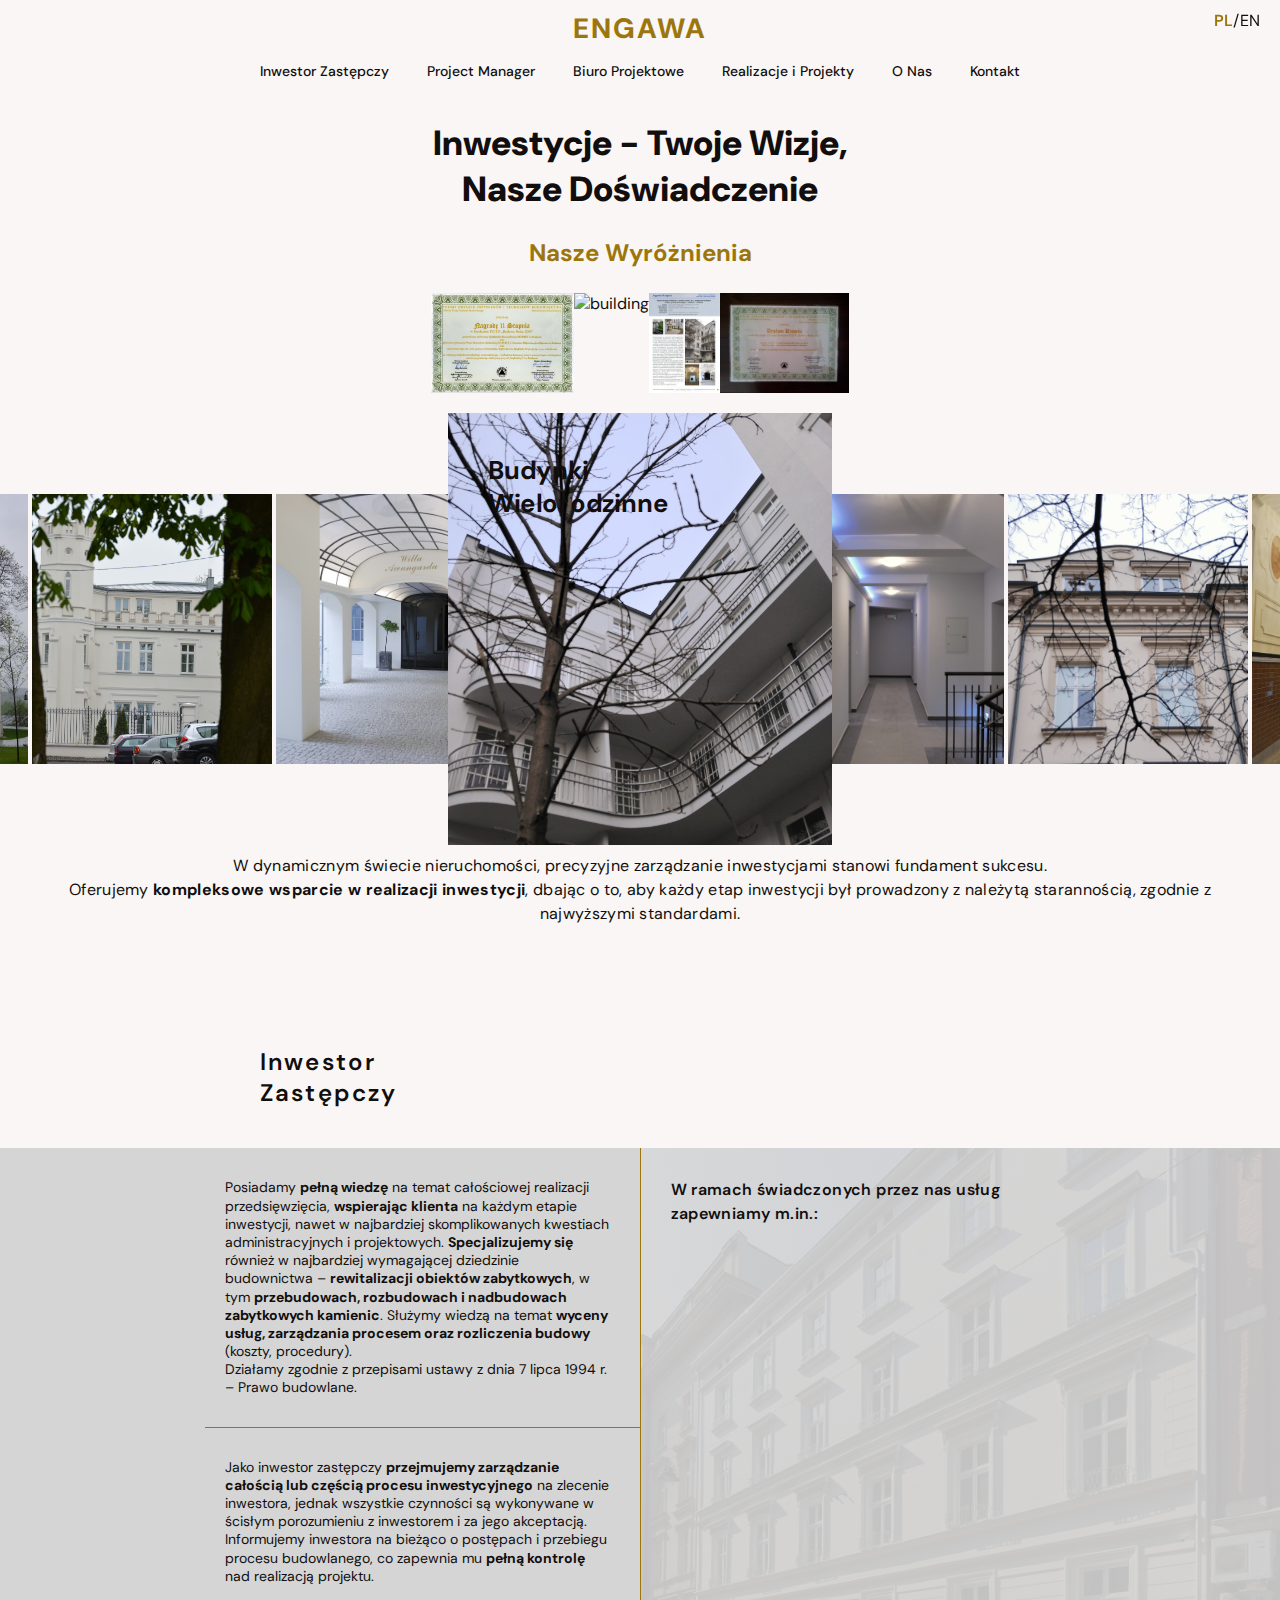
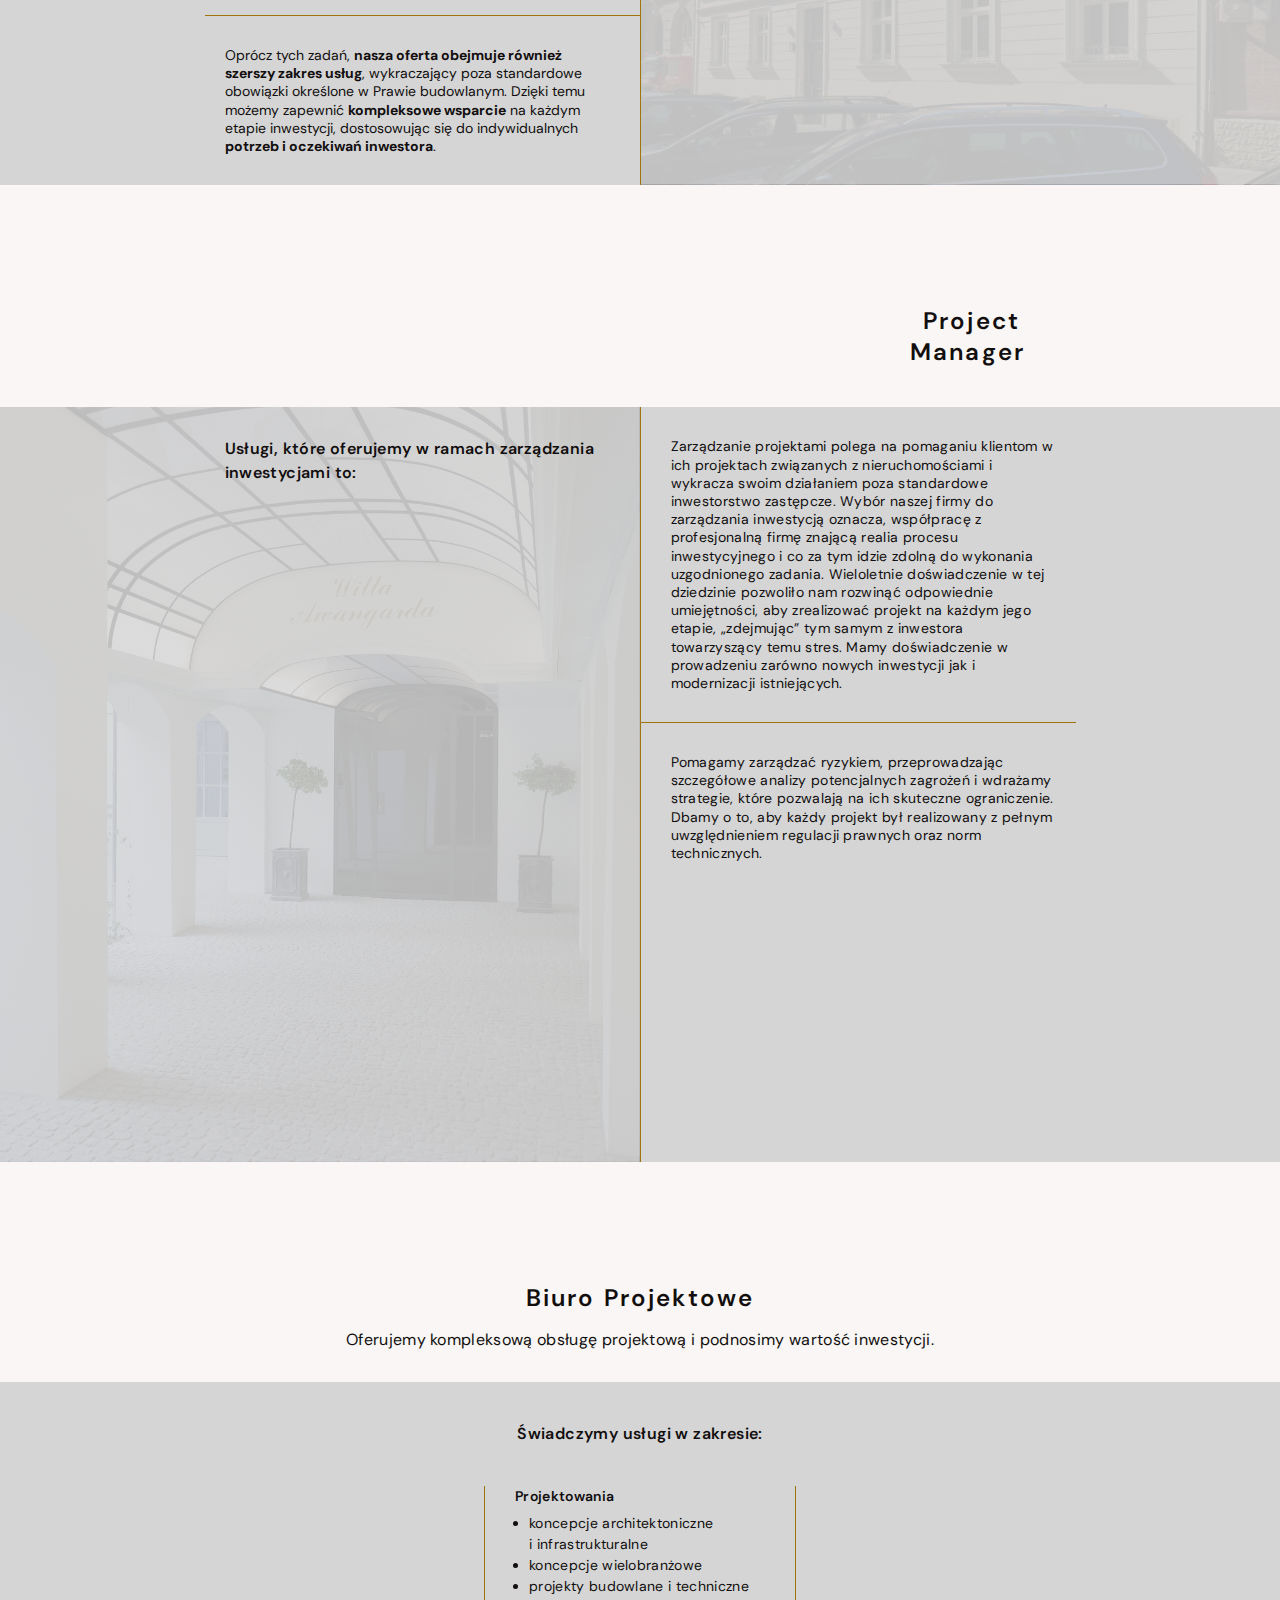
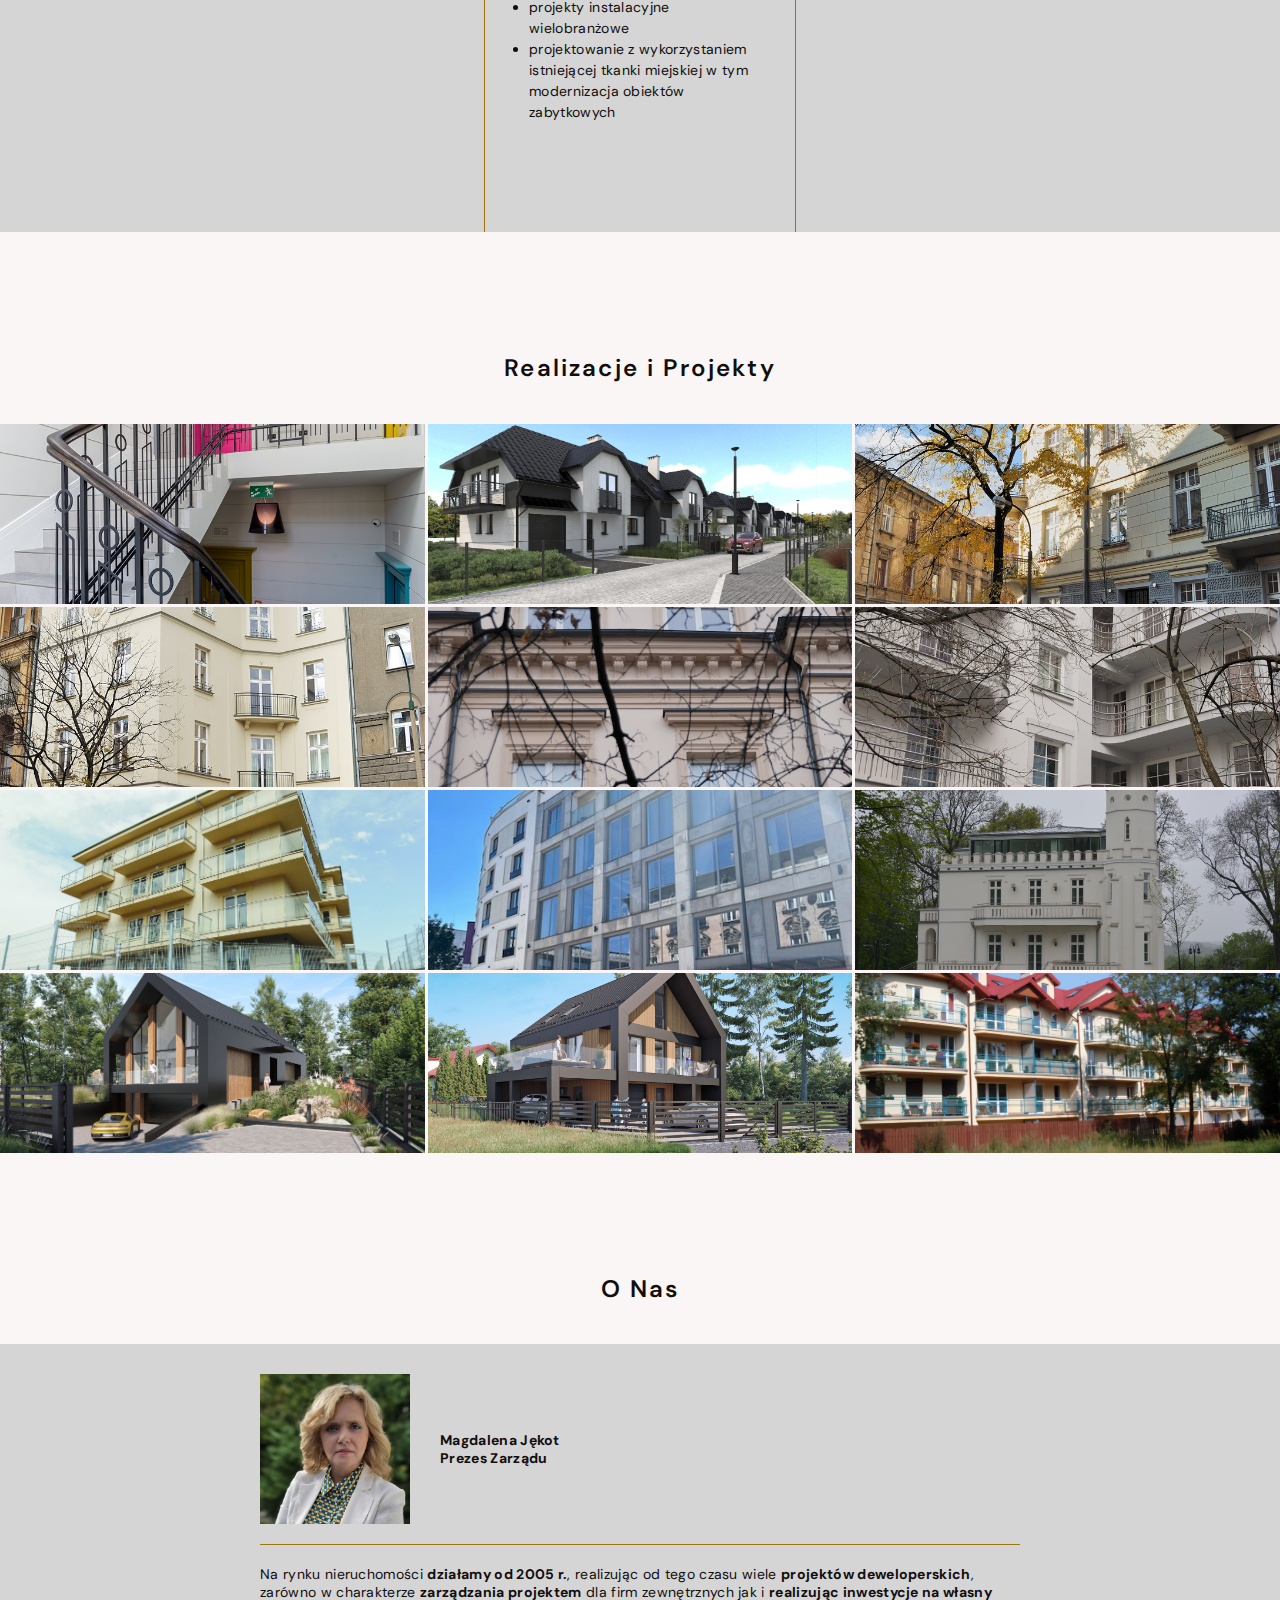
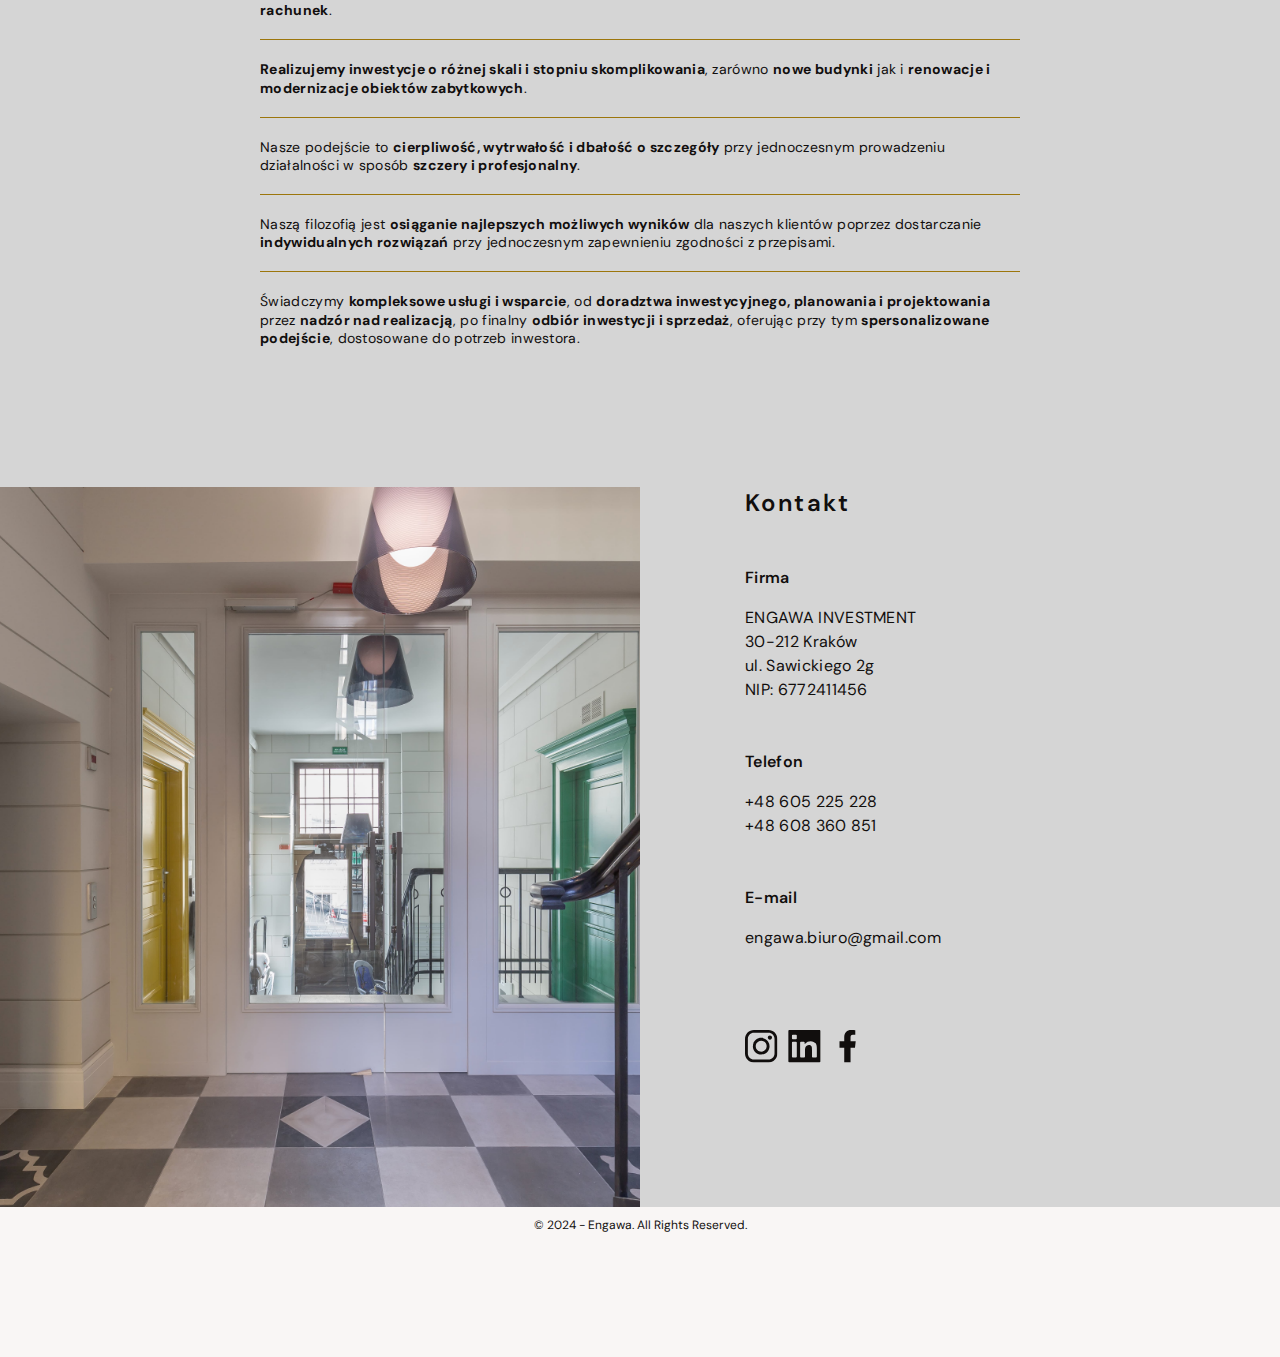
==== index.html @ 22cc53d2 "correction of description of the president picture" ====
<!DOCTYPE html>
<html lang="pl">

<head>
  <meta charset="UTF-8" />
  <meta http-equiv="X-UA-Compatible" content="IE=edge" />
  <meta name="viewport" content="width=device-width, initial-scale=1.0" />
  <link rel="icon" type="image/png" sizes="32x32" href="./images/icons8-favicon-32.png">
  <title>Engawa</title>
  <link rel="preconnect" href="https://fonts.googleapis.com">
  <link rel="preconnect" href="https://fonts.gstatic.com" crossorigin>
  <link
    href="https://fonts.googleapis.com/css2?family=DM+Sans:ital,opsz,wght@0,9..40,100..1000;1,9..40,100..1000&display=swap"
    rel="stylesheet">
  <link rel="stylesheet" href="https://cdnjs.cloudflare.com/ajax/libs/modern-normalize/1.1.0/modern-normalize.min.css"
    integrity="sha512-wpPYUAdjBVSE4KJnH1VR1HeZfpl1ub8YT/NKx4PuQ5NmX2tKuGu6U/JRp5y+Y8XG2tV+wKQpNHVUX03MfMFn9Q=="
    crossorigin="anonymous" referrerpolicy="no-referrer" />
  <link rel="stylesheet" href="https://cdn.jsdelivr.net/npm/swiper@10/swiper-bundle.min.css" />
  <link href="css/main.min.css" rel="stylesheet" />
</head>

<body>
  <header>
    <div class="container header-container">
      <a href="#main-page" class="logo">
        <h4 class="logo">ENGAWA</h4>
      </a>

      <menu class="menu">
        <li class="menu__item "><a href="#investor">Inwestor Zastępczy</a></li>
        <li class="menu__item"><a href="#manager">Project Manager</a></li>
        <li class="menu__item"><a href="#design-office">Biuro Projektowe</a></li>
        <li class="menu__item"><a href="#realizations">Realizacje i Projekty</a></li>
        <li class="menu__item"><a href="#about">O Nas</a></li>
        <li class="menu__item"><a href="#contact">Kontakt</a></li>
      </menu>
      <div class="header-buttons">
        <a href="english.html" class="language"><span class="language--active">PL</span>/EN</a>
        <button class="menu-open js-open-menu" aria-expanded="false" aria-controls="mobile-menu">
          <svg class="menu-toggle__icon" width="24" height="16">
            <use href="images/menu.svg#icon-menu"></use>
          </svg>
        </button>
      </div>
    </div>

  </header>
  <section id="main-page">
    <h1 class="main-title">Inwestycje - Twoje Wizje, Nasze Doświadczenie</h1>
    <h2 class="main-subtitle">Nasze Wyróżnienia</h2>
    <ul class="awards">
      <li class="awards__item"><img src="images/nagrody/dyplom.jpg" alt="building"></li>
      <li class="awards__item"><img src="images/nagrody/09.jpg" alt="building"></li>
      <li class="awards__item"><img src="images/nagrody/strona-katalogu.jpg" alt="building"></li>
      <li class="awards__item"><img src="images/nagrody/dyplom-ruczaj.jpg" alt="building"></li>
    </ul>
    <div class="carousel">
      <div class="carousel__track">

        <div class="carousel__item"><img src="images/carusel/jozefinska1.jpg" alt="building">
          <p>Budynki<br>Wielorodzinne</p>
        </div>
        <div class="carousel__item"><img src="images/carusel/jozefinska2.jpg" alt="building">
          <p>Budynki<br>Wielorodzinne</p>
        </div>
        <div class="carousel__item"><img src="images/carusel/jozefinska3.jpg" alt="building">
          <p>Budynki<br>Wielorodzinne</p>
        </div>
        <div class="carousel__item"><img src="images/carusel/jozefinska-kamienica1.jpg" alt="building">
          <p>Rewitalizacja<br>Obiektów<br>Zabytkowych</p>
        </div>
        <div class="carousel__item"><img src="images/carusel/jozefinska-kamienica2.jpg" alt="building">
          <p>Rewitalizacja<br>Obiektów<br>Zabytkowych</p>
        </div>
        <div class="carousel__item"><img src="images/carusel/jozefinska-kamienica3.jpg" alt="building">
          <p>Rewitalizacja<br>Obiektów<br>Zabytkowych</p>
        </div>
        <div class="carousel__item">
          <p>Budynki<br>Użyteczności<br>Publicznej</p><img src="images/carusel/gimnazjum.jpg" alt="building">
        </div>
        <div class="carousel__item">
          <p>Rewitalizacja<br>Obiektów<br>Zabytkowych</p><img src="images/carusel/zacisze1.jpg" alt="building">
        </div>
        <div class="carousel__item"><img src="images/carusel/zacisze2.jpg" alt="building">
          <p>Rewitalizacja<br>Obiektów<br>Zabytkowych</p>
        </div>
        <div class="carousel__item"><img src="images/carusel/biskupia1.jpg" alt="building">
          <p>Rewitalizacja<br>Obiektów<br>Zabytkowych</p>
        </div>
        <div class="carousel__item"><img src="images/carusel/biskupia2.jpg" alt="building">
          <p>Rewitalizacja<br>Obiektów<br>Zabytkowych</p>
        </div>
        <div class="carousel__item"><img src="images/carusel/siemiradzkiego1.jpg" alt="building">
          <p>Rewitalizacja<br>Obiektów<br>Zabytkowych</p>
        </div>
        <div class="carousel__item"><img src="images/carusel/siemiradzkiego2.jpg" alt="building">
          <p>Rewitalizacja<br>Obiektów<br>Zabytkowych</p>
        </div>
        <div class="carousel__item"><img src="images/carusel/siemiradzkiego3.jpg" alt="building">
          <p>Rewitalizacja<br>Obiektów<br>Zabytkowych</p>
        </div>
        <div class="carousel__item"><img src="images/carusel/bogucianka1.jpg" alt="building">
          <p>Osiedla<br>Domów</p>
        </div>
        <div class="carousel__item"><img src="images/carusel/bogucianka2.jpg" alt="building">
          <p>Osiedla<br>Domów</p>
        </div>
        <div class="carousel__item"><img src="images/carusel/grebnice.jpg" alt="building">
          <p>Budynki<br>Jednorodzinne</p>
        </div>
        <div class="carousel__item"><img src="images/carusel/korniki1.jpg" alt="building">
          <p>Budynki<br>Usługowe</p>
        </div>
        <div class="carousel__item"><img src="images/carusel/studencka.jpg" alt="building">
          <p>Rewitalizacja<br>Obiektów<br>Zabytkowych</p>
        </div>
        <div class="carousel__item"><img src="images/carusel/ruczaj1.jpg" alt="building">
          <p>Budynki<br>Wielorodzinne</p>
        </div>
        <div class="carousel__item"><img src="images/carusel/ruczaj2.jpg" alt="building">
          <p>Budynki<br>Wielorodzinne</p>
        </div>
        <div class="carousel__item"><img src="images/carusel/ruczaj3.jpg" alt="building">
          <p>Budynki<br>Wielorodzinne</p>
        </div>
        <div class="carousel__item"><img src="images/carusel/koszkiew.jpg" alt="building">
          <p>Budynki<br>Jednorodzinne</p>
        </div>
        <div class="carousel__item"><img src="images/carusel/cianowice1.jpg" alt="building">
          <p>Rewitalizacja<br>Obiektów<br>Zabytkowych</p>
        </div>
        <div class="carousel__item"><img src="images/carusel/cianowice2.jpg" alt="building">
          <p>Rewitalizacja<br>Obiektów<br>Zabytkowych</p>
        </div>

      </div>
    </div>
    <div class="main-description">
      <p>W dynamicznym świecie nieruchomości, precyzyjne zarządzanie inwestycjami stanowi fundament sukcesu.</p>
      <p>Oferujemy <strong>kompleksowe wsparcie w realizacji inwestycji</strong>, dbając o to, aby każdy etap inwestycji
        był
        prowadzony z
        należytą
        starannością, zgodnie z najwyższymi standardami.</p>
    </div>

  </section>
  <section id="investor">
    <div class="container investor-container">
      <h2 class="investor-title">Inwestor Zastępczy</h2>
    </div>
    <div class="investor">
      <div class="investor__descriptions">
        <div class="investor__text">
          <p>Posiadamy <strong>pełną wiedzę</strong> na temat całościowej realizacji przedsięwzięcia,
            <strong>wspierając klienta</strong> na każdym
            etapie inwestycji,
            nawet w najbardziej skomplikowanych kwestiach administracyjnych i projektowych. <strong>Specjalizujemy
              się</strong> również
            w najbardziej
            wymagającej dziedzinie budownictwa – <strong>rewitalizacji obiektów zabytkowych</strong>, w tym
            <strong>przebudowach, rozbudowach i
              nadbudowach
              zabytkowych kamienic</strong>. Służymy wiedzą na temat <strong>wyceny usług, zarządzania procesem oraz
              rozliczenia budowy</strong>
            (koszty,
            procedury).
          </p>
          <p>Działamy zgodnie z przepisami ustawy z dnia 7 lipca 1994 r. – Prawo budowlane.</p>
        </div>
        <div class="investor__text">
          <p>Jako inwestor zastępczy <strong>przejmujemy zarządzanie całością lub częścią procesu
              inwestycyjnego</strong> na zlecenie inwestora,
            jednak wszystkie czynności są wykonywane w ścisłym porozumieniu z inwestorem i za jego akceptacją.
            Informujemy inwestora
            na bieżąco o postępach i przebiegu procesu budowlanego, co zapewnia mu <strong>pełną kontrolę</strong> nad
            realizacją
            projektu.</p>
        </div>
        <div class="investor__text">
          <p>Oprócz tych zadań, <strong>nasza oferta obejmuje również szerszy zakres usług</strong>, wykraczający poza
            standardowe
            obowiązki określone
            w Prawie budowlanym. Dzięki temu możemy zapewnić <strong>kompleksowe wsparcie</strong> na każdym etapie
            inwestycji,
            dostosowując się do
            indywidualnych <strong>potrzeb i oczekiwań inwestora</strong>.</p>
        </div>
      </div>
      <div class="investor__services">
        <p class="investor__services-title">W ramach świadczonych przez nas usług zapewniamy m.in.:</p>
        <div class="investor__list-container">
          <ul class="investor__list">
            <li class="investor__item">
              <p><strong>reprezentowanie inwestora</strong> przed wszystkimi instytucjami w trakcie trwania
                postępowania o uzyskanie
                pozwolenia na budowę</p>
            </li>
            <li class="investor__item">
              <p><strong>dokonywanie czynności prawnych</strong> w imieniu i na rzecz inwestora</p>
            </li>
            <li class="investor__item">
              <p><strong>wsparcie merytoryczne procesu</strong> inwestycyjno-budowlanego</p>
            </li>
            <li class="investor__item">
              <p><strong>zarządzanie pracami</strong> w trakcie budowy i zespołem, w tym zatrudnienie kierownika
                budowy</p>
            </li>
            <li class="investor__item">
              <p><strong>nadzór</strong> nad wykonawcami i podwykonawcami</p>
            </li>
            <li class="investor__item">
              <p>opracowanie planu <strong>bezpieczeństwa i ochrony zdrowia</strong></p>
            </li>
          </ul>
        </div>
      </div>
    </div>

  </section>
  <section id="manager">
    <div class="container manager-container">
      <h2 class="manager-title">Project Manager</h2>
    </div>
    <div class="manager">
      <div class="manager__services">
        <p class="manager__services-title">Usługi, które oferujemy w ramach zarządzania inwestycjami to:</p>
        <div class="manager__list-container">
          <ul class="manager__list">
            <li class="manager__item">
              <p>Pozyskiwanie nieruchomości</p>
            </li>
            <li class="manager__item">
              <p>Analiza opłacalności i bezpieczeństwa inwestycji przed zakupem nieruchomości</p>
            </li>
            <li class="manager__item">
              <p>Pomoc w organizowaniu finansowania</p>
            </li>
            <li class="manager__item">
              <p>Przygotowanie kosztorysu inwestorskiego</p>
            </li>
            <li class="manager__item">
              <p>Optymalizacja kosztów i czasu realizacji inwestycji</p>
            </li>
            <li class="manager__item">
              <p>Projektowanie architektoniczne i branżowe</p>
            </li>
            <li class="manager__item">
              <p>Koordynacja projektowa</p>
            </li>
            <li class="manager__item">
              <p>Przetargi, negocjacje i wybór wykonawcy</p>
            </li>
            <li class="manager__item">
              <p>Kontraktowanie</strong></p>
            </li>
            <li class="manager__item">
              <p>Przygotowywanie umów deweloperskich</p>
            </li>
            <li class="manager__item">
              <p>Przygotowywanie prospektu deweloperskiego i harmonogramu robót budowlanych</p>
            </li>
            <li class="manager__item">
              <p>Współpraca z wykonawcami i innymi specjalistami</p>
            </li>
            <li class="manager__item">
              <p>Nadzorowanie i koordynowanie projektu</p>
            </li>
            <li class="manager__item">
              <p>Zarządzanie budżetem</p>
            </li>
            <li class="manager__item">
              <p>Pozyskiwanie zezwoleń</p>
            </li>
            <li class="manager__item">
              <p>Rozliczanie inwestycji</strong></p>
            </li>
            <li class="manager__item">
              <p>Sprzedaż i wynajem nieruchomości</p>
            </li>
          </ul>
        </div>
      </div>
      <div class="manager__descriptions">
        <div class="manager__text">
          <p>Zarządzanie projektami polega na pomaganiu klientom w ich projektach związanych z nieruchomościami i
            wykracza swoim
            działaniem poza standardowe inwestorstwo zastępcze. Wybór naszej firmy do zarządzania inwestycją oznacza,
            współpracę z
            profesjonalną firmę znającą realia procesu inwestycyjnego i co za tym idzie zdolną do wykonania
            uzgodnionego zadania.
            Wieloletnie doświadczenie w tej dziedzinie pozwoliło nam rozwinąć odpowiednie umiejętności, aby
            zrealizować projekt na
            każdym jego etapie, „zdejmując” tym samym z inwestora towarzyszący temu stres. Mamy doświadczenie w
            prowadzeniu zarówno
            nowych inwestycji jak i modernizacji istniejących.
          </p>
        </div>
        <div class="manager__text">
          <p>Pomagamy zarządzać ryzykiem, przeprowadzając szczegółowe analizy potencjalnych zagrożeń i wdrażamy
            strategie, które
            pozwalają na ich skuteczne ograniczenie. Dbamy o to, aby każdy projekt był realizowany z pełnym
            uwzględnieniem regulacji
            prawnych oraz norm technicznych.</p>
        </div>
      </div>
    </div>

  </section>
  <section id="design-office">

    <h2 class="design-title">Biuro Projektowe</h2>
    <p class="design-subtitle">Oferujemy kompleksową obsługę projektową i podnosimy wartość inwestycji.</p>
    <div class="design">
      <p class="design__title">Świadczymy usługi w zakresie:</p>
      <div class="design__description">
        <div class="design__text-left">
          <div>
            <p class="design__text-title-left">Koncepcji przedsięwzięcia</p>
            <ul class="design__text-list-left">
              <li class="design__text-item">studia wykonalności oraz rentowności projektów</li>
              <li class="design__text-item">inwentaryzacje
              </li>
              <li class="design__text-item">analizy i opracowania sieciowe i infrastrukturalne</li>
              <li class="design__text-item">analizy gruntów</li>

          </div>
          <div>
            <p class="design__text-title-left">Przygotowania inwestycji</p>
            <ul class="design__text-list-left">
              <li class="design__text-item">uzyskiwanie zgód i pozwoleń umożliwiających rozpoczęcie realizacji</li>
              <li class="design__text-item">wnioski o wydanie decyzji o warunkach zabudowy</li>

          </div>
        </div>
        <div class="design__text-center">
          <p class="design__text-title-center">Projektowania</p>
          <ul class="design__text-list">
            <li class="design__text-item">koncepcje architektoniczne i infrastrukturalne</li>
            <li class="design__text-item">koncepcje wielobranżowe
            </li>
            <li class="design__text-item">projekty budowlane i techniczne</li>
            <li class="design__text-item">projekty instalacyjne wielobranżowe</li>
            <li class="design__text-item">projektowanie z wykorzystaniem istniejącej tkanki miejskiej w tym modernizacja
              obiektów zabytkowych</li>
          </ul>
        </div>
        <div class="design__text-right">
          <div>
            <p class="design__text-title-right">Realizacji inwestycji</p>
            <ul class="design__text-list-right">
              <li class="design__text-item">inwestorstwo zastępcze</li>
              <li class="design__text-item">nadzory wielobranżowe
              </li>

          </div>
          <div>
            <p class="design__text-title-right">Zakończenia przedsięwzięcia</p>
            <ul class="design__text-list-right">
              <li class="design__text-item">odbiory i pozwolenia na użytkowanie</li>

          </div>
        </div>
      </div>
    </div>
    </div>
  </section>
  <section id="realizations">
    <h2 class="realizations-title">Realizacje i Projekty</h2>
    <ul class="realizations">
      <li class="realizations__item"><img src="images/realization/zacisze.jpg" alt="building">
        <div>
          <p>Kamienica<br>przy ul. Zacisze 4<br>w Krakowie</p>
        </div>
      </li>
      <li class="realizations__item"><img src="images/realization/bogucianka.jpg" alt="building">
        <div>
          <p>Osiedle<br>16 domów<br>jednorodzinnych<br>przy ul. Bogucianka<br>w Krakowie</p>
        </div>
      </li>
      <li class="realizations__item"><img src="images/realization/siemiradzkiego.jpg" alt="building">
        <div>
          <p>Kamienica<br>przy ul. Siemiradzkiego 25<br>w Krakowie</p>
        </div>
      </li>
      <li class="realizations__item"><img src="images/realization/biskupia.jpg" alt="building">
        <div>
          <p>Dom<br>nad Młynówką<br>Kamienica<br>przy ul. Biskupia 5<br>w Krakowie</p>
        </div>
      </li>
      <li class="realizations__item"><img src="images/realization/jozefinska-kamienica.jpg" alt="building">
        <div>
          <p>Kamienica<br>przy ul. Józefińska 31<br>w Krakowie</p>
        </div>
      </li>
      <li class="realizations__item"><img src="images/realization/jozefinska.jpg" alt="building">
        <div>
          <p>Budynek<br>wielorodzinny<br>przy ul. Józefińska 31<br>w Krakowie</p>
        </div>
      </li>
      <li class="realizations__item"><img src="images/realization/ruczaj.jpg" alt="building">
        <div>
          <p>Budynek<br>wielorodzinny<br>przy ul. Przemiarki 14<br>w Krakowie</p>
        </div>
      </li>
      <li class="realizations__item"><img src="images/realization/korniki.jpg" alt="building">
        <div>
          <p>Budynek<br>biurowo-mieszkalny<br>przy ul. Kurniki 9<br>w Krakowie</p>
        </div>
      </li>
      <li class="realizations__item"><img src="images/realization/cianowice.jpg" alt="building">
        <div>
          <p>Pałac<br>w Cianowicach</p>
        </div>
      </li>
      <li class="realizations__item"><img src="images/realization/grebnice.jpg" alt="building">
        <div>
          <p>Dom<br>jednorodzinny<br>w Grębnicach</p>
        </div>
      </li>
      <li class="realizations__item"><img src="images/realization/koszkiew.jpg" alt="building">
        <div>
          <p>Dom<br>jednorodzinny<br>w Korzkwi</p>
        </div>
      </li>
      <li class="realizations__item"><img src="images/realization/gornikow.JPG" alt="building">
        <div>
          <p>Budynek<br>wielorodzinny<br>przy ul. Górników<br>w Krakowie</p>
        </div>
      </li>
    </ul>
  </section>
  <section id="about">
    <h2 class="about-title">O Nas</h2>
    <div class="about">
      <div class="container about-container">
        <ul class="about__list">
          <li class="about__item">
            <div class="about__picture-container">
              <div class="about__picture"><img src="images/prezes_zarzadu.jpg" alt="the president"></div>
              <p><strong>Magdalena Jękot <br>Prezes Zarządu</strong></p>
            </div>
          </li>
          <li class="about__item">Na rynku nieruchomości <strong>działamy od 2005 r.</strong>, realizując od tego czasu
            wiele <strong>projektów
              deweloperskich</strong>, zarówno w
            charakterze <strong>zarządzania projektem</strong> dla firm zewnętrznych jak i <strong>realizując inwestycje
              na własny rachunek</strong>.</li>
          <li class="about__item"><strong>Realizujemy inwestycje o różnej skali i stopniu skomplikowania</strong>,
            zarówno <strong>nowe budynki</strong>
            jak i <strong>renowacje i modernizacje
              obiektów zabytkowych</strong>.</li>
          <li class="about__item">Nasze podejście to <strong>cierpliwość, wytrwałość i dbałość o szczegóły</strong> przy
            jednoczesnym
            prowadzeniu działalności w sposób
            <strong>szczery i profesjonalny</strong>.
          </li>
          <li class="about__item">Naszą filozofią jest <strong>osiąganie najlepszych możliwych wyników</strong> dla
            naszych klientów
            poprzez dostarczanie <strong>indywidualnych
              rozwiązań</strong> przy jednoczesnym zapewnieniu zgodności z przepisami.</li>
          <li class="about__item">Świadczymy <strong>kompleksowe usługi i wsparcie</strong>, od <strong>doradztwa
              inwestycyjnego, planowania i
              projektowania</strong> przez <strong>nadzór nad
              realizacją</strong>, po finalny <strong>odbiór inwestycji i sprzedaż</strong>, oferując przy tym
            <strong>spersonalizowane podejście</strong>,
            dostosowane do
            potrzeb inwestora.
          </li>
        </ul>
      </div>
    </div>
  </section>
  <section id="contact">
    <footer>
      <div class="picture"></div>
      <div class="container footer-container">

        <div class="contact">
          <h2 class="contact__title">Kontakt</h2>
          <div class="contact__description">
            <p class="contact__name">Firma</p>
            <p>ENGAWA INVESTMENT</p>
            <p>30-212 Kraków </p>
            <p>ul. Sawickiego 2g</p>
            <p>NIP: 6772411456</p>
            <p class="contact__name">Telefon</p>
            <p><a class="contact__link" href="tel:+48605225228">+48 605 225 228</a></p>
            <p><a class="contact__link" href="tel:+48608360851">+48 608 360 851</a></p>
            <p class="contact__name">E-mail</p>
            <p><a class="contact__link" href="mailto:engawa.biuro@gmail.com">
                engawa.biuro@gmail.com</a></p>
          </div>
          <div class="contact__socialmedia">
            <a href="" class="contact__instagram">
              <svg class="contact__instagram-icon" width="36" height="36">
                <use href="images/instagram.svg#instagram"></use>
              </svg>
            </a>
            <a href="" class="contact__instagram">
              <svg class="contact__instagram-icon" width="36" height="36">
                <use href="images/linkedIn.svg#linkedIn"></use>
              </svg>
            </a>
            <a href="" class="contact__instagram">
              <svg class="contact__instagram-icon" width="36" height="36">
                <use href="images/facebook.svg#Frame"></use>
              </svg>
            </a>
          </div>
        </div>
      </div>
      <p class="copyrights">&#169; 2024 - Engawa. All Rights Reserved.</p>
    </footer>
  </section>


  <div class="mobil-menu js-menu-container" id="mobile-menu">
    <button class="mobil-menu__menu-close js-close-menu">
      <svg class="mobil-menu__menu-close-icon" width="18.67" height="18.67">
        <use href="images/clouse.svg#icon-close"></use>
      </svg>
    </button>
    <div class="mobil-menu__container">
      <a class="mobil-menu__logo" href="#main-page" class="logo">ENGAWA</a>
      <menu class="mobile-nav">
        <li class="mobile-nav__link">
          <a href="#investor">Inwestor Zastępczy</a>
        </li>
        <li class="mobile-nav__link"><a href="#manager">Project Manager</a></li>
        <li class="mobile-nav__link"><a href="#design-office">Biuro Projektowe</a></li>
        <li class="mobile-nav__link"><a href="#realizations">Realizacje i Projekty</a></li>
        <li class="mobile-nav__link"><a href="#about">O Nas</a></li>
        <li class="mobile-nav__link"><a href="#contact">Kontakt</a></li>
      </menu>
    </div>
  </div>
  <script src="https://cdn.jsdelivr.net/npm/swiper@10/swiper-bundle.min.js"></script>
  <script defer src="./js/links-active.js"></script>
  <script defer src="./js/links-active-mobile.js"></script>
  <script defer src="./js/animations-mainPage.js"></script>
  <script defer src="./js/animation-investor.js"></script>
  <script defer src="./js/animation-manager.js"></script>
  <script defer src="./js/animation-design.js"></script>
  <script defer src="./js/mobile-menu.js"></script>
</body>

</html>
---- css/main.min.css ----
*{margin:0;padding:0}img{display:block}a{text-decoration:none;color:inherit}body{font-family:"DM Sans",system-ui;color:#110e0d;font-size:16px;background-color:#f9f6f5;overflow-x:hidden}.container{max-width:390px;width:100%;margin:0 auto}@media(min-width: 768px){.container{max-width:760px}}@media(min-width: 1440px){.container{max-width:1440px}}header{background-color:#f9f6f5;position:fixed;top:0;left:0;right:0;z-index:20}.header-container{display:-webkit-box;display:-ms-flexbox;display:flex;-webkit-box-align:center;-ms-flex-align:center;align-items:center;-webkit-box-pack:justify;-ms-flex-pack:justify;justify-content:space-between;padding:10px 20px}.logo{font-size:28px;font-weight:800;letter-spacing:2.16px;display:block;-webkit-transition:color .3s ease-in-out;transition:color .3s ease-in-out}.logo:hover,.logo:focus{color:#9c760c}.logo.active{color:#9c760c}.logo.active:hover,.logo.active:focus{cursor:context-menu}.language--active{color:#9c760c;font-weight:600}.header-buttons{display:-webkit-box;display:-ms-flexbox;display:flex;gap:15px;-webkit-box-align:center;-ms-flex-align:center;align-items:center}.menu{display:none}.menu-open{background-color:rgba(0,0,0,0);border:none}.menu-open__icon{fill:#110e0d}@media(min-width: 768px){.header-container{-webkit-box-orient:vertical;-webkit-box-direction:normal;-ms-flex-direction:column;flex-direction:column;padding:10px 20px 20px 20px;gap:15px}.language{position:fixed;right:20px;top:10px}.menu{display:-webkit-box;display:-ms-flexbox;display:flex;-webkit-box-pack:justify;-ms-flex-pack:justify;justify-content:space-between;width:100%;list-style:none}.menu__item{font-size:14px;color:#110e0d;font-weight:500;-webkit-transition:color .3s ease-in-out;transition:color .3s ease-in-out}.menu__item:hover,.menu__item:focus{color:#9c760c}.menu__item.active{color:#9c760c}.menu__item.active:hover a,.menu__item.active:focus a{cursor:context-menu}.menu-open{display:none}}@media(min-width: 1440px){.header-container{padding:10px 210px 20px 210px}.logo{font-size:36px}.menu__item{font-size:18px}}.mobil-menu{position:fixed;top:0;left:0;z-index:600;width:100vw;height:100vh;background-color:rgba(255,255,255,.7);-webkit-transform:translateX(100%);transform:translateX(100%);visibility:hidden;opacity:0;-webkit-transition:visibility .5s ease-in-out,opacity .5s ease-in-out,-webkit-transform .5s ease-in-out;transition:visibility .5s ease-in-out,opacity .5s ease-in-out,-webkit-transform .5s ease-in-out;transition:transform .5s ease-in-out,visibility .5s ease-in-out,opacity .5s ease-in-out;transition:transform .5s ease-in-out,visibility .5s ease-in-out,opacity .5s ease-in-out,-webkit-transform .5s ease-in-out}.mobil-menu__menu-close{position:absolute;top:15px;right:20px;background-color:rgba(0,0,0,0);border:none}.mobil-menu__menu-close-icon{fill:#110e0d}.mobil-menu__container{width:100%;background:#d5d5d5;padding:10px 20px 20px 20px}.mobil-menu__logo{font-size:28px;font-weight:800;letter-spacing:2.16px;-webkit-transition:color .3s ease-in-out;transition:color .3s ease-in-out}.mobil-menu__logo:hover,.mobil-menu__logo:focus{color:#9c760c}.mobil-menu__logo.active{color:#9c760c}.mobil-menu__logo.active:hover,.mobil-menu__logo.active:focus{cursor:context-menu}.mobile-nav{display:-webkit-box;display:-ms-flexbox;display:flex;-webkit-box-orient:vertical;-webkit-box-direction:normal;-ms-flex-direction:column;flex-direction:column;gap:15px;height:100%;list-style:none;margin-top:60px}.mobile-nav__link{color:#110e0d;font-weight:600;font-size:18px;-webkit-transition:color .3s ease-in-out;transition:color .3s ease-in-out}.mobile-nav__link:hover,.mobile-nav__link:focus{color:#9c760c}.mobile-nav__link.active{color:#9c760c}.mobile-nav__link.active:hover a,.mobile-nav__link.active:focus a{cursor:context-menu}.is-open{-webkit-transform:translateX(0);transform:translateX(0);visibility:visible;opacity:1}body #main-page{overflow-x:hidden}#main-page{padding-top:80px}.main-title{text-align:center;font-size:20px;font-weight:900;margin-bottom:25px;max-width:280px;width:100%;text-align:center;margin:0 auto;margin-bottom:25px}.main-subtitle{text-align:center;font-size:18px;font-weight:700;margin-bottom:15px;color:#9c760c}.awards{display:-webkit-box;display:-ms-flexbox;display:flex;-webkit-box-pack:center;-ms-flex-pack:center;justify-content:center;-webkit-box-align:center;-ms-flex-align:center;align-items:center;height:70px;list-style:none;position:relative}.awards__item{height:70px;-webkit-transition:-webkit-transform .3s ease-in-out;transition:-webkit-transform .3s ease-in-out;transition:transform .3s ease-in-out;transition:transform .3s ease-in-out, -webkit-transform .3s ease-in-out}.awards__item img{width:auto;height:100%;-o-object-fit:cover;object-fit:cover;-webkit-transition:-webkit-transform .3s ease-in-out;transition:-webkit-transform .3s ease-in-out;transition:transform .3s ease-in-out;transition:transform .3s ease-in-out, -webkit-transform .3s ease-in-out}.awards__item:hover img,.awards__item:focus img{-webkit-transform:scale(1.4);transform:scale(1.4);z-index:15}.carousel{width:100%;margin:65px 0 60px 0}.carousel__track{display:-webkit-box;display:-ms-flexbox;display:flex;-webkit-transition:-webkit-transform .5s ease-in-out;transition:-webkit-transform .5s ease-in-out;transition:transform .5s ease-in-out;transition:transform .5s ease-in-out, -webkit-transform .5s ease-in-out}.carousel__item{width:150px;height:170px;overflow:hidden;position:relative;-webkit-box-flex:0;-ms-flex:0 0 auto;flex:0 0 auto;-webkit-transition:-webkit-transform .5s ease-in-out;transition:-webkit-transform .5s ease-in-out;transition:transform .5s ease-in-out;transition:transform .5s ease-in-out, -webkit-transform .5s ease-in-out}.carousel__item img{width:100%;height:100%;-o-object-fit:cover;object-fit:cover}.carousel__item p{position:absolute;font-size:12px;top:15px;left:15px;font-weight:700;visibility:hidden;opacity:0;-webkit-transition:visibility .5s ease-in-out,opacity .5s ease-in-out;transition:visibility .5s ease-in-out,opacity .5s ease-in-out}.carousel__item.swiper-slide-active{-webkit-transform:scale(1.6);transform:scale(1.6);z-index:10}.carousel__item.swiper-slide-active p{visibility:visible;opacity:1}.main-description{text-align:center;line-height:1.3;letter-spacing:.32px;padding:0 20px}@media(min-width: 768px){#main-page{padding-top:120px}.main-title{font-size:35px;margin-bottom:25px;max-width:500px}.main-title--english{max-width:450px}.main-subtitle{font-size:24px;margin-bottom:25px}.awards{height:100px}.awards__item{height:100px}.carousel{margin:101px 0 90px 0}.carousel__item{width:240px;height:270px}.carousel__item p{top:25px;left:25px;font-weight:700;font-size:16px}.carousel__item.swiper-slide-active{-webkit-transform:scale(1.6);transform:scale(1.6)}.main-description{line-height:1.5}}@media(min-width: 1440px){.main-title{font-size:40px;max-width:100%}.main-subtitle{font-size:28px}.carousel{position:relative;margin:101px 0 90px 0}.carousel__item{width:240px;height:270px}.carousel__item p{top:25px;left:25px;font-weight:700;font-size:16px}.carousel__item.swiper-slide-active{-webkit-transform:scale(1.6);transform:scale(1.6)}.carousel::before,.carousel::after{content:"";position:absolute;top:0;bottom:0;width:100px;pointer-events:none;background:-webkit-gradient(linear, left top, right top, from(rgb(255, 255, 255)), to(rgba(255, 255, 255, 0)));background:linear-gradient(to right, rgb(255, 255, 255), rgba(255, 255, 255, 0));z-index:1}.carousel::before{left:0}.carousel::after{right:0;-webkit-transform:rotate(180deg);transform:rotate(180deg)}.main-description{line-height:1.5;padding:0}}#investor{padding-top:80px}.investor-container{padding:0 20px}.investor-title{font-size:24px;line-height:1.3;max-width:130px;width:100%;font-weight:600;letter-spacing:2.16px;margin-bottom:40px}.investor{width:100%;background-color:#d5d5d5;display:-webkit-box;display:-ms-flexbox;display:flex;-webkit-box-orient:vertical;-webkit-box-direction:normal;-ms-flex-direction:column;flex-direction:column;line-height:1.3;font-size:14px}.investor__descriptions{max-width:390px;width:100%;margin:0 auto}.investor__text{padding:25px 20px 25px 20px}.investor__text:not(:last-child){border-bottom:1px solid #9c760c}.investor__services{padding-top:30px;width:100%;background-image:-webkit-gradient(linear, left top, left bottom, from(rgba(213, 213, 213, 0.9)), to(rgba(213, 213, 213, 0.9))),url("../images/zacisze/0251.jpg");background-image:linear-gradient(rgba(213, 213, 213, 0.9), rgba(213, 213, 213, 0.9)),url("../images/zacisze/0251.jpg");background-repeat:no-repeat;background-size:cover;background-position:center center;overflow:hidden}.investor__services-title{font-size:16px;font-weight:600;line-height:1.5;letter-spacing:.4px;max-width:390px;width:100%;padding-right:20px;padding-left:20px;margin:0 auto;margin-bottom:20px}.investor__list-container{width:100%}.investor__list{width:100%}.investor__item{width:100%}.investor__item:not(:last-child){border-bottom:1px solid #9c760c}.investor__item p{padding-left:20px;padding-right:20px;padding-top:12px;padding-bottom:12px;max-width:390px;width:100%;margin:0 auto}@media(min-width: 768px){#investor{padding-top:120px}.investor{-webkit-box-orient:horizontal;-webkit-box-direction:normal;-ms-flex-direction:row;flex-direction:row}.investor__descriptions{border-right:1px solid #9c760c;max-width:50%;margin:0}.investor__text{padding:30px 30px 30px 20px;max-width:385px;width:100%;margin-left:auto}.investor__services-title{margin:0;max-width:385px;width:100%;padding-left:30px;padding-right:20px;margin-bottom:18px}.investor__list-container{position:relative}.investor__list{position:absolute;-webkit-transform:translateY(100%);transform:translateY(100%);opacity:0;-webkit-transition:-webkit-transform 1.5s ease-in-out;transition:-webkit-transform 1.5s ease-in-out;transition:transform 1.5s ease-in-out;transition:transform 1.5s ease-in-out, -webkit-transform 1.5s ease-in-out}.investor__list.visible{-webkit-transform:translateY(0);transform:translateY(0);opacity:1}.investor__item p{padding-right:20px;padding-left:30px;max-width:385px;margin:0}}@media(min-width: 1440px){#investor{padding-top:150px;padding-bottom:630px;position:relative}.investor-container{padding:0 44px}.investor-title{font-size:42px;max-width:220px;padding:0;margin-bottom:0}.investor{font-size:16px;position:absolute;left:50%;top:150px;-webkit-transform:translateX(-376px);transform:translateX(-376px);-webkit-box-orient:horizontal;-webkit-box-direction:normal;-ms-flex-direction:row;flex-direction:row;line-height:1.5;letter-spacing:.32px}.investor__descriptions{max-width:700px}.investor__text{padding:40px 50px 40px 60px;max-width:100%;width:100%;margin-left:0}.investor__services{padding-top:40px}.investor__services-title{font-size:20px;max-width:360px;width:100%;padding-left:50px;padding-right:0;margin-bottom:27px}.investor__item p{padding-right:0;padding-left:50px;max-width:360px}}#manager{padding-top:80px}.manager-container{padding:0 20px}.manager-title{font-size:24px;line-height:1.3;max-width:110px;width:100%;font-weight:600;letter-spacing:2.16px;text-align:right;margin-left:auto;margin-bottom:40px}.manager{width:100%;background-color:#d5d5d5;display:-webkit-box;display:-ms-flexbox;display:flex;-webkit-box-orient:vertical;-webkit-box-direction:normal;-ms-flex-direction:column;flex-direction:column;line-height:1.3;letter-spacing:.32px;font-size:14px;margin:0 auto}.manager__descriptions{max-width:390px;width:100%;margin:0 auto}.manager__text{padding:25px 20px 25px 20px}.manager__text:not(:last-child){border-bottom:1px solid #9c760c}.manager__services{padding-top:30px;width:100%;background-image:-webkit-gradient(linear, left top, left bottom, from(rgba(213, 213, 213, 0.85)), to(rgba(213, 213, 213, 0.85))),url("../images/jozefinska-galeria/0248.jpg");background-image:linear-gradient(rgba(213, 213, 213, 0.85), rgba(213, 213, 213, 0.85)),url("../images/jozefinska-galeria/0248.jpg");background-repeat:no-repeat;background-size:cover;background-position:center center;overflow:hidden}.manager__services-title{font-size:16px;font-weight:600;line-height:1.5;letter-spacing:.4px;max-width:390px;width:100%;padding-right:20px;padding-left:20px;margin:0 auto;margin-bottom:20px}.manager__list-container{width:100%}.manager__list{width:100%}.manager__item{width:100%}.manager__item:not(:last-child){border-bottom:1px solid #9c760c}.manager__item p{padding:8px 20px;max-width:390px;width:100%;margin:0 auto}@media(min-width: 768px){#manager{padding-top:120px}.manager{-webkit-box-orient:horizontal;-webkit-box-direction:normal;-ms-flex-direction:row;flex-direction:row}.manager__descriptions{border-left:1px solid #9c760c;max-width:50%;margin:0;padding-bottom:270px}.manager__text{padding:30px 20px 30px 30px;max-width:385px;width:100%}.manager__services-title{margin:0;max-width:385px;width:100%;padding-left:20px;padding-right:30px;margin-bottom:18px;margin-left:auto}.manager__list-container{position:relative}.manager__list{position:absolute;-webkit-transform:translateY(100%);transform:translateY(100%);opacity:0;-webkit-transition:-webkit-transform 1.5s ease-in-out;transition:-webkit-transform 1.5s ease-in-out;transition:transform 1.5s ease-in-out;transition:transform 1.5s ease-in-out, -webkit-transform 1.5s ease-in-out}.manager__list.visible{-webkit-transform:translateY(0);transform:translateY(0);opacity:1}.manager__item p{padding-right:30px;padding-left:20px;max-width:385px;margin:0;margin-left:auto}}@media(min-width: 1440px){#manager{padding-top:150px;padding-bottom:780px;position:relative}.manager-container{padding:0 44px}.manager-title{font-size:42px;max-width:220px;margin-bottom:0}.manager{font-size:16px;position:absolute;width:100%;background-color:#d5d5d5;left:-50%;top:150px;-webkit-transform:translateX(376px);transform:translateX(376px);-webkit-box-orient:horizontal;-webkit-box-direction:normal;-ms-flex-direction:row;flex-direction:row;line-height:1.5;margin:0}.manager__descriptions{max-width:460px;width:100%;padding-bottom:140px;margin:0}.manager__descriptions--english{padding-bottom:185px}.manager__text{padding:40px 50px 40px 60px;max-width:100%;width:100%}.manager__services{padding-top:40px;width:100%}.manager__services-title{font-size:20px;max-width:590px;padding-right:60px;margin-bottom:27px;padding-left:0}.manager__item p{padding:8px 0;padding-right:60px;max-width:590px}}#design-office{padding-top:80px}.design-title{font-size:24px;line-height:1.3;font-weight:600;letter-spacing:2.16px;text-align:center}.design-subtitle{line-height:1.5;letter-spacing:.32px;text-align:center;margin:15px auto 30px auto;max-width:390px;width:100%;padding:0 20px}.design{width:100%;background-color:#d5d5d5;line-height:1.5;letter-spacing:.32px;font-size:14px;background-image:-webkit-gradient(linear, left top, left bottom, from(rgba(213, 213, 213, 0.85)), to(rgba(213, 213, 213, 0.85))),url("../images/ruczaj/170003.jpg");background-image:linear-gradient(rgba(213, 213, 213, 0.85), rgba(213, 213, 213, 0.85)),url("../images/ruczaj/170003.jpg");background-repeat:no-repeat;background-size:cover;background-position:center center;padding-top:30px}.design__title{font-size:16px;font-weight:600;line-height:1.5;letter-spacing:.4px;max-width:390px;width:100%;padding:0 20px;margin:0 auto;margin-bottom:30px}.design__description{display:-webkit-box;display:-ms-flexbox;display:flex;-webkit-box-orient:vertical;-webkit-box-direction:normal;-ms-flex-direction:column;flex-direction:column;max-width:390px;width:100%;padding:0 20px;margin:0 auto}.design__text-left div{padding-bottom:18px}.design__text-center{padding-bottom:18px}.design__text-right div{padding-bottom:18px}.design__text-title-center{font-weight:600;margin-bottom:6px}.design__text-title-right{font-weight:600;margin-bottom:6px}.design__text-title-left{font-weight:600;margin-bottom:6px}.design__text-item{margin-left:14px}@media(min-width: 768px){#design-office{padding-top:120px}.design-subtitle{max-width:768px}.design{padding-top:40px}.design__title{font-weight:600;line-height:1.5;letter-spacing:.4px;text-align:center;margin:0;margin-bottom:40px;max-width:100%;padding:0}.design__description{-webkit-box-orient:horizontal;-webkit-box-direction:normal;-ms-flex-direction:row;flex-direction:row;-webkit-box-pack:center;-ms-flex-pack:center;justify-content:center;max-width:100%;padding:0;margin:0}.design__text-left{-webkit-box-flex:1;-ms-flex-positive:1;flex-grow:1}.design__text-left div{display:-webkit-box;display:-ms-flexbox;display:flex;-webkit-box-orient:vertical;-webkit-box-direction:normal;-ms-flex-direction:column;flex-direction:column;-webkit-box-align:end;-ms-flex-align:end;align-items:flex-end;padding-bottom:20px;-webkit-transform:translateX(-100%);transform:translateX(-100%);-webkit-transition:-webkit-transform .8s ease-out;transition:-webkit-transform .8s ease-out;transition:transform .8s ease-out;transition:transform .8s ease-out, -webkit-transform .8s ease-out}.design__text-left div:not(:last-child){border-bottom:1px solid #9c760c}.design__text-left div:not(:first-child){padding-top:20px}.design__text-center{max-width:250px;width:100%;padding:0 30px;border-right:1px solid #9c760c;border-left:1px solid #9c760c}.design__text-right{-webkit-box-flex:1;-ms-flex-positive:1;flex-grow:1;padding-bottom:0}.design__text-right div{-webkit-transform:translateX(100%);transform:translateX(100%);-webkit-transition:-webkit-transform .8s ease-out;transition:-webkit-transform .8s ease-out;transition:transform .8s ease-out;transition:transform .8s ease-out, -webkit-transform .8s ease-out}.design__text-right div:not(:last-child){border-bottom:1px solid #9c760c;padding-bottom:20px}.design__text-right div:not(:first-child){padding-top:20px}.design__text-title-right{max-width:235px;padding-left:30px;width:100%}.design__text-title-left{padding-right:30px;max-width:235px;width:100%}.design__text-list-left{max-width:235px;width:100%;padding-right:30px}.design__text-list-right{max-width:235px;width:100%;padding-left:30px}.design__text-left div.slide-in-left{-webkit-transform:translateX(0);transform:translateX(0)}.design__text-right div.slide-in-right{-webkit-transform:translateX(0);transform:translateX(0)}}@media(min-width: 1440px){#design-office{padding-top:150px}.design-title{font-size:42px}.design-subtitle{margin:40px 0 60px 0;max-width:100%;padding:0}.design{font-size:16px}.design__title{font-size:20px}.design__text-center{max-width:300px;padding:0 40px}.design__text-title-right{max-width:300px;padding-left:40px}.design__text-title-left{padding-right:40px;max-width:300px}.design__text-list-left{max-width:300px;padding-right:40px}.design__text-list-right{max-width:300px;padding-left:40px}}#realizations{padding-top:80px}.realizations-title{font-size:24px;line-height:1.3;font-weight:600;letter-spacing:2.16px;text-align:center;margin-bottom:40px}.realizations{width:100vw;list-style:none;display:grid;grid-template-columns:repeat(2, 1fr);grid-template-rows:repeat(6, auto);gap:3px;margin:0 auto}.realizations__item{position:relative;overflow:hidden;height:100%;background-color:#d5d5d5}.realizations__item img{width:100%;height:120px;-o-object-fit:cover;object-fit:cover}.realizations__item div{position:absolute;top:0;left:0;width:100%;height:100%;background-image:-webkit-gradient(linear, left top, left bottom, from(rgba(213, 213, 213, 0.85)), to(rgba(213, 213, 213, 0.85)));background-image:linear-gradient(rgba(213, 213, 213, 0.85), rgba(213, 213, 213, 0.85));z-index:5;display:-webkit-box;display:-ms-flexbox;display:flex;-webkit-box-align:center;-ms-flex-align:center;align-items:center;padding-left:20px;font-size:14px;font-weight:600;line-height:1.3;letter-spacing:.32px;visibility:hidden;opacity:0;-webkit-transition:visibility .5s ease-in-out,opacity .5s ease-in-out;transition:visibility .5s ease-in-out,opacity .5s ease-in-out}.realizations__item:hover div{visibility:visible;opacity:1}@media(min-width: 768px){#realizations{padding-top:120px}.realizations{grid-template-columns:repeat(3, 1fr);grid-template-rows:repeat(4, auto)}.realizations__item img{height:180px}.realizations__item div{font-size:16px}}@media(min-width: 1440px){#realizations{padding-top:150px}.realizations-title{font-size:42px;margin-bottom:60px}.realizations{grid-template-columns:repeat(6, 1fr);grid-template-rows:repeat(2, auto);gap:4px}.realizations__item img{height:300px}.realizations__item div{padding-left:30px;font-size:20px}}#about{padding-top:80px}.about-title{font-size:24px;line-height:1.3;font-weight:600;letter-spacing:2.16px;text-align:center;margin-bottom:40px}.about-container{padding:0 20px}.about{font-size:14px;width:100%;background-color:#d5d5d5;padding-top:10px}.about__list{display:grid;grid-template-columns:repeat(1, 1fr);line-height:1.3;letter-spacing:.32px;list-style:none}.about__item{padding:20px 0}.about__item:not(:last-child){border-bottom:1px solid #9c760c}.about__picture{height:150px;width:150px;margin-right:30px}.about__picture img{height:100%;width:100%;-o-object-fit:cover;object-fit:cover}.about__picture-container{display:-webkit-box;display:-ms-flexbox;display:flex;-webkit-box-align:center;-ms-flex-align:center;align-items:center}@media(min-width: 768px){#about{padding-top:120px}#about__picture{margin-right:40px}}@media(min-width: 1440px){#about{padding-top:200px}.about-title{font-size:42px;margin-bottom:100px}.about-container{padding:0}.about{padding:40px 0;font-size:16px}.about__list{grid-template-columns:repeat(3, 1fr);gap:40px 0;line-height:1.5}.about__item{padding:8px 44px 0 44px;height:164px}.about__item:not(:nth-child(1)):not(:nth-child(4)){border-left:1px solid #9c760c}.about__item:not(:last-child){border-bottom:none}}#contact{background-color:#d5d5d5;padding-top:80px}.footer-container{display:-webkit-box;display:-ms-flexbox;display:flex;-webkit-box-orient:vertical;-webkit-box-direction:normal;-ms-flex-direction:column;flex-direction:column}.picture{width:100%;height:400px;background-color:#d5d5d5;background-image:url("../images/zacisze/0170.jpg");background-repeat:no-repeat;background-size:cover;background-position:center center;overflow:hidden}.contact{width:100%;padding-left:20px;padding-bottom:16px}.contact__title{font-size:24px;line-height:1.3;font-weight:600;letter-spacing:2.16px;margin-top:20px}.contact__description{font-size:14px;line-height:1.5;letter-spacing:.32px}.contact__name{font-weight:600;margin:24px 0 8px 0}.contact__link{-webkit-transition:color .3s ease-in-out;transition:color .3s ease-in-out}.contact__link:hover,.contact__link:focus{color:#9c760c}.contact__socialmedia{display:-webkit-box;display:-ms-flexbox;display:flex;gap:12px;margin-top:30px;height:36px;-webkit-transform:scale(0.9);transform:scale(0.9);-webkit-transform-origin:top left;transform-origin:top left}.contact__instagram{width:36px;height:36px}.contact__instagram:hover .contact__instagram-icon,.contact__instagram:focus .contact__instagram-icon{fill:#9c760c}.contact__instagram-icon{fill:#110e0d;-webkit-transition:fill .3s ease-in-out;transition:fill .3s ease-in-out}.copyrights{text-align:center;font-size:12px;background-color:#f9f6f5;height:40px;padding-top:10px}@media(min-width: 768px){#contact{padding-top:120px;position:relative}.footer-container{padding-right:100px;-webkit-box-orient:horizontal;-webkit-box-direction:normal;-ms-flex-direction:row;flex-direction:row;-webkit-box-pack:end;-ms-flex-pack:end;justify-content:flex-end}.picture{position:absolute;width:50%;height:720px;background-color:#d5d5d5;right:50%;top:120px;background-image:url("../images/zacisze/0170.jpg");background-repeat:no-repeat;background-size:cover;background-position:center center;overflow:hidden}.contact{max-width:225px;width:100%;height:720px;padding-left:0;padding-bottom:0}.contact__title{margin-bottom:32px;margin-top:0}.contact__description{font-size:16px;line-height:1.5;letter-spacing:.32px}.contact__name{margin:48px 0 16px 0}.contact__socialmedia{margin-top:80px}.copyrights{height:140px}}@media(min-width: 1440px){#contact{padding-top:150px}.footer-container{padding-right:355px}.picture{top:150px}.contact__title{font-size:42px}.contact__description{font-size:18px}.contact__socialmedia{-webkit-transform:scale(1);transform:scale(1)}}/*# sourceMappingURL=main.min.css.map */
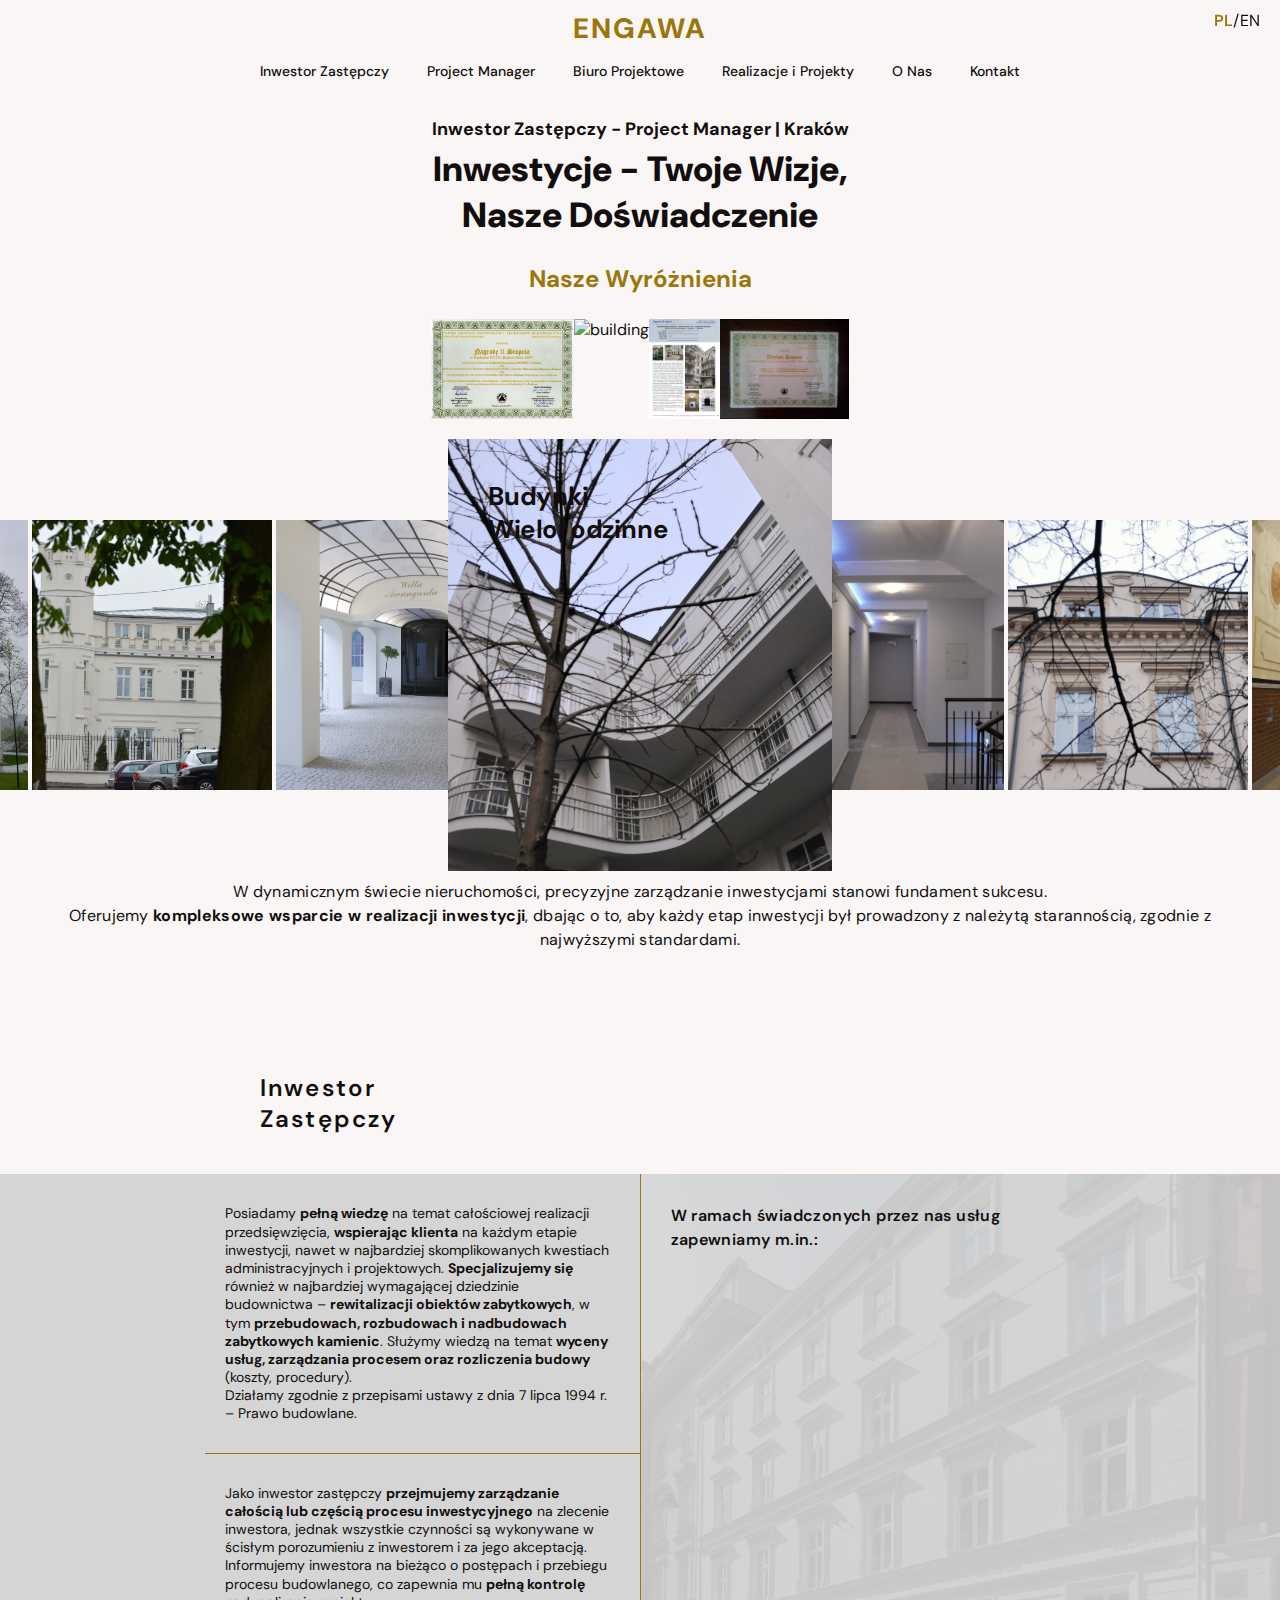
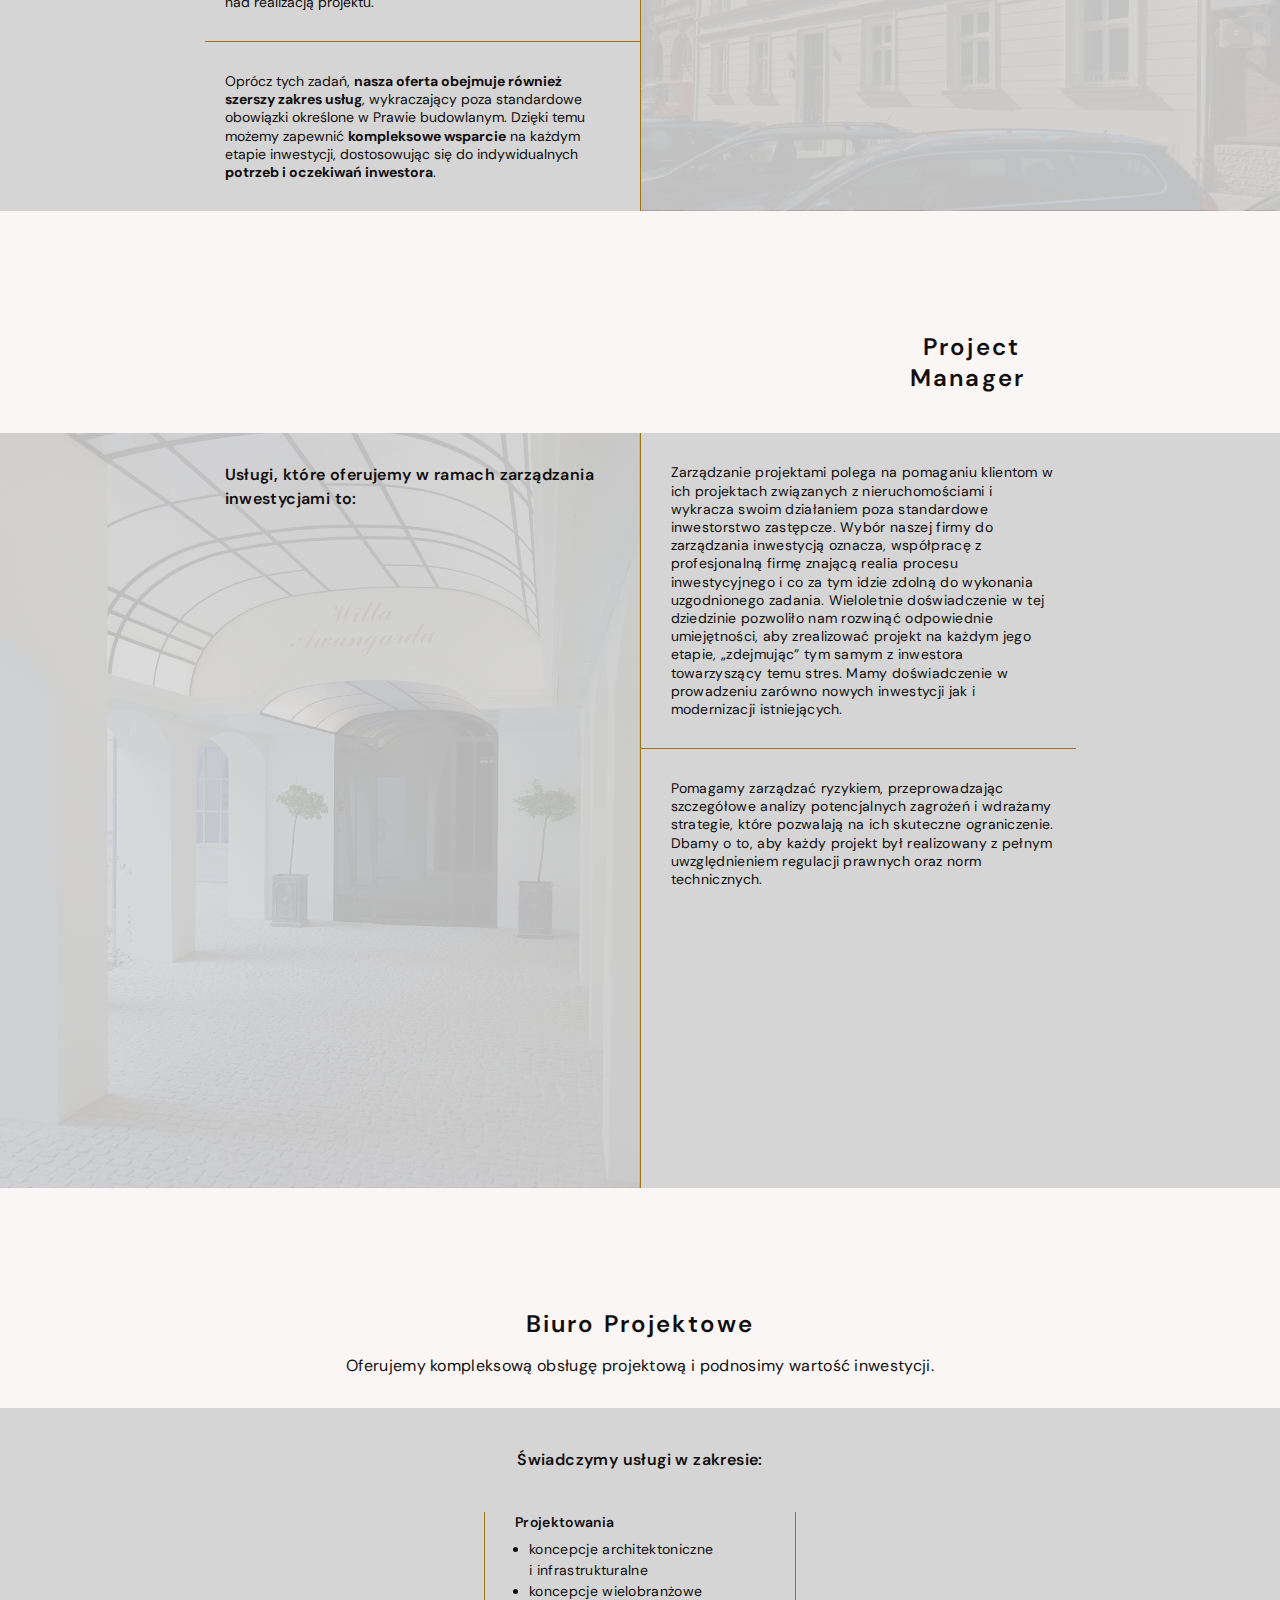
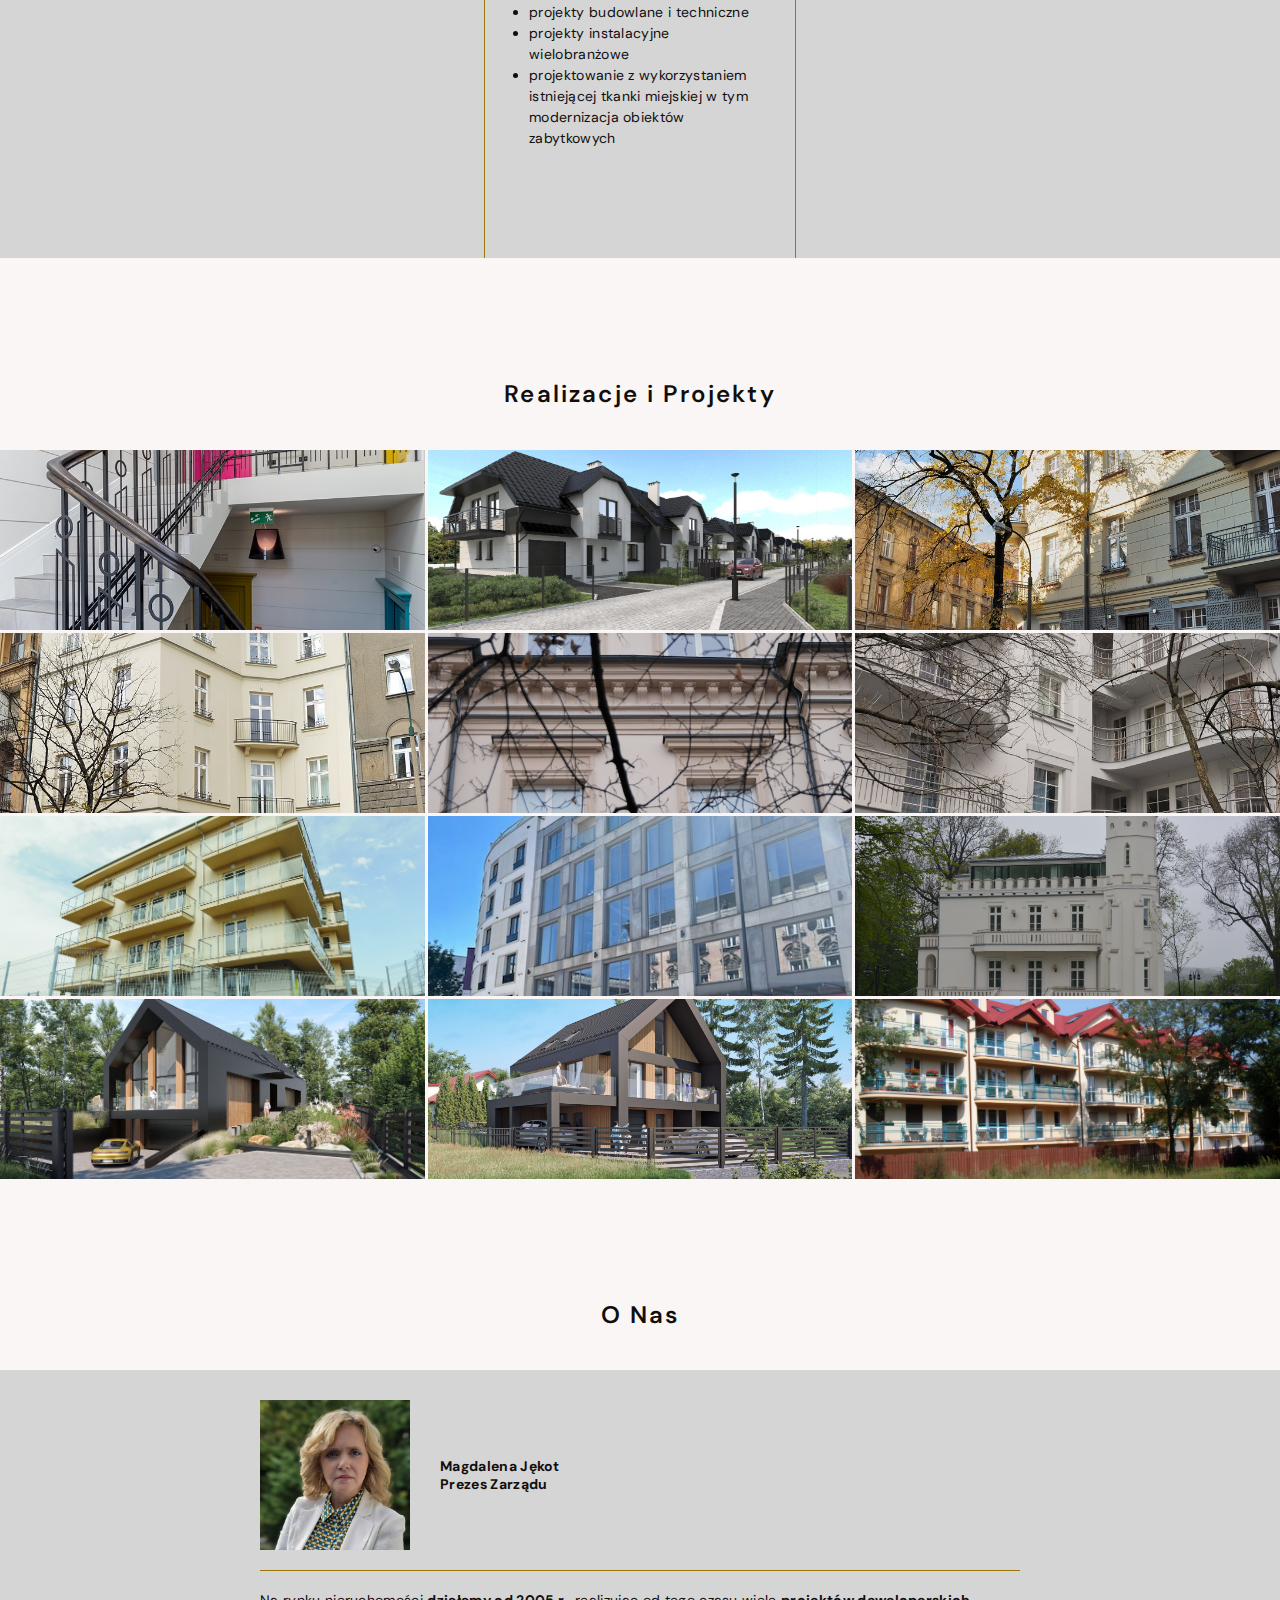
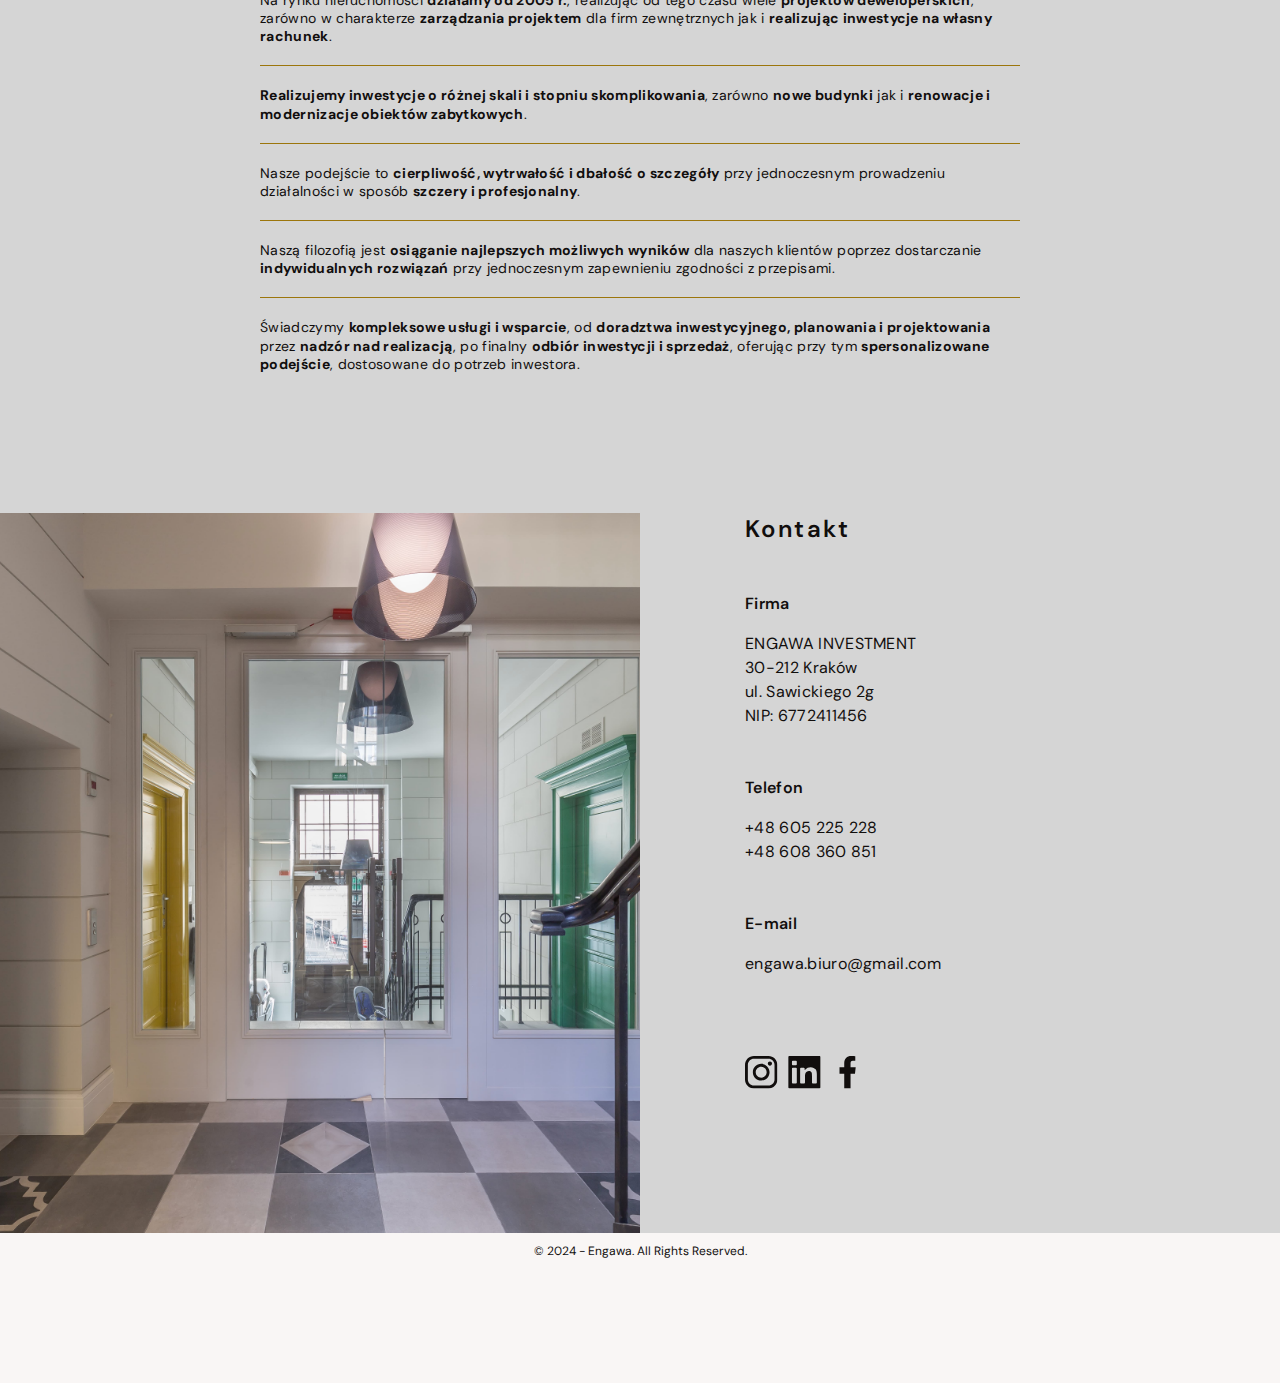
==== commit 0b94e0d4: "correction main title and contacts for header for mobile" ====
--- a/index.html
+++ b/index.html
@@ -2,11 +2,24 @@
 <html lang="pl">
 
 <head>
+  <!-- Google tag (gtag.js) -->
+  <script async src="https://www.googletagmanager.com/gtag/js?id=G-YGN64GWBQ7"></script>
+  <script>
+    window.dataLayer = window.dataLayer || [];
+    function gtag() { dataLayer.push(arguments); }
+    gtag('js', new Date());
+
+    gtag('config', 'G-YGN64GWBQ7');
+  </script>
   <meta charset="UTF-8" />
   <meta http-equiv="X-UA-Compatible" content="IE=edge" />
   <meta name="viewport" content="width=device-width, initial-scale=1.0" />
   <link rel="icon" type="image/png" sizes="32x32" href="./images/icons8-favicon-32.png">
-  <title>Engawa</title>
+  <title>Engawa - Inwestor Zastępczy, Project Manager, Biuro Projektowe | Kraków</title>
+  <meta name="description"
+    content="Engawa oferuje kompleksowe usługi jako inwestor zastępczy, project manager oraz biuro projektowe w Krakowie. Pomagamy w zarządzaniu inwestycjami budowlanymi, rewitalizacji obiektów zabytkowych oraz realizacji projektów deweloperskich.">
+  <meta name="keywords"
+    content="inwestor zastępczy Kraków, project manager budowlany, biuro projektowe Kraków, zarządzanie inwestycjami, rewitalizacja obiektów zabytkowych, projekty deweloperskie, nadzór budowlany, usługi budowlane">
   <link rel="preconnect" href="https://fonts.googleapis.com">
   <link rel="preconnect" href="https://fonts.gstatic.com" crossorigin>
   <link
@@ -25,6 +38,19 @@
       <a href="#main-page" class="logo">
         <h4 class="logo">ENGAWA</h4>
       </a>
+      <div class="header-contacts">
+        <a href="tel:+48605225228" class="header-contacts__link-icon">
+          <svg class="header-contacts__icon" width="32" height="32">
+            <use href="images/phone.svg#phone"></use>
+          </svg>
+        </a>
+
+        <a href="mailto:engawa.biuro@gmail.com" class="header-contacts__link-icon">
+          <svg class="header-contacts__icon" width="32" height="32">
+            <use href="images/mail.svg#mail"></use>
+          </svg>
+        </a>
+      </div>
 
       <menu class="menu">
         <li class="menu__item "><a href="#investor">Inwestor Zastępczy</a></li>
@@ -46,7 +72,9 @@
 
   </header>
   <section id="main-page">
-    <h1 class="main-title">Inwestycje - Twoje Wizje, Nasze Doświadczenie</h1>
+    <h1 class="main-title"> <span>Inwestor Zastępczy - Project
+        Manager | Kraków</span><br>Inwestycje - Twoje Wizje, Nasze Doświadczenie
+    </h1>
     <h2 class="main-subtitle">Nasze Wyróżnienia</h2>
     <ul class="awards">
       <li class="awards__item"><img src="images/nagrody/dyplom.jpg" alt="building"></li>
@@ -57,79 +85,99 @@
     <div class="carousel">
       <div class="carousel__track">
 
-        <div class="carousel__item"><img src="images/carusel/jozefinska1.jpg" alt="building">
+        <div class="carousel__item"><img src="images/carusel/jozefinska1.jpg"
+            alt="Budynek wielorodzinny przy ul. Józefińska 31 w Krakowie">
           <p>Budynki<br>Wielorodzinne</p>
         </div>
-        <div class="carousel__item"><img src="images/carusel/jozefinska2.jpg" alt="building">
+        <div class="carousel__item"><img src="images/carusel/jozefinska2.jpg"
+            alt="Budynek wielorodzinny przy ul. Józefińska 31 w Krakowie">
           <p>Budynki<br>Wielorodzinne</p>
         </div>
-        <div class="carousel__item"><img src="images/carusel/jozefinska3.jpg" alt="building">
+        <div class="carousel__item"><img src="images/carusel/jozefinska3.jpg"
+            alt="Budynek wielorodzinny przy ul. Józefińska 31 w Krakowie">
           <p>Budynki<br>Wielorodzinne</p>
         </div>
-        <div class="carousel__item"><img src="images/carusel/jozefinska-kamienica1.jpg" alt="building">
-          <p>Rewitalizacja<br>Obiektów<br>Zabytkowych</p>
-        </div>
-        <div class="carousel__item"><img src="images/carusel/jozefinska-kamienica2.jpg" alt="building">
-          <p>Rewitalizacja<br>Obiektów<br>Zabytkowych</p>
-        </div>
-        <div class="carousel__item"><img src="images/carusel/jozefinska-kamienica3.jpg" alt="building">
+        <div class="carousel__item"><img src="images/carusel/jozefinska-kamienica1.jpg"
+            alt="Rewitalizacja kamienicy przy ul. Józefińska 31 w Krakowie">
+          <p>Rewitalizacja<br>Obiektów<br>Zabytkowych</p>
+        </div>
+        <div class="carousel__item"><img src="images/carusel/jozefinska-kamienica2.jpg"
+            alt="Rewitalizacja kamienicy przy ul. Józefińska 31 w Krakowie">
+          <p>Rewitalizacja<br>Obiektów<br>Zabytkowych</p>
+        </div>
+        <div class="carousel__item"><img src="images/carusel/jozefinska-kamienica3.jpg"
+            alt="Rewitalizacja kamienicy przy ul. Józefińska 31 w Krakowie">
           <p>Rewitalizacja<br>Obiektów<br>Zabytkowych</p>
         </div>
         <div class="carousel__item">
           <p>Budynki<br>Użyteczności<br>Publicznej</p><img src="images/carusel/gimnazjum.jpg" alt="building">
         </div>
         <div class="carousel__item">
-          <p>Rewitalizacja<br>Obiektów<br>Zabytkowych</p><img src="images/carusel/zacisze1.jpg" alt="building">
-        </div>
-        <div class="carousel__item"><img src="images/carusel/zacisze2.jpg" alt="building">
-          <p>Rewitalizacja<br>Obiektów<br>Zabytkowych</p>
-        </div>
-        <div class="carousel__item"><img src="images/carusel/biskupia1.jpg" alt="building">
-          <p>Rewitalizacja<br>Obiektów<br>Zabytkowych</p>
-        </div>
-        <div class="carousel__item"><img src="images/carusel/biskupia2.jpg" alt="building">
-          <p>Rewitalizacja<br>Obiektów<br>Zabytkowych</p>
-        </div>
-        <div class="carousel__item"><img src="images/carusel/siemiradzkiego1.jpg" alt="building">
-          <p>Rewitalizacja<br>Obiektów<br>Zabytkowych</p>
-        </div>
-        <div class="carousel__item"><img src="images/carusel/siemiradzkiego2.jpg" alt="building">
-          <p>Rewitalizacja<br>Obiektów<br>Zabytkowych</p>
-        </div>
-        <div class="carousel__item"><img src="images/carusel/siemiradzkiego3.jpg" alt="building">
-          <p>Rewitalizacja<br>Obiektów<br>Zabytkowych</p>
-        </div>
-        <div class="carousel__item"><img src="images/carusel/bogucianka1.jpg" alt="building">
+          <p>Rewitalizacja<br>Obiektów<br>Zabytkowych</p><img src="images/carusel/zacisze1.jpg"
+            alt="Rewitalizacja obiektu zabytkowego przy ul. Zacisze 4 w Krakowie">
+        </div>
+        <div class="carousel__item"><img src="images/carusel/zacisze2.jpg"
+            alt="Rewitalizacja obiektu zabytkowego przy ul. Zacisze 4 w Krakowie">
+          <p>Rewitalizacja<br>Obiektów<br>Zabytkowych</p>
+        </div>
+        <div class="carousel__item"><img src="images/carusel/biskupia1.jpg"
+            alt="Rewitalizacja kamienicy przy ul. Biskupia 5 w Krakowie">
+          <p>Rewitalizacja<br>Obiektów<br>Zabytkowych</p>
+        </div>
+        <div class="carousel__item"><img src="images/carusel/biskupia2.jpg"
+            alt="Rewitalizacja kamienicy przy ul. Biskupia 5 w Krakowie">
+          <p>Rewitalizacja<br>Obiektów<br>Zabytkowych</p>
+        </div>
+        <div class="carousel__item"><img src="images/carusel/siemiradzkiego1.jpg"
+            alt="Rewitalizacja kamienicy przy ul. Siemiradzkiego 25 w Krakowie">
+          <p>Rewitalizacja<br>Obiektów<br>Zabytkowych</p>
+        </div>
+        <div class="carousel__item"><img src="images/carusel/siemiradzkiego2.jpg"
+            alt="Rewitalizacja kamienicy przy ul. Siemiradzkiego 25 w Krakowie">
+          <p>Rewitalizacja<br>Obiektów<br>Zabytkowych</p>
+        </div>
+        <div class="carousel__item"><img src="images/carusel/siemiradzkiego3.jpg"
+            alt="Rewitalizacja kamienicy przy ul. Siemiradzkiego 25 w Krakowie">
+          <p>Rewitalizacja<br>Obiektów<br>Zabytkowych</p>
+        </div>
+        <div class="carousel__item"><img src="images/carusel/bogucianka1.jpg"
+            alt="Osiedle domów przy ul. Bogucianka w Krakowie">
           <p>Osiedla<br>Domów</p>
         </div>
-        <div class="carousel__item"><img src="images/carusel/bogucianka2.jpg" alt="building">
+        <div class="carousel__item"><img src="images/carusel/bogucianka2.jpg"
+            alt="Osiedle domów przy ul. Bogucianka w Krakowie">
           <p>Osiedla<br>Domów</p>
         </div>
-        <div class="carousel__item"><img src="images/carusel/grebnice.jpg" alt="building">
+        <div class="carousel__item"><img src="images/carusel/grebnice.jpg" alt="Budynek jednorodzinny w Grębnicach">
           <p>Budynki<br>Jednorodzinne</p>
         </div>
-        <div class="carousel__item"><img src="images/carusel/korniki1.jpg" alt="building">
+        <div class="carousel__item"><img src="images/carusel/korniki1.jpg"
+            alt="Budynek usługowy przy ul. Korniki 9 w Krakowie">
           <p>Budynki<br>Usługowe</p>
         </div>
-        <div class="carousel__item"><img src="images/carusel/studencka.jpg" alt="building">
-          <p>Rewitalizacja<br>Obiektów<br>Zabytkowych</p>
-        </div>
-        <div class="carousel__item"><img src="images/carusel/ruczaj1.jpg" alt="building">
+        <div class="carousel__item"><img src="images/carusel/studencka.jpg"
+            alt="Rewitalizacja kamienicy przy ul. Studencka w Krakowie">
+          <p>Rewitalizacja<br>Obiektów<br>Zabytkowych</p>
+        </div>
+        <div class="carousel__item"><img src="images/carusel/ruczaj1.jpg"
+            alt="Budynek wielorodzinny przy ul. Przemiarki 14 w Krakowie">
           <p>Budynki<br>Wielorodzinne</p>
         </div>
-        <div class="carousel__item"><img src="images/carusel/ruczaj2.jpg" alt="building">
+        <div class="carousel__item"><img src="images/carusel/ruczaj2.jpg"
+            alt="Budynek wielorodzinny przy ul. Przemiarki 14 w Krakowie">
           <p>Budynki<br>Wielorodzinne</p>
         </div>
-        <div class="carousel__item"><img src="images/carusel/ruczaj3.jpg" alt="building">
+        <div class="carousel__item"><img src="images/carusel/ruczaj3.jpg"
+            alt="Budynek wielorodzinny przy ul. Przemiarki 14 w Krakowie">
           <p>Budynki<br>Wielorodzinne</p>
         </div>
-        <div class="carousel__item"><img src="images/carusel/koszkiew.jpg" alt="building">
+        <div class="carousel__item"><img src="images/carusel/koszkiew.jpg" alt="Budynek jednorodzinny w Koszkwi">
           <p>Budynki<br>Jednorodzinne</p>
         </div>
-        <div class="carousel__item"><img src="images/carusel/cianowice1.jpg" alt="building">
-          <p>Rewitalizacja<br>Obiektów<br>Zabytkowych</p>
-        </div>
-        <div class="carousel__item"><img src="images/carusel/cianowice2.jpg" alt="building">
+        <div class="carousel__item"><img src="images/carusel/cianowice1.jpg" alt="Rewitalizacja pałacu w Cianowicach">
+          <p>Rewitalizacja<br>Obiektów<br>Zabytkowych</p>
+        </div>
+        <div class="carousel__item"><img src="images/carusel/cianowice2.jpg" alt="Rewitalizacja pałacu w Cianowicach">
           <p>Rewitalizacja<br>Obiektów<br>Zabytkowych</p>
         </div>
 
@@ -368,62 +416,72 @@
   <section id="realizations">
     <h2 class="realizations-title">Realizacje i Projekty</h2>
     <ul class="realizations">
-      <li class="realizations__item"><img src="images/realization/zacisze.jpg" alt="building">
+      <li class="realizations__item"><img src="images/realization/zacisze.jpg"
+          alt="Kamienica przy ul. Zacisze 4 w Krakowie - rewitalizacja">
         <div>
           <p>Kamienica<br>przy ul. Zacisze 4<br>w Krakowie</p>
         </div>
       </li>
-      <li class="realizations__item"><img src="images/realization/bogucianka.jpg" alt="building">
+      <li class="realizations__item"><img src="images/realization/bogucianka.jpg"
+          alt="Osiedle 16 domów jednorodzinnych przy ul. Bogucianka w Krakowie">
         <div>
           <p>Osiedle<br>16 domów<br>jednorodzinnych<br>przy ul. Bogucianka<br>w Krakowie</p>
         </div>
       </li>
-      <li class="realizations__item"><img src="images/realization/siemiradzkiego.jpg" alt="building">
+      <li class="realizations__item"><img src="images/realization/siemiradzkiego.jpg"
+          alt="Kamienica przy ul. Siemiradzkiego 25 w Krakowie">
         <div>
           <p>Kamienica<br>przy ul. Siemiradzkiego 25<br>w Krakowie</p>
         </div>
       </li>
-      <li class="realizations__item"><img src="images/realization/biskupia.jpg" alt="building">
+      <li class="realizations__item"><img src="images/realization/biskupia.jpg"
+          alt="Kamienica przy ul. Biskupia 5 w Krakowie">
         <div>
           <p>Dom<br>nad Młynówką<br>Kamienica<br>przy ul. Biskupia 5<br>w Krakowie</p>
         </div>
       </li>
-      <li class="realizations__item"><img src="images/realization/jozefinska-kamienica.jpg" alt="building">
+      <li class="realizations__item"><img src="images/realization/jozefinska-kamienica.jpg"
+          alt="Kamienica przy ul. Józefińska 31 w Krakowie">
         <div>
           <p>Kamienica<br>przy ul. Józefińska 31<br>w Krakowie</p>
         </div>
       </li>
-      <li class="realizations__item"><img src="images/realization/jozefinska.jpg" alt="building">
+      <li class="realizations__item"><img src="images/realization/jozefinska.jpg"
+          alt="Budynek wielorodzinny przy ul. Józefińska 31 w Krakowie">
         <div>
           <p>Budynek<br>wielorodzinny<br>przy ul. Józefińska 31<br>w Krakowie</p>
         </div>
       </li>
-      <li class="realizations__item"><img src="images/realization/ruczaj.jpg" alt="building">
+      <li class="realizations__item"><img src="images/realization/ruczaj.jpg"
+          alt="Budynek wielorodzinny przy ul. Przemiarki 14 w Krakowie">
         <div>
           <p>Budynek<br>wielorodzinny<br>przy ul. Przemiarki 14<br>w Krakowie</p>
         </div>
       </li>
-      <li class="realizations__item"><img src="images/realization/korniki.jpg" alt="building">
+      <li class="realizations__item"><img src="images/realization/korniki.jpg"
+          alt="Budynek biurowo-mieszkalny przy ul. Kurniki 9 w Krakowie">
         <div>
           <p>Budynek<br>biurowo-mieszkalny<br>przy ul. Kurniki 9<br>w Krakowie</p>
         </div>
       </li>
-      <li class="realizations__item"><img src="images/realization/cianowice.jpg" alt="building">
+      <li class="realizations__item"><img src="images/realization/cianowice.jpg"
+          alt="Pałac w Cianowicach - rewitalizacja">
         <div>
           <p>Pałac<br>w Cianowicach</p>
         </div>
       </li>
-      <li class="realizations__item"><img src="images/realization/grebnice.jpg" alt="building">
+      <li class="realizations__item"><img src="images/realization/grebnice.jpg" alt="Dom jednorodzinny w Grębnicach">
         <div>
           <p>Dom<br>jednorodzinny<br>w Grębnicach</p>
         </div>
       </li>
-      <li class="realizations__item"><img src="images/realization/koszkiew.jpg" alt="building">
+      <li class="realizations__item"><img src="images/realization/koszkiew.jpg" alt="Dom jednorodzinny w Korzkwi">
         <div>
           <p>Dom<br>jednorodzinny<br>w Korzkwi</p>
         </div>
       </li>
-      <li class="realizations__item"><img src="images/realization/gornikow.JPG" alt="building">
+      <li class="realizations__item"><img src="images/realization/gornikow.JPG"
+          alt="Budynek wielorodzinny przy ul. Górników w Krakowie">
         <div>
           <p>Budynek<br>wielorodzinny<br>przy ul. Górników<br>w Krakowie</p>
         </div>
@@ -492,18 +550,18 @@
                 engawa.biuro@gmail.com</a></p>
           </div>
           <div class="contact__socialmedia">
-            <a href="" class="contact__instagram">
-              <svg class="contact__instagram-icon" width="36" height="36">
+            <a href="https://www.instagram.com/engawa.investment_krakow/" class="contact__link-icon" target="_blank">
+              <svg class="contact__icon" width="36" height="36">
                 <use href="images/instagram.svg#instagram"></use>
               </svg>
             </a>
-            <a href="" class="contact__instagram">
-              <svg class="contact__instagram-icon" width="36" height="36">
+            <a href="https://www.linkedin.com/company/engawa-investment/" class="contact__link-icon" target="_blank">
+              <svg class="contact__icon" width="36" height="36">
                 <use href="images/linkedIn.svg#linkedIn"></use>
               </svg>
             </a>
-            <a href="" class="contact__instagram">
-              <svg class="contact__instagram-icon" width="36" height="36">
+            <a href="https://www.facebook.com/profile.php?id=61566071807471" class="contact__link-icon" target="_blank">
+              <svg class="contact__icon" width="36" height="36">
                 <use href="images/facebook.svg#Frame"></use>
               </svg>
             </a>
--- a/css/main.min.css
+++ b/css/main.min.css
@@ -1 +1 @@
-*{margin:0;padding:0}img{display:block}a{text-decoration:none;color:inherit}body{font-family:"DM Sans",system-ui;color:#110e0d;font-size:16px;background-color:#f9f6f5;overflow-x:hidden}.container{max-width:390px;width:100%;margin:0 auto}@media(min-width: 768px){.container{max-width:760px}}@media(min-width: 1440px){.container{max-width:1440px}}header{background-color:#f9f6f5;position:fixed;top:0;left:0;right:0;z-index:20}.header-container{display:-webkit-box;display:-ms-flexbox;display:flex;-webkit-box-align:center;-ms-flex-align:center;align-items:center;-webkit-box-pack:justify;-ms-flex-pack:justify;justify-content:space-between;padding:10px 20px}.logo{font-size:28px;font-weight:800;letter-spacing:2.16px;display:block;-webkit-transition:color .3s ease-in-out;transition:color .3s ease-in-out}.logo:hover,.logo:focus{color:#9c760c}.logo.active{color:#9c760c}.logo.active:hover,.logo.active:focus{cursor:context-menu}.language--active{color:#9c760c;font-weight:600}.header-buttons{display:-webkit-box;display:-ms-flexbox;display:flex;gap:15px;-webkit-box-align:center;-ms-flex-align:center;align-items:center}.menu{display:none}.menu-open{background-color:rgba(0,0,0,0);border:none}.menu-open__icon{fill:#110e0d}@media(min-width: 768px){.header-container{-webkit-box-orient:vertical;-webkit-box-direction:normal;-ms-flex-direction:column;flex-direction:column;padding:10px 20px 20px 20px;gap:15px}.language{position:fixed;right:20px;top:10px}.menu{display:-webkit-box;display:-ms-flexbox;display:flex;-webkit-box-pack:justify;-ms-flex-pack:justify;justify-content:space-between;width:100%;list-style:none}.menu__item{font-size:14px;color:#110e0d;font-weight:500;-webkit-transition:color .3s ease-in-out;transition:color .3s ease-in-out}.menu__item:hover,.menu__item:focus{color:#9c760c}.menu__item.active{color:#9c760c}.menu__item.active:hover a,.menu__item.active:focus a{cursor:context-menu}.menu-open{display:none}}@media(min-width: 1440px){.header-container{padding:10px 210px 20px 210px}.logo{font-size:36px}.menu__item{font-size:18px}}.mobil-menu{position:fixed;top:0;left:0;z-index:600;width:100vw;height:100vh;background-color:rgba(255,255,255,.7);-webkit-transform:translateX(100%);transform:translateX(100%);visibility:hidden;opacity:0;-webkit-transition:visibility .5s ease-in-out,opacity .5s ease-in-out,-webkit-transform .5s ease-in-out;transition:visibility .5s ease-in-out,opacity .5s ease-in-out,-webkit-transform .5s ease-in-out;transition:transform .5s ease-in-out,visibility .5s ease-in-out,opacity .5s ease-in-out;transition:transform .5s ease-in-out,visibility .5s ease-in-out,opacity .5s ease-in-out,-webkit-transform .5s ease-in-out}.mobil-menu__menu-close{position:absolute;top:15px;right:20px;background-color:rgba(0,0,0,0);border:none}.mobil-menu__menu-close-icon{fill:#110e0d}.mobil-menu__container{width:100%;background:#d5d5d5;padding:10px 20px 20px 20px}.mobil-menu__logo{font-size:28px;font-weight:800;letter-spacing:2.16px;-webkit-transition:color .3s ease-in-out;transition:color .3s ease-in-out}.mobil-menu__logo:hover,.mobil-menu__logo:focus{color:#9c760c}.mobil-menu__logo.active{color:#9c760c}.mobil-menu__logo.active:hover,.mobil-menu__logo.active:focus{cursor:context-menu}.mobile-nav{display:-webkit-box;display:-ms-flexbox;display:flex;-webkit-box-orient:vertical;-webkit-box-direction:normal;-ms-flex-direction:column;flex-direction:column;gap:15px;height:100%;list-style:none;margin-top:60px}.mobile-nav__link{color:#110e0d;font-weight:600;font-size:18px;-webkit-transition:color .3s ease-in-out;transition:color .3s ease-in-out}.mobile-nav__link:hover,.mobile-nav__link:focus{color:#9c760c}.mobile-nav__link.active{color:#9c760c}.mobile-nav__link.active:hover a,.mobile-nav__link.active:focus a{cursor:context-menu}.is-open{-webkit-transform:translateX(0);transform:translateX(0);visibility:visible;opacity:1}body #main-page{overflow-x:hidden}#main-page{padding-top:80px}.main-title{text-align:center;font-size:20px;font-weight:900;margin-bottom:25px;max-width:280px;width:100%;text-align:center;margin:0 auto;margin-bottom:25px}.main-subtitle{text-align:center;font-size:18px;font-weight:700;margin-bottom:15px;color:#9c760c}.awards{display:-webkit-box;display:-ms-flexbox;display:flex;-webkit-box-pack:center;-ms-flex-pack:center;justify-content:center;-webkit-box-align:center;-ms-flex-align:center;align-items:center;height:70px;list-style:none;position:relative}.awards__item{height:70px;-webkit-transition:-webkit-transform .3s ease-in-out;transition:-webkit-transform .3s ease-in-out;transition:transform .3s ease-in-out;transition:transform .3s ease-in-out, -webkit-transform .3s ease-in-out}.awards__item img{width:auto;height:100%;-o-object-fit:cover;object-fit:cover;-webkit-transition:-webkit-transform .3s ease-in-out;transition:-webkit-transform .3s ease-in-out;transition:transform .3s ease-in-out;transition:transform .3s ease-in-out, -webkit-transform .3s ease-in-out}.awards__item:hover img,.awards__item:focus img{-webkit-transform:scale(1.4);transform:scale(1.4);z-index:15}.carousel{width:100%;margin:65px 0 60px 0}.carousel__track{display:-webkit-box;display:-ms-flexbox;display:flex;-webkit-transition:-webkit-transform .5s ease-in-out;transition:-webkit-transform .5s ease-in-out;transition:transform .5s ease-in-out;transition:transform .5s ease-in-out, -webkit-transform .5s ease-in-out}.carousel__item{width:150px;height:170px;overflow:hidden;position:relative;-webkit-box-flex:0;-ms-flex:0 0 auto;flex:0 0 auto;-webkit-transition:-webkit-transform .5s ease-in-out;transition:-webkit-transform .5s ease-in-out;transition:transform .5s ease-in-out;transition:transform .5s ease-in-out, -webkit-transform .5s ease-in-out}.carousel__item img{width:100%;height:100%;-o-object-fit:cover;object-fit:cover}.carousel__item p{position:absolute;font-size:12px;top:15px;left:15px;font-weight:700;visibility:hidden;opacity:0;-webkit-transition:visibility .5s ease-in-out,opacity .5s ease-in-out;transition:visibility .5s ease-in-out,opacity .5s ease-in-out}.carousel__item.swiper-slide-active{-webkit-transform:scale(1.6);transform:scale(1.6);z-index:10}.carousel__item.swiper-slide-active p{visibility:visible;opacity:1}.main-description{text-align:center;line-height:1.3;letter-spacing:.32px;padding:0 20px}@media(min-width: 768px){#main-page{padding-top:120px}.main-title{font-size:35px;margin-bottom:25px;max-width:500px}.main-title--english{max-width:450px}.main-subtitle{font-size:24px;margin-bottom:25px}.awards{height:100px}.awards__item{height:100px}.carousel{margin:101px 0 90px 0}.carousel__item{width:240px;height:270px}.carousel__item p{top:25px;left:25px;font-weight:700;font-size:16px}.carousel__item.swiper-slide-active{-webkit-transform:scale(1.6);transform:scale(1.6)}.main-description{line-height:1.5}}@media(min-width: 1440px){.main-title{font-size:40px;max-width:100%}.main-subtitle{font-size:28px}.carousel{position:relative;margin:101px 0 90px 0}.carousel__item{width:240px;height:270px}.carousel__item p{top:25px;left:25px;font-weight:700;font-size:16px}.carousel__item.swiper-slide-active{-webkit-transform:scale(1.6);transform:scale(1.6)}.carousel::before,.carousel::after{content:"";position:absolute;top:0;bottom:0;width:100px;pointer-events:none;background:-webkit-gradient(linear, left top, right top, from(rgb(255, 255, 255)), to(rgba(255, 255, 255, 0)));background:linear-gradient(to right, rgb(255, 255, 255), rgba(255, 255, 255, 0));z-index:1}.carousel::before{left:0}.carousel::after{right:0;-webkit-transform:rotate(180deg);transform:rotate(180deg)}.main-description{line-height:1.5;padding:0}}#investor{padding-top:80px}.investor-container{padding:0 20px}.investor-title{font-size:24px;line-height:1.3;max-width:130px;width:100%;font-weight:600;letter-spacing:2.16px;margin-bottom:40px}.investor{width:100%;background-color:#d5d5d5;display:-webkit-box;display:-ms-flexbox;display:flex;-webkit-box-orient:vertical;-webkit-box-direction:normal;-ms-flex-direction:column;flex-direction:column;line-height:1.3;font-size:14px}.investor__descriptions{max-width:390px;width:100%;margin:0 auto}.investor__text{padding:25px 20px 25px 20px}.investor__text:not(:last-child){border-bottom:1px solid #9c760c}.investor__services{padding-top:30px;width:100%;background-image:-webkit-gradient(linear, left top, left bottom, from(rgba(213, 213, 213, 0.9)), to(rgba(213, 213, 213, 0.9))),url("../images/zacisze/0251.jpg");background-image:linear-gradient(rgba(213, 213, 213, 0.9), rgba(213, 213, 213, 0.9)),url("../images/zacisze/0251.jpg");background-repeat:no-repeat;background-size:cover;background-position:center center;overflow:hidden}.investor__services-title{font-size:16px;font-weight:600;line-height:1.5;letter-spacing:.4px;max-width:390px;width:100%;padding-right:20px;padding-left:20px;margin:0 auto;margin-bottom:20px}.investor__list-container{width:100%}.investor__list{width:100%}.investor__item{width:100%}.investor__item:not(:last-child){border-bottom:1px solid #9c760c}.investor__item p{padding-left:20px;padding-right:20px;padding-top:12px;padding-bottom:12px;max-width:390px;width:100%;margin:0 auto}@media(min-width: 768px){#investor{padding-top:120px}.investor{-webkit-box-orient:horizontal;-webkit-box-direction:normal;-ms-flex-direction:row;flex-direction:row}.investor__descriptions{border-right:1px solid #9c760c;max-width:50%;margin:0}.investor__text{padding:30px 30px 30px 20px;max-width:385px;width:100%;margin-left:auto}.investor__services-title{margin:0;max-width:385px;width:100%;padding-left:30px;padding-right:20px;margin-bottom:18px}.investor__list-container{position:relative}.investor__list{position:absolute;-webkit-transform:translateY(100%);transform:translateY(100%);opacity:0;-webkit-transition:-webkit-transform 1.5s ease-in-out;transition:-webkit-transform 1.5s ease-in-out;transition:transform 1.5s ease-in-out;transition:transform 1.5s ease-in-out, -webkit-transform 1.5s ease-in-out}.investor__list.visible{-webkit-transform:translateY(0);transform:translateY(0);opacity:1}.investor__item p{padding-right:20px;padding-left:30px;max-width:385px;margin:0}}@media(min-width: 1440px){#investor{padding-top:150px;padding-bottom:630px;position:relative}.investor-container{padding:0 44px}.investor-title{font-size:42px;max-width:220px;padding:0;margin-bottom:0}.investor{font-size:16px;position:absolute;left:50%;top:150px;-webkit-transform:translateX(-376px);transform:translateX(-376px);-webkit-box-orient:horizontal;-webkit-box-direction:normal;-ms-flex-direction:row;flex-direction:row;line-height:1.5;letter-spacing:.32px}.investor__descriptions{max-width:700px}.investor__text{padding:40px 50px 40px 60px;max-width:100%;width:100%;margin-left:0}.investor__services{padding-top:40px}.investor__services-title{font-size:20px;max-width:360px;width:100%;padding-left:50px;padding-right:0;margin-bottom:27px}.investor__item p{padding-right:0;padding-left:50px;max-width:360px}}#manager{padding-top:80px}.manager-container{padding:0 20px}.manager-title{font-size:24px;line-height:1.3;max-width:110px;width:100%;font-weight:600;letter-spacing:2.16px;text-align:right;margin-left:auto;margin-bottom:40px}.manager{width:100%;background-color:#d5d5d5;display:-webkit-box;display:-ms-flexbox;display:flex;-webkit-box-orient:vertical;-webkit-box-direction:normal;-ms-flex-direction:column;flex-direction:column;line-height:1.3;letter-spacing:.32px;font-size:14px;margin:0 auto}.manager__descriptions{max-width:390px;width:100%;margin:0 auto}.manager__text{padding:25px 20px 25px 20px}.manager__text:not(:last-child){border-bottom:1px solid #9c760c}.manager__services{padding-top:30px;width:100%;background-image:-webkit-gradient(linear, left top, left bottom, from(rgba(213, 213, 213, 0.85)), to(rgba(213, 213, 213, 0.85))),url("../images/jozefinska-galeria/0248.jpg");background-image:linear-gradient(rgba(213, 213, 213, 0.85), rgba(213, 213, 213, 0.85)),url("../images/jozefinska-galeria/0248.jpg");background-repeat:no-repeat;background-size:cover;background-position:center center;overflow:hidden}.manager__services-title{font-size:16px;font-weight:600;line-height:1.5;letter-spacing:.4px;max-width:390px;width:100%;padding-right:20px;padding-left:20px;margin:0 auto;margin-bottom:20px}.manager__list-container{width:100%}.manager__list{width:100%}.manager__item{width:100%}.manager__item:not(:last-child){border-bottom:1px solid #9c760c}.manager__item p{padding:8px 20px;max-width:390px;width:100%;margin:0 auto}@media(min-width: 768px){#manager{padding-top:120px}.manager{-webkit-box-orient:horizontal;-webkit-box-direction:normal;-ms-flex-direction:row;flex-direction:row}.manager__descriptions{border-left:1px solid #9c760c;max-width:50%;margin:0;padding-bottom:270px}.manager__text{padding:30px 20px 30px 30px;max-width:385px;width:100%}.manager__services-title{margin:0;max-width:385px;width:100%;padding-left:20px;padding-right:30px;margin-bottom:18px;margin-left:auto}.manager__list-container{position:relative}.manager__list{position:absolute;-webkit-transform:translateY(100%);transform:translateY(100%);opacity:0;-webkit-transition:-webkit-transform 1.5s ease-in-out;transition:-webkit-transform 1.5s ease-in-out;transition:transform 1.5s ease-in-out;transition:transform 1.5s ease-in-out, -webkit-transform 1.5s ease-in-out}.manager__list.visible{-webkit-transform:translateY(0);transform:translateY(0);opacity:1}.manager__item p{padding-right:30px;padding-left:20px;max-width:385px;margin:0;margin-left:auto}}@media(min-width: 1440px){#manager{padding-top:150px;padding-bottom:780px;position:relative}.manager-container{padding:0 44px}.manager-title{font-size:42px;max-width:220px;margin-bottom:0}.manager{font-size:16px;position:absolute;width:100%;background-color:#d5d5d5;left:-50%;top:150px;-webkit-transform:translateX(376px);transform:translateX(376px);-webkit-box-orient:horizontal;-webkit-box-direction:normal;-ms-flex-direction:row;flex-direction:row;line-height:1.5;margin:0}.manager__descriptions{max-width:460px;width:100%;padding-bottom:140px;margin:0}.manager__descriptions--english{padding-bottom:185px}.manager__text{padding:40px 50px 40px 60px;max-width:100%;width:100%}.manager__services{padding-top:40px;width:100%}.manager__services-title{font-size:20px;max-width:590px;padding-right:60px;margin-bottom:27px;padding-left:0}.manager__item p{padding:8px 0;padding-right:60px;max-width:590px}}#design-office{padding-top:80px}.design-title{font-size:24px;line-height:1.3;font-weight:600;letter-spacing:2.16px;text-align:center}.design-subtitle{line-height:1.5;letter-spacing:.32px;text-align:center;margin:15px auto 30px auto;max-width:390px;width:100%;padding:0 20px}.design{width:100%;background-color:#d5d5d5;line-height:1.5;letter-spacing:.32px;font-size:14px;background-image:-webkit-gradient(linear, left top, left bottom, from(rgba(213, 213, 213, 0.85)), to(rgba(213, 213, 213, 0.85))),url("../images/ruczaj/170003.jpg");background-image:linear-gradient(rgba(213, 213, 213, 0.85), rgba(213, 213, 213, 0.85)),url("../images/ruczaj/170003.jpg");background-repeat:no-repeat;background-size:cover;background-position:center center;padding-top:30px}.design__title{font-size:16px;font-weight:600;line-height:1.5;letter-spacing:.4px;max-width:390px;width:100%;padding:0 20px;margin:0 auto;margin-bottom:30px}.design__description{display:-webkit-box;display:-ms-flexbox;display:flex;-webkit-box-orient:vertical;-webkit-box-direction:normal;-ms-flex-direction:column;flex-direction:column;max-width:390px;width:100%;padding:0 20px;margin:0 auto}.design__text-left div{padding-bottom:18px}.design__text-center{padding-bottom:18px}.design__text-right div{padding-bottom:18px}.design__text-title-center{font-weight:600;margin-bottom:6px}.design__text-title-right{font-weight:600;margin-bottom:6px}.design__text-title-left{font-weight:600;margin-bottom:6px}.design__text-item{margin-left:14px}@media(min-width: 768px){#design-office{padding-top:120px}.design-subtitle{max-width:768px}.design{padding-top:40px}.design__title{font-weight:600;line-height:1.5;letter-spacing:.4px;text-align:center;margin:0;margin-bottom:40px;max-width:100%;padding:0}.design__description{-webkit-box-orient:horizontal;-webkit-box-direction:normal;-ms-flex-direction:row;flex-direction:row;-webkit-box-pack:center;-ms-flex-pack:center;justify-content:center;max-width:100%;padding:0;margin:0}.design__text-left{-webkit-box-flex:1;-ms-flex-positive:1;flex-grow:1}.design__text-left div{display:-webkit-box;display:-ms-flexbox;display:flex;-webkit-box-orient:vertical;-webkit-box-direction:normal;-ms-flex-direction:column;flex-direction:column;-webkit-box-align:end;-ms-flex-align:end;align-items:flex-end;padding-bottom:20px;-webkit-transform:translateX(-100%);transform:translateX(-100%);-webkit-transition:-webkit-transform .8s ease-out;transition:-webkit-transform .8s ease-out;transition:transform .8s ease-out;transition:transform .8s ease-out, -webkit-transform .8s ease-out}.design__text-left div:not(:last-child){border-bottom:1px solid #9c760c}.design__text-left div:not(:first-child){padding-top:20px}.design__text-center{max-width:250px;width:100%;padding:0 30px;border-right:1px solid #9c760c;border-left:1px solid #9c760c}.design__text-right{-webkit-box-flex:1;-ms-flex-positive:1;flex-grow:1;padding-bottom:0}.design__text-right div{-webkit-transform:translateX(100%);transform:translateX(100%);-webkit-transition:-webkit-transform .8s ease-out;transition:-webkit-transform .8s ease-out;transition:transform .8s ease-out;transition:transform .8s ease-out, -webkit-transform .8s ease-out}.design__text-right div:not(:last-child){border-bottom:1px solid #9c760c;padding-bottom:20px}.design__text-right div:not(:first-child){padding-top:20px}.design__text-title-right{max-width:235px;padding-left:30px;width:100%}.design__text-title-left{padding-right:30px;max-width:235px;width:100%}.design__text-list-left{max-width:235px;width:100%;padding-right:30px}.design__text-list-right{max-width:235px;width:100%;padding-left:30px}.design__text-left div.slide-in-left{-webkit-transform:translateX(0);transform:translateX(0)}.design__text-right div.slide-in-right{-webkit-transform:translateX(0);transform:translateX(0)}}@media(min-width: 1440px){#design-office{padding-top:150px}.design-title{font-size:42px}.design-subtitle{margin:40px 0 60px 0;max-width:100%;padding:0}.design{font-size:16px}.design__title{font-size:20px}.design__text-center{max-width:300px;padding:0 40px}.design__text-title-right{max-width:300px;padding-left:40px}.design__text-title-left{padding-right:40px;max-width:300px}.design__text-list-left{max-width:300px;padding-right:40px}.design__text-list-right{max-width:300px;padding-left:40px}}#realizations{padding-top:80px}.realizations-title{font-size:24px;line-height:1.3;font-weight:600;letter-spacing:2.16px;text-align:center;margin-bottom:40px}.realizations{width:100vw;list-style:none;display:grid;grid-template-columns:repeat(2, 1fr);grid-template-rows:repeat(6, auto);gap:3px;margin:0 auto}.realizations__item{position:relative;overflow:hidden;height:100%;background-color:#d5d5d5}.realizations__item img{width:100%;height:120px;-o-object-fit:cover;object-fit:cover}.realizations__item div{position:absolute;top:0;left:0;width:100%;height:100%;background-image:-webkit-gradient(linear, left top, left bottom, from(rgba(213, 213, 213, 0.85)), to(rgba(213, 213, 213, 0.85)));background-image:linear-gradient(rgba(213, 213, 213, 0.85), rgba(213, 213, 213, 0.85));z-index:5;display:-webkit-box;display:-ms-flexbox;display:flex;-webkit-box-align:center;-ms-flex-align:center;align-items:center;padding-left:20px;font-size:14px;font-weight:600;line-height:1.3;letter-spacing:.32px;visibility:hidden;opacity:0;-webkit-transition:visibility .5s ease-in-out,opacity .5s ease-in-out;transition:visibility .5s ease-in-out,opacity .5s ease-in-out}.realizations__item:hover div{visibility:visible;opacity:1}@media(min-width: 768px){#realizations{padding-top:120px}.realizations{grid-template-columns:repeat(3, 1fr);grid-template-rows:repeat(4, auto)}.realizations__item img{height:180px}.realizations__item div{font-size:16px}}@media(min-width: 1440px){#realizations{padding-top:150px}.realizations-title{font-size:42px;margin-bottom:60px}.realizations{grid-template-columns:repeat(6, 1fr);grid-template-rows:repeat(2, auto);gap:4px}.realizations__item img{height:300px}.realizations__item div{padding-left:30px;font-size:20px}}#about{padding-top:80px}.about-title{font-size:24px;line-height:1.3;font-weight:600;letter-spacing:2.16px;text-align:center;margin-bottom:40px}.about-container{padding:0 20px}.about{font-size:14px;width:100%;background-color:#d5d5d5;padding-top:10px}.about__list{display:grid;grid-template-columns:repeat(1, 1fr);line-height:1.3;letter-spacing:.32px;list-style:none}.about__item{padding:20px 0}.about__item:not(:last-child){border-bottom:1px solid #9c760c}.about__picture{height:150px;width:150px;margin-right:30px}.about__picture img{height:100%;width:100%;-o-object-fit:cover;object-fit:cover}.about__picture-container{display:-webkit-box;display:-ms-flexbox;display:flex;-webkit-box-align:center;-ms-flex-align:center;align-items:center}@media(min-width: 768px){#about{padding-top:120px}#about__picture{margin-right:40px}}@media(min-width: 1440px){#about{padding-top:200px}.about-title{font-size:42px;margin-bottom:100px}.about-container{padding:0}.about{padding:40px 0;font-size:16px}.about__list{grid-template-columns:repeat(3, 1fr);gap:40px 0;line-height:1.5}.about__item{padding:8px 44px 0 44px;height:164px}.about__item:not(:nth-child(1)):not(:nth-child(4)){border-left:1px solid #9c760c}.about__item:not(:last-child){border-bottom:none}}#contact{background-color:#d5d5d5;padding-top:80px}.footer-container{display:-webkit-box;display:-ms-flexbox;display:flex;-webkit-box-orient:vertical;-webkit-box-direction:normal;-ms-flex-direction:column;flex-direction:column}.picture{width:100%;height:400px;background-color:#d5d5d5;background-image:url("../images/zacisze/0170.jpg");background-repeat:no-repeat;background-size:cover;background-position:center center;overflow:hidden}.contact{width:100%;padding-left:20px;padding-bottom:16px}.contact__title{font-size:24px;line-height:1.3;font-weight:600;letter-spacing:2.16px;margin-top:20px}.contact__description{font-size:14px;line-height:1.5;letter-spacing:.32px}.contact__name{font-weight:600;margin:24px 0 8px 0}.contact__link{-webkit-transition:color .3s ease-in-out;transition:color .3s ease-in-out}.contact__link:hover,.contact__link:focus{color:#9c760c}.contact__socialmedia{display:-webkit-box;display:-ms-flexbox;display:flex;gap:12px;margin-top:30px;height:36px;-webkit-transform:scale(0.9);transform:scale(0.9);-webkit-transform-origin:top left;transform-origin:top left}.contact__instagram{width:36px;height:36px}.contact__instagram:hover .contact__instagram-icon,.contact__instagram:focus .contact__instagram-icon{fill:#9c760c}.contact__instagram-icon{fill:#110e0d;-webkit-transition:fill .3s ease-in-out;transition:fill .3s ease-in-out}.copyrights{text-align:center;font-size:12px;background-color:#f9f6f5;height:40px;padding-top:10px}@media(min-width: 768px){#contact{padding-top:120px;position:relative}.footer-container{padding-right:100px;-webkit-box-orient:horizontal;-webkit-box-direction:normal;-ms-flex-direction:row;flex-direction:row;-webkit-box-pack:end;-ms-flex-pack:end;justify-content:flex-end}.picture{position:absolute;width:50%;height:720px;background-color:#d5d5d5;right:50%;top:120px;background-image:url("../images/zacisze/0170.jpg");background-repeat:no-repeat;background-size:cover;background-position:center center;overflow:hidden}.contact{max-width:225px;width:100%;height:720px;padding-left:0;padding-bottom:0}.contact__title{margin-bottom:32px;margin-top:0}.contact__description{font-size:16px;line-height:1.5;letter-spacing:.32px}.contact__name{margin:48px 0 16px 0}.contact__socialmedia{margin-top:80px}.copyrights{height:140px}}@media(min-width: 1440px){#contact{padding-top:150px}.footer-container{padding-right:355px}.picture{top:150px}.contact__title{font-size:42px}.contact__description{font-size:18px}.contact__socialmedia{-webkit-transform:scale(1);transform:scale(1)}}/*# sourceMappingURL=main.min.css.map */+*{margin:0;padding:0}img{display:block}a{text-decoration:none;color:inherit}body{font-family:"DM Sans",system-ui;color:#110e0d;font-size:16px;background-color:#f9f6f5;overflow-x:hidden}.container{max-width:390px;width:100%;margin:0 auto}@media(min-width: 768px){.container{max-width:760px}}@media(min-width: 1440px){.container{max-width:1440px}}header{background-color:#f9f6f5;position:fixed;top:0;left:0;right:0;z-index:20}.header-container{display:-webkit-box;display:-ms-flexbox;display:flex;-webkit-box-align:center;-ms-flex-align:center;align-items:center;-webkit-box-pack:justify;-ms-flex-pack:justify;justify-content:space-between;padding:10px 20px}.logo{font-size:28px;font-weight:800;letter-spacing:2.16px;display:block;-webkit-transition:color .3s ease-in-out;transition:color .3s ease-in-out}.logo:hover,.logo:focus{color:#9c760c}.logo.active{color:#9c760c}.logo.active:hover,.logo.active:focus{cursor:context-menu}.header-contacts{display:-webkit-box;display:-ms-flexbox;display:flex;-webkit-box-align:center;-ms-flex-align:center;align-items:center}.header-contacts__icon{fill:#110e0d;-webkit-transition:fill .3s ease-in-out;transition:fill .3s ease-in-out}.header-contacts__link-icon{display:block;width:32px;height:32px}.header-contacts__link-icon:hover .header-contacts__icon,.header-contacts__link-icon:focus .header-contacts__icon{fill:#9c760c}.language--active{color:#9c760c;font-weight:600}.header-buttons{display:-webkit-box;display:-ms-flexbox;display:flex;gap:15px;-webkit-box-align:center;-ms-flex-align:center;align-items:center}.menu{display:none}.menu-open{background-color:rgba(0,0,0,0);border:none}.menu-open__icon{fill:#110e0d}@media(min-width: 768px){.header-container{-webkit-box-orient:vertical;-webkit-box-direction:normal;-ms-flex-direction:column;flex-direction:column;padding:10px 20px 20px 20px;gap:15px}.header-contacts{display:none}.language{position:fixed;right:20px;top:10px}.menu{display:-webkit-box;display:-ms-flexbox;display:flex;-webkit-box-pack:justify;-ms-flex-pack:justify;justify-content:space-between;width:100%;list-style:none}.menu__item{font-size:14px;color:#110e0d;font-weight:500;-webkit-transition:color .3s ease-in-out;transition:color .3s ease-in-out}.menu__item:hover,.menu__item:focus{color:#9c760c}.menu__item.active{color:#9c760c}.menu__item.active:hover a,.menu__item.active:focus a{cursor:context-menu}.menu-open{display:none}}@media(min-width: 1440px){.header-container{padding:10px 210px 20px 210px}.logo{font-size:36px}.menu__item{font-size:18px}}.mobil-menu{position:fixed;top:0;left:0;z-index:600;width:100vw;height:100vh;background-color:rgba(255,255,255,.7);-webkit-transform:translateX(100%);transform:translateX(100%);visibility:hidden;opacity:0;-webkit-transition:visibility .5s ease-in-out,opacity .5s ease-in-out,-webkit-transform .5s ease-in-out;transition:visibility .5s ease-in-out,opacity .5s ease-in-out,-webkit-transform .5s ease-in-out;transition:transform .5s ease-in-out,visibility .5s ease-in-out,opacity .5s ease-in-out;transition:transform .5s ease-in-out,visibility .5s ease-in-out,opacity .5s ease-in-out,-webkit-transform .5s ease-in-out}.mobil-menu__menu-close{position:absolute;top:15px;right:20px;background-color:rgba(0,0,0,0);border:none}.mobil-menu__menu-close-icon{fill:#110e0d}.mobil-menu__container{width:100%;background:#d5d5d5;padding:10px 20px 20px 20px}.mobil-menu__logo{font-size:28px;font-weight:800;letter-spacing:2.16px;-webkit-transition:color .3s ease-in-out;transition:color .3s ease-in-out}.mobil-menu__logo:hover,.mobil-menu__logo:focus{color:#9c760c}.mobil-menu__logo.active{color:#9c760c}.mobil-menu__logo.active:hover,.mobil-menu__logo.active:focus{cursor:context-menu}.mobile-nav{display:-webkit-box;display:-ms-flexbox;display:flex;-webkit-box-orient:vertical;-webkit-box-direction:normal;-ms-flex-direction:column;flex-direction:column;gap:15px;height:100%;list-style:none;margin-top:60px}.mobile-nav__link{color:#110e0d;font-weight:600;font-size:18px;-webkit-transition:color .3s ease-in-out;transition:color .3s ease-in-out}.mobile-nav__link:hover,.mobile-nav__link:focus{color:#9c760c}.mobile-nav__link.active{color:#9c760c}.mobile-nav__link.active:hover a,.mobile-nav__link.active:focus a{cursor:context-menu}.is-open{-webkit-transform:translateX(0);transform:translateX(0);visibility:visible;opacity:1}body #main-page{overflow-x:hidden}#main-page{padding-top:80px}.main-title{text-align:center;font-size:20px;font-weight:900;margin-bottom:25px;max-width:280px;width:100%;text-align:center;margin:0 auto;margin-bottom:25px}.main-title span{font-weight:700;font-size:14px}.main-subtitle{text-align:center;font-size:18px;font-weight:700;margin-bottom:15px;color:#9c760c}.awards{display:-webkit-box;display:-ms-flexbox;display:flex;-webkit-box-pack:center;-ms-flex-pack:center;justify-content:center;-webkit-box-align:center;-ms-flex-align:center;align-items:center;height:70px;list-style:none;position:relative}.awards__item{height:70px;-webkit-transition:-webkit-transform .3s ease-in-out;transition:-webkit-transform .3s ease-in-out;transition:transform .3s ease-in-out;transition:transform .3s ease-in-out, -webkit-transform .3s ease-in-out}.awards__item img{width:auto;height:100%;-o-object-fit:cover;object-fit:cover;-webkit-transition:-webkit-transform .3s ease-in-out;transition:-webkit-transform .3s ease-in-out;transition:transform .3s ease-in-out;transition:transform .3s ease-in-out, -webkit-transform .3s ease-in-out}.awards__item:hover img,.awards__item:focus img{-webkit-transform:scale(1.4);transform:scale(1.4);z-index:15}.carousel{width:100%;margin:65px 0 60px 0}.carousel__track{display:-webkit-box;display:-ms-flexbox;display:flex;-webkit-transition:-webkit-transform .5s ease-in-out;transition:-webkit-transform .5s ease-in-out;transition:transform .5s ease-in-out;transition:transform .5s ease-in-out, -webkit-transform .5s ease-in-out}.carousel__item{width:150px;height:170px;overflow:hidden;position:relative;-webkit-box-flex:0;-ms-flex:0 0 auto;flex:0 0 auto;-webkit-transition:-webkit-transform .5s ease-in-out;transition:-webkit-transform .5s ease-in-out;transition:transform .5s ease-in-out;transition:transform .5s ease-in-out, -webkit-transform .5s ease-in-out}.carousel__item img{width:100%;height:100%;-o-object-fit:cover;object-fit:cover}.carousel__item p{position:absolute;font-size:12px;top:15px;left:15px;font-weight:700;visibility:hidden;opacity:0;-webkit-transition:visibility .5s ease-in-out,opacity .5s ease-in-out;transition:visibility .5s ease-in-out,opacity .5s ease-in-out}.carousel__item.swiper-slide-active{-webkit-transform:scale(1.6);transform:scale(1.6);z-index:10}.carousel__item.swiper-slide-active p{visibility:visible;opacity:1}.main-description{text-align:center;line-height:1.3;letter-spacing:.32px;padding:0 20px}@media(min-width: 768px){#main-page{padding-top:100px}.main-title{font-size:35px;margin-bottom:25px;max-width:500px}.main-title--english{max-width:450px}.main-title span{font-size:18px}.main-subtitle{font-size:24px;margin-bottom:25px}.awards{height:100px}.awards__item{height:100px}.carousel{margin:101px 0 90px 0}.carousel__item{width:240px;height:270px}.carousel__item p{top:25px;left:25px;font-weight:700;font-size:16px}.carousel__item.swiper-slide-active{-webkit-transform:scale(1.6);transform:scale(1.6)}.main-description{line-height:1.5}}@media(min-width: 1440px){#main-page{padding-top:110px}.main-title{font-size:40px;max-width:100%}.main-title span{font-size:24px}.main-subtitle{font-size:28px}.carousel{position:relative;margin:101px 0 90px 0}.carousel__item{width:240px;height:270px}.carousel__item p{top:25px;left:25px;font-weight:700;font-size:16px}.carousel__item.swiper-slide-active{-webkit-transform:scale(1.6);transform:scale(1.6)}.carousel::before,.carousel::after{content:"";position:absolute;top:0;bottom:0;width:100px;pointer-events:none;background:-webkit-gradient(linear, left top, right top, from(rgb(255, 255, 255)), to(rgba(255, 255, 255, 0)));background:linear-gradient(to right, rgb(255, 255, 255), rgba(255, 255, 255, 0));z-index:1}.carousel::before{left:0}.carousel::after{right:0;-webkit-transform:rotate(180deg);transform:rotate(180deg)}.main-description{line-height:1.5;padding:0}}#investor{padding-top:80px}.investor-container{padding:0 20px}.investor-title{font-size:24px;line-height:1.3;max-width:130px;width:100%;font-weight:600;letter-spacing:2.16px;margin-bottom:40px}.investor{width:100%;background-color:#d5d5d5;display:-webkit-box;display:-ms-flexbox;display:flex;-webkit-box-orient:vertical;-webkit-box-direction:normal;-ms-flex-direction:column;flex-direction:column;line-height:1.3;font-size:14px}.investor__descriptions{max-width:390px;width:100%;margin:0 auto}.investor__text{padding:25px 20px 25px 20px}.investor__text:not(:last-child){border-bottom:1px solid #9c760c}.investor__services{padding-top:30px;width:100%;background-image:-webkit-gradient(linear, left top, left bottom, from(rgba(213, 213, 213, 0.9)), to(rgba(213, 213, 213, 0.9))),url("../images/zacisze/0251.jpg");background-image:linear-gradient(rgba(213, 213, 213, 0.9), rgba(213, 213, 213, 0.9)),url("../images/zacisze/0251.jpg");background-repeat:no-repeat;background-size:cover;background-position:center center;overflow:hidden}.investor__services-title{font-size:16px;font-weight:600;line-height:1.5;letter-spacing:.4px;max-width:390px;width:100%;padding-right:20px;padding-left:20px;margin:0 auto;margin-bottom:20px}.investor__list-container{width:100%}.investor__list{width:100%}.investor__item{width:100%}.investor__item:not(:last-child){border-bottom:1px solid #9c760c}.investor__item p{padding-left:20px;padding-right:20px;padding-top:12px;padding-bottom:12px;max-width:390px;width:100%;margin:0 auto}@media(min-width: 768px){#investor{padding-top:120px}.investor{-webkit-box-orient:horizontal;-webkit-box-direction:normal;-ms-flex-direction:row;flex-direction:row}.investor__descriptions{border-right:1px solid #9c760c;max-width:50%;margin:0}.investor__text{padding:30px 30px 30px 20px;max-width:385px;width:100%;margin-left:auto}.investor__services-title{margin:0;max-width:385px;width:100%;padding-left:30px;padding-right:20px;margin-bottom:18px}.investor__list-container{position:relative}.investor__list{position:absolute;-webkit-transform:translateY(100%);transform:translateY(100%);opacity:0;-webkit-transition:-webkit-transform 1.5s ease-in-out;transition:-webkit-transform 1.5s ease-in-out;transition:transform 1.5s ease-in-out;transition:transform 1.5s ease-in-out, -webkit-transform 1.5s ease-in-out}.investor__list.visible{-webkit-transform:translateY(0);transform:translateY(0);opacity:1}.investor__item p{padding-right:20px;padding-left:30px;max-width:385px;margin:0}}@media(min-width: 1440px){#investor{padding-top:150px;padding-bottom:630px;position:relative}.investor-container{padding:0 44px}.investor-title{font-size:42px;max-width:220px;padding:0;margin-bottom:0}.investor{font-size:16px;position:absolute;left:50%;top:150px;-webkit-transform:translateX(-376px);transform:translateX(-376px);-webkit-box-orient:horizontal;-webkit-box-direction:normal;-ms-flex-direction:row;flex-direction:row;line-height:1.5;letter-spacing:.32px}.investor__descriptions{max-width:700px}.investor__text{padding:40px 50px 40px 60px;max-width:100%;width:100%;margin-left:0}.investor__services{padding-top:40px}.investor__services-title{font-size:20px;max-width:360px;width:100%;padding-left:50px;padding-right:0;margin-bottom:27px}.investor__item p{padding-right:0;padding-left:50px;max-width:360px}}#manager{padding-top:80px}.manager-container{padding:0 20px}.manager-title{font-size:24px;line-height:1.3;max-width:110px;width:100%;font-weight:600;letter-spacing:2.16px;text-align:right;margin-left:auto;margin-bottom:40px}.manager{width:100%;background-color:#d5d5d5;display:-webkit-box;display:-ms-flexbox;display:flex;-webkit-box-orient:vertical;-webkit-box-direction:normal;-ms-flex-direction:column;flex-direction:column;line-height:1.3;letter-spacing:.32px;font-size:14px;margin:0 auto}.manager__descriptions{max-width:390px;width:100%;margin:0 auto}.manager__text{padding:25px 20px 25px 20px}.manager__text:not(:last-child){border-bottom:1px solid #9c760c}.manager__services{padding-top:30px;width:100%;background-image:-webkit-gradient(linear, left top, left bottom, from(rgba(213, 213, 213, 0.85)), to(rgba(213, 213, 213, 0.85))),url("../images/jozefinska-galeria/0248.jpg");background-image:linear-gradient(rgba(213, 213, 213, 0.85), rgba(213, 213, 213, 0.85)),url("../images/jozefinska-galeria/0248.jpg");background-repeat:no-repeat;background-size:cover;background-position:center center;overflow:hidden}.manager__services-title{font-size:16px;font-weight:600;line-height:1.5;letter-spacing:.4px;max-width:390px;width:100%;padding-right:20px;padding-left:20px;margin:0 auto;margin-bottom:20px}.manager__list-container{width:100%}.manager__list{width:100%}.manager__item{width:100%}.manager__item:not(:last-child){border-bottom:1px solid #9c760c}.manager__item p{padding:8px 20px;max-width:390px;width:100%;margin:0 auto}@media(min-width: 768px){#manager{padding-top:120px}.manager{-webkit-box-orient:horizontal;-webkit-box-direction:normal;-ms-flex-direction:row;flex-direction:row}.manager__descriptions{border-left:1px solid #9c760c;max-width:50%;margin:0;padding-bottom:270px}.manager__text{padding:30px 20px 30px 30px;max-width:385px;width:100%}.manager__services-title{margin:0;max-width:385px;width:100%;padding-left:20px;padding-right:30px;margin-bottom:18px;margin-left:auto}.manager__list-container{position:relative}.manager__list{position:absolute;-webkit-transform:translateY(100%);transform:translateY(100%);opacity:0;-webkit-transition:-webkit-transform 1.5s ease-in-out;transition:-webkit-transform 1.5s ease-in-out;transition:transform 1.5s ease-in-out;transition:transform 1.5s ease-in-out, -webkit-transform 1.5s ease-in-out}.manager__list.visible{-webkit-transform:translateY(0);transform:translateY(0);opacity:1}.manager__item p{padding-right:30px;padding-left:20px;max-width:385px;margin:0;margin-left:auto}}@media(min-width: 1440px){#manager{padding-top:150px;padding-bottom:780px;position:relative}.manager-container{padding:0 44px}.manager-title{font-size:42px;max-width:220px;margin-bottom:0}.manager{font-size:16px;position:absolute;width:100%;background-color:#d5d5d5;left:-50%;top:150px;-webkit-transform:translateX(376px);transform:translateX(376px);-webkit-box-orient:horizontal;-webkit-box-direction:normal;-ms-flex-direction:row;flex-direction:row;line-height:1.5;margin:0}.manager__descriptions{max-width:460px;width:100%;padding-bottom:140px;margin:0}.manager__descriptions--english{padding-bottom:185px}.manager__text{padding:40px 50px 40px 60px;max-width:100%;width:100%}.manager__services{padding-top:40px;width:100%}.manager__services-title{font-size:20px;max-width:590px;padding-right:60px;margin-bottom:27px;padding-left:0}.manager__item p{padding:8px 0;padding-right:60px;max-width:590px}}#design-office{padding-top:80px}.design-title{font-size:24px;line-height:1.3;font-weight:600;letter-spacing:2.16px;text-align:center}.design-subtitle{line-height:1.5;letter-spacing:.32px;text-align:center;margin:15px auto 30px auto;max-width:390px;width:100%;padding:0 20px}.design{width:100%;background-color:#d5d5d5;line-height:1.5;letter-spacing:.32px;font-size:14px;background-image:-webkit-gradient(linear, left top, left bottom, from(rgba(213, 213, 213, 0.85)), to(rgba(213, 213, 213, 0.85))),url("../images/ruczaj/170003.jpg");background-image:linear-gradient(rgba(213, 213, 213, 0.85), rgba(213, 213, 213, 0.85)),url("../images/ruczaj/170003.jpg");background-repeat:no-repeat;background-size:cover;background-position:center center;padding-top:30px}.design__title{font-size:16px;font-weight:600;line-height:1.5;letter-spacing:.4px;max-width:390px;width:100%;padding:0 20px;margin:0 auto;margin-bottom:30px}.design__description{display:-webkit-box;display:-ms-flexbox;display:flex;-webkit-box-orient:vertical;-webkit-box-direction:normal;-ms-flex-direction:column;flex-direction:column;max-width:390px;width:100%;padding:0 20px;margin:0 auto}.design__text-left div{padding-bottom:18px}.design__text-center{padding-bottom:18px}.design__text-right div{padding-bottom:18px}.design__text-title-center{font-weight:600;margin-bottom:6px}.design__text-title-right{font-weight:600;margin-bottom:6px}.design__text-title-left{font-weight:600;margin-bottom:6px}.design__text-item{margin-left:14px}@media(min-width: 768px){#design-office{padding-top:120px}.design-subtitle{max-width:768px}.design{padding-top:40px}.design__title{font-weight:600;line-height:1.5;letter-spacing:.4px;text-align:center;margin:0;margin-bottom:40px;max-width:100%;padding:0}.design__description{-webkit-box-orient:horizontal;-webkit-box-direction:normal;-ms-flex-direction:row;flex-direction:row;-webkit-box-pack:center;-ms-flex-pack:center;justify-content:center;max-width:100%;padding:0;margin:0}.design__text-left{-webkit-box-flex:1;-ms-flex-positive:1;flex-grow:1}.design__text-left div{display:-webkit-box;display:-ms-flexbox;display:flex;-webkit-box-orient:vertical;-webkit-box-direction:normal;-ms-flex-direction:column;flex-direction:column;-webkit-box-align:end;-ms-flex-align:end;align-items:flex-end;padding-bottom:20px;-webkit-transform:translateX(-100%);transform:translateX(-100%);-webkit-transition:-webkit-transform .8s ease-out;transition:-webkit-transform .8s ease-out;transition:transform .8s ease-out;transition:transform .8s ease-out, -webkit-transform .8s ease-out}.design__text-left div:not(:last-child){border-bottom:1px solid #9c760c}.design__text-left div:not(:first-child){padding-top:20px}.design__text-center{max-width:250px;width:100%;padding:0 30px;border-right:1px solid #9c760c;border-left:1px solid #9c760c}.design__text-right{-webkit-box-flex:1;-ms-flex-positive:1;flex-grow:1;padding-bottom:0}.design__text-right div{-webkit-transform:translateX(100%);transform:translateX(100%);-webkit-transition:-webkit-transform .8s ease-out;transition:-webkit-transform .8s ease-out;transition:transform .8s ease-out;transition:transform .8s ease-out, -webkit-transform .8s ease-out}.design__text-right div:not(:last-child){border-bottom:1px solid #9c760c;padding-bottom:20px}.design__text-right div:not(:first-child){padding-top:20px}.design__text-title-right{max-width:235px;padding-left:30px;width:100%}.design__text-title-left{padding-right:30px;max-width:235px;width:100%}.design__text-list-left{max-width:235px;width:100%;padding-right:30px}.design__text-list-right{max-width:235px;width:100%;padding-left:30px}.design__text-left div.slide-in-left{-webkit-transform:translateX(0);transform:translateX(0)}.design__text-right div.slide-in-right{-webkit-transform:translateX(0);transform:translateX(0)}}@media(min-width: 1440px){#design-office{padding-top:150px}.design-title{font-size:42px}.design-subtitle{margin:40px 0 60px 0;max-width:100%;padding:0}.design{font-size:16px}.design__title{font-size:20px}.design__text-center{max-width:300px;padding:0 40px}.design__text-title-right{max-width:300px;padding-left:40px}.design__text-title-left{padding-right:40px;max-width:300px}.design__text-list-left{max-width:300px;padding-right:40px}.design__text-list-right{max-width:300px;padding-left:40px}}#realizations{padding-top:80px}.realizations-title{font-size:24px;line-height:1.3;font-weight:600;letter-spacing:2.16px;text-align:center;margin-bottom:40px}.realizations{width:100vw;list-style:none;display:grid;grid-template-columns:repeat(2, 1fr);grid-template-rows:repeat(6, auto);gap:3px;margin:0 auto}.realizations__item{position:relative;overflow:hidden;height:100%;background-color:#d5d5d5}.realizations__item img{width:100%;height:120px;-o-object-fit:cover;object-fit:cover}.realizations__item div{position:absolute;top:0;left:0;width:100%;height:100%;background-image:-webkit-gradient(linear, left top, left bottom, from(rgba(213, 213, 213, 0.85)), to(rgba(213, 213, 213, 0.85)));background-image:linear-gradient(rgba(213, 213, 213, 0.85), rgba(213, 213, 213, 0.85));z-index:5;display:-webkit-box;display:-ms-flexbox;display:flex;-webkit-box-align:center;-ms-flex-align:center;align-items:center;padding-left:20px;font-size:14px;font-weight:600;line-height:1.3;letter-spacing:.32px;visibility:hidden;opacity:0;-webkit-transition:visibility .5s ease-in-out,opacity .5s ease-in-out;transition:visibility .5s ease-in-out,opacity .5s ease-in-out}.realizations__item:hover div{visibility:visible;opacity:1}@media(min-width: 768px){#realizations{padding-top:120px}.realizations{grid-template-columns:repeat(3, 1fr);grid-template-rows:repeat(4, auto)}.realizations__item img{height:180px}.realizations__item div{font-size:16px}}@media(min-width: 1440px){#realizations{padding-top:150px}.realizations-title{font-size:42px;margin-bottom:60px}.realizations{grid-template-columns:repeat(6, 1fr);grid-template-rows:repeat(2, auto);gap:4px}.realizations__item img{height:300px}.realizations__item div{padding-left:30px;font-size:20px}}#about{padding-top:80px}.about-title{font-size:24px;line-height:1.3;font-weight:600;letter-spacing:2.16px;text-align:center;margin-bottom:40px}.about-container{padding:0 20px}.about{font-size:14px;width:100%;background-color:#d5d5d5;padding-top:10px}.about__list{display:grid;grid-template-columns:repeat(1, 1fr);line-height:1.3;letter-spacing:.32px;list-style:none}.about__item{padding:20px 0}.about__item:not(:last-child){border-bottom:1px solid #9c760c}.about__picture{height:150px;width:150px;margin-right:30px}.about__picture img{height:100%;width:100%;-o-object-fit:cover;object-fit:cover}.about__picture-container{display:-webkit-box;display:-ms-flexbox;display:flex;-webkit-box-align:center;-ms-flex-align:center;align-items:center}@media(min-width: 768px){#about{padding-top:120px}#about__picture{margin-right:40px}}@media(min-width: 1440px){#about{padding-top:200px}.about-title{font-size:42px;margin-bottom:100px}.about-container{padding:0}.about{padding:40px 0;font-size:16px}.about__list{grid-template-columns:repeat(3, 1fr);gap:40px 0;line-height:1.5}.about__item{padding:8px 44px 0 44px;height:164px}.about__item:not(:nth-child(1)):not(:nth-child(4)){border-left:1px solid #9c760c}.about__item:not(:last-child){border-bottom:none}}#contact{background-color:#d5d5d5;padding-top:80px}.footer-container{display:-webkit-box;display:-ms-flexbox;display:flex;-webkit-box-orient:vertical;-webkit-box-direction:normal;-ms-flex-direction:column;flex-direction:column}.picture{width:100%;height:400px;background-color:#d5d5d5;background-image:url("../images/zacisze/0170.jpg");background-repeat:no-repeat;background-size:cover;background-position:center center;overflow:hidden}.contact{width:100%;padding-left:20px;padding-bottom:16px}.contact__title{font-size:24px;line-height:1.3;font-weight:600;letter-spacing:2.16px;margin-top:20px}.contact__description{font-size:14px;line-height:1.5;letter-spacing:.32px}.contact__name{font-weight:600;margin:24px 0 8px 0}.contact__link{-webkit-transition:color .3s ease-in-out;transition:color .3s ease-in-out}.contact__link:hover,.contact__link:focus{color:#9c760c}.contact__socialmedia{display:-webkit-box;display:-ms-flexbox;display:flex;gap:12px;margin-top:30px;height:36px;-webkit-transform:scale(0.9);transform:scale(0.9);-webkit-transform-origin:top left;transform-origin:top left}.contact__link-icon{width:36px;height:36px}.contact__link-icon:hover .contact__icon,.contact__link-icon:focus .contact__icon{fill:#9c760c}.contact__icon{fill:#110e0d;-webkit-transition:fill .3s ease-in-out;transition:fill .3s ease-in-out}.copyrights{text-align:center;font-size:12px;background-color:#f9f6f5;height:40px;padding-top:10px}@media(min-width: 768px){#contact{padding-top:120px;position:relative}.footer-container{padding-right:100px;-webkit-box-orient:horizontal;-webkit-box-direction:normal;-ms-flex-direction:row;flex-direction:row;-webkit-box-pack:end;-ms-flex-pack:end;justify-content:flex-end}.picture{position:absolute;width:50%;height:720px;background-color:#d5d5d5;right:50%;top:120px;background-image:url("../images/zacisze/0170.jpg");background-repeat:no-repeat;background-size:cover;background-position:center center;overflow:hidden}.contact{max-width:225px;width:100%;height:720px;padding-left:0;padding-bottom:0}.contact__title{margin-bottom:32px;margin-top:0}.contact__description{font-size:16px;line-height:1.5;letter-spacing:.32px}.contact__name{margin:48px 0 16px 0}.contact__socialmedia{margin-top:80px}.copyrights{height:140px}}@media(min-width: 1440px){#contact{padding-top:150px}.footer-container{padding-right:355px}.picture{top:150px}.contact__title{font-size:42px}.contact__description{font-size:18px}.contact__socialmedia{-webkit-transform:scale(1);transform:scale(1)}}/*# sourceMappingURL=main.min.css.map */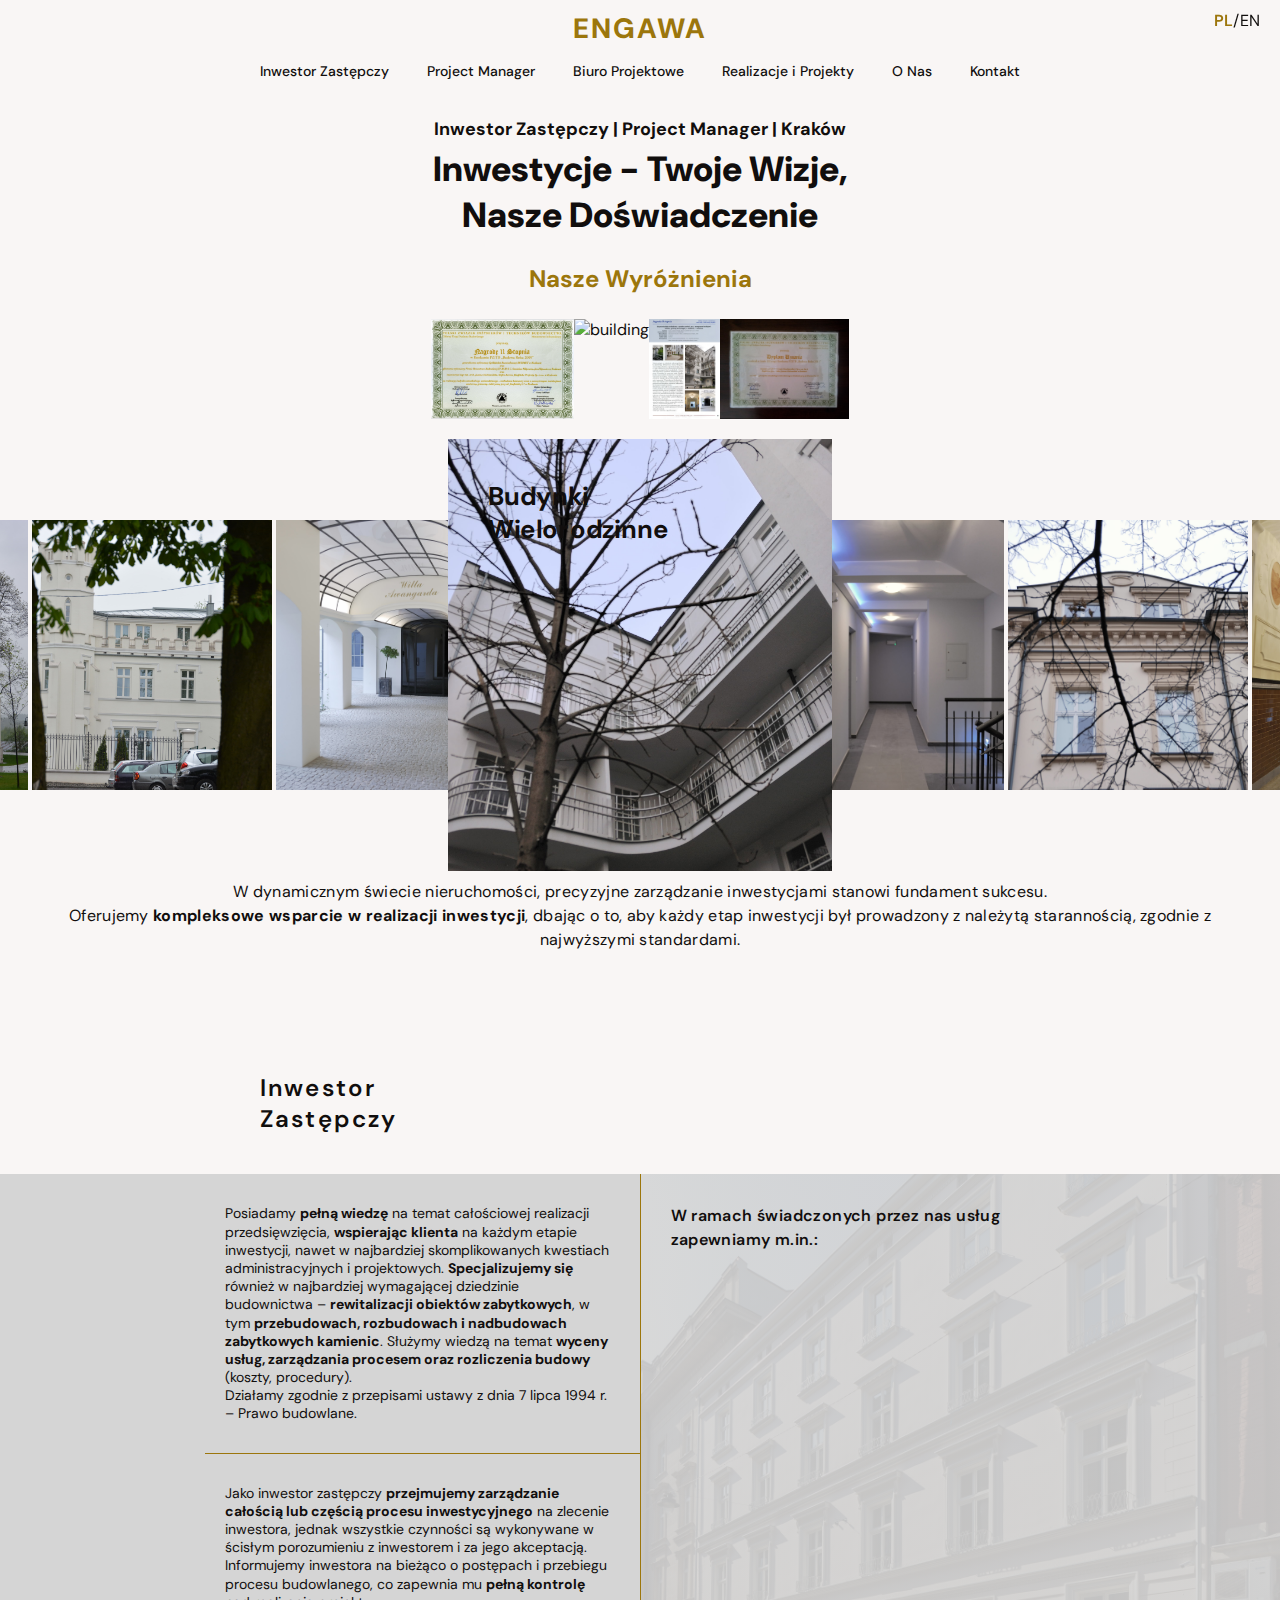
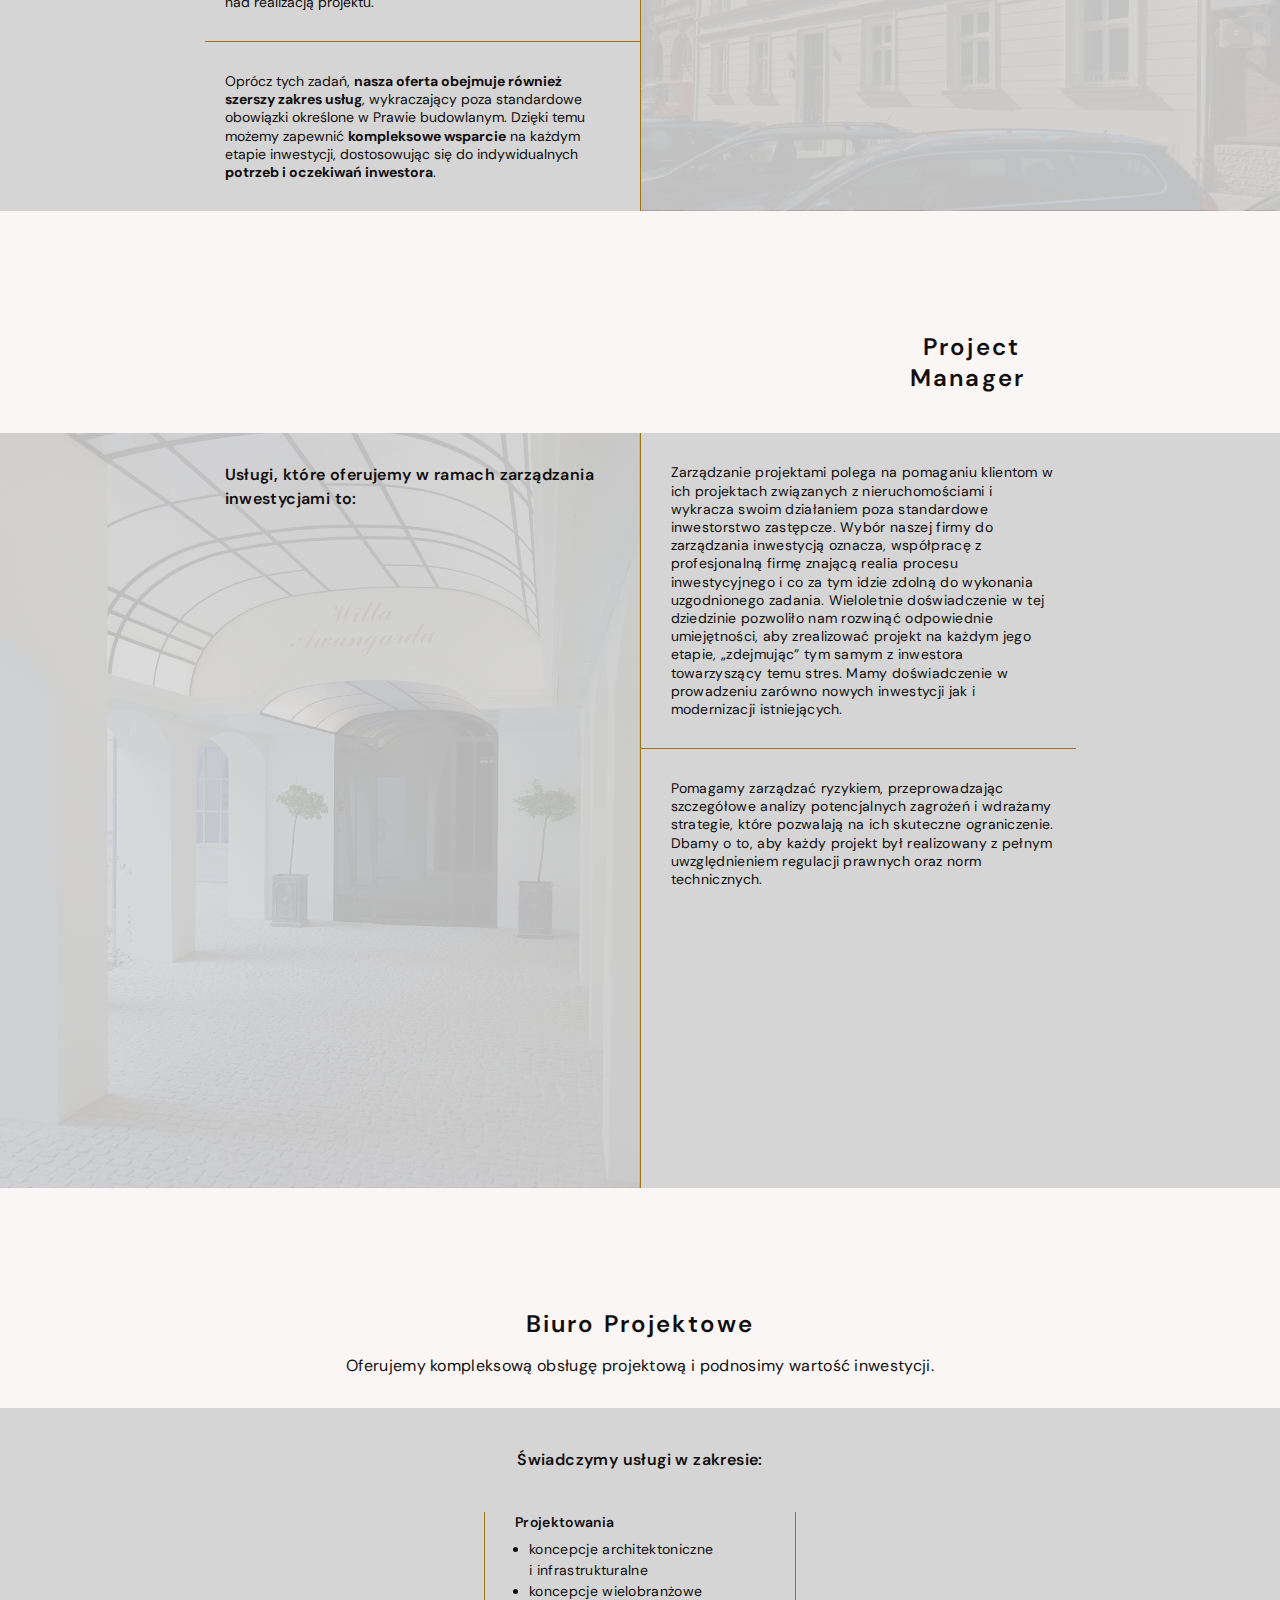
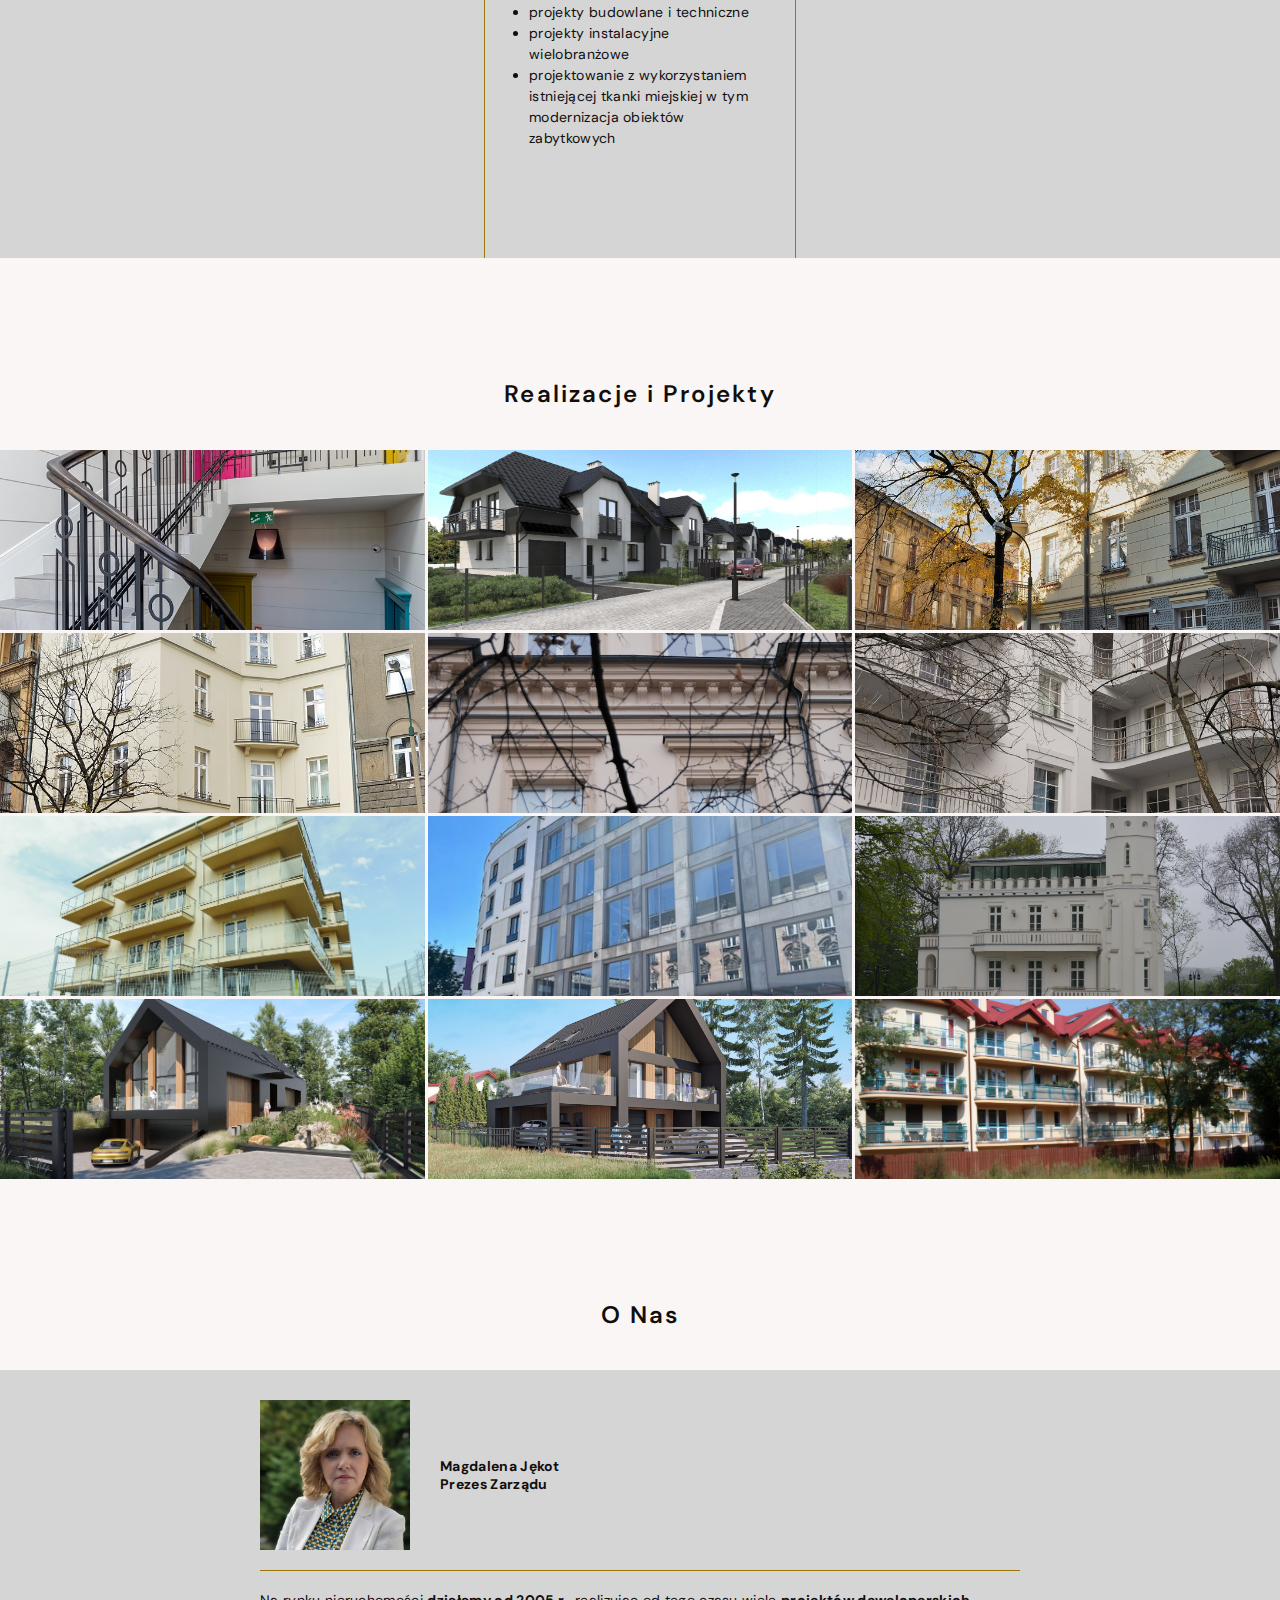
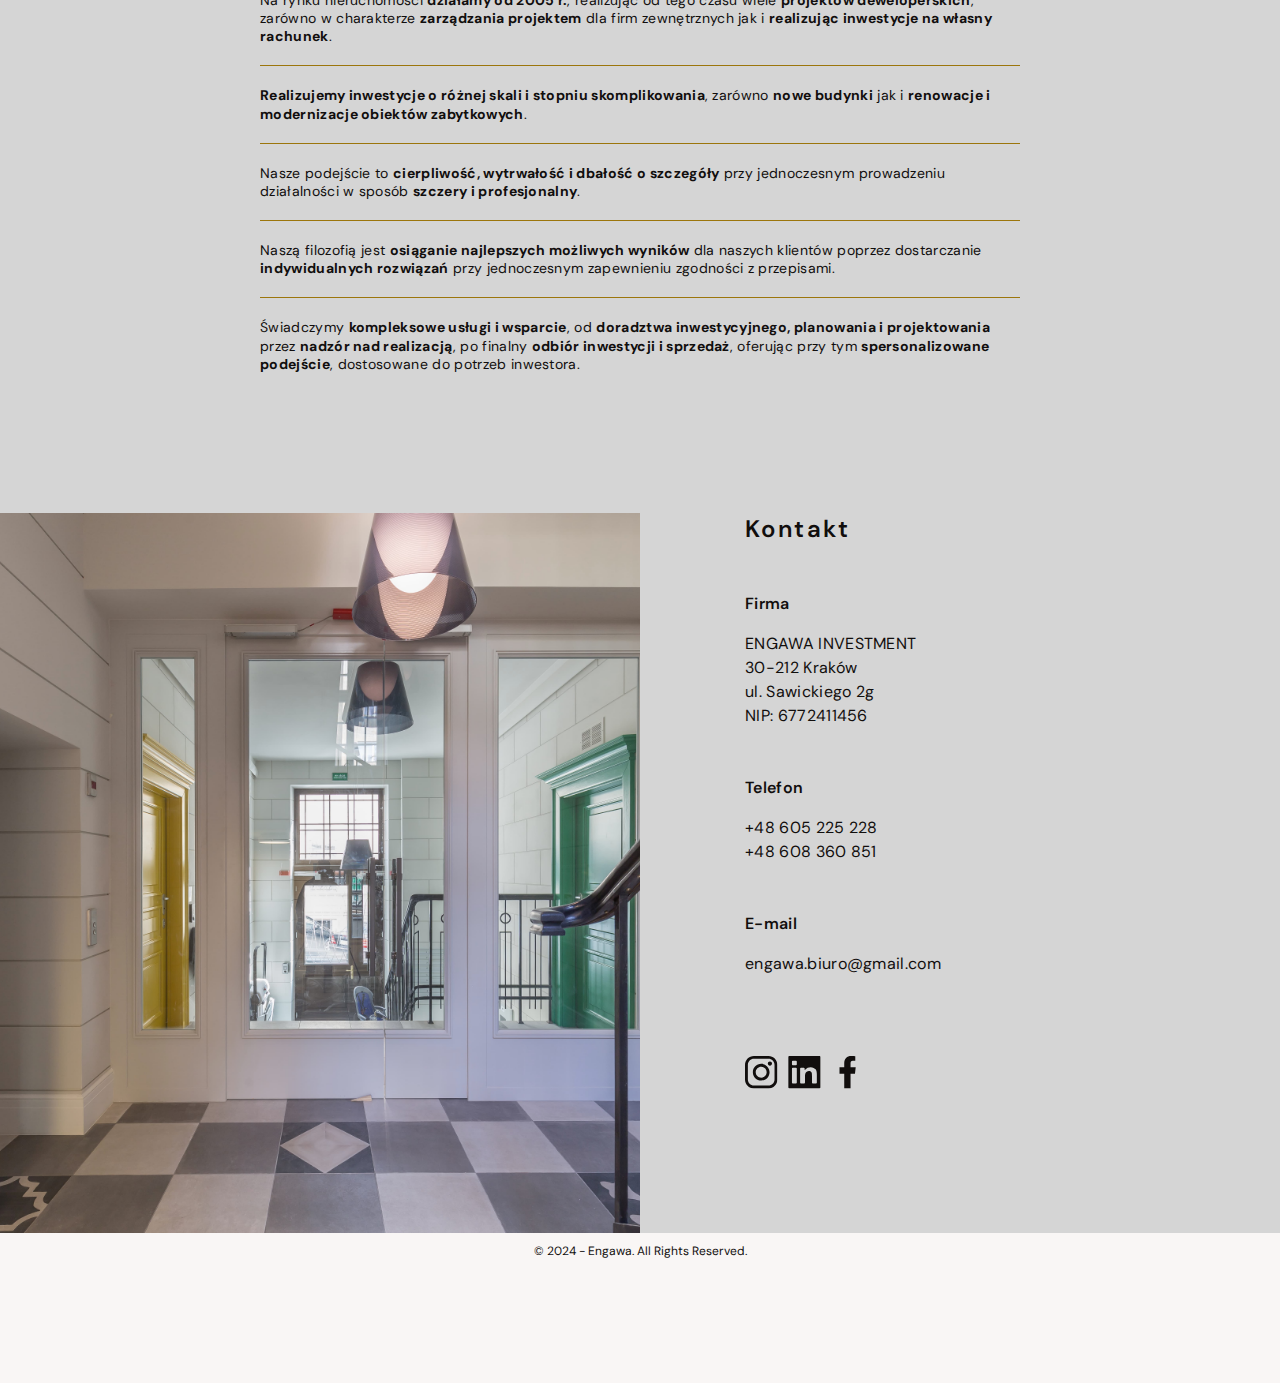
==== commit 17efcf48: "h1 correction" ====
--- a/index.html
+++ b/index.html
@@ -72,7 +72,7 @@
 
   </header>
   <section id="main-page">
-    <h1 class="main-title"> <span>Inwestor Zastępczy - Project
+    <h1 class="main-title"> <span class="main-title__text">Inwestor Zastępczy | Project
         Manager | Kraków</span><br>Inwestycje - Twoje Wizje, Nasze Doświadczenie
     </h1>
     <h2 class="main-subtitle">Nasze Wyróżnienia</h2>
--- a/css/main.min.css
+++ b/css/main.min.css
@@ -1 +1 @@
-*{margin:0;padding:0}img{display:block}a{text-decoration:none;color:inherit}body{font-family:"DM Sans",system-ui;color:#110e0d;font-size:16px;background-color:#f9f6f5;overflow-x:hidden}.container{max-width:390px;width:100%;margin:0 auto}@media(min-width: 768px){.container{max-width:760px}}@media(min-width: 1440px){.container{max-width:1440px}}header{background-color:#f9f6f5;position:fixed;top:0;left:0;right:0;z-index:20}.header-container{display:-webkit-box;display:-ms-flexbox;display:flex;-webkit-box-align:center;-ms-flex-align:center;align-items:center;-webkit-box-pack:justify;-ms-flex-pack:justify;justify-content:space-between;padding:10px 20px}.logo{font-size:28px;font-weight:800;letter-spacing:2.16px;display:block;-webkit-transition:color .3s ease-in-out;transition:color .3s ease-in-out}.logo:hover,.logo:focus{color:#9c760c}.logo.active{color:#9c760c}.logo.active:hover,.logo.active:focus{cursor:context-menu}.header-contacts{display:-webkit-box;display:-ms-flexbox;display:flex;-webkit-box-align:center;-ms-flex-align:center;align-items:center}.header-contacts__icon{fill:#110e0d;-webkit-transition:fill .3s ease-in-out;transition:fill .3s ease-in-out}.header-contacts__link-icon{display:block;width:32px;height:32px}.header-contacts__link-icon:hover .header-contacts__icon,.header-contacts__link-icon:focus .header-contacts__icon{fill:#9c760c}.language--active{color:#9c760c;font-weight:600}.header-buttons{display:-webkit-box;display:-ms-flexbox;display:flex;gap:15px;-webkit-box-align:center;-ms-flex-align:center;align-items:center}.menu{display:none}.menu-open{background-color:rgba(0,0,0,0);border:none}.menu-open__icon{fill:#110e0d}@media(min-width: 768px){.header-container{-webkit-box-orient:vertical;-webkit-box-direction:normal;-ms-flex-direction:column;flex-direction:column;padding:10px 20px 20px 20px;gap:15px}.header-contacts{display:none}.language{position:fixed;right:20px;top:10px}.menu{display:-webkit-box;display:-ms-flexbox;display:flex;-webkit-box-pack:justify;-ms-flex-pack:justify;justify-content:space-between;width:100%;list-style:none}.menu__item{font-size:14px;color:#110e0d;font-weight:500;-webkit-transition:color .3s ease-in-out;transition:color .3s ease-in-out}.menu__item:hover,.menu__item:focus{color:#9c760c}.menu__item.active{color:#9c760c}.menu__item.active:hover a,.menu__item.active:focus a{cursor:context-menu}.menu-open{display:none}}@media(min-width: 1440px){.header-container{padding:10px 210px 20px 210px}.logo{font-size:36px}.menu__item{font-size:18px}}.mobil-menu{position:fixed;top:0;left:0;z-index:600;width:100vw;height:100vh;background-color:rgba(255,255,255,.7);-webkit-transform:translateX(100%);transform:translateX(100%);visibility:hidden;opacity:0;-webkit-transition:visibility .5s ease-in-out,opacity .5s ease-in-out,-webkit-transform .5s ease-in-out;transition:visibility .5s ease-in-out,opacity .5s ease-in-out,-webkit-transform .5s ease-in-out;transition:transform .5s ease-in-out,visibility .5s ease-in-out,opacity .5s ease-in-out;transition:transform .5s ease-in-out,visibility .5s ease-in-out,opacity .5s ease-in-out,-webkit-transform .5s ease-in-out}.mobil-menu__menu-close{position:absolute;top:15px;right:20px;background-color:rgba(0,0,0,0);border:none}.mobil-menu__menu-close-icon{fill:#110e0d}.mobil-menu__container{width:100%;background:#d5d5d5;padding:10px 20px 20px 20px}.mobil-menu__logo{font-size:28px;font-weight:800;letter-spacing:2.16px;-webkit-transition:color .3s ease-in-out;transition:color .3s ease-in-out}.mobil-menu__logo:hover,.mobil-menu__logo:focus{color:#9c760c}.mobil-menu__logo.active{color:#9c760c}.mobil-menu__logo.active:hover,.mobil-menu__logo.active:focus{cursor:context-menu}.mobile-nav{display:-webkit-box;display:-ms-flexbox;display:flex;-webkit-box-orient:vertical;-webkit-box-direction:normal;-ms-flex-direction:column;flex-direction:column;gap:15px;height:100%;list-style:none;margin-top:60px}.mobile-nav__link{color:#110e0d;font-weight:600;font-size:18px;-webkit-transition:color .3s ease-in-out;transition:color .3s ease-in-out}.mobile-nav__link:hover,.mobile-nav__link:focus{color:#9c760c}.mobile-nav__link.active{color:#9c760c}.mobile-nav__link.active:hover a,.mobile-nav__link.active:focus a{cursor:context-menu}.is-open{-webkit-transform:translateX(0);transform:translateX(0);visibility:visible;opacity:1}body #main-page{overflow-x:hidden}#main-page{padding-top:80px}.main-title{text-align:center;font-size:20px;font-weight:900;margin-bottom:25px;max-width:280px;width:100%;text-align:center;margin:0 auto;margin-bottom:25px}.main-title span{font-weight:700;font-size:14px}.main-subtitle{text-align:center;font-size:18px;font-weight:700;margin-bottom:15px;color:#9c760c}.awards{display:-webkit-box;display:-ms-flexbox;display:flex;-webkit-box-pack:center;-ms-flex-pack:center;justify-content:center;-webkit-box-align:center;-ms-flex-align:center;align-items:center;height:70px;list-style:none;position:relative}.awards__item{height:70px;-webkit-transition:-webkit-transform .3s ease-in-out;transition:-webkit-transform .3s ease-in-out;transition:transform .3s ease-in-out;transition:transform .3s ease-in-out, -webkit-transform .3s ease-in-out}.awards__item img{width:auto;height:100%;-o-object-fit:cover;object-fit:cover;-webkit-transition:-webkit-transform .3s ease-in-out;transition:-webkit-transform .3s ease-in-out;transition:transform .3s ease-in-out;transition:transform .3s ease-in-out, -webkit-transform .3s ease-in-out}.awards__item:hover img,.awards__item:focus img{-webkit-transform:scale(1.4);transform:scale(1.4);z-index:15}.carousel{width:100%;margin:65px 0 60px 0}.carousel__track{display:-webkit-box;display:-ms-flexbox;display:flex;-webkit-transition:-webkit-transform .5s ease-in-out;transition:-webkit-transform .5s ease-in-out;transition:transform .5s ease-in-out;transition:transform .5s ease-in-out, -webkit-transform .5s ease-in-out}.carousel__item{width:150px;height:170px;overflow:hidden;position:relative;-webkit-box-flex:0;-ms-flex:0 0 auto;flex:0 0 auto;-webkit-transition:-webkit-transform .5s ease-in-out;transition:-webkit-transform .5s ease-in-out;transition:transform .5s ease-in-out;transition:transform .5s ease-in-out, -webkit-transform .5s ease-in-out}.carousel__item img{width:100%;height:100%;-o-object-fit:cover;object-fit:cover}.carousel__item p{position:absolute;font-size:12px;top:15px;left:15px;font-weight:700;visibility:hidden;opacity:0;-webkit-transition:visibility .5s ease-in-out,opacity .5s ease-in-out;transition:visibility .5s ease-in-out,opacity .5s ease-in-out}.carousel__item.swiper-slide-active{-webkit-transform:scale(1.6);transform:scale(1.6);z-index:10}.carousel__item.swiper-slide-active p{visibility:visible;opacity:1}.main-description{text-align:center;line-height:1.3;letter-spacing:.32px;padding:0 20px}@media(min-width: 768px){#main-page{padding-top:100px}.main-title{font-size:35px;margin-bottom:25px;max-width:500px}.main-title--english{max-width:450px}.main-title span{font-size:18px}.main-subtitle{font-size:24px;margin-bottom:25px}.awards{height:100px}.awards__item{height:100px}.carousel{margin:101px 0 90px 0}.carousel__item{width:240px;height:270px}.carousel__item p{top:25px;left:25px;font-weight:700;font-size:16px}.carousel__item.swiper-slide-active{-webkit-transform:scale(1.6);transform:scale(1.6)}.main-description{line-height:1.5}}@media(min-width: 1440px){#main-page{padding-top:110px}.main-title{font-size:40px;max-width:100%}.main-title span{font-size:24px}.main-subtitle{font-size:28px}.carousel{position:relative;margin:101px 0 90px 0}.carousel__item{width:240px;height:270px}.carousel__item p{top:25px;left:25px;font-weight:700;font-size:16px}.carousel__item.swiper-slide-active{-webkit-transform:scale(1.6);transform:scale(1.6)}.carousel::before,.carousel::after{content:"";position:absolute;top:0;bottom:0;width:100px;pointer-events:none;background:-webkit-gradient(linear, left top, right top, from(rgb(255, 255, 255)), to(rgba(255, 255, 255, 0)));background:linear-gradient(to right, rgb(255, 255, 255), rgba(255, 255, 255, 0));z-index:1}.carousel::before{left:0}.carousel::after{right:0;-webkit-transform:rotate(180deg);transform:rotate(180deg)}.main-description{line-height:1.5;padding:0}}#investor{padding-top:80px}.investor-container{padding:0 20px}.investor-title{font-size:24px;line-height:1.3;max-width:130px;width:100%;font-weight:600;letter-spacing:2.16px;margin-bottom:40px}.investor{width:100%;background-color:#d5d5d5;display:-webkit-box;display:-ms-flexbox;display:flex;-webkit-box-orient:vertical;-webkit-box-direction:normal;-ms-flex-direction:column;flex-direction:column;line-height:1.3;font-size:14px}.investor__descriptions{max-width:390px;width:100%;margin:0 auto}.investor__text{padding:25px 20px 25px 20px}.investor__text:not(:last-child){border-bottom:1px solid #9c760c}.investor__services{padding-top:30px;width:100%;background-image:-webkit-gradient(linear, left top, left bottom, from(rgba(213, 213, 213, 0.9)), to(rgba(213, 213, 213, 0.9))),url("../images/zacisze/0251.jpg");background-image:linear-gradient(rgba(213, 213, 213, 0.9), rgba(213, 213, 213, 0.9)),url("../images/zacisze/0251.jpg");background-repeat:no-repeat;background-size:cover;background-position:center center;overflow:hidden}.investor__services-title{font-size:16px;font-weight:600;line-height:1.5;letter-spacing:.4px;max-width:390px;width:100%;padding-right:20px;padding-left:20px;margin:0 auto;margin-bottom:20px}.investor__list-container{width:100%}.investor__list{width:100%}.investor__item{width:100%}.investor__item:not(:last-child){border-bottom:1px solid #9c760c}.investor__item p{padding-left:20px;padding-right:20px;padding-top:12px;padding-bottom:12px;max-width:390px;width:100%;margin:0 auto}@media(min-width: 768px){#investor{padding-top:120px}.investor{-webkit-box-orient:horizontal;-webkit-box-direction:normal;-ms-flex-direction:row;flex-direction:row}.investor__descriptions{border-right:1px solid #9c760c;max-width:50%;margin:0}.investor__text{padding:30px 30px 30px 20px;max-width:385px;width:100%;margin-left:auto}.investor__services-title{margin:0;max-width:385px;width:100%;padding-left:30px;padding-right:20px;margin-bottom:18px}.investor__list-container{position:relative}.investor__list{position:absolute;-webkit-transform:translateY(100%);transform:translateY(100%);opacity:0;-webkit-transition:-webkit-transform 1.5s ease-in-out;transition:-webkit-transform 1.5s ease-in-out;transition:transform 1.5s ease-in-out;transition:transform 1.5s ease-in-out, -webkit-transform 1.5s ease-in-out}.investor__list.visible{-webkit-transform:translateY(0);transform:translateY(0);opacity:1}.investor__item p{padding-right:20px;padding-left:30px;max-width:385px;margin:0}}@media(min-width: 1440px){#investor{padding-top:150px;padding-bottom:630px;position:relative}.investor-container{padding:0 44px}.investor-title{font-size:42px;max-width:220px;padding:0;margin-bottom:0}.investor{font-size:16px;position:absolute;left:50%;top:150px;-webkit-transform:translateX(-376px);transform:translateX(-376px);-webkit-box-orient:horizontal;-webkit-box-direction:normal;-ms-flex-direction:row;flex-direction:row;line-height:1.5;letter-spacing:.32px}.investor__descriptions{max-width:700px}.investor__text{padding:40px 50px 40px 60px;max-width:100%;width:100%;margin-left:0}.investor__services{padding-top:40px}.investor__services-title{font-size:20px;max-width:360px;width:100%;padding-left:50px;padding-right:0;margin-bottom:27px}.investor__item p{padding-right:0;padding-left:50px;max-width:360px}}#manager{padding-top:80px}.manager-container{padding:0 20px}.manager-title{font-size:24px;line-height:1.3;max-width:110px;width:100%;font-weight:600;letter-spacing:2.16px;text-align:right;margin-left:auto;margin-bottom:40px}.manager{width:100%;background-color:#d5d5d5;display:-webkit-box;display:-ms-flexbox;display:flex;-webkit-box-orient:vertical;-webkit-box-direction:normal;-ms-flex-direction:column;flex-direction:column;line-height:1.3;letter-spacing:.32px;font-size:14px;margin:0 auto}.manager__descriptions{max-width:390px;width:100%;margin:0 auto}.manager__text{padding:25px 20px 25px 20px}.manager__text:not(:last-child){border-bottom:1px solid #9c760c}.manager__services{padding-top:30px;width:100%;background-image:-webkit-gradient(linear, left top, left bottom, from(rgba(213, 213, 213, 0.85)), to(rgba(213, 213, 213, 0.85))),url("../images/jozefinska-galeria/0248.jpg");background-image:linear-gradient(rgba(213, 213, 213, 0.85), rgba(213, 213, 213, 0.85)),url("../images/jozefinska-galeria/0248.jpg");background-repeat:no-repeat;background-size:cover;background-position:center center;overflow:hidden}.manager__services-title{font-size:16px;font-weight:600;line-height:1.5;letter-spacing:.4px;max-width:390px;width:100%;padding-right:20px;padding-left:20px;margin:0 auto;margin-bottom:20px}.manager__list-container{width:100%}.manager__list{width:100%}.manager__item{width:100%}.manager__item:not(:last-child){border-bottom:1px solid #9c760c}.manager__item p{padding:8px 20px;max-width:390px;width:100%;margin:0 auto}@media(min-width: 768px){#manager{padding-top:120px}.manager{-webkit-box-orient:horizontal;-webkit-box-direction:normal;-ms-flex-direction:row;flex-direction:row}.manager__descriptions{border-left:1px solid #9c760c;max-width:50%;margin:0;padding-bottom:270px}.manager__text{padding:30px 20px 30px 30px;max-width:385px;width:100%}.manager__services-title{margin:0;max-width:385px;width:100%;padding-left:20px;padding-right:30px;margin-bottom:18px;margin-left:auto}.manager__list-container{position:relative}.manager__list{position:absolute;-webkit-transform:translateY(100%);transform:translateY(100%);opacity:0;-webkit-transition:-webkit-transform 1.5s ease-in-out;transition:-webkit-transform 1.5s ease-in-out;transition:transform 1.5s ease-in-out;transition:transform 1.5s ease-in-out, -webkit-transform 1.5s ease-in-out}.manager__list.visible{-webkit-transform:translateY(0);transform:translateY(0);opacity:1}.manager__item p{padding-right:30px;padding-left:20px;max-width:385px;margin:0;margin-left:auto}}@media(min-width: 1440px){#manager{padding-top:150px;padding-bottom:780px;position:relative}.manager-container{padding:0 44px}.manager-title{font-size:42px;max-width:220px;margin-bottom:0}.manager{font-size:16px;position:absolute;width:100%;background-color:#d5d5d5;left:-50%;top:150px;-webkit-transform:translateX(376px);transform:translateX(376px);-webkit-box-orient:horizontal;-webkit-box-direction:normal;-ms-flex-direction:row;flex-direction:row;line-height:1.5;margin:0}.manager__descriptions{max-width:460px;width:100%;padding-bottom:140px;margin:0}.manager__descriptions--english{padding-bottom:185px}.manager__text{padding:40px 50px 40px 60px;max-width:100%;width:100%}.manager__services{padding-top:40px;width:100%}.manager__services-title{font-size:20px;max-width:590px;padding-right:60px;margin-bottom:27px;padding-left:0}.manager__item p{padding:8px 0;padding-right:60px;max-width:590px}}#design-office{padding-top:80px}.design-title{font-size:24px;line-height:1.3;font-weight:600;letter-spacing:2.16px;text-align:center}.design-subtitle{line-height:1.5;letter-spacing:.32px;text-align:center;margin:15px auto 30px auto;max-width:390px;width:100%;padding:0 20px}.design{width:100%;background-color:#d5d5d5;line-height:1.5;letter-spacing:.32px;font-size:14px;background-image:-webkit-gradient(linear, left top, left bottom, from(rgba(213, 213, 213, 0.85)), to(rgba(213, 213, 213, 0.85))),url("../images/ruczaj/170003.jpg");background-image:linear-gradient(rgba(213, 213, 213, 0.85), rgba(213, 213, 213, 0.85)),url("../images/ruczaj/170003.jpg");background-repeat:no-repeat;background-size:cover;background-position:center center;padding-top:30px}.design__title{font-size:16px;font-weight:600;line-height:1.5;letter-spacing:.4px;max-width:390px;width:100%;padding:0 20px;margin:0 auto;margin-bottom:30px}.design__description{display:-webkit-box;display:-ms-flexbox;display:flex;-webkit-box-orient:vertical;-webkit-box-direction:normal;-ms-flex-direction:column;flex-direction:column;max-width:390px;width:100%;padding:0 20px;margin:0 auto}.design__text-left div{padding-bottom:18px}.design__text-center{padding-bottom:18px}.design__text-right div{padding-bottom:18px}.design__text-title-center{font-weight:600;margin-bottom:6px}.design__text-title-right{font-weight:600;margin-bottom:6px}.design__text-title-left{font-weight:600;margin-bottom:6px}.design__text-item{margin-left:14px}@media(min-width: 768px){#design-office{padding-top:120px}.design-subtitle{max-width:768px}.design{padding-top:40px}.design__title{font-weight:600;line-height:1.5;letter-spacing:.4px;text-align:center;margin:0;margin-bottom:40px;max-width:100%;padding:0}.design__description{-webkit-box-orient:horizontal;-webkit-box-direction:normal;-ms-flex-direction:row;flex-direction:row;-webkit-box-pack:center;-ms-flex-pack:center;justify-content:center;max-width:100%;padding:0;margin:0}.design__text-left{-webkit-box-flex:1;-ms-flex-positive:1;flex-grow:1}.design__text-left div{display:-webkit-box;display:-ms-flexbox;display:flex;-webkit-box-orient:vertical;-webkit-box-direction:normal;-ms-flex-direction:column;flex-direction:column;-webkit-box-align:end;-ms-flex-align:end;align-items:flex-end;padding-bottom:20px;-webkit-transform:translateX(-100%);transform:translateX(-100%);-webkit-transition:-webkit-transform .8s ease-out;transition:-webkit-transform .8s ease-out;transition:transform .8s ease-out;transition:transform .8s ease-out, -webkit-transform .8s ease-out}.design__text-left div:not(:last-child){border-bottom:1px solid #9c760c}.design__text-left div:not(:first-child){padding-top:20px}.design__text-center{max-width:250px;width:100%;padding:0 30px;border-right:1px solid #9c760c;border-left:1px solid #9c760c}.design__text-right{-webkit-box-flex:1;-ms-flex-positive:1;flex-grow:1;padding-bottom:0}.design__text-right div{-webkit-transform:translateX(100%);transform:translateX(100%);-webkit-transition:-webkit-transform .8s ease-out;transition:-webkit-transform .8s ease-out;transition:transform .8s ease-out;transition:transform .8s ease-out, -webkit-transform .8s ease-out}.design__text-right div:not(:last-child){border-bottom:1px solid #9c760c;padding-bottom:20px}.design__text-right div:not(:first-child){padding-top:20px}.design__text-title-right{max-width:235px;padding-left:30px;width:100%}.design__text-title-left{padding-right:30px;max-width:235px;width:100%}.design__text-list-left{max-width:235px;width:100%;padding-right:30px}.design__text-list-right{max-width:235px;width:100%;padding-left:30px}.design__text-left div.slide-in-left{-webkit-transform:translateX(0);transform:translateX(0)}.design__text-right div.slide-in-right{-webkit-transform:translateX(0);transform:translateX(0)}}@media(min-width: 1440px){#design-office{padding-top:150px}.design-title{font-size:42px}.design-subtitle{margin:40px 0 60px 0;max-width:100%;padding:0}.design{font-size:16px}.design__title{font-size:20px}.design__text-center{max-width:300px;padding:0 40px}.design__text-title-right{max-width:300px;padding-left:40px}.design__text-title-left{padding-right:40px;max-width:300px}.design__text-list-left{max-width:300px;padding-right:40px}.design__text-list-right{max-width:300px;padding-left:40px}}#realizations{padding-top:80px}.realizations-title{font-size:24px;line-height:1.3;font-weight:600;letter-spacing:2.16px;text-align:center;margin-bottom:40px}.realizations{width:100vw;list-style:none;display:grid;grid-template-columns:repeat(2, 1fr);grid-template-rows:repeat(6, auto);gap:3px;margin:0 auto}.realizations__item{position:relative;overflow:hidden;height:100%;background-color:#d5d5d5}.realizations__item img{width:100%;height:120px;-o-object-fit:cover;object-fit:cover}.realizations__item div{position:absolute;top:0;left:0;width:100%;height:100%;background-image:-webkit-gradient(linear, left top, left bottom, from(rgba(213, 213, 213, 0.85)), to(rgba(213, 213, 213, 0.85)));background-image:linear-gradient(rgba(213, 213, 213, 0.85), rgba(213, 213, 213, 0.85));z-index:5;display:-webkit-box;display:-ms-flexbox;display:flex;-webkit-box-align:center;-ms-flex-align:center;align-items:center;padding-left:20px;font-size:14px;font-weight:600;line-height:1.3;letter-spacing:.32px;visibility:hidden;opacity:0;-webkit-transition:visibility .5s ease-in-out,opacity .5s ease-in-out;transition:visibility .5s ease-in-out,opacity .5s ease-in-out}.realizations__item:hover div{visibility:visible;opacity:1}@media(min-width: 768px){#realizations{padding-top:120px}.realizations{grid-template-columns:repeat(3, 1fr);grid-template-rows:repeat(4, auto)}.realizations__item img{height:180px}.realizations__item div{font-size:16px}}@media(min-width: 1440px){#realizations{padding-top:150px}.realizations-title{font-size:42px;margin-bottom:60px}.realizations{grid-template-columns:repeat(6, 1fr);grid-template-rows:repeat(2, auto);gap:4px}.realizations__item img{height:300px}.realizations__item div{padding-left:30px;font-size:20px}}#about{padding-top:80px}.about-title{font-size:24px;line-height:1.3;font-weight:600;letter-spacing:2.16px;text-align:center;margin-bottom:40px}.about-container{padding:0 20px}.about{font-size:14px;width:100%;background-color:#d5d5d5;padding-top:10px}.about__list{display:grid;grid-template-columns:repeat(1, 1fr);line-height:1.3;letter-spacing:.32px;list-style:none}.about__item{padding:20px 0}.about__item:not(:last-child){border-bottom:1px solid #9c760c}.about__picture{height:150px;width:150px;margin-right:30px}.about__picture img{height:100%;width:100%;-o-object-fit:cover;object-fit:cover}.about__picture-container{display:-webkit-box;display:-ms-flexbox;display:flex;-webkit-box-align:center;-ms-flex-align:center;align-items:center}@media(min-width: 768px){#about{padding-top:120px}#about__picture{margin-right:40px}}@media(min-width: 1440px){#about{padding-top:200px}.about-title{font-size:42px;margin-bottom:100px}.about-container{padding:0}.about{padding:40px 0;font-size:16px}.about__list{grid-template-columns:repeat(3, 1fr);gap:40px 0;line-height:1.5}.about__item{padding:8px 44px 0 44px;height:164px}.about__item:not(:nth-child(1)):not(:nth-child(4)){border-left:1px solid #9c760c}.about__item:not(:last-child){border-bottom:none}}#contact{background-color:#d5d5d5;padding-top:80px}.footer-container{display:-webkit-box;display:-ms-flexbox;display:flex;-webkit-box-orient:vertical;-webkit-box-direction:normal;-ms-flex-direction:column;flex-direction:column}.picture{width:100%;height:400px;background-color:#d5d5d5;background-image:url("../images/zacisze/0170.jpg");background-repeat:no-repeat;background-size:cover;background-position:center center;overflow:hidden}.contact{width:100%;padding-left:20px;padding-bottom:16px}.contact__title{font-size:24px;line-height:1.3;font-weight:600;letter-spacing:2.16px;margin-top:20px}.contact__description{font-size:14px;line-height:1.5;letter-spacing:.32px}.contact__name{font-weight:600;margin:24px 0 8px 0}.contact__link{-webkit-transition:color .3s ease-in-out;transition:color .3s ease-in-out}.contact__link:hover,.contact__link:focus{color:#9c760c}.contact__socialmedia{display:-webkit-box;display:-ms-flexbox;display:flex;gap:12px;margin-top:30px;height:36px;-webkit-transform:scale(0.9);transform:scale(0.9);-webkit-transform-origin:top left;transform-origin:top left}.contact__link-icon{width:36px;height:36px}.contact__link-icon:hover .contact__icon,.contact__link-icon:focus .contact__icon{fill:#9c760c}.contact__icon{fill:#110e0d;-webkit-transition:fill .3s ease-in-out;transition:fill .3s ease-in-out}.copyrights{text-align:center;font-size:12px;background-color:#f9f6f5;height:40px;padding-top:10px}@media(min-width: 768px){#contact{padding-top:120px;position:relative}.footer-container{padding-right:100px;-webkit-box-orient:horizontal;-webkit-box-direction:normal;-ms-flex-direction:row;flex-direction:row;-webkit-box-pack:end;-ms-flex-pack:end;justify-content:flex-end}.picture{position:absolute;width:50%;height:720px;background-color:#d5d5d5;right:50%;top:120px;background-image:url("../images/zacisze/0170.jpg");background-repeat:no-repeat;background-size:cover;background-position:center center;overflow:hidden}.contact{max-width:225px;width:100%;height:720px;padding-left:0;padding-bottom:0}.contact__title{margin-bottom:32px;margin-top:0}.contact__description{font-size:16px;line-height:1.5;letter-spacing:.32px}.contact__name{margin:48px 0 16px 0}.contact__socialmedia{margin-top:80px}.copyrights{height:140px}}@media(min-width: 1440px){#contact{padding-top:150px}.footer-container{padding-right:355px}.picture{top:150px}.contact__title{font-size:42px}.contact__description{font-size:18px}.contact__socialmedia{-webkit-transform:scale(1);transform:scale(1)}}/*# sourceMappingURL=main.min.css.map */+*{margin:0;padding:0}img{display:block}a{text-decoration:none;color:inherit}body{font-family:"DM Sans",system-ui;color:#110e0d;font-size:16px;background-color:#f9f6f5;overflow-x:hidden}.container{max-width:390px;width:100%;margin:0 auto}@media(min-width: 768px){.container{max-width:760px}}@media(min-width: 1440px){.container{max-width:1440px}}header{background-color:#f9f6f5;position:fixed;top:0;left:0;right:0;z-index:20}.header-container{display:-webkit-box;display:-ms-flexbox;display:flex;-webkit-box-align:center;-ms-flex-align:center;align-items:center;-webkit-box-pack:justify;-ms-flex-pack:justify;justify-content:space-between;padding:10px 20px}.logo{font-size:28px;font-weight:800;letter-spacing:2.16px;display:block;-webkit-transition:color .3s ease-in-out;transition:color .3s ease-in-out}.logo:hover,.logo:focus{color:#9c760c}.logo.active{color:#9c760c}.logo.active:hover,.logo.active:focus{cursor:context-menu}.header-contacts{display:-webkit-box;display:-ms-flexbox;display:flex;-webkit-box-align:center;-ms-flex-align:center;align-items:center}.header-contacts__icon{fill:#110e0d;-webkit-transition:fill .3s ease-in-out;transition:fill .3s ease-in-out}.header-contacts__link-icon{display:block;width:32px;height:32px}.header-contacts__link-icon:hover .header-contacts__icon,.header-contacts__link-icon:focus .header-contacts__icon{fill:#9c760c}.language--active{color:#9c760c;font-weight:600}.header-buttons{display:-webkit-box;display:-ms-flexbox;display:flex;gap:15px;-webkit-box-align:center;-ms-flex-align:center;align-items:center}.menu{display:none}.menu-open{background-color:rgba(0,0,0,0);border:none}.menu-open__icon{fill:#110e0d}@media(min-width: 768px){.header-container{-webkit-box-orient:vertical;-webkit-box-direction:normal;-ms-flex-direction:column;flex-direction:column;padding:10px 20px 20px 20px;gap:15px}.header-contacts{display:none}.language{position:fixed;right:20px;top:10px}.menu{display:-webkit-box;display:-ms-flexbox;display:flex;-webkit-box-pack:justify;-ms-flex-pack:justify;justify-content:space-between;width:100%;list-style:none}.menu__item{font-size:14px;color:#110e0d;font-weight:500;-webkit-transition:color .3s ease-in-out;transition:color .3s ease-in-out}.menu__item:hover,.menu__item:focus{color:#9c760c}.menu__item.active{color:#9c760c}.menu__item.active:hover a,.menu__item.active:focus a{cursor:context-menu}.menu-open{display:none}}@media(min-width: 1440px){.header-container{padding:10px 210px 20px 210px}.logo{font-size:36px}.menu__item{font-size:18px}}.mobil-menu{position:fixed;top:0;left:0;z-index:600;width:100vw;height:100vh;background-color:rgba(255,255,255,.7);-webkit-transform:translateX(100%);transform:translateX(100%);visibility:hidden;opacity:0;-webkit-transition:visibility .5s ease-in-out,opacity .5s ease-in-out,-webkit-transform .5s ease-in-out;transition:visibility .5s ease-in-out,opacity .5s ease-in-out,-webkit-transform .5s ease-in-out;transition:transform .5s ease-in-out,visibility .5s ease-in-out,opacity .5s ease-in-out;transition:transform .5s ease-in-out,visibility .5s ease-in-out,opacity .5s ease-in-out,-webkit-transform .5s ease-in-out}.mobil-menu__menu-close{position:absolute;top:15px;right:20px;background-color:rgba(0,0,0,0);border:none}.mobil-menu__menu-close-icon{fill:#110e0d}.mobil-menu__container{width:100%;background:#d5d5d5;padding:10px 20px 20px 20px}.mobil-menu__logo{font-size:28px;font-weight:800;letter-spacing:2.16px;-webkit-transition:color .3s ease-in-out;transition:color .3s ease-in-out}.mobil-menu__logo:hover,.mobil-menu__logo:focus{color:#9c760c}.mobil-menu__logo.active{color:#9c760c}.mobil-menu__logo.active:hover,.mobil-menu__logo.active:focus{cursor:context-menu}.mobile-nav{display:-webkit-box;display:-ms-flexbox;display:flex;-webkit-box-orient:vertical;-webkit-box-direction:normal;-ms-flex-direction:column;flex-direction:column;gap:15px;height:100%;list-style:none;margin-top:60px}.mobile-nav__link{color:#110e0d;font-weight:600;font-size:18px;-webkit-transition:color .3s ease-in-out;transition:color .3s ease-in-out}.mobile-nav__link:hover,.mobile-nav__link:focus{color:#9c760c}.mobile-nav__link.active{color:#9c760c}.mobile-nav__link.active:hover a,.mobile-nav__link.active:focus a{cursor:context-menu}.is-open{-webkit-transform:translateX(0);transform:translateX(0);visibility:visible;opacity:1}body #main-page{overflow-x:hidden}#main-page{padding-top:80px}.main-title{text-align:center;font-size:20px;font-weight:900;margin-bottom:25px;max-width:280px;width:100%;text-align:center;margin:0 auto;margin-bottom:25px}.main-title__text{font-weight:700;font-size:14px}.main-subtitle{text-align:center;font-size:18px;font-weight:700;margin-bottom:15px;color:#9c760c}.awards{display:-webkit-box;display:-ms-flexbox;display:flex;-webkit-box-pack:center;-ms-flex-pack:center;justify-content:center;-webkit-box-align:center;-ms-flex-align:center;align-items:center;height:70px;list-style:none;position:relative}.awards__item{height:70px;-webkit-transition:-webkit-transform .3s ease-in-out;transition:-webkit-transform .3s ease-in-out;transition:transform .3s ease-in-out;transition:transform .3s ease-in-out, -webkit-transform .3s ease-in-out}.awards__item img{width:auto;height:100%;-o-object-fit:cover;object-fit:cover;-webkit-transition:-webkit-transform .3s ease-in-out;transition:-webkit-transform .3s ease-in-out;transition:transform .3s ease-in-out;transition:transform .3s ease-in-out, -webkit-transform .3s ease-in-out}.awards__item:hover img,.awards__item:focus img{-webkit-transform:scale(1.4);transform:scale(1.4);z-index:15}.carousel{width:100%;margin:65px 0 60px 0}.carousel__track{display:-webkit-box;display:-ms-flexbox;display:flex;-webkit-transition:-webkit-transform .5s ease-in-out;transition:-webkit-transform .5s ease-in-out;transition:transform .5s ease-in-out;transition:transform .5s ease-in-out, -webkit-transform .5s ease-in-out}.carousel__item{width:150px;height:170px;overflow:hidden;position:relative;-webkit-box-flex:0;-ms-flex:0 0 auto;flex:0 0 auto;-webkit-transition:-webkit-transform .5s ease-in-out;transition:-webkit-transform .5s ease-in-out;transition:transform .5s ease-in-out;transition:transform .5s ease-in-out, -webkit-transform .5s ease-in-out}.carousel__item img{width:100%;height:100%;-o-object-fit:cover;object-fit:cover}.carousel__item p{position:absolute;font-size:12px;top:15px;left:15px;font-weight:700;visibility:hidden;opacity:0;-webkit-transition:visibility .5s ease-in-out,opacity .5s ease-in-out;transition:visibility .5s ease-in-out,opacity .5s ease-in-out}.carousel__item.swiper-slide-active{-webkit-transform:scale(1.6);transform:scale(1.6);z-index:10}.carousel__item.swiper-slide-active p{visibility:visible;opacity:1}.main-description{text-align:center;line-height:1.3;letter-spacing:.32px;padding:0 20px}@media(min-width: 768px){#main-page{padding-top:100px}.main-title{font-size:35px;margin-bottom:25px;max-width:500px}.main-title--english{max-width:450px}.main-title span{font-size:18px}.main-subtitle{font-size:24px;margin-bottom:25px}.awards{height:100px}.awards__item{height:100px}.carousel{margin:101px 0 90px 0}.carousel__item{width:240px;height:270px}.carousel__item p{top:25px;left:25px;font-weight:700;font-size:16px}.carousel__item.swiper-slide-active{-webkit-transform:scale(1.6);transform:scale(1.6)}.main-description{line-height:1.5}}@media(min-width: 1440px){#main-page{padding-top:110px}.main-title{font-size:40px;max-width:100%}.main-title span{font-size:24px}.main-subtitle{font-size:28px}.carousel{position:relative;margin:101px 0 90px 0}.carousel__item{width:240px;height:270px}.carousel__item p{top:25px;left:25px;font-weight:700;font-size:16px}.carousel__item.swiper-slide-active{-webkit-transform:scale(1.6);transform:scale(1.6)}.carousel::before,.carousel::after{content:"";position:absolute;top:0;bottom:0;width:100px;pointer-events:none;background:-webkit-gradient(linear, left top, right top, from(rgb(255, 255, 255)), to(rgba(255, 255, 255, 0)));background:linear-gradient(to right, rgb(255, 255, 255), rgba(255, 255, 255, 0));z-index:1}.carousel::before{left:0}.carousel::after{right:0;-webkit-transform:rotate(180deg);transform:rotate(180deg)}.main-description{line-height:1.5;padding:0}}#investor{padding-top:80px}.investor-container{padding:0 20px}.investor-title{font-size:24px;line-height:1.3;max-width:130px;width:100%;font-weight:600;letter-spacing:2.16px;margin-bottom:40px}.investor{width:100%;background-color:#d5d5d5;display:-webkit-box;display:-ms-flexbox;display:flex;-webkit-box-orient:vertical;-webkit-box-direction:normal;-ms-flex-direction:column;flex-direction:column;line-height:1.3;font-size:14px}.investor__descriptions{max-width:390px;width:100%;margin:0 auto}.investor__text{padding:25px 20px 25px 20px}.investor__text:not(:last-child){border-bottom:1px solid #9c760c}.investor__services{padding-top:30px;width:100%;background-image:-webkit-gradient(linear, left top, left bottom, from(rgba(213, 213, 213, 0.9)), to(rgba(213, 213, 213, 0.9))),url("../images/zacisze/0251.jpg");background-image:linear-gradient(rgba(213, 213, 213, 0.9), rgba(213, 213, 213, 0.9)),url("../images/zacisze/0251.jpg");background-repeat:no-repeat;background-size:cover;background-position:center center;overflow:hidden}.investor__services-title{font-size:16px;font-weight:600;line-height:1.5;letter-spacing:.4px;max-width:390px;width:100%;padding-right:20px;padding-left:20px;margin:0 auto;margin-bottom:20px}.investor__list-container{width:100%}.investor__list{width:100%}.investor__item{width:100%}.investor__item:not(:last-child){border-bottom:1px solid #9c760c}.investor__item p{padding-left:20px;padding-right:20px;padding-top:12px;padding-bottom:12px;max-width:390px;width:100%;margin:0 auto}@media(min-width: 768px){#investor{padding-top:120px}.investor{-webkit-box-orient:horizontal;-webkit-box-direction:normal;-ms-flex-direction:row;flex-direction:row}.investor__descriptions{border-right:1px solid #9c760c;max-width:50%;margin:0}.investor__text{padding:30px 30px 30px 20px;max-width:385px;width:100%;margin-left:auto}.investor__services-title{margin:0;max-width:385px;width:100%;padding-left:30px;padding-right:20px;margin-bottom:18px}.investor__list-container{position:relative}.investor__list{position:absolute;-webkit-transform:translateY(100%);transform:translateY(100%);opacity:0;-webkit-transition:-webkit-transform 1.5s ease-in-out;transition:-webkit-transform 1.5s ease-in-out;transition:transform 1.5s ease-in-out;transition:transform 1.5s ease-in-out, -webkit-transform 1.5s ease-in-out}.investor__list.visible{-webkit-transform:translateY(0);transform:translateY(0);opacity:1}.investor__item p{padding-right:20px;padding-left:30px;max-width:385px;margin:0}}@media(min-width: 1440px){#investor{padding-top:150px;padding-bottom:630px;position:relative}.investor-container{padding:0 44px}.investor-title{font-size:42px;max-width:220px;padding:0;margin-bottom:0}.investor{font-size:16px;position:absolute;left:50%;top:150px;-webkit-transform:translateX(-376px);transform:translateX(-376px);-webkit-box-orient:horizontal;-webkit-box-direction:normal;-ms-flex-direction:row;flex-direction:row;line-height:1.5;letter-spacing:.32px}.investor__descriptions{max-width:700px}.investor__text{padding:40px 50px 40px 60px;max-width:100%;width:100%;margin-left:0}.investor__services{padding-top:40px}.investor__services-title{font-size:20px;max-width:360px;width:100%;padding-left:50px;padding-right:0;margin-bottom:27px}.investor__item p{padding-right:0;padding-left:50px;max-width:360px}}#manager{padding-top:80px}.manager-container{padding:0 20px}.manager-title{font-size:24px;line-height:1.3;max-width:110px;width:100%;font-weight:600;letter-spacing:2.16px;text-align:right;margin-left:auto;margin-bottom:40px}.manager{width:100%;background-color:#d5d5d5;display:-webkit-box;display:-ms-flexbox;display:flex;-webkit-box-orient:vertical;-webkit-box-direction:normal;-ms-flex-direction:column;flex-direction:column;line-height:1.3;letter-spacing:.32px;font-size:14px;margin:0 auto}.manager__descriptions{max-width:390px;width:100%;margin:0 auto}.manager__text{padding:25px 20px 25px 20px}.manager__text:not(:last-child){border-bottom:1px solid #9c760c}.manager__services{padding-top:30px;width:100%;background-image:-webkit-gradient(linear, left top, left bottom, from(rgba(213, 213, 213, 0.85)), to(rgba(213, 213, 213, 0.85))),url("../images/jozefinska-galeria/0248.jpg");background-image:linear-gradient(rgba(213, 213, 213, 0.85), rgba(213, 213, 213, 0.85)),url("../images/jozefinska-galeria/0248.jpg");background-repeat:no-repeat;background-size:cover;background-position:center center;overflow:hidden}.manager__services-title{font-size:16px;font-weight:600;line-height:1.5;letter-spacing:.4px;max-width:390px;width:100%;padding-right:20px;padding-left:20px;margin:0 auto;margin-bottom:20px}.manager__list-container{width:100%}.manager__list{width:100%}.manager__item{width:100%}.manager__item:not(:last-child){border-bottom:1px solid #9c760c}.manager__item p{padding:8px 20px;max-width:390px;width:100%;margin:0 auto}@media(min-width: 768px){#manager{padding-top:120px}.manager{-webkit-box-orient:horizontal;-webkit-box-direction:normal;-ms-flex-direction:row;flex-direction:row}.manager__descriptions{border-left:1px solid #9c760c;max-width:50%;margin:0;padding-bottom:270px}.manager__text{padding:30px 20px 30px 30px;max-width:385px;width:100%}.manager__services-title{margin:0;max-width:385px;width:100%;padding-left:20px;padding-right:30px;margin-bottom:18px;margin-left:auto}.manager__list-container{position:relative}.manager__list{position:absolute;-webkit-transform:translateY(100%);transform:translateY(100%);opacity:0;-webkit-transition:-webkit-transform 1.5s ease-in-out;transition:-webkit-transform 1.5s ease-in-out;transition:transform 1.5s ease-in-out;transition:transform 1.5s ease-in-out, -webkit-transform 1.5s ease-in-out}.manager__list.visible{-webkit-transform:translateY(0);transform:translateY(0);opacity:1}.manager__item p{padding-right:30px;padding-left:20px;max-width:385px;margin:0;margin-left:auto}}@media(min-width: 1440px){#manager{padding-top:150px;padding-bottom:780px;position:relative}.manager-container{padding:0 44px}.manager-title{font-size:42px;max-width:220px;margin-bottom:0}.manager{font-size:16px;position:absolute;width:100%;background-color:#d5d5d5;left:-50%;top:150px;-webkit-transform:translateX(376px);transform:translateX(376px);-webkit-box-orient:horizontal;-webkit-box-direction:normal;-ms-flex-direction:row;flex-direction:row;line-height:1.5;margin:0}.manager__descriptions{max-width:460px;width:100%;padding-bottom:140px;margin:0}.manager__descriptions--english{padding-bottom:185px}.manager__text{padding:40px 50px 40px 60px;max-width:100%;width:100%}.manager__services{padding-top:40px;width:100%}.manager__services-title{font-size:20px;max-width:590px;padding-right:60px;margin-bottom:27px;padding-left:0}.manager__item p{padding:8px 0;padding-right:60px;max-width:590px}}#design-office{padding-top:80px}.design-title{font-size:24px;line-height:1.3;font-weight:600;letter-spacing:2.16px;text-align:center}.design-subtitle{line-height:1.5;letter-spacing:.32px;text-align:center;margin:15px auto 30px auto;max-width:390px;width:100%;padding:0 20px}.design{width:100%;background-color:#d5d5d5;line-height:1.5;letter-spacing:.32px;font-size:14px;background-image:-webkit-gradient(linear, left top, left bottom, from(rgba(213, 213, 213, 0.85)), to(rgba(213, 213, 213, 0.85))),url("../images/ruczaj/170003.jpg");background-image:linear-gradient(rgba(213, 213, 213, 0.85), rgba(213, 213, 213, 0.85)),url("../images/ruczaj/170003.jpg");background-repeat:no-repeat;background-size:cover;background-position:center center;padding-top:30px}.design__title{font-size:16px;font-weight:600;line-height:1.5;letter-spacing:.4px;max-width:390px;width:100%;padding:0 20px;margin:0 auto;margin-bottom:30px}.design__description{display:-webkit-box;display:-ms-flexbox;display:flex;-webkit-box-orient:vertical;-webkit-box-direction:normal;-ms-flex-direction:column;flex-direction:column;max-width:390px;width:100%;padding:0 20px;margin:0 auto}.design__text-left div{padding-bottom:18px}.design__text-center{padding-bottom:18px}.design__text-right div{padding-bottom:18px}.design__text-title-center{font-weight:600;margin-bottom:6px}.design__text-title-right{font-weight:600;margin-bottom:6px}.design__text-title-left{font-weight:600;margin-bottom:6px}.design__text-item{margin-left:14px}@media(min-width: 768px){#design-office{padding-top:120px}.design-subtitle{max-width:768px}.design{padding-top:40px}.design__title{font-weight:600;line-height:1.5;letter-spacing:.4px;text-align:center;margin:0;margin-bottom:40px;max-width:100%;padding:0}.design__description{-webkit-box-orient:horizontal;-webkit-box-direction:normal;-ms-flex-direction:row;flex-direction:row;-webkit-box-pack:center;-ms-flex-pack:center;justify-content:center;max-width:100%;padding:0;margin:0}.design__text-left{-webkit-box-flex:1;-ms-flex-positive:1;flex-grow:1}.design__text-left div{display:-webkit-box;display:-ms-flexbox;display:flex;-webkit-box-orient:vertical;-webkit-box-direction:normal;-ms-flex-direction:column;flex-direction:column;-webkit-box-align:end;-ms-flex-align:end;align-items:flex-end;padding-bottom:20px;-webkit-transform:translateX(-100%);transform:translateX(-100%);-webkit-transition:-webkit-transform .8s ease-out;transition:-webkit-transform .8s ease-out;transition:transform .8s ease-out;transition:transform .8s ease-out, -webkit-transform .8s ease-out}.design__text-left div:not(:last-child){border-bottom:1px solid #9c760c}.design__text-left div:not(:first-child){padding-top:20px}.design__text-center{max-width:250px;width:100%;padding:0 30px;border-right:1px solid #9c760c;border-left:1px solid #9c760c}.design__text-right{-webkit-box-flex:1;-ms-flex-positive:1;flex-grow:1;padding-bottom:0}.design__text-right div{-webkit-transform:translateX(100%);transform:translateX(100%);-webkit-transition:-webkit-transform .8s ease-out;transition:-webkit-transform .8s ease-out;transition:transform .8s ease-out;transition:transform .8s ease-out, -webkit-transform .8s ease-out}.design__text-right div:not(:last-child){border-bottom:1px solid #9c760c;padding-bottom:20px}.design__text-right div:not(:first-child){padding-top:20px}.design__text-title-right{max-width:235px;padding-left:30px;width:100%}.design__text-title-left{padding-right:30px;max-width:235px;width:100%}.design__text-list-left{max-width:235px;width:100%;padding-right:30px}.design__text-list-right{max-width:235px;width:100%;padding-left:30px}.design__text-left div.slide-in-left{-webkit-transform:translateX(0);transform:translateX(0)}.design__text-right div.slide-in-right{-webkit-transform:translateX(0);transform:translateX(0)}}@media(min-width: 1440px){#design-office{padding-top:150px}.design-title{font-size:42px}.design-subtitle{margin:40px 0 60px 0;max-width:100%;padding:0}.design{font-size:16px}.design__title{font-size:20px}.design__text-center{max-width:300px;padding:0 40px}.design__text-title-right{max-width:300px;padding-left:40px}.design__text-title-left{padding-right:40px;max-width:300px}.design__text-list-left{max-width:300px;padding-right:40px}.design__text-list-right{max-width:300px;padding-left:40px}}#realizations{padding-top:80px}.realizations-title{font-size:24px;line-height:1.3;font-weight:600;letter-spacing:2.16px;text-align:center;margin-bottom:40px}.realizations{width:100vw;list-style:none;display:grid;grid-template-columns:repeat(2, 1fr);grid-template-rows:repeat(6, auto);gap:3px;margin:0 auto}.realizations__item{position:relative;overflow:hidden;height:100%;background-color:#d5d5d5}.realizations__item img{width:100%;height:120px;-o-object-fit:cover;object-fit:cover}.realizations__item div{position:absolute;top:0;left:0;width:100%;height:100%;background-image:-webkit-gradient(linear, left top, left bottom, from(rgba(213, 213, 213, 0.85)), to(rgba(213, 213, 213, 0.85)));background-image:linear-gradient(rgba(213, 213, 213, 0.85), rgba(213, 213, 213, 0.85));z-index:5;display:-webkit-box;display:-ms-flexbox;display:flex;-webkit-box-align:center;-ms-flex-align:center;align-items:center;padding-left:20px;font-size:14px;font-weight:600;line-height:1.3;letter-spacing:.32px;visibility:hidden;opacity:0;-webkit-transition:visibility .5s ease-in-out,opacity .5s ease-in-out;transition:visibility .5s ease-in-out,opacity .5s ease-in-out}.realizations__item:hover div{visibility:visible;opacity:1}@media(min-width: 768px){#realizations{padding-top:120px}.realizations{grid-template-columns:repeat(3, 1fr);grid-template-rows:repeat(4, auto)}.realizations__item img{height:180px}.realizations__item div{font-size:16px}}@media(min-width: 1440px){#realizations{padding-top:150px}.realizations-title{font-size:42px;margin-bottom:60px}.realizations{grid-template-columns:repeat(6, 1fr);grid-template-rows:repeat(2, auto);gap:4px}.realizations__item img{height:300px}.realizations__item div{padding-left:30px;font-size:20px}}#about{padding-top:80px}.about-title{font-size:24px;line-height:1.3;font-weight:600;letter-spacing:2.16px;text-align:center;margin-bottom:40px}.about-container{padding:0 20px}.about{font-size:14px;width:100%;background-color:#d5d5d5;padding-top:10px}.about__list{display:grid;grid-template-columns:repeat(1, 1fr);line-height:1.3;letter-spacing:.32px;list-style:none}.about__item{padding:20px 0}.about__item:not(:last-child){border-bottom:1px solid #9c760c}.about__picture{height:150px;width:150px;margin-right:30px}.about__picture img{height:100%;width:100%;-o-object-fit:cover;object-fit:cover}.about__picture-container{display:-webkit-box;display:-ms-flexbox;display:flex;-webkit-box-align:center;-ms-flex-align:center;align-items:center}@media(min-width: 768px){#about{padding-top:120px}#about__picture{margin-right:40px}}@media(min-width: 1440px){#about{padding-top:200px}.about-title{font-size:42px;margin-bottom:100px}.about-container{padding:0}.about{padding:40px 0;font-size:16px}.about__list{grid-template-columns:repeat(3, 1fr);gap:40px 0;line-height:1.5}.about__item{padding:8px 44px 0 44px;height:164px}.about__item:not(:nth-child(1)):not(:nth-child(4)){border-left:1px solid #9c760c}.about__item:not(:last-child){border-bottom:none}}#contact{background-color:#d5d5d5;padding-top:80px}.footer-container{display:-webkit-box;display:-ms-flexbox;display:flex;-webkit-box-orient:vertical;-webkit-box-direction:normal;-ms-flex-direction:column;flex-direction:column}.picture{width:100%;height:400px;background-color:#d5d5d5;background-image:url("../images/zacisze/0170.jpg");background-repeat:no-repeat;background-size:cover;background-position:center center;overflow:hidden}.contact{width:100%;padding-left:20px;padding-bottom:16px}.contact__title{font-size:24px;line-height:1.3;font-weight:600;letter-spacing:2.16px;margin-top:20px}.contact__description{font-size:14px;line-height:1.5;letter-spacing:.32px}.contact__name{font-weight:600;margin:24px 0 8px 0}.contact__link{-webkit-transition:color .3s ease-in-out;transition:color .3s ease-in-out}.contact__link:hover,.contact__link:focus{color:#9c760c}.contact__socialmedia{display:-webkit-box;display:-ms-flexbox;display:flex;gap:12px;margin-top:30px;height:36px;-webkit-transform:scale(0.9);transform:scale(0.9);-webkit-transform-origin:top left;transform-origin:top left}.contact__link-icon{width:36px;height:36px}.contact__link-icon:hover .contact__icon,.contact__link-icon:focus .contact__icon{fill:#9c760c}.contact__icon{fill:#110e0d;-webkit-transition:fill .3s ease-in-out;transition:fill .3s ease-in-out}.copyrights{text-align:center;font-size:12px;background-color:#f9f6f5;height:40px;padding-top:10px}@media(min-width: 768px){#contact{padding-top:120px;position:relative}.footer-container{padding-right:100px;-webkit-box-orient:horizontal;-webkit-box-direction:normal;-ms-flex-direction:row;flex-direction:row;-webkit-box-pack:end;-ms-flex-pack:end;justify-content:flex-end}.picture{position:absolute;width:50%;height:720px;background-color:#d5d5d5;right:50%;top:120px;background-image:url("../images/zacisze/0170.jpg");background-repeat:no-repeat;background-size:cover;background-position:center center;overflow:hidden}.contact{max-width:225px;width:100%;height:720px;padding-left:0;padding-bottom:0}.contact__title{margin-bottom:32px;margin-top:0}.contact__description{font-size:16px;line-height:1.5;letter-spacing:.32px}.contact__name{margin:48px 0 16px 0}.contact__socialmedia{margin-top:80px}.copyrights{height:140px}}@media(min-width: 1440px){#contact{padding-top:150px}.footer-container{padding-right:355px}.picture{top:150px}.contact__title{font-size:42px}.contact__description{font-size:18px}.contact__socialmedia{-webkit-transform:scale(1);transform:scale(1)}}/*# sourceMappingURL=main.min.css.map */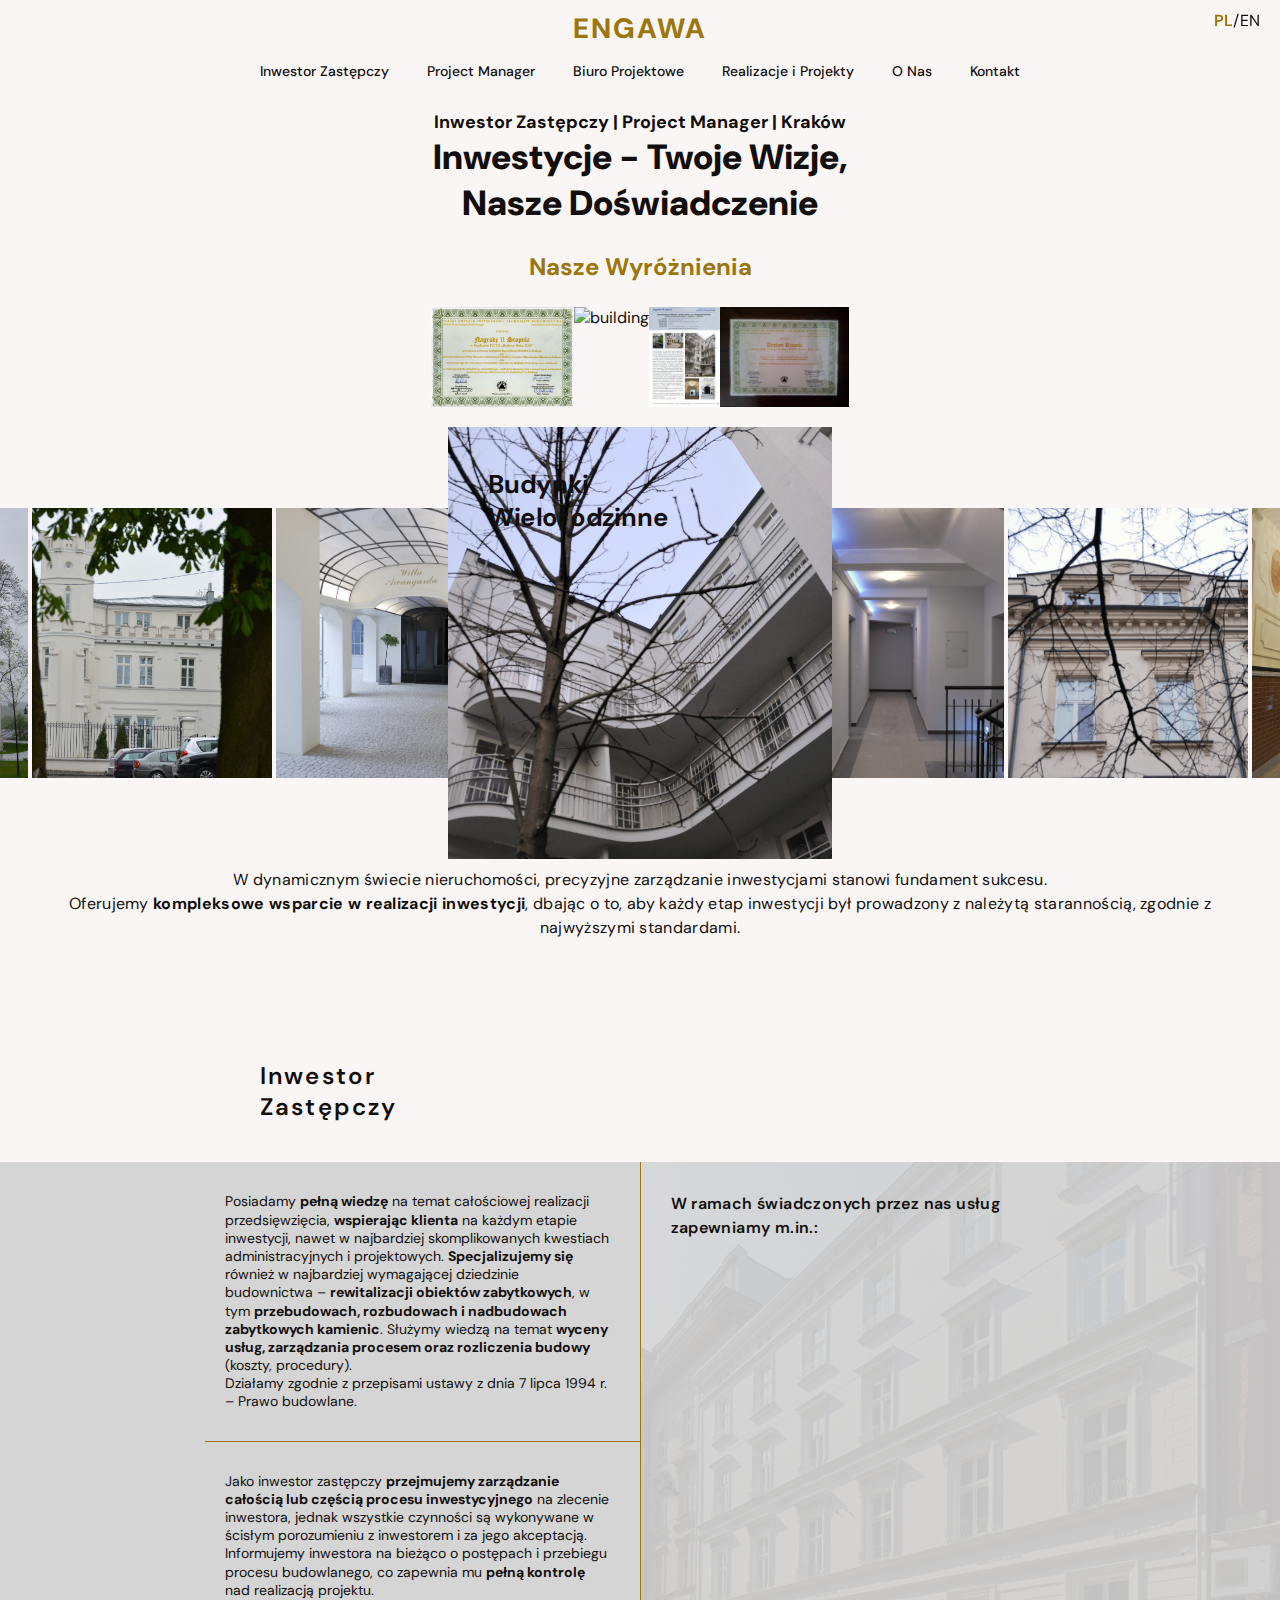
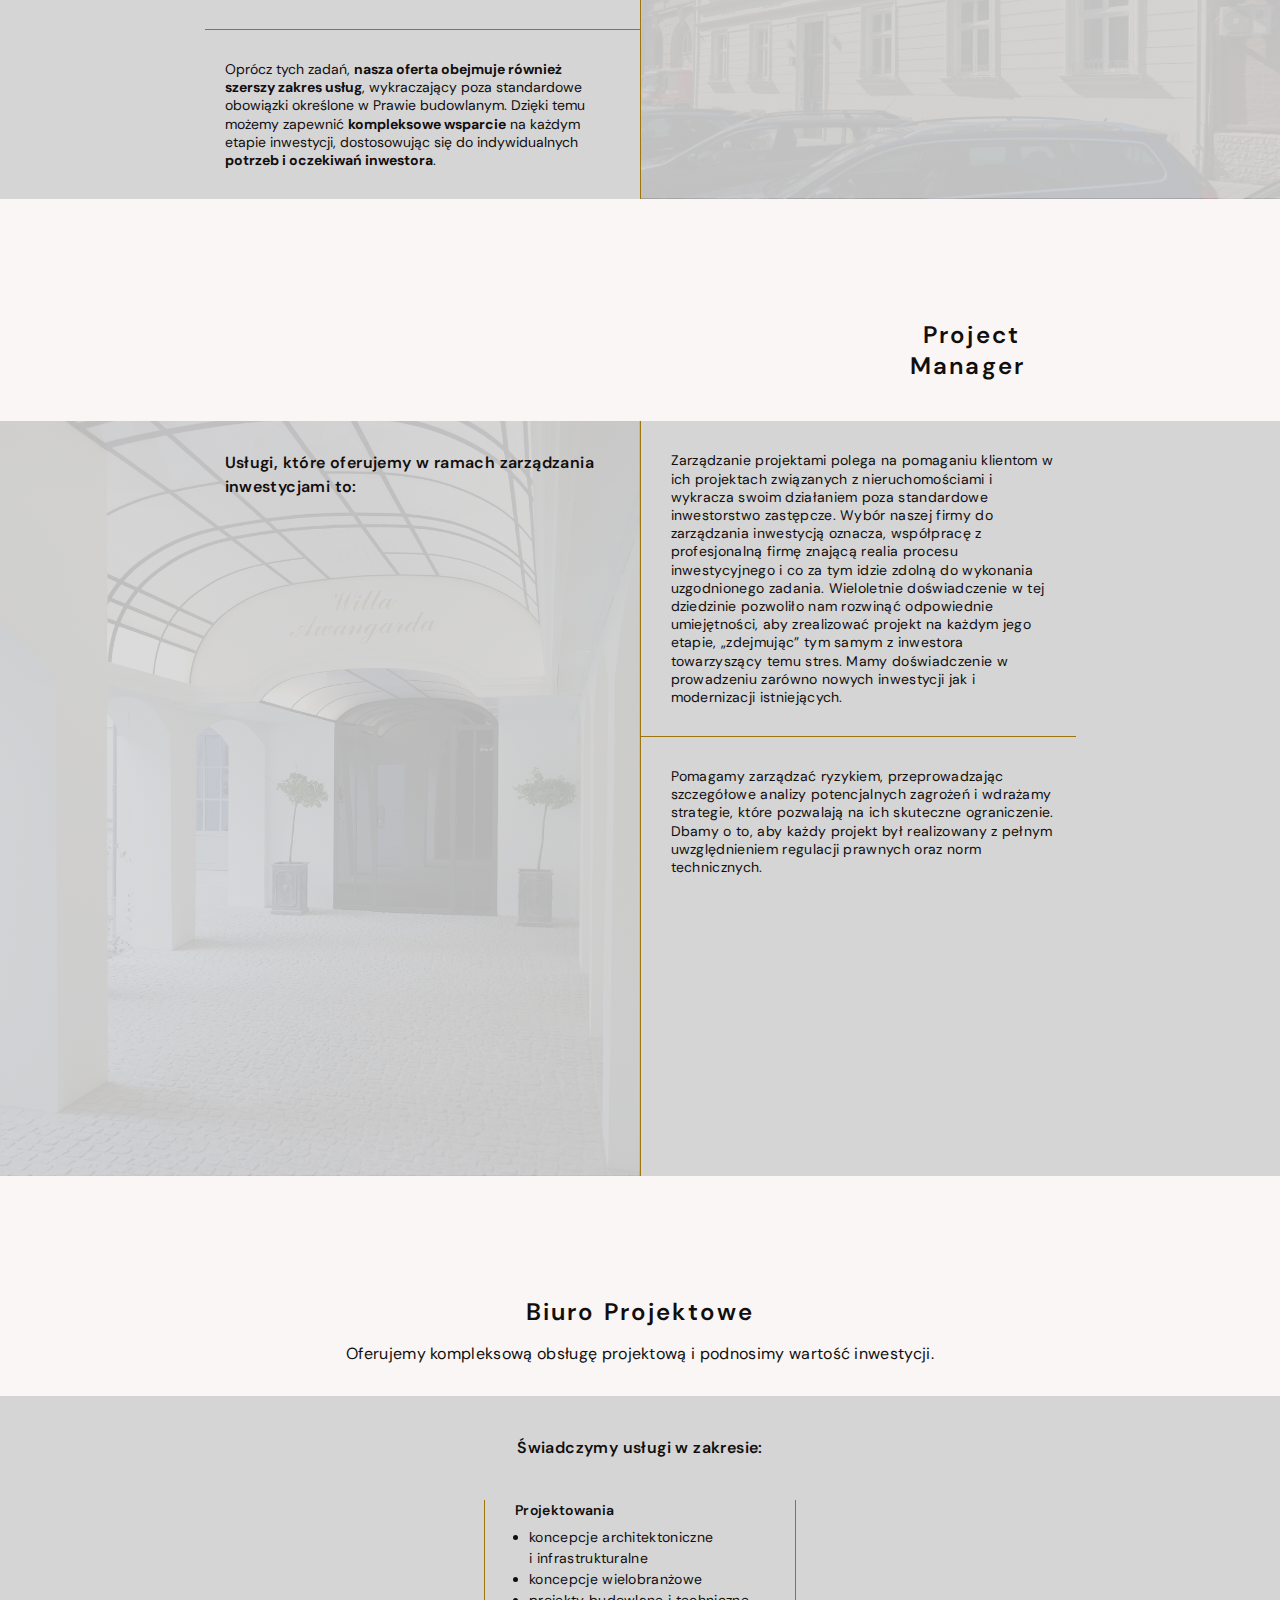
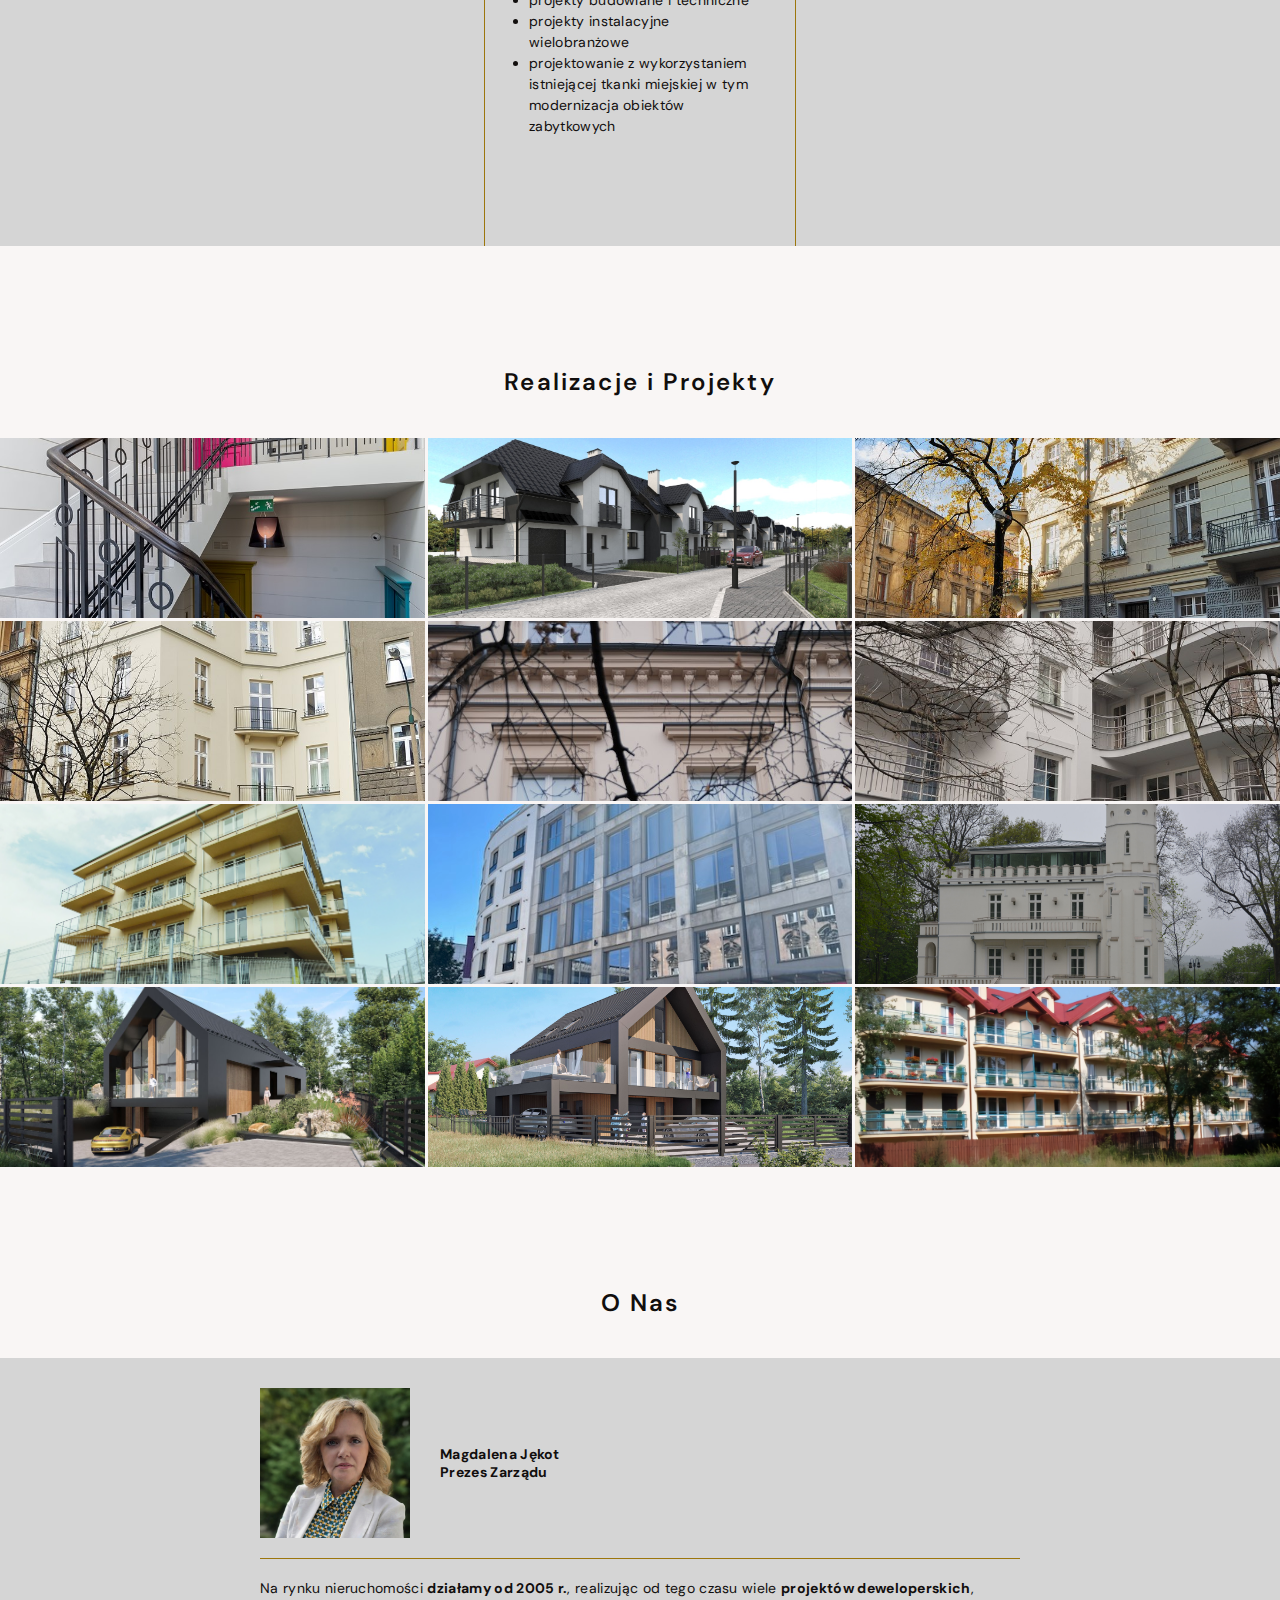
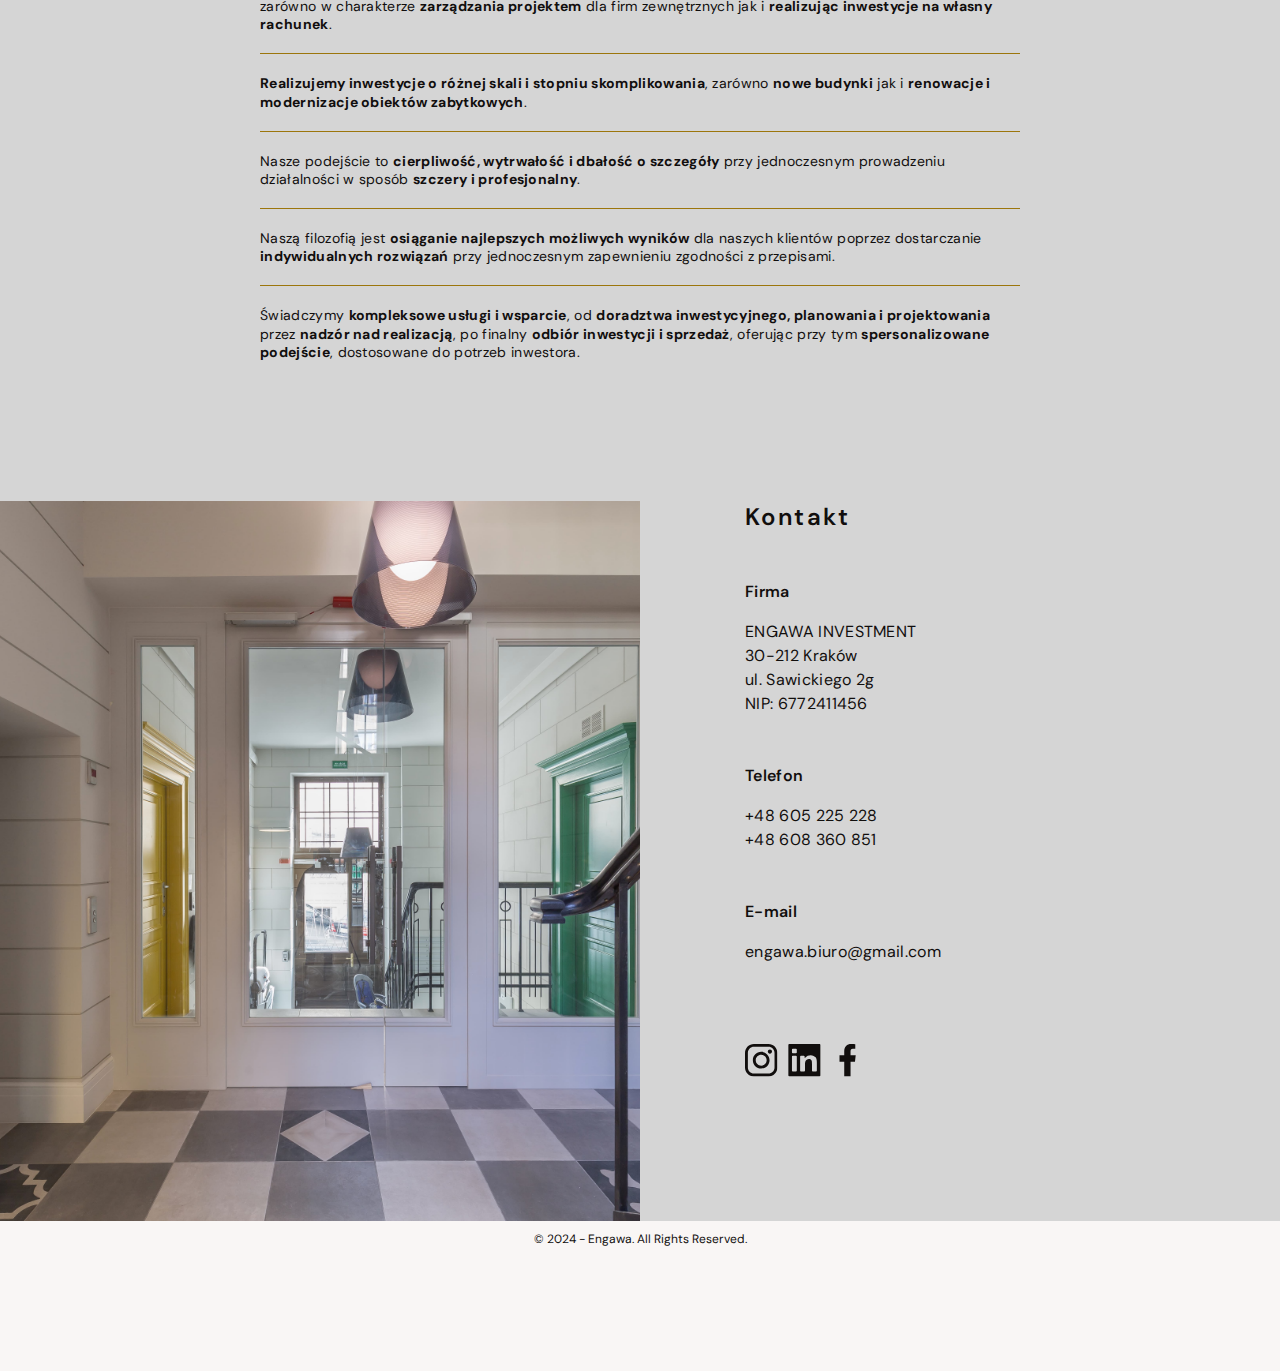
==== commit 650a49d7: "main titles corrections" ====
--- a/index.html
+++ b/index.html
@@ -72,10 +72,11 @@
 
   </header>
   <section id="main-page">
-    <h1 class="main-title"> <span class="main-title__text">Inwestor Zastępczy | Project
-        Manager | Kraków</span><br>Inwestycje - Twoje Wizje, Nasze Doświadczenie
+    <h1 class="main-title__text">Inwestor Zastępczy | Project
+      Manager | Kraków
     </h1>
-    <h2 class="main-subtitle">Nasze Wyróżnienia</h2>
+    <h2 class="main-title">Inwestycje - Twoje Wizje, Nasze Doświadczenie</h2>
+    <h3 class="main-subtitle">Nasze Wyróżnienia</h3>
     <ul class="awards">
       <li class="awards__item"><img src="images/nagrody/dyplom.jpg" alt="building"></li>
       <li class="awards__item"><img src="images/nagrody/09.jpg" alt="building"></li>
--- a/css/main.min.css
+++ b/css/main.min.css
@@ -1 +1 @@
-*{margin:0;padding:0}img{display:block}a{text-decoration:none;color:inherit}body{font-family:"DM Sans",system-ui;color:#110e0d;font-size:16px;background-color:#f9f6f5;overflow-x:hidden}.container{max-width:390px;width:100%;margin:0 auto}@media(min-width: 768px){.container{max-width:760px}}@media(min-width: 1440px){.container{max-width:1440px}}header{background-color:#f9f6f5;position:fixed;top:0;left:0;right:0;z-index:20}.header-container{display:-webkit-box;display:-ms-flexbox;display:flex;-webkit-box-align:center;-ms-flex-align:center;align-items:center;-webkit-box-pack:justify;-ms-flex-pack:justify;justify-content:space-between;padding:10px 20px}.logo{font-size:28px;font-weight:800;letter-spacing:2.16px;display:block;-webkit-transition:color .3s ease-in-out;transition:color .3s ease-in-out}.logo:hover,.logo:focus{color:#9c760c}.logo.active{color:#9c760c}.logo.active:hover,.logo.active:focus{cursor:context-menu}.header-contacts{display:-webkit-box;display:-ms-flexbox;display:flex;-webkit-box-align:center;-ms-flex-align:center;align-items:center}.header-contacts__icon{fill:#110e0d;-webkit-transition:fill .3s ease-in-out;transition:fill .3s ease-in-out}.header-contacts__link-icon{display:block;width:32px;height:32px}.header-contacts__link-icon:hover .header-contacts__icon,.header-contacts__link-icon:focus .header-contacts__icon{fill:#9c760c}.language--active{color:#9c760c;font-weight:600}.header-buttons{display:-webkit-box;display:-ms-flexbox;display:flex;gap:15px;-webkit-box-align:center;-ms-flex-align:center;align-items:center}.menu{display:none}.menu-open{background-color:rgba(0,0,0,0);border:none}.menu-open__icon{fill:#110e0d}@media(min-width: 768px){.header-container{-webkit-box-orient:vertical;-webkit-box-direction:normal;-ms-flex-direction:column;flex-direction:column;padding:10px 20px 20px 20px;gap:15px}.header-contacts{display:none}.language{position:fixed;right:20px;top:10px}.menu{display:-webkit-box;display:-ms-flexbox;display:flex;-webkit-box-pack:justify;-ms-flex-pack:justify;justify-content:space-between;width:100%;list-style:none}.menu__item{font-size:14px;color:#110e0d;font-weight:500;-webkit-transition:color .3s ease-in-out;transition:color .3s ease-in-out}.menu__item:hover,.menu__item:focus{color:#9c760c}.menu__item.active{color:#9c760c}.menu__item.active:hover a,.menu__item.active:focus a{cursor:context-menu}.menu-open{display:none}}@media(min-width: 1440px){.header-container{padding:10px 210px 20px 210px}.logo{font-size:36px}.menu__item{font-size:18px}}.mobil-menu{position:fixed;top:0;left:0;z-index:600;width:100vw;height:100vh;background-color:rgba(255,255,255,.7);-webkit-transform:translateX(100%);transform:translateX(100%);visibility:hidden;opacity:0;-webkit-transition:visibility .5s ease-in-out,opacity .5s ease-in-out,-webkit-transform .5s ease-in-out;transition:visibility .5s ease-in-out,opacity .5s ease-in-out,-webkit-transform .5s ease-in-out;transition:transform .5s ease-in-out,visibility .5s ease-in-out,opacity .5s ease-in-out;transition:transform .5s ease-in-out,visibility .5s ease-in-out,opacity .5s ease-in-out,-webkit-transform .5s ease-in-out}.mobil-menu__menu-close{position:absolute;top:15px;right:20px;background-color:rgba(0,0,0,0);border:none}.mobil-menu__menu-close-icon{fill:#110e0d}.mobil-menu__container{width:100%;background:#d5d5d5;padding:10px 20px 20px 20px}.mobil-menu__logo{font-size:28px;font-weight:800;letter-spacing:2.16px;-webkit-transition:color .3s ease-in-out;transition:color .3s ease-in-out}.mobil-menu__logo:hover,.mobil-menu__logo:focus{color:#9c760c}.mobil-menu__logo.active{color:#9c760c}.mobil-menu__logo.active:hover,.mobil-menu__logo.active:focus{cursor:context-menu}.mobile-nav{display:-webkit-box;display:-ms-flexbox;display:flex;-webkit-box-orient:vertical;-webkit-box-direction:normal;-ms-flex-direction:column;flex-direction:column;gap:15px;height:100%;list-style:none;margin-top:60px}.mobile-nav__link{color:#110e0d;font-weight:600;font-size:18px;-webkit-transition:color .3s ease-in-out;transition:color .3s ease-in-out}.mobile-nav__link:hover,.mobile-nav__link:focus{color:#9c760c}.mobile-nav__link.active{color:#9c760c}.mobile-nav__link.active:hover a,.mobile-nav__link.active:focus a{cursor:context-menu}.is-open{-webkit-transform:translateX(0);transform:translateX(0);visibility:visible;opacity:1}body #main-page{overflow-x:hidden}#main-page{padding-top:80px}.main-title{text-align:center;font-size:20px;font-weight:900;margin-bottom:25px;max-width:280px;width:100%;text-align:center;margin:0 auto;margin-bottom:25px}.main-title__text{font-weight:700;font-size:14px}.main-subtitle{text-align:center;font-size:18px;font-weight:700;margin-bottom:15px;color:#9c760c}.awards{display:-webkit-box;display:-ms-flexbox;display:flex;-webkit-box-pack:center;-ms-flex-pack:center;justify-content:center;-webkit-box-align:center;-ms-flex-align:center;align-items:center;height:70px;list-style:none;position:relative}.awards__item{height:70px;-webkit-transition:-webkit-transform .3s ease-in-out;transition:-webkit-transform .3s ease-in-out;transition:transform .3s ease-in-out;transition:transform .3s ease-in-out, -webkit-transform .3s ease-in-out}.awards__item img{width:auto;height:100%;-o-object-fit:cover;object-fit:cover;-webkit-transition:-webkit-transform .3s ease-in-out;transition:-webkit-transform .3s ease-in-out;transition:transform .3s ease-in-out;transition:transform .3s ease-in-out, -webkit-transform .3s ease-in-out}.awards__item:hover img,.awards__item:focus img{-webkit-transform:scale(1.4);transform:scale(1.4);z-index:15}.carousel{width:100%;margin:65px 0 60px 0}.carousel__track{display:-webkit-box;display:-ms-flexbox;display:flex;-webkit-transition:-webkit-transform .5s ease-in-out;transition:-webkit-transform .5s ease-in-out;transition:transform .5s ease-in-out;transition:transform .5s ease-in-out, -webkit-transform .5s ease-in-out}.carousel__item{width:150px;height:170px;overflow:hidden;position:relative;-webkit-box-flex:0;-ms-flex:0 0 auto;flex:0 0 auto;-webkit-transition:-webkit-transform .5s ease-in-out;transition:-webkit-transform .5s ease-in-out;transition:transform .5s ease-in-out;transition:transform .5s ease-in-out, -webkit-transform .5s ease-in-out}.carousel__item img{width:100%;height:100%;-o-object-fit:cover;object-fit:cover}.carousel__item p{position:absolute;font-size:12px;top:15px;left:15px;font-weight:700;visibility:hidden;opacity:0;-webkit-transition:visibility .5s ease-in-out,opacity .5s ease-in-out;transition:visibility .5s ease-in-out,opacity .5s ease-in-out}.carousel__item.swiper-slide-active{-webkit-transform:scale(1.6);transform:scale(1.6);z-index:10}.carousel__item.swiper-slide-active p{visibility:visible;opacity:1}.main-description{text-align:center;line-height:1.3;letter-spacing:.32px;padding:0 20px}@media(min-width: 768px){#main-page{padding-top:100px}.main-title{font-size:35px;margin-bottom:25px;max-width:500px}.main-title--english{max-width:450px}.main-title span{font-size:18px}.main-subtitle{font-size:24px;margin-bottom:25px}.awards{height:100px}.awards__item{height:100px}.carousel{margin:101px 0 90px 0}.carousel__item{width:240px;height:270px}.carousel__item p{top:25px;left:25px;font-weight:700;font-size:16px}.carousel__item.swiper-slide-active{-webkit-transform:scale(1.6);transform:scale(1.6)}.main-description{line-height:1.5}}@media(min-width: 1440px){#main-page{padding-top:110px}.main-title{font-size:40px;max-width:100%}.main-title span{font-size:24px}.main-subtitle{font-size:28px}.carousel{position:relative;margin:101px 0 90px 0}.carousel__item{width:240px;height:270px}.carousel__item p{top:25px;left:25px;font-weight:700;font-size:16px}.carousel__item.swiper-slide-active{-webkit-transform:scale(1.6);transform:scale(1.6)}.carousel::before,.carousel::after{content:"";position:absolute;top:0;bottom:0;width:100px;pointer-events:none;background:-webkit-gradient(linear, left top, right top, from(rgb(255, 255, 255)), to(rgba(255, 255, 255, 0)));background:linear-gradient(to right, rgb(255, 255, 255), rgba(255, 255, 255, 0));z-index:1}.carousel::before{left:0}.carousel::after{right:0;-webkit-transform:rotate(180deg);transform:rotate(180deg)}.main-description{line-height:1.5;padding:0}}#investor{padding-top:80px}.investor-container{padding:0 20px}.investor-title{font-size:24px;line-height:1.3;max-width:130px;width:100%;font-weight:600;letter-spacing:2.16px;margin-bottom:40px}.investor{width:100%;background-color:#d5d5d5;display:-webkit-box;display:-ms-flexbox;display:flex;-webkit-box-orient:vertical;-webkit-box-direction:normal;-ms-flex-direction:column;flex-direction:column;line-height:1.3;font-size:14px}.investor__descriptions{max-width:390px;width:100%;margin:0 auto}.investor__text{padding:25px 20px 25px 20px}.investor__text:not(:last-child){border-bottom:1px solid #9c760c}.investor__services{padding-top:30px;width:100%;background-image:-webkit-gradient(linear, left top, left bottom, from(rgba(213, 213, 213, 0.9)), to(rgba(213, 213, 213, 0.9))),url("../images/zacisze/0251.jpg");background-image:linear-gradient(rgba(213, 213, 213, 0.9), rgba(213, 213, 213, 0.9)),url("../images/zacisze/0251.jpg");background-repeat:no-repeat;background-size:cover;background-position:center center;overflow:hidden}.investor__services-title{font-size:16px;font-weight:600;line-height:1.5;letter-spacing:.4px;max-width:390px;width:100%;padding-right:20px;padding-left:20px;margin:0 auto;margin-bottom:20px}.investor__list-container{width:100%}.investor__list{width:100%}.investor__item{width:100%}.investor__item:not(:last-child){border-bottom:1px solid #9c760c}.investor__item p{padding-left:20px;padding-right:20px;padding-top:12px;padding-bottom:12px;max-width:390px;width:100%;margin:0 auto}@media(min-width: 768px){#investor{padding-top:120px}.investor{-webkit-box-orient:horizontal;-webkit-box-direction:normal;-ms-flex-direction:row;flex-direction:row}.investor__descriptions{border-right:1px solid #9c760c;max-width:50%;margin:0}.investor__text{padding:30px 30px 30px 20px;max-width:385px;width:100%;margin-left:auto}.investor__services-title{margin:0;max-width:385px;width:100%;padding-left:30px;padding-right:20px;margin-bottom:18px}.investor__list-container{position:relative}.investor__list{position:absolute;-webkit-transform:translateY(100%);transform:translateY(100%);opacity:0;-webkit-transition:-webkit-transform 1.5s ease-in-out;transition:-webkit-transform 1.5s ease-in-out;transition:transform 1.5s ease-in-out;transition:transform 1.5s ease-in-out, -webkit-transform 1.5s ease-in-out}.investor__list.visible{-webkit-transform:translateY(0);transform:translateY(0);opacity:1}.investor__item p{padding-right:20px;padding-left:30px;max-width:385px;margin:0}}@media(min-width: 1440px){#investor{padding-top:150px;padding-bottom:630px;position:relative}.investor-container{padding:0 44px}.investor-title{font-size:42px;max-width:220px;padding:0;margin-bottom:0}.investor{font-size:16px;position:absolute;left:50%;top:150px;-webkit-transform:translateX(-376px);transform:translateX(-376px);-webkit-box-orient:horizontal;-webkit-box-direction:normal;-ms-flex-direction:row;flex-direction:row;line-height:1.5;letter-spacing:.32px}.investor__descriptions{max-width:700px}.investor__text{padding:40px 50px 40px 60px;max-width:100%;width:100%;margin-left:0}.investor__services{padding-top:40px}.investor__services-title{font-size:20px;max-width:360px;width:100%;padding-left:50px;padding-right:0;margin-bottom:27px}.investor__item p{padding-right:0;padding-left:50px;max-width:360px}}#manager{padding-top:80px}.manager-container{padding:0 20px}.manager-title{font-size:24px;line-height:1.3;max-width:110px;width:100%;font-weight:600;letter-spacing:2.16px;text-align:right;margin-left:auto;margin-bottom:40px}.manager{width:100%;background-color:#d5d5d5;display:-webkit-box;display:-ms-flexbox;display:flex;-webkit-box-orient:vertical;-webkit-box-direction:normal;-ms-flex-direction:column;flex-direction:column;line-height:1.3;letter-spacing:.32px;font-size:14px;margin:0 auto}.manager__descriptions{max-width:390px;width:100%;margin:0 auto}.manager__text{padding:25px 20px 25px 20px}.manager__text:not(:last-child){border-bottom:1px solid #9c760c}.manager__services{padding-top:30px;width:100%;background-image:-webkit-gradient(linear, left top, left bottom, from(rgba(213, 213, 213, 0.85)), to(rgba(213, 213, 213, 0.85))),url("../images/jozefinska-galeria/0248.jpg");background-image:linear-gradient(rgba(213, 213, 213, 0.85), rgba(213, 213, 213, 0.85)),url("../images/jozefinska-galeria/0248.jpg");background-repeat:no-repeat;background-size:cover;background-position:center center;overflow:hidden}.manager__services-title{font-size:16px;font-weight:600;line-height:1.5;letter-spacing:.4px;max-width:390px;width:100%;padding-right:20px;padding-left:20px;margin:0 auto;margin-bottom:20px}.manager__list-container{width:100%}.manager__list{width:100%}.manager__item{width:100%}.manager__item:not(:last-child){border-bottom:1px solid #9c760c}.manager__item p{padding:8px 20px;max-width:390px;width:100%;margin:0 auto}@media(min-width: 768px){#manager{padding-top:120px}.manager{-webkit-box-orient:horizontal;-webkit-box-direction:normal;-ms-flex-direction:row;flex-direction:row}.manager__descriptions{border-left:1px solid #9c760c;max-width:50%;margin:0;padding-bottom:270px}.manager__text{padding:30px 20px 30px 30px;max-width:385px;width:100%}.manager__services-title{margin:0;max-width:385px;width:100%;padding-left:20px;padding-right:30px;margin-bottom:18px;margin-left:auto}.manager__list-container{position:relative}.manager__list{position:absolute;-webkit-transform:translateY(100%);transform:translateY(100%);opacity:0;-webkit-transition:-webkit-transform 1.5s ease-in-out;transition:-webkit-transform 1.5s ease-in-out;transition:transform 1.5s ease-in-out;transition:transform 1.5s ease-in-out, -webkit-transform 1.5s ease-in-out}.manager__list.visible{-webkit-transform:translateY(0);transform:translateY(0);opacity:1}.manager__item p{padding-right:30px;padding-left:20px;max-width:385px;margin:0;margin-left:auto}}@media(min-width: 1440px){#manager{padding-top:150px;padding-bottom:780px;position:relative}.manager-container{padding:0 44px}.manager-title{font-size:42px;max-width:220px;margin-bottom:0}.manager{font-size:16px;position:absolute;width:100%;background-color:#d5d5d5;left:-50%;top:150px;-webkit-transform:translateX(376px);transform:translateX(376px);-webkit-box-orient:horizontal;-webkit-box-direction:normal;-ms-flex-direction:row;flex-direction:row;line-height:1.5;margin:0}.manager__descriptions{max-width:460px;width:100%;padding-bottom:140px;margin:0}.manager__descriptions--english{padding-bottom:185px}.manager__text{padding:40px 50px 40px 60px;max-width:100%;width:100%}.manager__services{padding-top:40px;width:100%}.manager__services-title{font-size:20px;max-width:590px;padding-right:60px;margin-bottom:27px;padding-left:0}.manager__item p{padding:8px 0;padding-right:60px;max-width:590px}}#design-office{padding-top:80px}.design-title{font-size:24px;line-height:1.3;font-weight:600;letter-spacing:2.16px;text-align:center}.design-subtitle{line-height:1.5;letter-spacing:.32px;text-align:center;margin:15px auto 30px auto;max-width:390px;width:100%;padding:0 20px}.design{width:100%;background-color:#d5d5d5;line-height:1.5;letter-spacing:.32px;font-size:14px;background-image:-webkit-gradient(linear, left top, left bottom, from(rgba(213, 213, 213, 0.85)), to(rgba(213, 213, 213, 0.85))),url("../images/ruczaj/170003.jpg");background-image:linear-gradient(rgba(213, 213, 213, 0.85), rgba(213, 213, 213, 0.85)),url("../images/ruczaj/170003.jpg");background-repeat:no-repeat;background-size:cover;background-position:center center;padding-top:30px}.design__title{font-size:16px;font-weight:600;line-height:1.5;letter-spacing:.4px;max-width:390px;width:100%;padding:0 20px;margin:0 auto;margin-bottom:30px}.design__description{display:-webkit-box;display:-ms-flexbox;display:flex;-webkit-box-orient:vertical;-webkit-box-direction:normal;-ms-flex-direction:column;flex-direction:column;max-width:390px;width:100%;padding:0 20px;margin:0 auto}.design__text-left div{padding-bottom:18px}.design__text-center{padding-bottom:18px}.design__text-right div{padding-bottom:18px}.design__text-title-center{font-weight:600;margin-bottom:6px}.design__text-title-right{font-weight:600;margin-bottom:6px}.design__text-title-left{font-weight:600;margin-bottom:6px}.design__text-item{margin-left:14px}@media(min-width: 768px){#design-office{padding-top:120px}.design-subtitle{max-width:768px}.design{padding-top:40px}.design__title{font-weight:600;line-height:1.5;letter-spacing:.4px;text-align:center;margin:0;margin-bottom:40px;max-width:100%;padding:0}.design__description{-webkit-box-orient:horizontal;-webkit-box-direction:normal;-ms-flex-direction:row;flex-direction:row;-webkit-box-pack:center;-ms-flex-pack:center;justify-content:center;max-width:100%;padding:0;margin:0}.design__text-left{-webkit-box-flex:1;-ms-flex-positive:1;flex-grow:1}.design__text-left div{display:-webkit-box;display:-ms-flexbox;display:flex;-webkit-box-orient:vertical;-webkit-box-direction:normal;-ms-flex-direction:column;flex-direction:column;-webkit-box-align:end;-ms-flex-align:end;align-items:flex-end;padding-bottom:20px;-webkit-transform:translateX(-100%);transform:translateX(-100%);-webkit-transition:-webkit-transform .8s ease-out;transition:-webkit-transform .8s ease-out;transition:transform .8s ease-out;transition:transform .8s ease-out, -webkit-transform .8s ease-out}.design__text-left div:not(:last-child){border-bottom:1px solid #9c760c}.design__text-left div:not(:first-child){padding-top:20px}.design__text-center{max-width:250px;width:100%;padding:0 30px;border-right:1px solid #9c760c;border-left:1px solid #9c760c}.design__text-right{-webkit-box-flex:1;-ms-flex-positive:1;flex-grow:1;padding-bottom:0}.design__text-right div{-webkit-transform:translateX(100%);transform:translateX(100%);-webkit-transition:-webkit-transform .8s ease-out;transition:-webkit-transform .8s ease-out;transition:transform .8s ease-out;transition:transform .8s ease-out, -webkit-transform .8s ease-out}.design__text-right div:not(:last-child){border-bottom:1px solid #9c760c;padding-bottom:20px}.design__text-right div:not(:first-child){padding-top:20px}.design__text-title-right{max-width:235px;padding-left:30px;width:100%}.design__text-title-left{padding-right:30px;max-width:235px;width:100%}.design__text-list-left{max-width:235px;width:100%;padding-right:30px}.design__text-list-right{max-width:235px;width:100%;padding-left:30px}.design__text-left div.slide-in-left{-webkit-transform:translateX(0);transform:translateX(0)}.design__text-right div.slide-in-right{-webkit-transform:translateX(0);transform:translateX(0)}}@media(min-width: 1440px){#design-office{padding-top:150px}.design-title{font-size:42px}.design-subtitle{margin:40px 0 60px 0;max-width:100%;padding:0}.design{font-size:16px}.design__title{font-size:20px}.design__text-center{max-width:300px;padding:0 40px}.design__text-title-right{max-width:300px;padding-left:40px}.design__text-title-left{padding-right:40px;max-width:300px}.design__text-list-left{max-width:300px;padding-right:40px}.design__text-list-right{max-width:300px;padding-left:40px}}#realizations{padding-top:80px}.realizations-title{font-size:24px;line-height:1.3;font-weight:600;letter-spacing:2.16px;text-align:center;margin-bottom:40px}.realizations{width:100vw;list-style:none;display:grid;grid-template-columns:repeat(2, 1fr);grid-template-rows:repeat(6, auto);gap:3px;margin:0 auto}.realizations__item{position:relative;overflow:hidden;height:100%;background-color:#d5d5d5}.realizations__item img{width:100%;height:120px;-o-object-fit:cover;object-fit:cover}.realizations__item div{position:absolute;top:0;left:0;width:100%;height:100%;background-image:-webkit-gradient(linear, left top, left bottom, from(rgba(213, 213, 213, 0.85)), to(rgba(213, 213, 213, 0.85)));background-image:linear-gradient(rgba(213, 213, 213, 0.85), rgba(213, 213, 213, 0.85));z-index:5;display:-webkit-box;display:-ms-flexbox;display:flex;-webkit-box-align:center;-ms-flex-align:center;align-items:center;padding-left:20px;font-size:14px;font-weight:600;line-height:1.3;letter-spacing:.32px;visibility:hidden;opacity:0;-webkit-transition:visibility .5s ease-in-out,opacity .5s ease-in-out;transition:visibility .5s ease-in-out,opacity .5s ease-in-out}.realizations__item:hover div{visibility:visible;opacity:1}@media(min-width: 768px){#realizations{padding-top:120px}.realizations{grid-template-columns:repeat(3, 1fr);grid-template-rows:repeat(4, auto)}.realizations__item img{height:180px}.realizations__item div{font-size:16px}}@media(min-width: 1440px){#realizations{padding-top:150px}.realizations-title{font-size:42px;margin-bottom:60px}.realizations{grid-template-columns:repeat(6, 1fr);grid-template-rows:repeat(2, auto);gap:4px}.realizations__item img{height:300px}.realizations__item div{padding-left:30px;font-size:20px}}#about{padding-top:80px}.about-title{font-size:24px;line-height:1.3;font-weight:600;letter-spacing:2.16px;text-align:center;margin-bottom:40px}.about-container{padding:0 20px}.about{font-size:14px;width:100%;background-color:#d5d5d5;padding-top:10px}.about__list{display:grid;grid-template-columns:repeat(1, 1fr);line-height:1.3;letter-spacing:.32px;list-style:none}.about__item{padding:20px 0}.about__item:not(:last-child){border-bottom:1px solid #9c760c}.about__picture{height:150px;width:150px;margin-right:30px}.about__picture img{height:100%;width:100%;-o-object-fit:cover;object-fit:cover}.about__picture-container{display:-webkit-box;display:-ms-flexbox;display:flex;-webkit-box-align:center;-ms-flex-align:center;align-items:center}@media(min-width: 768px){#about{padding-top:120px}#about__picture{margin-right:40px}}@media(min-width: 1440px){#about{padding-top:200px}.about-title{font-size:42px;margin-bottom:100px}.about-container{padding:0}.about{padding:40px 0;font-size:16px}.about__list{grid-template-columns:repeat(3, 1fr);gap:40px 0;line-height:1.5}.about__item{padding:8px 44px 0 44px;height:164px}.about__item:not(:nth-child(1)):not(:nth-child(4)){border-left:1px solid #9c760c}.about__item:not(:last-child){border-bottom:none}}#contact{background-color:#d5d5d5;padding-top:80px}.footer-container{display:-webkit-box;display:-ms-flexbox;display:flex;-webkit-box-orient:vertical;-webkit-box-direction:normal;-ms-flex-direction:column;flex-direction:column}.picture{width:100%;height:400px;background-color:#d5d5d5;background-image:url("../images/zacisze/0170.jpg");background-repeat:no-repeat;background-size:cover;background-position:center center;overflow:hidden}.contact{width:100%;padding-left:20px;padding-bottom:16px}.contact__title{font-size:24px;line-height:1.3;font-weight:600;letter-spacing:2.16px;margin-top:20px}.contact__description{font-size:14px;line-height:1.5;letter-spacing:.32px}.contact__name{font-weight:600;margin:24px 0 8px 0}.contact__link{-webkit-transition:color .3s ease-in-out;transition:color .3s ease-in-out}.contact__link:hover,.contact__link:focus{color:#9c760c}.contact__socialmedia{display:-webkit-box;display:-ms-flexbox;display:flex;gap:12px;margin-top:30px;height:36px;-webkit-transform:scale(0.9);transform:scale(0.9);-webkit-transform-origin:top left;transform-origin:top left}.contact__link-icon{width:36px;height:36px}.contact__link-icon:hover .contact__icon,.contact__link-icon:focus .contact__icon{fill:#9c760c}.contact__icon{fill:#110e0d;-webkit-transition:fill .3s ease-in-out;transition:fill .3s ease-in-out}.copyrights{text-align:center;font-size:12px;background-color:#f9f6f5;height:40px;padding-top:10px}@media(min-width: 768px){#contact{padding-top:120px;position:relative}.footer-container{padding-right:100px;-webkit-box-orient:horizontal;-webkit-box-direction:normal;-ms-flex-direction:row;flex-direction:row;-webkit-box-pack:end;-ms-flex-pack:end;justify-content:flex-end}.picture{position:absolute;width:50%;height:720px;background-color:#d5d5d5;right:50%;top:120px;background-image:url("../images/zacisze/0170.jpg");background-repeat:no-repeat;background-size:cover;background-position:center center;overflow:hidden}.contact{max-width:225px;width:100%;height:720px;padding-left:0;padding-bottom:0}.contact__title{margin-bottom:32px;margin-top:0}.contact__description{font-size:16px;line-height:1.5;letter-spacing:.32px}.contact__name{margin:48px 0 16px 0}.contact__socialmedia{margin-top:80px}.copyrights{height:140px}}@media(min-width: 1440px){#contact{padding-top:150px}.footer-container{padding-right:355px}.picture{top:150px}.contact__title{font-size:42px}.contact__description{font-size:18px}.contact__socialmedia{-webkit-transform:scale(1);transform:scale(1)}}/*# sourceMappingURL=main.min.css.map */+*{margin:0;padding:0}img{display:block}a{text-decoration:none;color:inherit}body{font-family:"DM Sans",system-ui;color:#110e0d;font-size:16px;background-color:#f9f6f5;overflow-x:hidden}.container{max-width:390px;width:100%;margin:0 auto}@media(min-width: 768px){.container{max-width:760px}}@media(min-width: 1440px){.container{max-width:1440px}}header{background-color:#f9f6f5;position:fixed;top:0;left:0;right:0;z-index:20}.header-container{display:-webkit-box;display:-ms-flexbox;display:flex;-webkit-box-align:center;-ms-flex-align:center;align-items:center;-webkit-box-pack:justify;-ms-flex-pack:justify;justify-content:space-between;padding:10px 20px}.logo{font-size:28px;font-weight:800;letter-spacing:2.16px;display:block;-webkit-transition:color .3s ease-in-out;transition:color .3s ease-in-out}.logo:hover,.logo:focus{color:#9c760c}.logo.active{color:#9c760c}.logo.active:hover,.logo.active:focus{cursor:context-menu}.header-contacts{display:-webkit-box;display:-ms-flexbox;display:flex;-webkit-box-align:center;-ms-flex-align:center;align-items:center}.header-contacts__icon{fill:#110e0d;-webkit-transition:fill .3s ease-in-out;transition:fill .3s ease-in-out}.header-contacts__link-icon{display:block;width:32px;height:32px}.header-contacts__link-icon:hover .header-contacts__icon,.header-contacts__link-icon:focus .header-contacts__icon{fill:#9c760c}.language--active{color:#9c760c;font-weight:600}.header-buttons{display:-webkit-box;display:-ms-flexbox;display:flex;gap:15px;-webkit-box-align:center;-ms-flex-align:center;align-items:center}.menu{display:none}.menu-open{background-color:rgba(0,0,0,0);border:none}.menu-open__icon{fill:#110e0d}@media(min-width: 768px){.header-container{-webkit-box-orient:vertical;-webkit-box-direction:normal;-ms-flex-direction:column;flex-direction:column;padding:10px 20px 20px 20px;gap:15px}.header-contacts{display:none}.language{position:fixed;right:20px;top:10px}.menu{display:-webkit-box;display:-ms-flexbox;display:flex;-webkit-box-pack:justify;-ms-flex-pack:justify;justify-content:space-between;width:100%;list-style:none}.menu__item{font-size:14px;color:#110e0d;font-weight:500;-webkit-transition:color .3s ease-in-out;transition:color .3s ease-in-out}.menu__item:hover,.menu__item:focus{color:#9c760c}.menu__item.active{color:#9c760c}.menu__item.active:hover a,.menu__item.active:focus a{cursor:context-menu}.menu-open{display:none}}@media(min-width: 1440px){.header-container{padding:10px 210px 20px 210px}.logo{font-size:36px}.menu__item{font-size:18px}}.mobil-menu{position:fixed;top:0;left:0;z-index:600;width:100vw;height:100vh;background-color:rgba(255,255,255,.7);-webkit-transform:translateX(100%);transform:translateX(100%);visibility:hidden;opacity:0;-webkit-transition:visibility .5s ease-in-out,opacity .5s ease-in-out,-webkit-transform .5s ease-in-out;transition:visibility .5s ease-in-out,opacity .5s ease-in-out,-webkit-transform .5s ease-in-out;transition:transform .5s ease-in-out,visibility .5s ease-in-out,opacity .5s ease-in-out;transition:transform .5s ease-in-out,visibility .5s ease-in-out,opacity .5s ease-in-out,-webkit-transform .5s ease-in-out}.mobil-menu__menu-close{position:absolute;top:15px;right:20px;background-color:rgba(0,0,0,0);border:none}.mobil-menu__menu-close-icon{fill:#110e0d}.mobil-menu__container{width:100%;background:#d5d5d5;padding:10px 20px 20px 20px}.mobil-menu__logo{font-size:28px;font-weight:800;letter-spacing:2.16px;-webkit-transition:color .3s ease-in-out;transition:color .3s ease-in-out}.mobil-menu__logo:hover,.mobil-menu__logo:focus{color:#9c760c}.mobil-menu__logo.active{color:#9c760c}.mobil-menu__logo.active:hover,.mobil-menu__logo.active:focus{cursor:context-menu}.mobile-nav{display:-webkit-box;display:-ms-flexbox;display:flex;-webkit-box-orient:vertical;-webkit-box-direction:normal;-ms-flex-direction:column;flex-direction:column;gap:15px;height:100%;list-style:none;margin-top:60px}.mobile-nav__link{color:#110e0d;font-weight:600;font-size:18px;-webkit-transition:color .3s ease-in-out;transition:color .3s ease-in-out}.mobile-nav__link:hover,.mobile-nav__link:focus{color:#9c760c}.mobile-nav__link.active{color:#9c760c}.mobile-nav__link.active:hover a,.mobile-nav__link.active:focus a{cursor:context-menu}.is-open{-webkit-transform:translateX(0);transform:translateX(0);visibility:visible;opacity:1}body #main-page{overflow-x:hidden}#main-page{padding-top:80px}.main-title{text-align:center;font-size:20px;font-weight:900;max-width:280px;width:100%;margin:0 auto;margin-bottom:25px}.main-title__text{font-weight:700;font-size:14px;margin:0 auto;text-align:center}.main-subtitle{text-align:center;font-size:18px;font-weight:700;margin-bottom:15px;color:#9c760c}.awards{display:-webkit-box;display:-ms-flexbox;display:flex;-webkit-box-pack:center;-ms-flex-pack:center;justify-content:center;-webkit-box-align:center;-ms-flex-align:center;align-items:center;height:70px;list-style:none;position:relative}.awards__item{height:70px;-webkit-transition:-webkit-transform .3s ease-in-out;transition:-webkit-transform .3s ease-in-out;transition:transform .3s ease-in-out;transition:transform .3s ease-in-out, -webkit-transform .3s ease-in-out}.awards__item img{width:auto;height:100%;-o-object-fit:cover;object-fit:cover;-webkit-transition:-webkit-transform .3s ease-in-out;transition:-webkit-transform .3s ease-in-out;transition:transform .3s ease-in-out;transition:transform .3s ease-in-out, -webkit-transform .3s ease-in-out}.awards__item:hover img,.awards__item:focus img{-webkit-transform:scale(1.4);transform:scale(1.4);z-index:15}.carousel{width:100%;margin:65px 0 60px 0}.carousel__track{display:-webkit-box;display:-ms-flexbox;display:flex;-webkit-transition:-webkit-transform .5s ease-in-out;transition:-webkit-transform .5s ease-in-out;transition:transform .5s ease-in-out;transition:transform .5s ease-in-out, -webkit-transform .5s ease-in-out}.carousel__item{width:150px;height:170px;overflow:hidden;position:relative;-webkit-box-flex:0;-ms-flex:0 0 auto;flex:0 0 auto;-webkit-transition:-webkit-transform .5s ease-in-out;transition:-webkit-transform .5s ease-in-out;transition:transform .5s ease-in-out;transition:transform .5s ease-in-out, -webkit-transform .5s ease-in-out}.carousel__item img{width:100%;height:100%;-o-object-fit:cover;object-fit:cover}.carousel__item p{position:absolute;font-size:12px;top:15px;left:15px;font-weight:700;visibility:hidden;opacity:0;-webkit-transition:visibility .5s ease-in-out,opacity .5s ease-in-out;transition:visibility .5s ease-in-out,opacity .5s ease-in-out}.carousel__item.swiper-slide-active{-webkit-transform:scale(1.6);transform:scale(1.6);z-index:10}.carousel__item.swiper-slide-active p{visibility:visible;opacity:1}.main-description{text-align:center;line-height:1.3;letter-spacing:.32px;padding:0 20px}@media(min-width: 768px){#main-page{padding-top:110px}.main-title{font-size:35px;margin-bottom:25px;max-width:500px}.main-title--english{max-width:450px}.main-title__text{font-size:18px}.main-subtitle{font-size:24px;margin-bottom:25px}.awards{height:100px}.awards__item{height:100px}.carousel{margin:101px 0 90px 0}.carousel__item{width:240px;height:270px}.carousel__item p{top:25px;left:25px;font-weight:700;font-size:16px}.carousel__item.swiper-slide-active{-webkit-transform:scale(1.6);transform:scale(1.6)}.main-description{line-height:1.5}}@media(min-width: 1440px){#main-page{padding-top:120px}.main-title{font-size:40px;max-width:100%}.main-title__text{font-size:24px}.main-subtitle{font-size:28px}.carousel{position:relative;margin:101px 0 90px 0}.carousel__item{width:240px;height:270px}.carousel__item p{top:25px;left:25px;font-weight:700;font-size:16px}.carousel__item.swiper-slide-active{-webkit-transform:scale(1.6);transform:scale(1.6)}.carousel::before,.carousel::after{content:"";position:absolute;top:0;bottom:0;width:100px;pointer-events:none;background:-webkit-gradient(linear, left top, right top, from(rgb(255, 255, 255)), to(rgba(255, 255, 255, 0)));background:linear-gradient(to right, rgb(255, 255, 255), rgba(255, 255, 255, 0));z-index:1}.carousel::before{left:0}.carousel::after{right:0;-webkit-transform:rotate(180deg);transform:rotate(180deg)}.main-description{line-height:1.5;padding:0}}#investor{padding-top:80px}.investor-container{padding:0 20px}.investor-title{font-size:24px;line-height:1.3;max-width:130px;width:100%;font-weight:600;letter-spacing:2.16px;margin-bottom:40px}.investor{width:100%;background-color:#d5d5d5;display:-webkit-box;display:-ms-flexbox;display:flex;-webkit-box-orient:vertical;-webkit-box-direction:normal;-ms-flex-direction:column;flex-direction:column;line-height:1.3;font-size:14px}.investor__descriptions{max-width:390px;width:100%;margin:0 auto}.investor__text{padding:25px 20px 25px 20px}.investor__text:not(:last-child){border-bottom:1px solid #9c760c}.investor__services{padding-top:30px;width:100%;background-image:-webkit-gradient(linear, left top, left bottom, from(rgba(213, 213, 213, 0.9)), to(rgba(213, 213, 213, 0.9))),url("../images/zacisze/0251.jpg");background-image:linear-gradient(rgba(213, 213, 213, 0.9), rgba(213, 213, 213, 0.9)),url("../images/zacisze/0251.jpg");background-repeat:no-repeat;background-size:cover;background-position:center center;overflow:hidden}.investor__services-title{font-size:16px;font-weight:600;line-height:1.5;letter-spacing:.4px;max-width:390px;width:100%;padding-right:20px;padding-left:20px;margin:0 auto;margin-bottom:20px}.investor__list-container{width:100%}.investor__list{width:100%}.investor__item{width:100%}.investor__item:not(:last-child){border-bottom:1px solid #9c760c}.investor__item p{padding-left:20px;padding-right:20px;padding-top:12px;padding-bottom:12px;max-width:390px;width:100%;margin:0 auto}@media(min-width: 768px){#investor{padding-top:120px}.investor{-webkit-box-orient:horizontal;-webkit-box-direction:normal;-ms-flex-direction:row;flex-direction:row}.investor__descriptions{border-right:1px solid #9c760c;max-width:50%;margin:0}.investor__text{padding:30px 30px 30px 20px;max-width:385px;width:100%;margin-left:auto}.investor__services-title{margin:0;max-width:385px;width:100%;padding-left:30px;padding-right:20px;margin-bottom:18px}.investor__list-container{position:relative}.investor__list{position:absolute;-webkit-transform:translateY(100%);transform:translateY(100%);opacity:0;-webkit-transition:-webkit-transform 1.5s ease-in-out;transition:-webkit-transform 1.5s ease-in-out;transition:transform 1.5s ease-in-out;transition:transform 1.5s ease-in-out, -webkit-transform 1.5s ease-in-out}.investor__list.visible{-webkit-transform:translateY(0);transform:translateY(0);opacity:1}.investor__item p{padding-right:20px;padding-left:30px;max-width:385px;margin:0}}@media(min-width: 1440px){#investor{padding-top:150px;padding-bottom:630px;position:relative}.investor-container{padding:0 44px}.investor-title{font-size:42px;max-width:220px;padding:0;margin-bottom:0}.investor{font-size:16px;position:absolute;left:50%;top:150px;-webkit-transform:translateX(-376px);transform:translateX(-376px);-webkit-box-orient:horizontal;-webkit-box-direction:normal;-ms-flex-direction:row;flex-direction:row;line-height:1.5;letter-spacing:.32px}.investor__descriptions{max-width:700px}.investor__text{padding:40px 50px 40px 60px;max-width:100%;width:100%;margin-left:0}.investor__services{padding-top:40px}.investor__services-title{font-size:20px;max-width:360px;width:100%;padding-left:50px;padding-right:0;margin-bottom:27px}.investor__item p{padding-right:0;padding-left:50px;max-width:360px}}#manager{padding-top:80px}.manager-container{padding:0 20px}.manager-title{font-size:24px;line-height:1.3;max-width:110px;width:100%;font-weight:600;letter-spacing:2.16px;text-align:right;margin-left:auto;margin-bottom:40px}.manager{width:100%;background-color:#d5d5d5;display:-webkit-box;display:-ms-flexbox;display:flex;-webkit-box-orient:vertical;-webkit-box-direction:normal;-ms-flex-direction:column;flex-direction:column;line-height:1.3;letter-spacing:.32px;font-size:14px;margin:0 auto}.manager__descriptions{max-width:390px;width:100%;margin:0 auto}.manager__text{padding:25px 20px 25px 20px}.manager__text:not(:last-child){border-bottom:1px solid #9c760c}.manager__services{padding-top:30px;width:100%;background-image:-webkit-gradient(linear, left top, left bottom, from(rgba(213, 213, 213, 0.85)), to(rgba(213, 213, 213, 0.85))),url("../images/jozefinska-galeria/0248.jpg");background-image:linear-gradient(rgba(213, 213, 213, 0.85), rgba(213, 213, 213, 0.85)),url("../images/jozefinska-galeria/0248.jpg");background-repeat:no-repeat;background-size:cover;background-position:center center;overflow:hidden}.manager__services-title{font-size:16px;font-weight:600;line-height:1.5;letter-spacing:.4px;max-width:390px;width:100%;padding-right:20px;padding-left:20px;margin:0 auto;margin-bottom:20px}.manager__list-container{width:100%}.manager__list{width:100%}.manager__item{width:100%}.manager__item:not(:last-child){border-bottom:1px solid #9c760c}.manager__item p{padding:8px 20px;max-width:390px;width:100%;margin:0 auto}@media(min-width: 768px){#manager{padding-top:120px}.manager{-webkit-box-orient:horizontal;-webkit-box-direction:normal;-ms-flex-direction:row;flex-direction:row}.manager__descriptions{border-left:1px solid #9c760c;max-width:50%;margin:0;padding-bottom:270px}.manager__text{padding:30px 20px 30px 30px;max-width:385px;width:100%}.manager__services-title{margin:0;max-width:385px;width:100%;padding-left:20px;padding-right:30px;margin-bottom:18px;margin-left:auto}.manager__list-container{position:relative}.manager__list{position:absolute;-webkit-transform:translateY(100%);transform:translateY(100%);opacity:0;-webkit-transition:-webkit-transform 1.5s ease-in-out;transition:-webkit-transform 1.5s ease-in-out;transition:transform 1.5s ease-in-out;transition:transform 1.5s ease-in-out, -webkit-transform 1.5s ease-in-out}.manager__list.visible{-webkit-transform:translateY(0);transform:translateY(0);opacity:1}.manager__item p{padding-right:30px;padding-left:20px;max-width:385px;margin:0;margin-left:auto}}@media(min-width: 1440px){#manager{padding-top:150px;padding-bottom:780px;position:relative}.manager-container{padding:0 44px}.manager-title{font-size:42px;max-width:220px;margin-bottom:0}.manager{font-size:16px;position:absolute;width:100%;background-color:#d5d5d5;left:-50%;top:150px;-webkit-transform:translateX(376px);transform:translateX(376px);-webkit-box-orient:horizontal;-webkit-box-direction:normal;-ms-flex-direction:row;flex-direction:row;line-height:1.5;margin:0}.manager__descriptions{max-width:460px;width:100%;padding-bottom:140px;margin:0}.manager__descriptions--english{padding-bottom:185px}.manager__text{padding:40px 50px 40px 60px;max-width:100%;width:100%}.manager__services{padding-top:40px;width:100%}.manager__services-title{font-size:20px;max-width:590px;padding-right:60px;margin-bottom:27px;padding-left:0}.manager__item p{padding:8px 0;padding-right:60px;max-width:590px}}#design-office{padding-top:80px}.design-title{font-size:24px;line-height:1.3;font-weight:600;letter-spacing:2.16px;text-align:center}.design-subtitle{line-height:1.5;letter-spacing:.32px;text-align:center;margin:15px auto 30px auto;max-width:390px;width:100%;padding:0 20px}.design{width:100%;background-color:#d5d5d5;line-height:1.5;letter-spacing:.32px;font-size:14px;background-image:-webkit-gradient(linear, left top, left bottom, from(rgba(213, 213, 213, 0.85)), to(rgba(213, 213, 213, 0.85))),url("../images/ruczaj/170003.jpg");background-image:linear-gradient(rgba(213, 213, 213, 0.85), rgba(213, 213, 213, 0.85)),url("../images/ruczaj/170003.jpg");background-repeat:no-repeat;background-size:cover;background-position:center center;padding-top:30px}.design__title{font-size:16px;font-weight:600;line-height:1.5;letter-spacing:.4px;max-width:390px;width:100%;padding:0 20px;margin:0 auto;margin-bottom:30px}.design__description{display:-webkit-box;display:-ms-flexbox;display:flex;-webkit-box-orient:vertical;-webkit-box-direction:normal;-ms-flex-direction:column;flex-direction:column;max-width:390px;width:100%;padding:0 20px;margin:0 auto}.design__text-left div{padding-bottom:18px}.design__text-center{padding-bottom:18px}.design__text-right div{padding-bottom:18px}.design__text-title-center{font-weight:600;margin-bottom:6px}.design__text-title-right{font-weight:600;margin-bottom:6px}.design__text-title-left{font-weight:600;margin-bottom:6px}.design__text-item{margin-left:14px}@media(min-width: 768px){#design-office{padding-top:120px}.design-subtitle{max-width:768px}.design{padding-top:40px}.design__title{font-weight:600;line-height:1.5;letter-spacing:.4px;text-align:center;margin:0;margin-bottom:40px;max-width:100%;padding:0}.design__description{-webkit-box-orient:horizontal;-webkit-box-direction:normal;-ms-flex-direction:row;flex-direction:row;-webkit-box-pack:center;-ms-flex-pack:center;justify-content:center;max-width:100%;padding:0;margin:0}.design__text-left{-webkit-box-flex:1;-ms-flex-positive:1;flex-grow:1}.design__text-left div{display:-webkit-box;display:-ms-flexbox;display:flex;-webkit-box-orient:vertical;-webkit-box-direction:normal;-ms-flex-direction:column;flex-direction:column;-webkit-box-align:end;-ms-flex-align:end;align-items:flex-end;padding-bottom:20px;-webkit-transform:translateX(-100%);transform:translateX(-100%);-webkit-transition:-webkit-transform .8s ease-out;transition:-webkit-transform .8s ease-out;transition:transform .8s ease-out;transition:transform .8s ease-out, -webkit-transform .8s ease-out}.design__text-left div:not(:last-child){border-bottom:1px solid #9c760c}.design__text-left div:not(:first-child){padding-top:20px}.design__text-center{max-width:250px;width:100%;padding:0 30px;border-right:1px solid #9c760c;border-left:1px solid #9c760c}.design__text-right{-webkit-box-flex:1;-ms-flex-positive:1;flex-grow:1;padding-bottom:0}.design__text-right div{-webkit-transform:translateX(100%);transform:translateX(100%);-webkit-transition:-webkit-transform .8s ease-out;transition:-webkit-transform .8s ease-out;transition:transform .8s ease-out;transition:transform .8s ease-out, -webkit-transform .8s ease-out}.design__text-right div:not(:last-child){border-bottom:1px solid #9c760c;padding-bottom:20px}.design__text-right div:not(:first-child){padding-top:20px}.design__text-title-right{max-width:235px;padding-left:30px;width:100%}.design__text-title-left{padding-right:30px;max-width:235px;width:100%}.design__text-list-left{max-width:235px;width:100%;padding-right:30px}.design__text-list-right{max-width:235px;width:100%;padding-left:30px}.design__text-left div.slide-in-left{-webkit-transform:translateX(0);transform:translateX(0)}.design__text-right div.slide-in-right{-webkit-transform:translateX(0);transform:translateX(0)}}@media(min-width: 1440px){#design-office{padding-top:150px}.design-title{font-size:42px}.design-subtitle{margin:40px 0 60px 0;max-width:100%;padding:0}.design{font-size:16px}.design__title{font-size:20px}.design__text-center{max-width:300px;padding:0 40px}.design__text-title-right{max-width:300px;padding-left:40px}.design__text-title-left{padding-right:40px;max-width:300px}.design__text-list-left{max-width:300px;padding-right:40px}.design__text-list-right{max-width:300px;padding-left:40px}}#realizations{padding-top:80px}.realizations-title{font-size:24px;line-height:1.3;font-weight:600;letter-spacing:2.16px;text-align:center;margin-bottom:40px}.realizations{width:100vw;list-style:none;display:grid;grid-template-columns:repeat(2, 1fr);grid-template-rows:repeat(6, auto);gap:3px;margin:0 auto}.realizations__item{position:relative;overflow:hidden;height:100%;background-color:#d5d5d5}.realizations__item img{width:100%;height:120px;-o-object-fit:cover;object-fit:cover}.realizations__item div{position:absolute;top:0;left:0;width:100%;height:100%;background-image:-webkit-gradient(linear, left top, left bottom, from(rgba(213, 213, 213, 0.85)), to(rgba(213, 213, 213, 0.85)));background-image:linear-gradient(rgba(213, 213, 213, 0.85), rgba(213, 213, 213, 0.85));z-index:5;display:-webkit-box;display:-ms-flexbox;display:flex;-webkit-box-align:center;-ms-flex-align:center;align-items:center;padding-left:20px;font-size:14px;font-weight:600;line-height:1.3;letter-spacing:.32px;visibility:hidden;opacity:0;-webkit-transition:visibility .5s ease-in-out,opacity .5s ease-in-out;transition:visibility .5s ease-in-out,opacity .5s ease-in-out}.realizations__item:hover div{visibility:visible;opacity:1}@media(min-width: 768px){#realizations{padding-top:120px}.realizations{grid-template-columns:repeat(3, 1fr);grid-template-rows:repeat(4, auto)}.realizations__item img{height:180px}.realizations__item div{font-size:16px}}@media(min-width: 1440px){#realizations{padding-top:150px}.realizations-title{font-size:42px;margin-bottom:60px}.realizations{grid-template-columns:repeat(6, 1fr);grid-template-rows:repeat(2, auto);gap:4px}.realizations__item img{height:300px}.realizations__item div{padding-left:30px;font-size:20px}}#about{padding-top:80px}.about-title{font-size:24px;line-height:1.3;font-weight:600;letter-spacing:2.16px;text-align:center;margin-bottom:40px}.about-container{padding:0 20px}.about{font-size:14px;width:100%;background-color:#d5d5d5;padding-top:10px}.about__list{display:grid;grid-template-columns:repeat(1, 1fr);line-height:1.3;letter-spacing:.32px;list-style:none}.about__item{padding:20px 0}.about__item:not(:last-child){border-bottom:1px solid #9c760c}.about__picture{height:150px;width:150px;margin-right:30px}.about__picture img{height:100%;width:100%;-o-object-fit:cover;object-fit:cover}.about__picture-container{display:-webkit-box;display:-ms-flexbox;display:flex;-webkit-box-align:center;-ms-flex-align:center;align-items:center}@media(min-width: 768px){#about{padding-top:120px}#about__picture{margin-right:40px}}@media(min-width: 1440px){#about{padding-top:200px}.about-title{font-size:42px;margin-bottom:100px}.about-container{padding:0}.about{padding:40px 0;font-size:16px}.about__list{grid-template-columns:repeat(3, 1fr);gap:40px 0;line-height:1.5}.about__item{padding:8px 44px 0 44px;height:164px}.about__item:not(:nth-child(1)):not(:nth-child(4)){border-left:1px solid #9c760c}.about__item:not(:last-child){border-bottom:none}}#contact{background-color:#d5d5d5;padding-top:80px}.footer-container{display:-webkit-box;display:-ms-flexbox;display:flex;-webkit-box-orient:vertical;-webkit-box-direction:normal;-ms-flex-direction:column;flex-direction:column}.picture{width:100%;height:400px;background-color:#d5d5d5;background-image:url("../images/zacisze/0170.jpg");background-repeat:no-repeat;background-size:cover;background-position:center center;overflow:hidden}.contact{width:100%;padding-left:20px;padding-bottom:16px}.contact__title{font-size:24px;line-height:1.3;font-weight:600;letter-spacing:2.16px;margin-top:20px}.contact__description{font-size:14px;line-height:1.5;letter-spacing:.32px}.contact__name{font-weight:600;margin:24px 0 8px 0}.contact__link{-webkit-transition:color .3s ease-in-out;transition:color .3s ease-in-out}.contact__link:hover,.contact__link:focus{color:#9c760c}.contact__socialmedia{display:-webkit-box;display:-ms-flexbox;display:flex;gap:12px;margin-top:30px;height:36px;-webkit-transform:scale(0.9);transform:scale(0.9);-webkit-transform-origin:top left;transform-origin:top left}.contact__link-icon{width:36px;height:36px}.contact__link-icon:hover .contact__icon,.contact__link-icon:focus .contact__icon{fill:#9c760c}.contact__icon{fill:#110e0d;-webkit-transition:fill .3s ease-in-out;transition:fill .3s ease-in-out}.copyrights{text-align:center;font-size:12px;background-color:#f9f6f5;height:40px;padding-top:10px}@media(min-width: 768px){#contact{padding-top:120px;position:relative}.footer-container{padding-right:100px;-webkit-box-orient:horizontal;-webkit-box-direction:normal;-ms-flex-direction:row;flex-direction:row;-webkit-box-pack:end;-ms-flex-pack:end;justify-content:flex-end}.picture{position:absolute;width:50%;height:720px;background-color:#d5d5d5;right:50%;top:120px;background-image:url("../images/zacisze/0170.jpg");background-repeat:no-repeat;background-size:cover;background-position:center center;overflow:hidden}.contact{max-width:225px;width:100%;height:720px;padding-left:0;padding-bottom:0}.contact__title{margin-bottom:32px;margin-top:0}.contact__description{font-size:16px;line-height:1.5;letter-spacing:.32px}.contact__name{margin:48px 0 16px 0}.contact__socialmedia{margin-top:80px}.copyrights{height:140px}}@media(min-width: 1440px){#contact{padding-top:150px}.footer-container{padding-right:355px}.picture{top:150px}.contact__title{font-size:42px}.contact__description{font-size:18px}.contact__socialmedia{-webkit-transform:scale(1);transform:scale(1)}}/*# sourceMappingURL=main.min.css.map */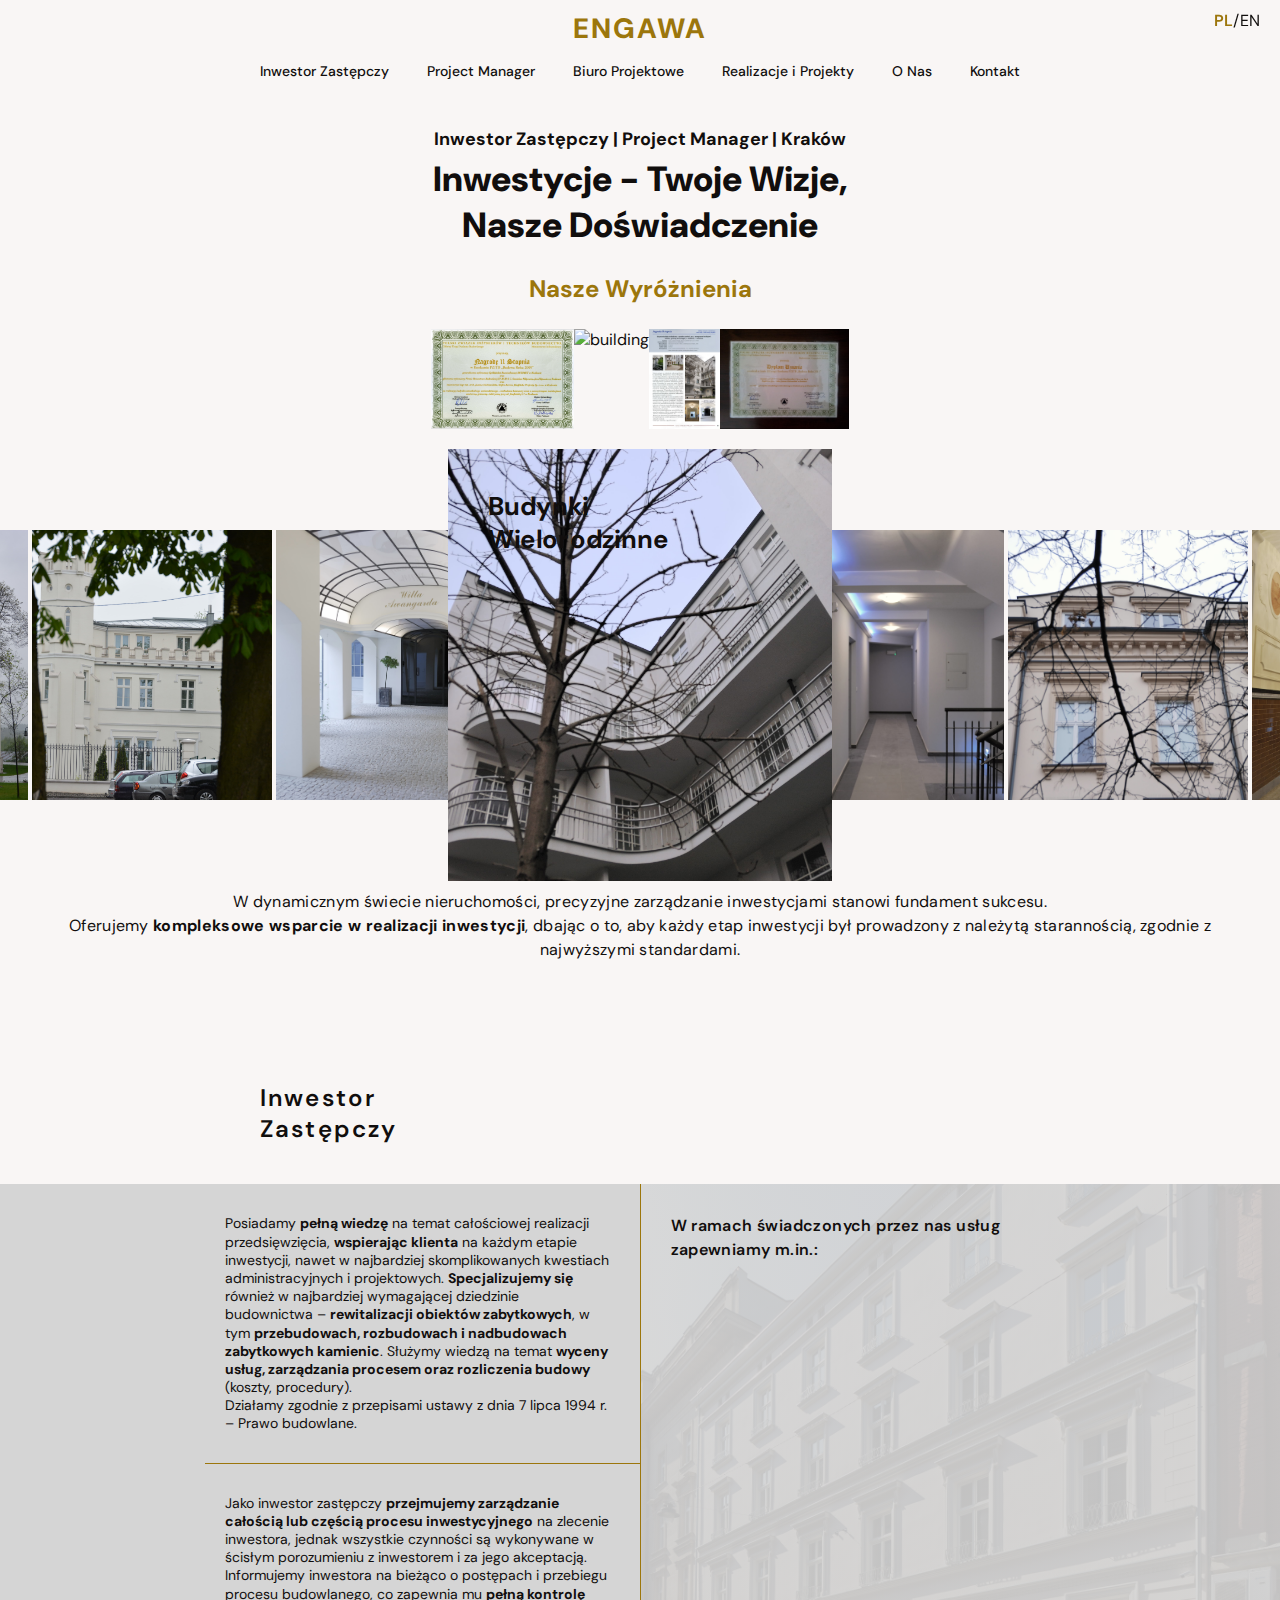
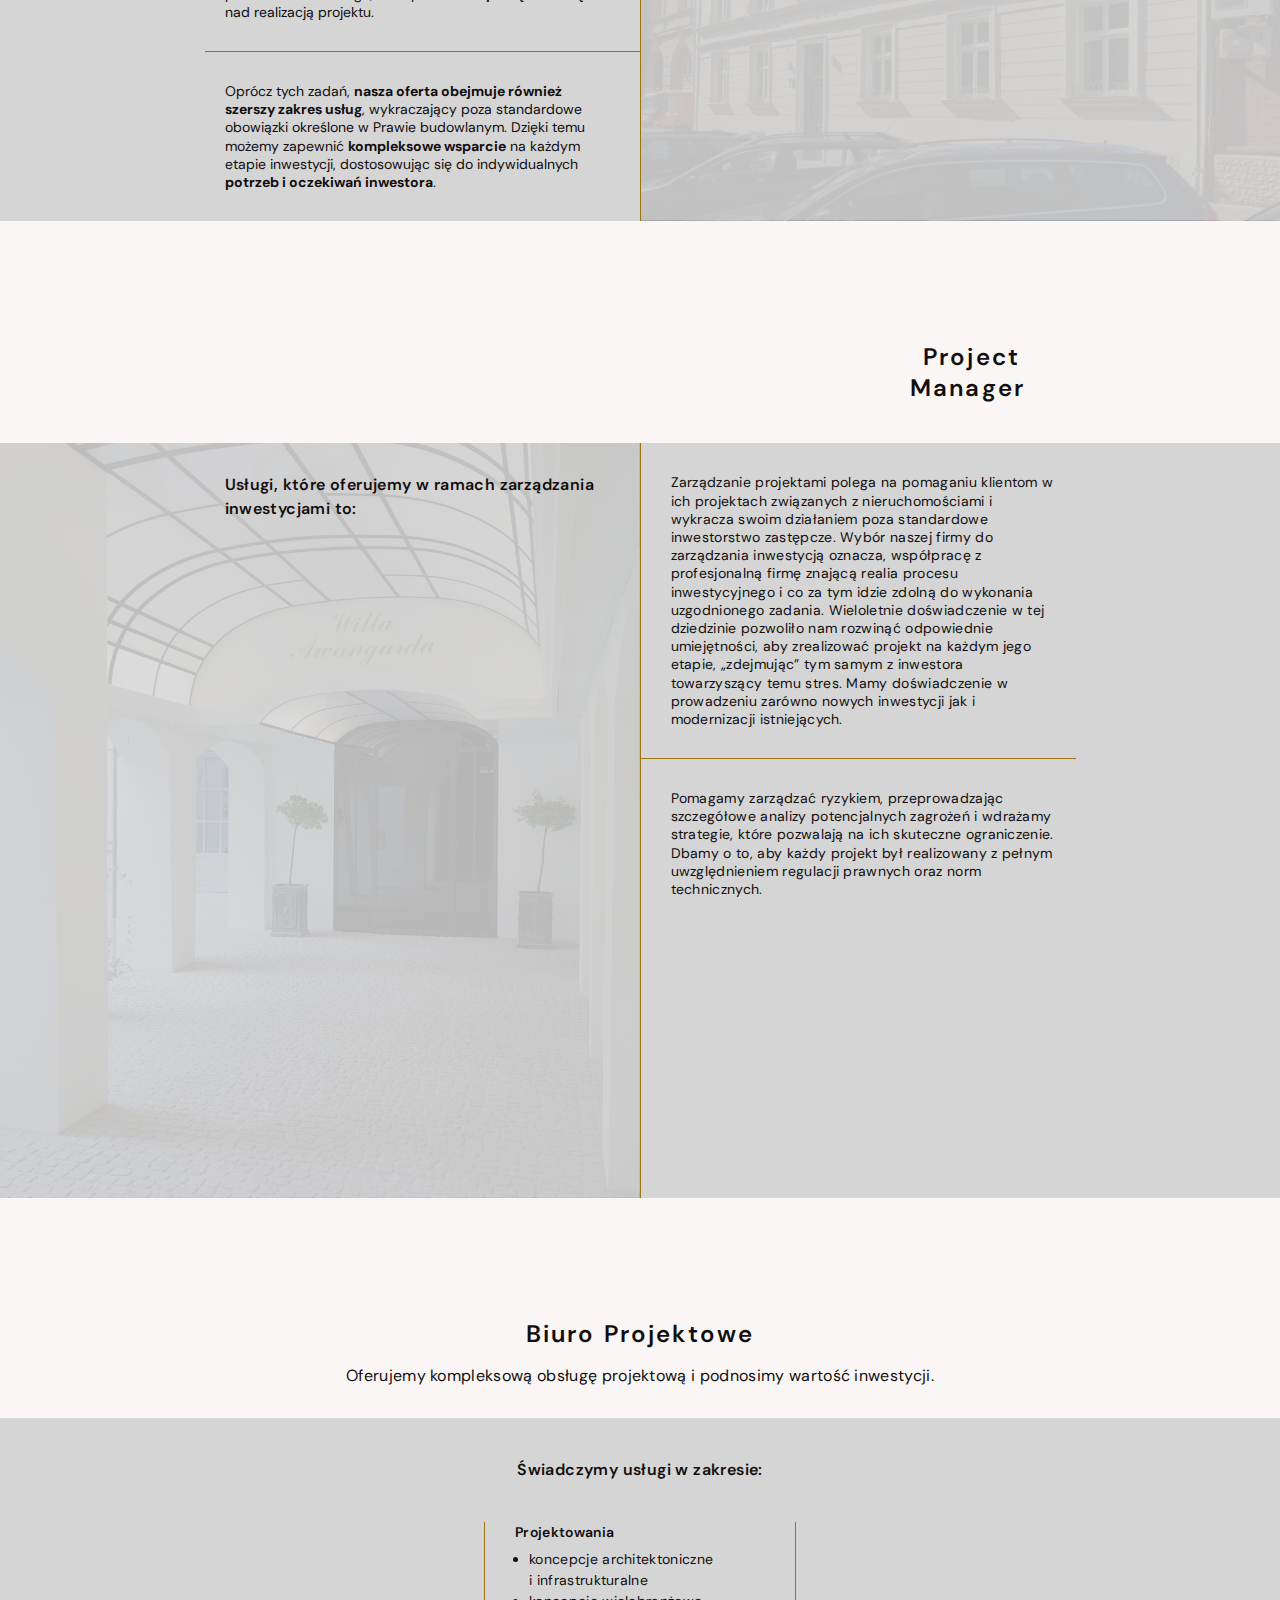
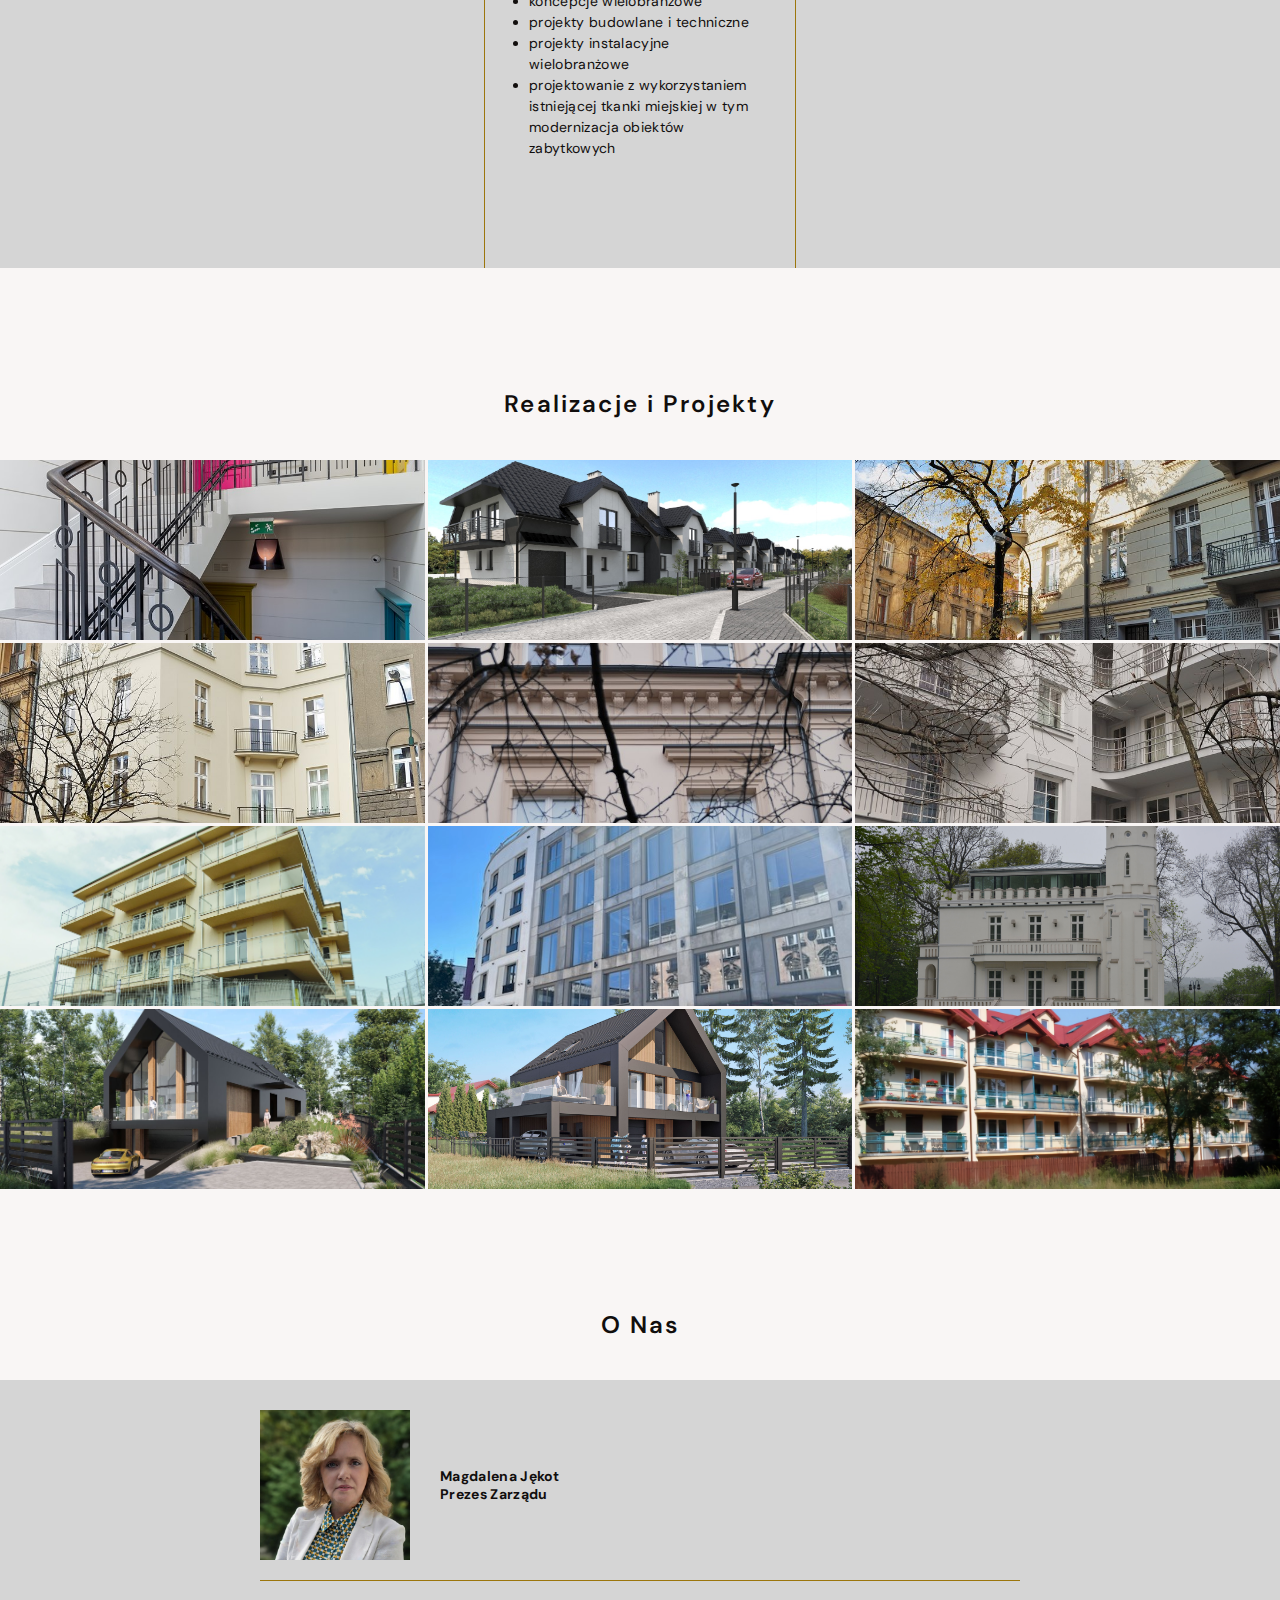
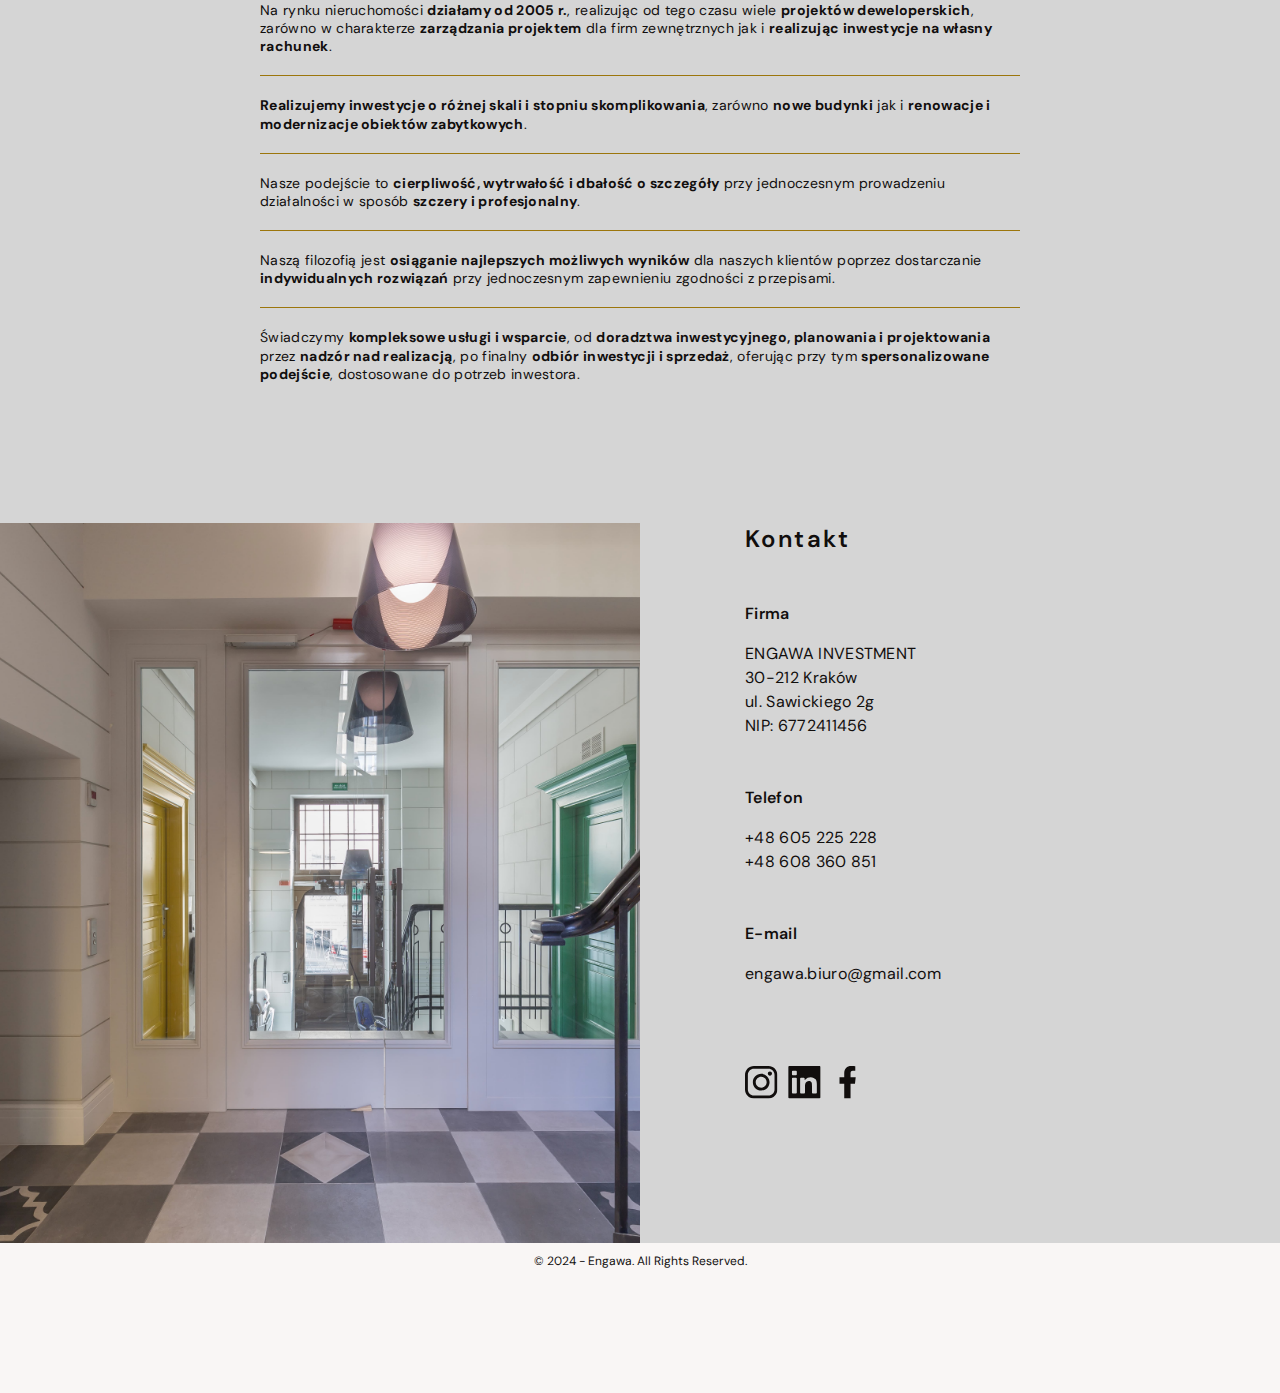
==== commit bf0cfe0a: "main title correction" ====
--- a/index.html
+++ b/index.html
@@ -72,11 +72,10 @@
 
   </header>
   <section id="main-page">
-    <h1 class="main-title__text">Inwestor Zastępczy | Project
-      Manager | Kraków
+    <h1 class="main-title"> <span class="main-title__text">Inwestor Zastępczy | Project
+        Manager | Kraków</span><br>Inwestycje - Twoje Wizje, Nasze Doświadczenie
     </h1>
-    <h2 class="main-title">Inwestycje - Twoje Wizje, Nasze Doświadczenie</h2>
-    <h3 class="main-subtitle">Nasze Wyróżnienia</h3>
+    <h2 class="main-subtitle">Nasze Wyróżnienia</h2>
     <ul class="awards">
       <li class="awards__item"><img src="images/nagrody/dyplom.jpg" alt="building"></li>
       <li class="awards__item"><img src="images/nagrody/09.jpg" alt="building"></li>
--- a/css/main.min.css
+++ b/css/main.min.css
@@ -1 +1 @@
-*{margin:0;padding:0}img{display:block}a{text-decoration:none;color:inherit}body{font-family:"DM Sans",system-ui;color:#110e0d;font-size:16px;background-color:#f9f6f5;overflow-x:hidden}.container{max-width:390px;width:100%;margin:0 auto}@media(min-width: 768px){.container{max-width:760px}}@media(min-width: 1440px){.container{max-width:1440px}}header{background-color:#f9f6f5;position:fixed;top:0;left:0;right:0;z-index:20}.header-container{display:-webkit-box;display:-ms-flexbox;display:flex;-webkit-box-align:center;-ms-flex-align:center;align-items:center;-webkit-box-pack:justify;-ms-flex-pack:justify;justify-content:space-between;padding:10px 20px}.logo{font-size:28px;font-weight:800;letter-spacing:2.16px;display:block;-webkit-transition:color .3s ease-in-out;transition:color .3s ease-in-out}.logo:hover,.logo:focus{color:#9c760c}.logo.active{color:#9c760c}.logo.active:hover,.logo.active:focus{cursor:context-menu}.header-contacts{display:-webkit-box;display:-ms-flexbox;display:flex;-webkit-box-align:center;-ms-flex-align:center;align-items:center}.header-contacts__icon{fill:#110e0d;-webkit-transition:fill .3s ease-in-out;transition:fill .3s ease-in-out}.header-contacts__link-icon{display:block;width:32px;height:32px}.header-contacts__link-icon:hover .header-contacts__icon,.header-contacts__link-icon:focus .header-contacts__icon{fill:#9c760c}.language--active{color:#9c760c;font-weight:600}.header-buttons{display:-webkit-box;display:-ms-flexbox;display:flex;gap:15px;-webkit-box-align:center;-ms-flex-align:center;align-items:center}.menu{display:none}.menu-open{background-color:rgba(0,0,0,0);border:none}.menu-open__icon{fill:#110e0d}@media(min-width: 768px){.header-container{-webkit-box-orient:vertical;-webkit-box-direction:normal;-ms-flex-direction:column;flex-direction:column;padding:10px 20px 20px 20px;gap:15px}.header-contacts{display:none}.language{position:fixed;right:20px;top:10px}.menu{display:-webkit-box;display:-ms-flexbox;display:flex;-webkit-box-pack:justify;-ms-flex-pack:justify;justify-content:space-between;width:100%;list-style:none}.menu__item{font-size:14px;color:#110e0d;font-weight:500;-webkit-transition:color .3s ease-in-out;transition:color .3s ease-in-out}.menu__item:hover,.menu__item:focus{color:#9c760c}.menu__item.active{color:#9c760c}.menu__item.active:hover a,.menu__item.active:focus a{cursor:context-menu}.menu-open{display:none}}@media(min-width: 1440px){.header-container{padding:10px 210px 20px 210px}.logo{font-size:36px}.menu__item{font-size:18px}}.mobil-menu{position:fixed;top:0;left:0;z-index:600;width:100vw;height:100vh;background-color:rgba(255,255,255,.7);-webkit-transform:translateX(100%);transform:translateX(100%);visibility:hidden;opacity:0;-webkit-transition:visibility .5s ease-in-out,opacity .5s ease-in-out,-webkit-transform .5s ease-in-out;transition:visibility .5s ease-in-out,opacity .5s ease-in-out,-webkit-transform .5s ease-in-out;transition:transform .5s ease-in-out,visibility .5s ease-in-out,opacity .5s ease-in-out;transition:transform .5s ease-in-out,visibility .5s ease-in-out,opacity .5s ease-in-out,-webkit-transform .5s ease-in-out}.mobil-menu__menu-close{position:absolute;top:15px;right:20px;background-color:rgba(0,0,0,0);border:none}.mobil-menu__menu-close-icon{fill:#110e0d}.mobil-menu__container{width:100%;background:#d5d5d5;padding:10px 20px 20px 20px}.mobil-menu__logo{font-size:28px;font-weight:800;letter-spacing:2.16px;-webkit-transition:color .3s ease-in-out;transition:color .3s ease-in-out}.mobil-menu__logo:hover,.mobil-menu__logo:focus{color:#9c760c}.mobil-menu__logo.active{color:#9c760c}.mobil-menu__logo.active:hover,.mobil-menu__logo.active:focus{cursor:context-menu}.mobile-nav{display:-webkit-box;display:-ms-flexbox;display:flex;-webkit-box-orient:vertical;-webkit-box-direction:normal;-ms-flex-direction:column;flex-direction:column;gap:15px;height:100%;list-style:none;margin-top:60px}.mobile-nav__link{color:#110e0d;font-weight:600;font-size:18px;-webkit-transition:color .3s ease-in-out;transition:color .3s ease-in-out}.mobile-nav__link:hover,.mobile-nav__link:focus{color:#9c760c}.mobile-nav__link.active{color:#9c760c}.mobile-nav__link.active:hover a,.mobile-nav__link.active:focus a{cursor:context-menu}.is-open{-webkit-transform:translateX(0);transform:translateX(0);visibility:visible;opacity:1}body #main-page{overflow-x:hidden}#main-page{padding-top:80px}.main-title{text-align:center;font-size:20px;font-weight:900;max-width:280px;width:100%;margin:0 auto;margin-bottom:25px}.main-title__text{font-weight:700;font-size:14px;margin:0 auto;text-align:center}.main-subtitle{text-align:center;font-size:18px;font-weight:700;margin-bottom:15px;color:#9c760c}.awards{display:-webkit-box;display:-ms-flexbox;display:flex;-webkit-box-pack:center;-ms-flex-pack:center;justify-content:center;-webkit-box-align:center;-ms-flex-align:center;align-items:center;height:70px;list-style:none;position:relative}.awards__item{height:70px;-webkit-transition:-webkit-transform .3s ease-in-out;transition:-webkit-transform .3s ease-in-out;transition:transform .3s ease-in-out;transition:transform .3s ease-in-out, -webkit-transform .3s ease-in-out}.awards__item img{width:auto;height:100%;-o-object-fit:cover;object-fit:cover;-webkit-transition:-webkit-transform .3s ease-in-out;transition:-webkit-transform .3s ease-in-out;transition:transform .3s ease-in-out;transition:transform .3s ease-in-out, -webkit-transform .3s ease-in-out}.awards__item:hover img,.awards__item:focus img{-webkit-transform:scale(1.4);transform:scale(1.4);z-index:15}.carousel{width:100%;margin:65px 0 60px 0}.carousel__track{display:-webkit-box;display:-ms-flexbox;display:flex;-webkit-transition:-webkit-transform .5s ease-in-out;transition:-webkit-transform .5s ease-in-out;transition:transform .5s ease-in-out;transition:transform .5s ease-in-out, -webkit-transform .5s ease-in-out}.carousel__item{width:150px;height:170px;overflow:hidden;position:relative;-webkit-box-flex:0;-ms-flex:0 0 auto;flex:0 0 auto;-webkit-transition:-webkit-transform .5s ease-in-out;transition:-webkit-transform .5s ease-in-out;transition:transform .5s ease-in-out;transition:transform .5s ease-in-out, -webkit-transform .5s ease-in-out}.carousel__item img{width:100%;height:100%;-o-object-fit:cover;object-fit:cover}.carousel__item p{position:absolute;font-size:12px;top:15px;left:15px;font-weight:700;visibility:hidden;opacity:0;-webkit-transition:visibility .5s ease-in-out,opacity .5s ease-in-out;transition:visibility .5s ease-in-out,opacity .5s ease-in-out}.carousel__item.swiper-slide-active{-webkit-transform:scale(1.6);transform:scale(1.6);z-index:10}.carousel__item.swiper-slide-active p{visibility:visible;opacity:1}.main-description{text-align:center;line-height:1.3;letter-spacing:.32px;padding:0 20px}@media(min-width: 768px){#main-page{padding-top:110px}.main-title{font-size:35px;margin-bottom:25px;max-width:500px}.main-title--english{max-width:450px}.main-title__text{font-size:18px}.main-subtitle{font-size:24px;margin-bottom:25px}.awards{height:100px}.awards__item{height:100px}.carousel{margin:101px 0 90px 0}.carousel__item{width:240px;height:270px}.carousel__item p{top:25px;left:25px;font-weight:700;font-size:16px}.carousel__item.swiper-slide-active{-webkit-transform:scale(1.6);transform:scale(1.6)}.main-description{line-height:1.5}}@media(min-width: 1440px){#main-page{padding-top:120px}.main-title{font-size:40px;max-width:100%}.main-title__text{font-size:24px}.main-subtitle{font-size:28px}.carousel{position:relative;margin:101px 0 90px 0}.carousel__item{width:240px;height:270px}.carousel__item p{top:25px;left:25px;font-weight:700;font-size:16px}.carousel__item.swiper-slide-active{-webkit-transform:scale(1.6);transform:scale(1.6)}.carousel::before,.carousel::after{content:"";position:absolute;top:0;bottom:0;width:100px;pointer-events:none;background:-webkit-gradient(linear, left top, right top, from(rgb(255, 255, 255)), to(rgba(255, 255, 255, 0)));background:linear-gradient(to right, rgb(255, 255, 255), rgba(255, 255, 255, 0));z-index:1}.carousel::before{left:0}.carousel::after{right:0;-webkit-transform:rotate(180deg);transform:rotate(180deg)}.main-description{line-height:1.5;padding:0}}#investor{padding-top:80px}.investor-container{padding:0 20px}.investor-title{font-size:24px;line-height:1.3;max-width:130px;width:100%;font-weight:600;letter-spacing:2.16px;margin-bottom:40px}.investor{width:100%;background-color:#d5d5d5;display:-webkit-box;display:-ms-flexbox;display:flex;-webkit-box-orient:vertical;-webkit-box-direction:normal;-ms-flex-direction:column;flex-direction:column;line-height:1.3;font-size:14px}.investor__descriptions{max-width:390px;width:100%;margin:0 auto}.investor__text{padding:25px 20px 25px 20px}.investor__text:not(:last-child){border-bottom:1px solid #9c760c}.investor__services{padding-top:30px;width:100%;background-image:-webkit-gradient(linear, left top, left bottom, from(rgba(213, 213, 213, 0.9)), to(rgba(213, 213, 213, 0.9))),url("../images/zacisze/0251.jpg");background-image:linear-gradient(rgba(213, 213, 213, 0.9), rgba(213, 213, 213, 0.9)),url("../images/zacisze/0251.jpg");background-repeat:no-repeat;background-size:cover;background-position:center center;overflow:hidden}.investor__services-title{font-size:16px;font-weight:600;line-height:1.5;letter-spacing:.4px;max-width:390px;width:100%;padding-right:20px;padding-left:20px;margin:0 auto;margin-bottom:20px}.investor__list-container{width:100%}.investor__list{width:100%}.investor__item{width:100%}.investor__item:not(:last-child){border-bottom:1px solid #9c760c}.investor__item p{padding-left:20px;padding-right:20px;padding-top:12px;padding-bottom:12px;max-width:390px;width:100%;margin:0 auto}@media(min-width: 768px){#investor{padding-top:120px}.investor{-webkit-box-orient:horizontal;-webkit-box-direction:normal;-ms-flex-direction:row;flex-direction:row}.investor__descriptions{border-right:1px solid #9c760c;max-width:50%;margin:0}.investor__text{padding:30px 30px 30px 20px;max-width:385px;width:100%;margin-left:auto}.investor__services-title{margin:0;max-width:385px;width:100%;padding-left:30px;padding-right:20px;margin-bottom:18px}.investor__list-container{position:relative}.investor__list{position:absolute;-webkit-transform:translateY(100%);transform:translateY(100%);opacity:0;-webkit-transition:-webkit-transform 1.5s ease-in-out;transition:-webkit-transform 1.5s ease-in-out;transition:transform 1.5s ease-in-out;transition:transform 1.5s ease-in-out, -webkit-transform 1.5s ease-in-out}.investor__list.visible{-webkit-transform:translateY(0);transform:translateY(0);opacity:1}.investor__item p{padding-right:20px;padding-left:30px;max-width:385px;margin:0}}@media(min-width: 1440px){#investor{padding-top:150px;padding-bottom:630px;position:relative}.investor-container{padding:0 44px}.investor-title{font-size:42px;max-width:220px;padding:0;margin-bottom:0}.investor{font-size:16px;position:absolute;left:50%;top:150px;-webkit-transform:translateX(-376px);transform:translateX(-376px);-webkit-box-orient:horizontal;-webkit-box-direction:normal;-ms-flex-direction:row;flex-direction:row;line-height:1.5;letter-spacing:.32px}.investor__descriptions{max-width:700px}.investor__text{padding:40px 50px 40px 60px;max-width:100%;width:100%;margin-left:0}.investor__services{padding-top:40px}.investor__services-title{font-size:20px;max-width:360px;width:100%;padding-left:50px;padding-right:0;margin-bottom:27px}.investor__item p{padding-right:0;padding-left:50px;max-width:360px}}#manager{padding-top:80px}.manager-container{padding:0 20px}.manager-title{font-size:24px;line-height:1.3;max-width:110px;width:100%;font-weight:600;letter-spacing:2.16px;text-align:right;margin-left:auto;margin-bottom:40px}.manager{width:100%;background-color:#d5d5d5;display:-webkit-box;display:-ms-flexbox;display:flex;-webkit-box-orient:vertical;-webkit-box-direction:normal;-ms-flex-direction:column;flex-direction:column;line-height:1.3;letter-spacing:.32px;font-size:14px;margin:0 auto}.manager__descriptions{max-width:390px;width:100%;margin:0 auto}.manager__text{padding:25px 20px 25px 20px}.manager__text:not(:last-child){border-bottom:1px solid #9c760c}.manager__services{padding-top:30px;width:100%;background-image:-webkit-gradient(linear, left top, left bottom, from(rgba(213, 213, 213, 0.85)), to(rgba(213, 213, 213, 0.85))),url("../images/jozefinska-galeria/0248.jpg");background-image:linear-gradient(rgba(213, 213, 213, 0.85), rgba(213, 213, 213, 0.85)),url("../images/jozefinska-galeria/0248.jpg");background-repeat:no-repeat;background-size:cover;background-position:center center;overflow:hidden}.manager__services-title{font-size:16px;font-weight:600;line-height:1.5;letter-spacing:.4px;max-width:390px;width:100%;padding-right:20px;padding-left:20px;margin:0 auto;margin-bottom:20px}.manager__list-container{width:100%}.manager__list{width:100%}.manager__item{width:100%}.manager__item:not(:last-child){border-bottom:1px solid #9c760c}.manager__item p{padding:8px 20px;max-width:390px;width:100%;margin:0 auto}@media(min-width: 768px){#manager{padding-top:120px}.manager{-webkit-box-orient:horizontal;-webkit-box-direction:normal;-ms-flex-direction:row;flex-direction:row}.manager__descriptions{border-left:1px solid #9c760c;max-width:50%;margin:0;padding-bottom:270px}.manager__text{padding:30px 20px 30px 30px;max-width:385px;width:100%}.manager__services-title{margin:0;max-width:385px;width:100%;padding-left:20px;padding-right:30px;margin-bottom:18px;margin-left:auto}.manager__list-container{position:relative}.manager__list{position:absolute;-webkit-transform:translateY(100%);transform:translateY(100%);opacity:0;-webkit-transition:-webkit-transform 1.5s ease-in-out;transition:-webkit-transform 1.5s ease-in-out;transition:transform 1.5s ease-in-out;transition:transform 1.5s ease-in-out, -webkit-transform 1.5s ease-in-out}.manager__list.visible{-webkit-transform:translateY(0);transform:translateY(0);opacity:1}.manager__item p{padding-right:30px;padding-left:20px;max-width:385px;margin:0;margin-left:auto}}@media(min-width: 1440px){#manager{padding-top:150px;padding-bottom:780px;position:relative}.manager-container{padding:0 44px}.manager-title{font-size:42px;max-width:220px;margin-bottom:0}.manager{font-size:16px;position:absolute;width:100%;background-color:#d5d5d5;left:-50%;top:150px;-webkit-transform:translateX(376px);transform:translateX(376px);-webkit-box-orient:horizontal;-webkit-box-direction:normal;-ms-flex-direction:row;flex-direction:row;line-height:1.5;margin:0}.manager__descriptions{max-width:460px;width:100%;padding-bottom:140px;margin:0}.manager__descriptions--english{padding-bottom:185px}.manager__text{padding:40px 50px 40px 60px;max-width:100%;width:100%}.manager__services{padding-top:40px;width:100%}.manager__services-title{font-size:20px;max-width:590px;padding-right:60px;margin-bottom:27px;padding-left:0}.manager__item p{padding:8px 0;padding-right:60px;max-width:590px}}#design-office{padding-top:80px}.design-title{font-size:24px;line-height:1.3;font-weight:600;letter-spacing:2.16px;text-align:center}.design-subtitle{line-height:1.5;letter-spacing:.32px;text-align:center;margin:15px auto 30px auto;max-width:390px;width:100%;padding:0 20px}.design{width:100%;background-color:#d5d5d5;line-height:1.5;letter-spacing:.32px;font-size:14px;background-image:-webkit-gradient(linear, left top, left bottom, from(rgba(213, 213, 213, 0.85)), to(rgba(213, 213, 213, 0.85))),url("../images/ruczaj/170003.jpg");background-image:linear-gradient(rgba(213, 213, 213, 0.85), rgba(213, 213, 213, 0.85)),url("../images/ruczaj/170003.jpg");background-repeat:no-repeat;background-size:cover;background-position:center center;padding-top:30px}.design__title{font-size:16px;font-weight:600;line-height:1.5;letter-spacing:.4px;max-width:390px;width:100%;padding:0 20px;margin:0 auto;margin-bottom:30px}.design__description{display:-webkit-box;display:-ms-flexbox;display:flex;-webkit-box-orient:vertical;-webkit-box-direction:normal;-ms-flex-direction:column;flex-direction:column;max-width:390px;width:100%;padding:0 20px;margin:0 auto}.design__text-left div{padding-bottom:18px}.design__text-center{padding-bottom:18px}.design__text-right div{padding-bottom:18px}.design__text-title-center{font-weight:600;margin-bottom:6px}.design__text-title-right{font-weight:600;margin-bottom:6px}.design__text-title-left{font-weight:600;margin-bottom:6px}.design__text-item{margin-left:14px}@media(min-width: 768px){#design-office{padding-top:120px}.design-subtitle{max-width:768px}.design{padding-top:40px}.design__title{font-weight:600;line-height:1.5;letter-spacing:.4px;text-align:center;margin:0;margin-bottom:40px;max-width:100%;padding:0}.design__description{-webkit-box-orient:horizontal;-webkit-box-direction:normal;-ms-flex-direction:row;flex-direction:row;-webkit-box-pack:center;-ms-flex-pack:center;justify-content:center;max-width:100%;padding:0;margin:0}.design__text-left{-webkit-box-flex:1;-ms-flex-positive:1;flex-grow:1}.design__text-left div{display:-webkit-box;display:-ms-flexbox;display:flex;-webkit-box-orient:vertical;-webkit-box-direction:normal;-ms-flex-direction:column;flex-direction:column;-webkit-box-align:end;-ms-flex-align:end;align-items:flex-end;padding-bottom:20px;-webkit-transform:translateX(-100%);transform:translateX(-100%);-webkit-transition:-webkit-transform .8s ease-out;transition:-webkit-transform .8s ease-out;transition:transform .8s ease-out;transition:transform .8s ease-out, -webkit-transform .8s ease-out}.design__text-left div:not(:last-child){border-bottom:1px solid #9c760c}.design__text-left div:not(:first-child){padding-top:20px}.design__text-center{max-width:250px;width:100%;padding:0 30px;border-right:1px solid #9c760c;border-left:1px solid #9c760c}.design__text-right{-webkit-box-flex:1;-ms-flex-positive:1;flex-grow:1;padding-bottom:0}.design__text-right div{-webkit-transform:translateX(100%);transform:translateX(100%);-webkit-transition:-webkit-transform .8s ease-out;transition:-webkit-transform .8s ease-out;transition:transform .8s ease-out;transition:transform .8s ease-out, -webkit-transform .8s ease-out}.design__text-right div:not(:last-child){border-bottom:1px solid #9c760c;padding-bottom:20px}.design__text-right div:not(:first-child){padding-top:20px}.design__text-title-right{max-width:235px;padding-left:30px;width:100%}.design__text-title-left{padding-right:30px;max-width:235px;width:100%}.design__text-list-left{max-width:235px;width:100%;padding-right:30px}.design__text-list-right{max-width:235px;width:100%;padding-left:30px}.design__text-left div.slide-in-left{-webkit-transform:translateX(0);transform:translateX(0)}.design__text-right div.slide-in-right{-webkit-transform:translateX(0);transform:translateX(0)}}@media(min-width: 1440px){#design-office{padding-top:150px}.design-title{font-size:42px}.design-subtitle{margin:40px 0 60px 0;max-width:100%;padding:0}.design{font-size:16px}.design__title{font-size:20px}.design__text-center{max-width:300px;padding:0 40px}.design__text-title-right{max-width:300px;padding-left:40px}.design__text-title-left{padding-right:40px;max-width:300px}.design__text-list-left{max-width:300px;padding-right:40px}.design__text-list-right{max-width:300px;padding-left:40px}}#realizations{padding-top:80px}.realizations-title{font-size:24px;line-height:1.3;font-weight:600;letter-spacing:2.16px;text-align:center;margin-bottom:40px}.realizations{width:100vw;list-style:none;display:grid;grid-template-columns:repeat(2, 1fr);grid-template-rows:repeat(6, auto);gap:3px;margin:0 auto}.realizations__item{position:relative;overflow:hidden;height:100%;background-color:#d5d5d5}.realizations__item img{width:100%;height:120px;-o-object-fit:cover;object-fit:cover}.realizations__item div{position:absolute;top:0;left:0;width:100%;height:100%;background-image:-webkit-gradient(linear, left top, left bottom, from(rgba(213, 213, 213, 0.85)), to(rgba(213, 213, 213, 0.85)));background-image:linear-gradient(rgba(213, 213, 213, 0.85), rgba(213, 213, 213, 0.85));z-index:5;display:-webkit-box;display:-ms-flexbox;display:flex;-webkit-box-align:center;-ms-flex-align:center;align-items:center;padding-left:20px;font-size:14px;font-weight:600;line-height:1.3;letter-spacing:.32px;visibility:hidden;opacity:0;-webkit-transition:visibility .5s ease-in-out,opacity .5s ease-in-out;transition:visibility .5s ease-in-out,opacity .5s ease-in-out}.realizations__item:hover div{visibility:visible;opacity:1}@media(min-width: 768px){#realizations{padding-top:120px}.realizations{grid-template-columns:repeat(3, 1fr);grid-template-rows:repeat(4, auto)}.realizations__item img{height:180px}.realizations__item div{font-size:16px}}@media(min-width: 1440px){#realizations{padding-top:150px}.realizations-title{font-size:42px;margin-bottom:60px}.realizations{grid-template-columns:repeat(6, 1fr);grid-template-rows:repeat(2, auto);gap:4px}.realizations__item img{height:300px}.realizations__item div{padding-left:30px;font-size:20px}}#about{padding-top:80px}.about-title{font-size:24px;line-height:1.3;font-weight:600;letter-spacing:2.16px;text-align:center;margin-bottom:40px}.about-container{padding:0 20px}.about{font-size:14px;width:100%;background-color:#d5d5d5;padding-top:10px}.about__list{display:grid;grid-template-columns:repeat(1, 1fr);line-height:1.3;letter-spacing:.32px;list-style:none}.about__item{padding:20px 0}.about__item:not(:last-child){border-bottom:1px solid #9c760c}.about__picture{height:150px;width:150px;margin-right:30px}.about__picture img{height:100%;width:100%;-o-object-fit:cover;object-fit:cover}.about__picture-container{display:-webkit-box;display:-ms-flexbox;display:flex;-webkit-box-align:center;-ms-flex-align:center;align-items:center}@media(min-width: 768px){#about{padding-top:120px}#about__picture{margin-right:40px}}@media(min-width: 1440px){#about{padding-top:200px}.about-title{font-size:42px;margin-bottom:100px}.about-container{padding:0}.about{padding:40px 0;font-size:16px}.about__list{grid-template-columns:repeat(3, 1fr);gap:40px 0;line-height:1.5}.about__item{padding:8px 44px 0 44px;height:164px}.about__item:not(:nth-child(1)):not(:nth-child(4)){border-left:1px solid #9c760c}.about__item:not(:last-child){border-bottom:none}}#contact{background-color:#d5d5d5;padding-top:80px}.footer-container{display:-webkit-box;display:-ms-flexbox;display:flex;-webkit-box-orient:vertical;-webkit-box-direction:normal;-ms-flex-direction:column;flex-direction:column}.picture{width:100%;height:400px;background-color:#d5d5d5;background-image:url("../images/zacisze/0170.jpg");background-repeat:no-repeat;background-size:cover;background-position:center center;overflow:hidden}.contact{width:100%;padding-left:20px;padding-bottom:16px}.contact__title{font-size:24px;line-height:1.3;font-weight:600;letter-spacing:2.16px;margin-top:20px}.contact__description{font-size:14px;line-height:1.5;letter-spacing:.32px}.contact__name{font-weight:600;margin:24px 0 8px 0}.contact__link{-webkit-transition:color .3s ease-in-out;transition:color .3s ease-in-out}.contact__link:hover,.contact__link:focus{color:#9c760c}.contact__socialmedia{display:-webkit-box;display:-ms-flexbox;display:flex;gap:12px;margin-top:30px;height:36px;-webkit-transform:scale(0.9);transform:scale(0.9);-webkit-transform-origin:top left;transform-origin:top left}.contact__link-icon{width:36px;height:36px}.contact__link-icon:hover .contact__icon,.contact__link-icon:focus .contact__icon{fill:#9c760c}.contact__icon{fill:#110e0d;-webkit-transition:fill .3s ease-in-out;transition:fill .3s ease-in-out}.copyrights{text-align:center;font-size:12px;background-color:#f9f6f5;height:40px;padding-top:10px}@media(min-width: 768px){#contact{padding-top:120px;position:relative}.footer-container{padding-right:100px;-webkit-box-orient:horizontal;-webkit-box-direction:normal;-ms-flex-direction:row;flex-direction:row;-webkit-box-pack:end;-ms-flex-pack:end;justify-content:flex-end}.picture{position:absolute;width:50%;height:720px;background-color:#d5d5d5;right:50%;top:120px;background-image:url("../images/zacisze/0170.jpg");background-repeat:no-repeat;background-size:cover;background-position:center center;overflow:hidden}.contact{max-width:225px;width:100%;height:720px;padding-left:0;padding-bottom:0}.contact__title{margin-bottom:32px;margin-top:0}.contact__description{font-size:16px;line-height:1.5;letter-spacing:.32px}.contact__name{margin:48px 0 16px 0}.contact__socialmedia{margin-top:80px}.copyrights{height:140px}}@media(min-width: 1440px){#contact{padding-top:150px}.footer-container{padding-right:355px}.picture{top:150px}.contact__title{font-size:42px}.contact__description{font-size:18px}.contact__socialmedia{-webkit-transform:scale(1);transform:scale(1)}}/*# sourceMappingURL=main.min.css.map */+*{margin:0;padding:0}img{display:block}a{text-decoration:none;color:inherit}body{font-family:"DM Sans",system-ui;color:#110e0d;font-size:16px;background-color:#f9f6f5;overflow-x:hidden}.container{max-width:390px;width:100%;margin:0 auto}@media(min-width: 768px){.container{max-width:760px}}@media(min-width: 1440px){.container{max-width:1440px}}header{background-color:#f9f6f5;position:fixed;top:0;left:0;right:0;z-index:20}.header-container{display:-webkit-box;display:-ms-flexbox;display:flex;-webkit-box-align:center;-ms-flex-align:center;align-items:center;-webkit-box-pack:justify;-ms-flex-pack:justify;justify-content:space-between;padding:10px 20px}.logo{font-size:28px;font-weight:800;letter-spacing:2.16px;display:block;-webkit-transition:color .3s ease-in-out;transition:color .3s ease-in-out}.logo:hover,.logo:focus{color:#9c760c}.logo.active{color:#9c760c}.logo.active:hover,.logo.active:focus{cursor:context-menu}.header-contacts{display:-webkit-box;display:-ms-flexbox;display:flex;-webkit-box-align:center;-ms-flex-align:center;align-items:center}.header-contacts__icon{fill:#110e0d;-webkit-transition:fill .3s ease-in-out;transition:fill .3s ease-in-out}.header-contacts__link-icon{display:block;width:32px;height:32px}.header-contacts__link-icon:hover .header-contacts__icon,.header-contacts__link-icon:focus .header-contacts__icon{fill:#9c760c}.language--active{color:#9c760c;font-weight:600}.header-buttons{display:-webkit-box;display:-ms-flexbox;display:flex;gap:15px;-webkit-box-align:center;-ms-flex-align:center;align-items:center}.menu{display:none}.menu-open{background-color:rgba(0,0,0,0);border:none}.menu-open__icon{fill:#110e0d}@media(min-width: 768px){.header-container{-webkit-box-orient:vertical;-webkit-box-direction:normal;-ms-flex-direction:column;flex-direction:column;padding:10px 20px 20px 20px;gap:15px}.header-contacts{display:none}.language{position:fixed;right:20px;top:10px}.menu{display:-webkit-box;display:-ms-flexbox;display:flex;-webkit-box-pack:justify;-ms-flex-pack:justify;justify-content:space-between;width:100%;list-style:none}.menu__item{font-size:14px;color:#110e0d;font-weight:500;-webkit-transition:color .3s ease-in-out;transition:color .3s ease-in-out}.menu__item:hover,.menu__item:focus{color:#9c760c}.menu__item.active{color:#9c760c}.menu__item.active:hover a,.menu__item.active:focus a{cursor:context-menu}.menu-open{display:none}}@media(min-width: 1440px){.header-container{padding:10px 210px 20px 210px}.logo{font-size:36px}.menu__item{font-size:18px}}.mobil-menu{position:fixed;top:0;left:0;z-index:600;width:100vw;height:100vh;background-color:rgba(255,255,255,.7);-webkit-transform:translateX(100%);transform:translateX(100%);visibility:hidden;opacity:0;-webkit-transition:visibility .5s ease-in-out,opacity .5s ease-in-out,-webkit-transform .5s ease-in-out;transition:visibility .5s ease-in-out,opacity .5s ease-in-out,-webkit-transform .5s ease-in-out;transition:transform .5s ease-in-out,visibility .5s ease-in-out,opacity .5s ease-in-out;transition:transform .5s ease-in-out,visibility .5s ease-in-out,opacity .5s ease-in-out,-webkit-transform .5s ease-in-out}.mobil-menu__menu-close{position:absolute;top:15px;right:20px;background-color:rgba(0,0,0,0);border:none}.mobil-menu__menu-close-icon{fill:#110e0d}.mobil-menu__container{width:100%;background:#d5d5d5;padding:10px 20px 20px 20px}.mobil-menu__logo{font-size:28px;font-weight:800;letter-spacing:2.16px;-webkit-transition:color .3s ease-in-out;transition:color .3s ease-in-out}.mobil-menu__logo:hover,.mobil-menu__logo:focus{color:#9c760c}.mobil-menu__logo.active{color:#9c760c}.mobil-menu__logo.active:hover,.mobil-menu__logo.active:focus{cursor:context-menu}.mobile-nav{display:-webkit-box;display:-ms-flexbox;display:flex;-webkit-box-orient:vertical;-webkit-box-direction:normal;-ms-flex-direction:column;flex-direction:column;gap:15px;height:100%;list-style:none;margin-top:60px}.mobile-nav__link{color:#110e0d;font-weight:600;font-size:18px;-webkit-transition:color .3s ease-in-out;transition:color .3s ease-in-out}.mobile-nav__link:hover,.mobile-nav__link:focus{color:#9c760c}.mobile-nav__link.active{color:#9c760c}.mobile-nav__link.active:hover a,.mobile-nav__link.active:focus a{cursor:context-menu}.is-open{-webkit-transform:translateX(0);transform:translateX(0);visibility:visible;opacity:1}body #main-page{overflow-x:hidden}#main-page{padding-top:80px}.main-title{text-align:center;font-size:20px;font-weight:900;max-width:280px;width:100%;margin:0 auto;margin-bottom:25px}.main-title .main-title__text{font-weight:700;font-size:14px}.main-subtitle{text-align:center;font-size:18px;font-weight:700;margin-bottom:15px;color:#9c760c}.awards{display:-webkit-box;display:-ms-flexbox;display:flex;-webkit-box-pack:center;-ms-flex-pack:center;justify-content:center;-webkit-box-align:center;-ms-flex-align:center;align-items:center;height:70px;list-style:none;position:relative}.awards__item{height:70px;-webkit-transition:-webkit-transform .3s ease-in-out;transition:-webkit-transform .3s ease-in-out;transition:transform .3s ease-in-out;transition:transform .3s ease-in-out, -webkit-transform .3s ease-in-out}.awards__item img{width:auto;height:100%;-o-object-fit:cover;object-fit:cover;-webkit-transition:-webkit-transform .3s ease-in-out;transition:-webkit-transform .3s ease-in-out;transition:transform .3s ease-in-out;transition:transform .3s ease-in-out, -webkit-transform .3s ease-in-out}.awards__item:hover img,.awards__item:focus img{-webkit-transform:scale(1.4);transform:scale(1.4);z-index:15}.carousel{width:100%;margin:65px 0 60px 0}.carousel__track{display:-webkit-box;display:-ms-flexbox;display:flex;-webkit-transition:-webkit-transform .5s ease-in-out;transition:-webkit-transform .5s ease-in-out;transition:transform .5s ease-in-out;transition:transform .5s ease-in-out, -webkit-transform .5s ease-in-out}.carousel__item{width:150px;height:170px;overflow:hidden;position:relative;-webkit-box-flex:0;-ms-flex:0 0 auto;flex:0 0 auto;-webkit-transition:-webkit-transform .5s ease-in-out;transition:-webkit-transform .5s ease-in-out;transition:transform .5s ease-in-out;transition:transform .5s ease-in-out, -webkit-transform .5s ease-in-out}.carousel__item img{width:100%;height:100%;-o-object-fit:cover;object-fit:cover}.carousel__item p{position:absolute;font-size:12px;top:15px;left:15px;font-weight:700;visibility:hidden;opacity:0;-webkit-transition:visibility .5s ease-in-out,opacity .5s ease-in-out;transition:visibility .5s ease-in-out,opacity .5s ease-in-out}.carousel__item.swiper-slide-active{-webkit-transform:scale(1.6);transform:scale(1.6);z-index:10}.carousel__item.swiper-slide-active p{visibility:visible;opacity:1}.main-description{text-align:center;line-height:1.3;letter-spacing:.32px;padding:0 20px}@media(min-width: 768px){#main-page{padding-top:110px}.main-title{font-size:35px;margin-bottom:25px;max-width:500px}.main-title--english{max-width:450px}.main-title .main-title__text{font-size:18px}.main-subtitle{font-size:24px;margin-bottom:25px}.awards{height:100px}.awards__item{height:100px}.carousel{margin:101px 0 90px 0}.carousel__item{width:240px;height:270px}.carousel__item p{top:25px;left:25px;font-weight:700;font-size:16px}.carousel__item.swiper-slide-active{-webkit-transform:scale(1.6);transform:scale(1.6)}.main-description{line-height:1.5}}@media(min-width: 1440px){#main-page{padding-top:120px}.main-title{font-size:40px;max-width:100%}.main-title .main-title__text{font-size:24px}.main-subtitle{font-size:28px}.carousel{position:relative;margin:101px 0 90px 0}.carousel__item{width:240px;height:270px}.carousel__item p{top:25px;left:25px;font-weight:700;font-size:16px}.carousel__item.swiper-slide-active{-webkit-transform:scale(1.6);transform:scale(1.6)}.carousel::before,.carousel::after{content:"";position:absolute;top:0;bottom:0;width:100px;pointer-events:none;background:-webkit-gradient(linear, left top, right top, from(rgb(255, 255, 255)), to(rgba(255, 255, 255, 0)));background:linear-gradient(to right, rgb(255, 255, 255), rgba(255, 255, 255, 0));z-index:1}.carousel::before{left:0}.carousel::after{right:0;-webkit-transform:rotate(180deg);transform:rotate(180deg)}.main-description{line-height:1.5;padding:0}}#investor{padding-top:80px}.investor-container{padding:0 20px}.investor-title{font-size:24px;line-height:1.3;max-width:130px;width:100%;font-weight:600;letter-spacing:2.16px;margin-bottom:40px}.investor{width:100%;background-color:#d5d5d5;display:-webkit-box;display:-ms-flexbox;display:flex;-webkit-box-orient:vertical;-webkit-box-direction:normal;-ms-flex-direction:column;flex-direction:column;line-height:1.3;font-size:14px}.investor__descriptions{max-width:390px;width:100%;margin:0 auto}.investor__text{padding:25px 20px 25px 20px}.investor__text:not(:last-child){border-bottom:1px solid #9c760c}.investor__services{padding-top:30px;width:100%;background-image:-webkit-gradient(linear, left top, left bottom, from(rgba(213, 213, 213, 0.9)), to(rgba(213, 213, 213, 0.9))),url("../images/zacisze/0251.jpg");background-image:linear-gradient(rgba(213, 213, 213, 0.9), rgba(213, 213, 213, 0.9)),url("../images/zacisze/0251.jpg");background-repeat:no-repeat;background-size:cover;background-position:center center;overflow:hidden}.investor__services-title{font-size:16px;font-weight:600;line-height:1.5;letter-spacing:.4px;max-width:390px;width:100%;padding-right:20px;padding-left:20px;margin:0 auto;margin-bottom:20px}.investor__list-container{width:100%}.investor__list{width:100%}.investor__item{width:100%}.investor__item:not(:last-child){border-bottom:1px solid #9c760c}.investor__item p{padding-left:20px;padding-right:20px;padding-top:12px;padding-bottom:12px;max-width:390px;width:100%;margin:0 auto}@media(min-width: 768px){#investor{padding-top:120px}.investor{-webkit-box-orient:horizontal;-webkit-box-direction:normal;-ms-flex-direction:row;flex-direction:row}.investor__descriptions{border-right:1px solid #9c760c;max-width:50%;margin:0}.investor__text{padding:30px 30px 30px 20px;max-width:385px;width:100%;margin-left:auto}.investor__services-title{margin:0;max-width:385px;width:100%;padding-left:30px;padding-right:20px;margin-bottom:18px}.investor__list-container{position:relative}.investor__list{position:absolute;-webkit-transform:translateY(100%);transform:translateY(100%);opacity:0;-webkit-transition:-webkit-transform 1.5s ease-in-out;transition:-webkit-transform 1.5s ease-in-out;transition:transform 1.5s ease-in-out;transition:transform 1.5s ease-in-out, -webkit-transform 1.5s ease-in-out}.investor__list.visible{-webkit-transform:translateY(0);transform:translateY(0);opacity:1}.investor__item p{padding-right:20px;padding-left:30px;max-width:385px;margin:0}}@media(min-width: 1440px){#investor{padding-top:150px;padding-bottom:630px;position:relative}.investor-container{padding:0 44px}.investor-title{font-size:42px;max-width:220px;padding:0;margin-bottom:0}.investor{font-size:16px;position:absolute;left:50%;top:150px;-webkit-transform:translateX(-376px);transform:translateX(-376px);-webkit-box-orient:horizontal;-webkit-box-direction:normal;-ms-flex-direction:row;flex-direction:row;line-height:1.5;letter-spacing:.32px}.investor__descriptions{max-width:700px}.investor__text{padding:40px 50px 40px 60px;max-width:100%;width:100%;margin-left:0}.investor__services{padding-top:40px}.investor__services-title{font-size:20px;max-width:360px;width:100%;padding-left:50px;padding-right:0;margin-bottom:27px}.investor__item p{padding-right:0;padding-left:50px;max-width:360px}}#manager{padding-top:80px}.manager-container{padding:0 20px}.manager-title{font-size:24px;line-height:1.3;max-width:110px;width:100%;font-weight:600;letter-spacing:2.16px;text-align:right;margin-left:auto;margin-bottom:40px}.manager{width:100%;background-color:#d5d5d5;display:-webkit-box;display:-ms-flexbox;display:flex;-webkit-box-orient:vertical;-webkit-box-direction:normal;-ms-flex-direction:column;flex-direction:column;line-height:1.3;letter-spacing:.32px;font-size:14px;margin:0 auto}.manager__descriptions{max-width:390px;width:100%;margin:0 auto}.manager__text{padding:25px 20px 25px 20px}.manager__text:not(:last-child){border-bottom:1px solid #9c760c}.manager__services{padding-top:30px;width:100%;background-image:-webkit-gradient(linear, left top, left bottom, from(rgba(213, 213, 213, 0.85)), to(rgba(213, 213, 213, 0.85))),url("../images/jozefinska-galeria/0248.jpg");background-image:linear-gradient(rgba(213, 213, 213, 0.85), rgba(213, 213, 213, 0.85)),url("../images/jozefinska-galeria/0248.jpg");background-repeat:no-repeat;background-size:cover;background-position:center center;overflow:hidden}.manager__services-title{font-size:16px;font-weight:600;line-height:1.5;letter-spacing:.4px;max-width:390px;width:100%;padding-right:20px;padding-left:20px;margin:0 auto;margin-bottom:20px}.manager__list-container{width:100%}.manager__list{width:100%}.manager__item{width:100%}.manager__item:not(:last-child){border-bottom:1px solid #9c760c}.manager__item p{padding:8px 20px;max-width:390px;width:100%;margin:0 auto}@media(min-width: 768px){#manager{padding-top:120px}.manager{-webkit-box-orient:horizontal;-webkit-box-direction:normal;-ms-flex-direction:row;flex-direction:row}.manager__descriptions{border-left:1px solid #9c760c;max-width:50%;margin:0;padding-bottom:270px}.manager__text{padding:30px 20px 30px 30px;max-width:385px;width:100%}.manager__services-title{margin:0;max-width:385px;width:100%;padding-left:20px;padding-right:30px;margin-bottom:18px;margin-left:auto}.manager__list-container{position:relative}.manager__list{position:absolute;-webkit-transform:translateY(100%);transform:translateY(100%);opacity:0;-webkit-transition:-webkit-transform 1.5s ease-in-out;transition:-webkit-transform 1.5s ease-in-out;transition:transform 1.5s ease-in-out;transition:transform 1.5s ease-in-out, -webkit-transform 1.5s ease-in-out}.manager__list.visible{-webkit-transform:translateY(0);transform:translateY(0);opacity:1}.manager__item p{padding-right:30px;padding-left:20px;max-width:385px;margin:0;margin-left:auto}}@media(min-width: 1440px){#manager{padding-top:150px;padding-bottom:780px;position:relative}.manager-container{padding:0 44px}.manager-title{font-size:42px;max-width:220px;margin-bottom:0}.manager{font-size:16px;position:absolute;width:100%;background-color:#d5d5d5;left:-50%;top:150px;-webkit-transform:translateX(376px);transform:translateX(376px);-webkit-box-orient:horizontal;-webkit-box-direction:normal;-ms-flex-direction:row;flex-direction:row;line-height:1.5;margin:0}.manager__descriptions{max-width:460px;width:100%;padding-bottom:140px;margin:0}.manager__descriptions--english{padding-bottom:185px}.manager__text{padding:40px 50px 40px 60px;max-width:100%;width:100%}.manager__services{padding-top:40px;width:100%}.manager__services-title{font-size:20px;max-width:590px;padding-right:60px;margin-bottom:27px;padding-left:0}.manager__item p{padding:8px 0;padding-right:60px;max-width:590px}}#design-office{padding-top:80px}.design-title{font-size:24px;line-height:1.3;font-weight:600;letter-spacing:2.16px;text-align:center}.design-subtitle{line-height:1.5;letter-spacing:.32px;text-align:center;margin:15px auto 30px auto;max-width:390px;width:100%;padding:0 20px}.design{width:100%;background-color:#d5d5d5;line-height:1.5;letter-spacing:.32px;font-size:14px;background-image:-webkit-gradient(linear, left top, left bottom, from(rgba(213, 213, 213, 0.85)), to(rgba(213, 213, 213, 0.85))),url("../images/ruczaj/170003.jpg");background-image:linear-gradient(rgba(213, 213, 213, 0.85), rgba(213, 213, 213, 0.85)),url("../images/ruczaj/170003.jpg");background-repeat:no-repeat;background-size:cover;background-position:center center;padding-top:30px}.design__title{font-size:16px;font-weight:600;line-height:1.5;letter-spacing:.4px;max-width:390px;width:100%;padding:0 20px;margin:0 auto;margin-bottom:30px}.design__description{display:-webkit-box;display:-ms-flexbox;display:flex;-webkit-box-orient:vertical;-webkit-box-direction:normal;-ms-flex-direction:column;flex-direction:column;max-width:390px;width:100%;padding:0 20px;margin:0 auto}.design__text-left div{padding-bottom:18px}.design__text-center{padding-bottom:18px}.design__text-right div{padding-bottom:18px}.design__text-title-center{font-weight:600;margin-bottom:6px}.design__text-title-right{font-weight:600;margin-bottom:6px}.design__text-title-left{font-weight:600;margin-bottom:6px}.design__text-item{margin-left:14px}@media(min-width: 768px){#design-office{padding-top:120px}.design-subtitle{max-width:768px}.design{padding-top:40px}.design__title{font-weight:600;line-height:1.5;letter-spacing:.4px;text-align:center;margin:0;margin-bottom:40px;max-width:100%;padding:0}.design__description{-webkit-box-orient:horizontal;-webkit-box-direction:normal;-ms-flex-direction:row;flex-direction:row;-webkit-box-pack:center;-ms-flex-pack:center;justify-content:center;max-width:100%;padding:0;margin:0}.design__text-left{-webkit-box-flex:1;-ms-flex-positive:1;flex-grow:1}.design__text-left div{display:-webkit-box;display:-ms-flexbox;display:flex;-webkit-box-orient:vertical;-webkit-box-direction:normal;-ms-flex-direction:column;flex-direction:column;-webkit-box-align:end;-ms-flex-align:end;align-items:flex-end;padding-bottom:20px;-webkit-transform:translateX(-100%);transform:translateX(-100%);-webkit-transition:-webkit-transform .8s ease-out;transition:-webkit-transform .8s ease-out;transition:transform .8s ease-out;transition:transform .8s ease-out, -webkit-transform .8s ease-out}.design__text-left div:not(:last-child){border-bottom:1px solid #9c760c}.design__text-left div:not(:first-child){padding-top:20px}.design__text-center{max-width:250px;width:100%;padding:0 30px;border-right:1px solid #9c760c;border-left:1px solid #9c760c}.design__text-right{-webkit-box-flex:1;-ms-flex-positive:1;flex-grow:1;padding-bottom:0}.design__text-right div{-webkit-transform:translateX(100%);transform:translateX(100%);-webkit-transition:-webkit-transform .8s ease-out;transition:-webkit-transform .8s ease-out;transition:transform .8s ease-out;transition:transform .8s ease-out, -webkit-transform .8s ease-out}.design__text-right div:not(:last-child){border-bottom:1px solid #9c760c;padding-bottom:20px}.design__text-right div:not(:first-child){padding-top:20px}.design__text-title-right{max-width:235px;padding-left:30px;width:100%}.design__text-title-left{padding-right:30px;max-width:235px;width:100%}.design__text-list-left{max-width:235px;width:100%;padding-right:30px}.design__text-list-right{max-width:235px;width:100%;padding-left:30px}.design__text-left div.slide-in-left{-webkit-transform:translateX(0);transform:translateX(0)}.design__text-right div.slide-in-right{-webkit-transform:translateX(0);transform:translateX(0)}}@media(min-width: 1440px){#design-office{padding-top:150px}.design-title{font-size:42px}.design-subtitle{margin:40px 0 60px 0;max-width:100%;padding:0}.design{font-size:16px}.design__title{font-size:20px}.design__text-center{max-width:300px;padding:0 40px}.design__text-title-right{max-width:300px;padding-left:40px}.design__text-title-left{padding-right:40px;max-width:300px}.design__text-list-left{max-width:300px;padding-right:40px}.design__text-list-right{max-width:300px;padding-left:40px}}#realizations{padding-top:80px}.realizations-title{font-size:24px;line-height:1.3;font-weight:600;letter-spacing:2.16px;text-align:center;margin-bottom:40px}.realizations{width:100vw;list-style:none;display:grid;grid-template-columns:repeat(2, 1fr);grid-template-rows:repeat(6, auto);gap:3px;margin:0 auto}.realizations__item{position:relative;overflow:hidden;height:100%;background-color:#d5d5d5}.realizations__item img{width:100%;height:120px;-o-object-fit:cover;object-fit:cover}.realizations__item div{position:absolute;top:0;left:0;width:100%;height:100%;background-image:-webkit-gradient(linear, left top, left bottom, from(rgba(213, 213, 213, 0.85)), to(rgba(213, 213, 213, 0.85)));background-image:linear-gradient(rgba(213, 213, 213, 0.85), rgba(213, 213, 213, 0.85));z-index:5;display:-webkit-box;display:-ms-flexbox;display:flex;-webkit-box-align:center;-ms-flex-align:center;align-items:center;padding-left:20px;font-size:14px;font-weight:600;line-height:1.3;letter-spacing:.32px;visibility:hidden;opacity:0;-webkit-transition:visibility .5s ease-in-out,opacity .5s ease-in-out;transition:visibility .5s ease-in-out,opacity .5s ease-in-out}.realizations__item:hover div{visibility:visible;opacity:1}@media(min-width: 768px){#realizations{padding-top:120px}.realizations{grid-template-columns:repeat(3, 1fr);grid-template-rows:repeat(4, auto)}.realizations__item img{height:180px}.realizations__item div{font-size:16px}}@media(min-width: 1440px){#realizations{padding-top:150px}.realizations-title{font-size:42px;margin-bottom:60px}.realizations{grid-template-columns:repeat(6, 1fr);grid-template-rows:repeat(2, auto);gap:4px}.realizations__item img{height:300px}.realizations__item div{padding-left:30px;font-size:20px}}#about{padding-top:80px}.about-title{font-size:24px;line-height:1.3;font-weight:600;letter-spacing:2.16px;text-align:center;margin-bottom:40px}.about-container{padding:0 20px}.about{font-size:14px;width:100%;background-color:#d5d5d5;padding-top:10px}.about__list{display:grid;grid-template-columns:repeat(1, 1fr);line-height:1.3;letter-spacing:.32px;list-style:none}.about__item{padding:20px 0}.about__item:not(:last-child){border-bottom:1px solid #9c760c}.about__picture{height:150px;width:150px;margin-right:30px}.about__picture img{height:100%;width:100%;-o-object-fit:cover;object-fit:cover}.about__picture-container{display:-webkit-box;display:-ms-flexbox;display:flex;-webkit-box-align:center;-ms-flex-align:center;align-items:center}@media(min-width: 768px){#about{padding-top:120px}#about__picture{margin-right:40px}}@media(min-width: 1440px){#about{padding-top:200px}.about-title{font-size:42px;margin-bottom:100px}.about-container{padding:0}.about{padding:40px 0;font-size:16px}.about__list{grid-template-columns:repeat(3, 1fr);gap:40px 0;line-height:1.5}.about__item{padding:8px 44px 0 44px;height:164px}.about__item:not(:nth-child(1)):not(:nth-child(4)){border-left:1px solid #9c760c}.about__item:not(:last-child){border-bottom:none}}#contact{background-color:#d5d5d5;padding-top:80px}.footer-container{display:-webkit-box;display:-ms-flexbox;display:flex;-webkit-box-orient:vertical;-webkit-box-direction:normal;-ms-flex-direction:column;flex-direction:column}.picture{width:100%;height:400px;background-color:#d5d5d5;background-image:url("../images/zacisze/0170.jpg");background-repeat:no-repeat;background-size:cover;background-position:center center;overflow:hidden}.contact{width:100%;padding-left:20px;padding-bottom:16px}.contact__title{font-size:24px;line-height:1.3;font-weight:600;letter-spacing:2.16px;margin-top:20px}.contact__description{font-size:14px;line-height:1.5;letter-spacing:.32px}.contact__name{font-weight:600;margin:24px 0 8px 0}.contact__link{-webkit-transition:color .3s ease-in-out;transition:color .3s ease-in-out}.contact__link:hover,.contact__link:focus{color:#9c760c}.contact__socialmedia{display:-webkit-box;display:-ms-flexbox;display:flex;gap:12px;margin-top:30px;height:36px;-webkit-transform:scale(0.9);transform:scale(0.9);-webkit-transform-origin:top left;transform-origin:top left}.contact__link-icon{width:36px;height:36px}.contact__link-icon:hover .contact__icon,.contact__link-icon:focus .contact__icon{fill:#9c760c}.contact__icon{fill:#110e0d;-webkit-transition:fill .3s ease-in-out;transition:fill .3s ease-in-out}.copyrights{text-align:center;font-size:12px;background-color:#f9f6f5;height:40px;padding-top:10px}@media(min-width: 768px){#contact{padding-top:120px;position:relative}.footer-container{padding-right:100px;-webkit-box-orient:horizontal;-webkit-box-direction:normal;-ms-flex-direction:row;flex-direction:row;-webkit-box-pack:end;-ms-flex-pack:end;justify-content:flex-end}.picture{position:absolute;width:50%;height:720px;background-color:#d5d5d5;right:50%;top:120px;background-image:url("../images/zacisze/0170.jpg");background-repeat:no-repeat;background-size:cover;background-position:center center;overflow:hidden}.contact{max-width:225px;width:100%;height:720px;padding-left:0;padding-bottom:0}.contact__title{margin-bottom:32px;margin-top:0}.contact__description{font-size:16px;line-height:1.5;letter-spacing:.32px}.contact__name{margin:48px 0 16px 0}.contact__socialmedia{margin-top:80px}.copyrights{height:140px}}@media(min-width: 1440px){#contact{padding-top:150px}.footer-container{padding-right:355px}.picture{top:150px}.contact__title{font-size:42px}.contact__description{font-size:18px}.contact__socialmedia{-webkit-transform:scale(1);transform:scale(1)}}/*# sourceMappingURL=main.min.css.map */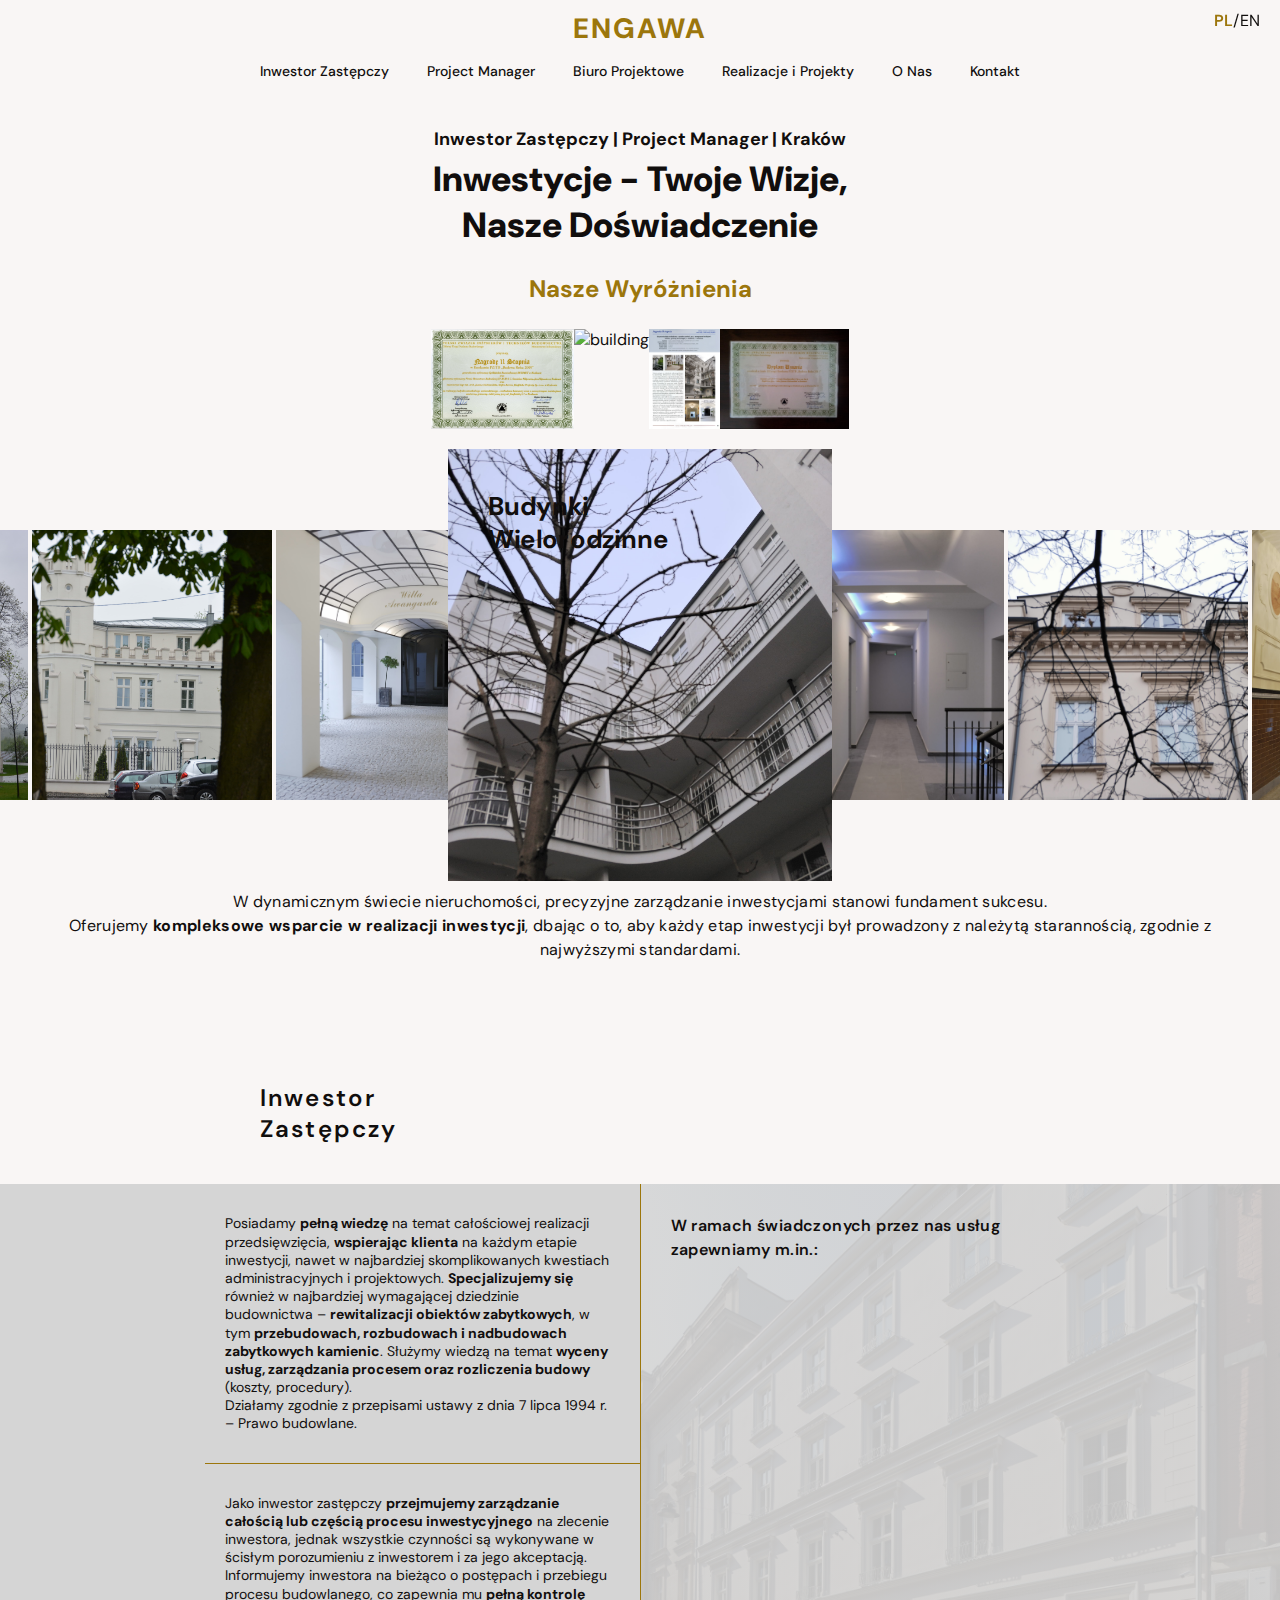
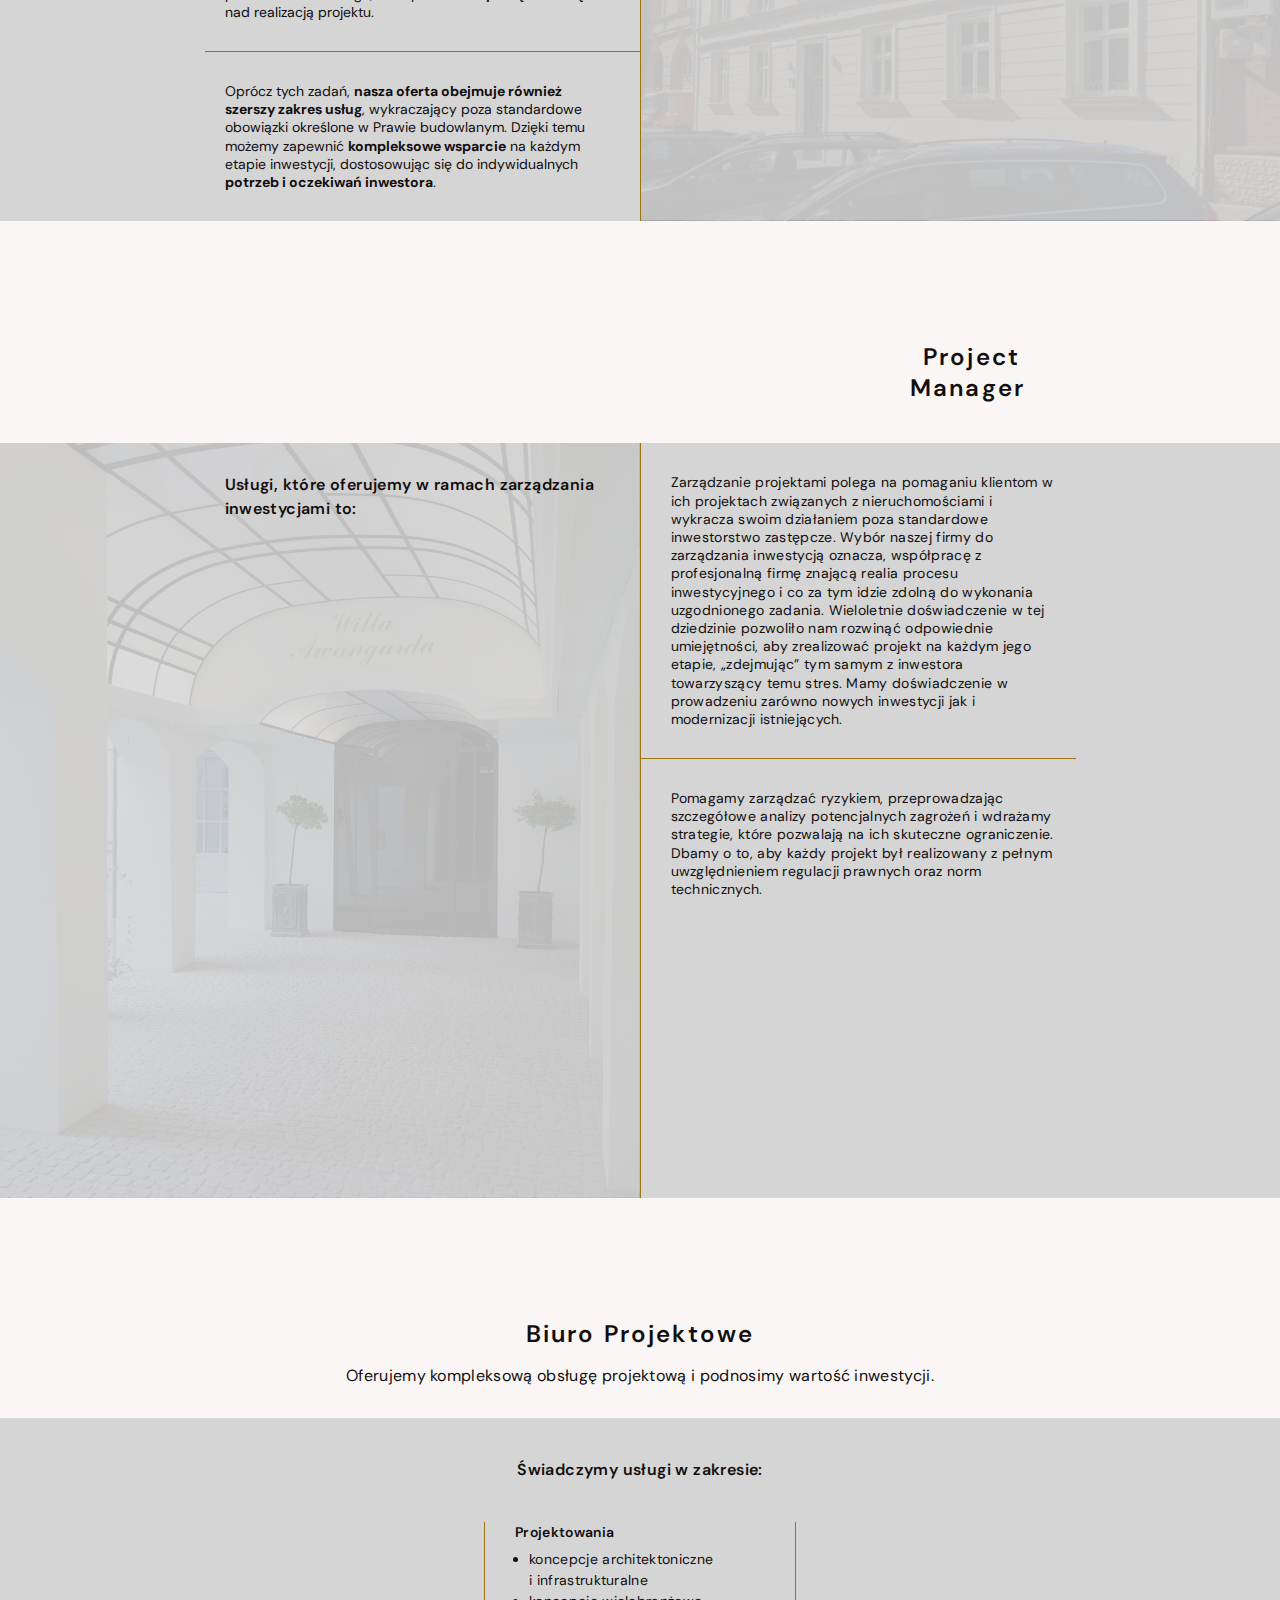
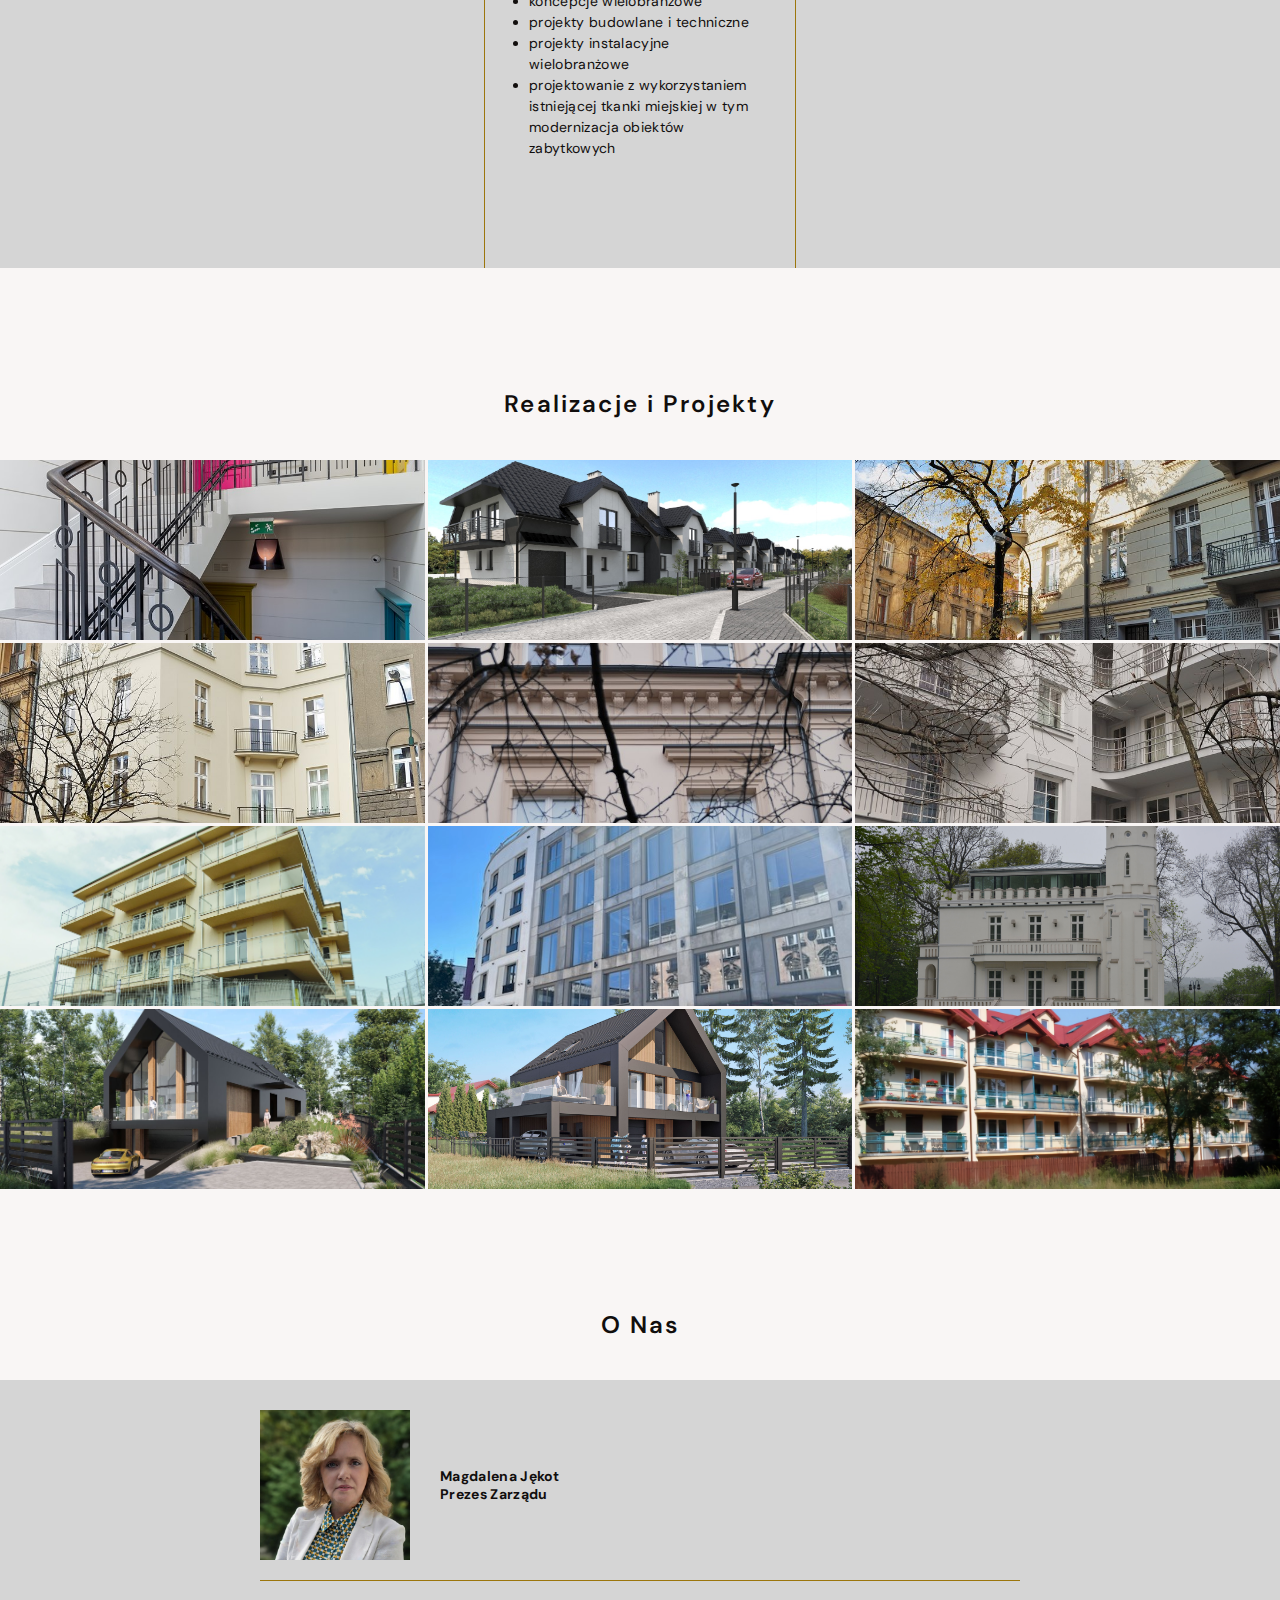
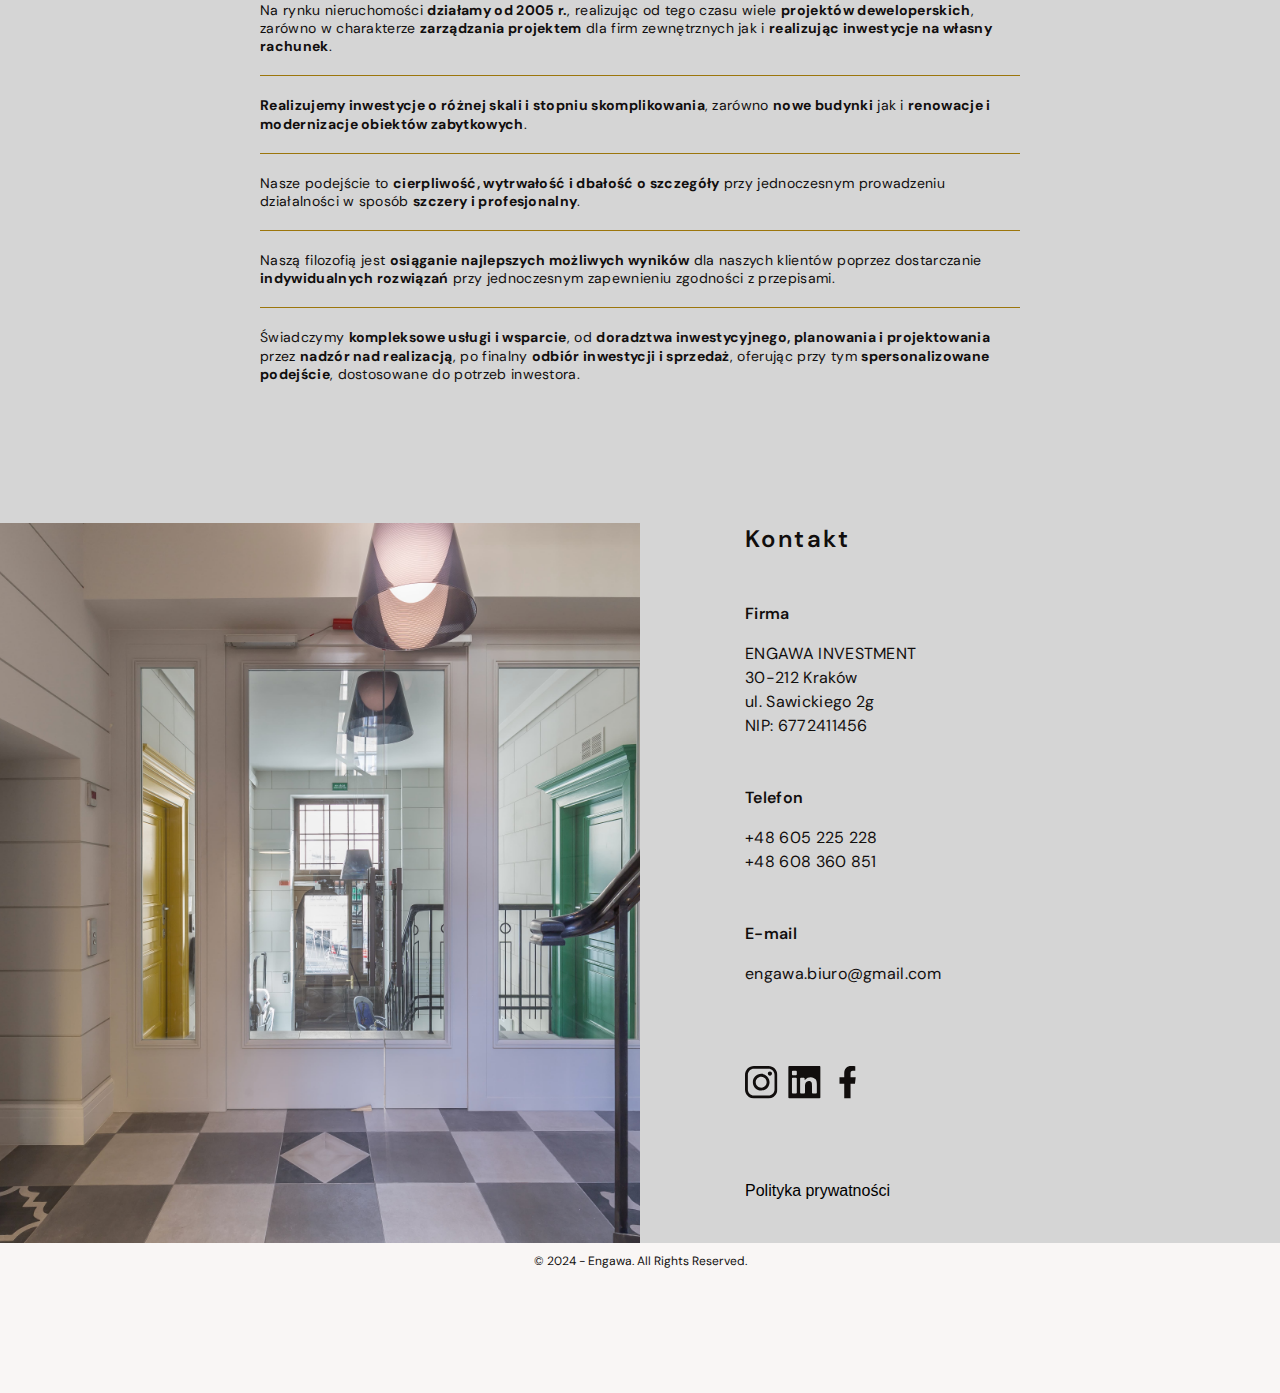
==== commit 08a8f58d: "Privacy Policy" ====
--- a/index.html
+++ b/index.html
@@ -11,6 +11,10 @@
 
     gtag('config', 'G-YGN64GWBQ7');
   </script>
+  <!-- Start cookieyes banner -->
+  <script id="cookieyes" type="text/javascript"
+    src="https://cdn-cookieyes.com/client_data/28d1744796067133dd08b2bc/script.js"></script>
+  <!-- End cookieyes banner -->
   <meta charset="UTF-8" />
   <meta http-equiv="X-UA-Compatible" content="IE=edge" />
   <meta name="viewport" content="width=device-width, initial-scale=1.0" />
@@ -20,6 +24,9 @@
     content="Engawa oferuje kompleksowe usługi jako inwestor zastępczy, project manager oraz biuro projektowe w Krakowie. Pomagamy w zarządzaniu inwestycjami budowlanymi, rewitalizacji obiektów zabytkowych oraz realizacji projektów deweloperskich.">
   <meta name="keywords"
     content="inwestor zastępczy Kraków, project manager budowlany, biuro projektowe Kraków, zarządzanie inwestycjami, rewitalizacja obiektów zabytkowych, projekty deweloperskie, nadzór budowlany, usługi budowlane">
+  <link rel="canonical" href="https://www.engawa.pl/">
+  <link rel="alternate" hreflang="pl" href="https://www.engawa.pl/">
+  <link rel="alternate" hreflang="en" href="https://www.engawa.pl/english.html">
   <link rel="preconnect" href="https://fonts.googleapis.com">
   <link rel="preconnect" href="https://fonts.gstatic.com" crossorigin>
   <link
@@ -566,6 +573,9 @@
               </svg>
             </a>
           </div>
+          <button class="contact__btn-privacy" type="button" lang="pl" data-modal-open>
+            Polityka prywatności
+          </button>
         </div>
       </div>
       <p class="copyrights">&#169; 2024 - Engawa. All Rights Reserved.</p>
@@ -593,6 +603,123 @@
       </menu>
     </div>
   </div>
+
+  <div class="backdrop is-hidden" data-modal>
+    <div class="privacy">
+      <button class="privacy__btn-close" type="button" data-modal-close>
+        <svg class="privacy__close-icon" width="18.67" height="18.67">
+          <use href="images/clouse.svg#icon-close"></use>
+        </svg>
+      </button>
+      <h2>Polityka Prywatności</h2>
+      <p><strong>Data ostatniej aktualizacji: 04.10.2024 r</strong></p>
+
+      <h3>1. Informacje Ogólne</h3>
+      <p>
+        Niniejsza Polityka Prywatności określa zasady przetwarzania i ochrony danych osobowych przekazanych przez
+        Użytkowników
+        w związku z korzystaniem z serwisu <strong>Engawa Investment</strong> dostępnego pod adresem <a
+          href="https://www.engawa.pl" target="_blank">https://www.engawa.pl</a>.
+      </p>
+
+      <h3>2. Administrator Danych Osobowych</h3>
+      <p>
+        Administratorem danych osobowych zawartych w serwisie jest <strong>Engawa Investment</strong>, z siedzibą w
+        Krakowie,
+        ul. Sawickiego 2g, NIP: 6772411456, kontakt: <a href="mailto:engawa.biuro@gmail.com">engawa.biuro@gmail.com</a>.
+      </p>
+
+      <h3>3. Jakie Dane Zbieramy?</h3>
+      <ul>
+        <li><strong>Dane techniczne:</strong> Informacje dotyczące urządzenia, adres IP, informacje o przeglądarce,
+          plikach
+          cookies oraz dane dotyczące aktywności użytkownika na stronie (zbierane za pomocą Google Analytics).</li>
+        <li><strong>Dane o aktywności:</strong> Informacje o tym, jak Użytkownicy korzystają z naszej strony, np. liczba
+          odwiedzin, kliknięcia.</li>
+      </ul>
+
+      <h3>4. Cel Przetwarzania Danych</h3>
+      <ul>
+        <li>Analiza statystyk strony za pomocą narzędzi takich jak Google Analytics, aby zrozumieć, jak Użytkownicy
+          korzystają
+          z serwisu i ulepszać jego funkcjonowanie.</li>
+        <li>Administrowanie serwisem, zapewnienie jego bezpieczeństwa i zapobieganie oszustwom.</li>
+      </ul>
+
+      <h3>5. Podstawa Prawna Przetwarzania Danych</h3>
+      <ul>
+        <li><strong>Prawnie uzasadniony interes</strong> – w przypadku przetwarzania danych w celu analizy ruchu w
+          serwisie i
+          ulepszania jego działania.</li>
+      </ul>
+
+      <h3>6. Komu Udostępniamy Dane?</h3>
+      <ul>
+        <li><strong>Dostawcom usług,</strong> z którymi współpracujemy, np. Google (do analizy ruchu na stronie).</li>
+        <li><strong>Organom państwowym</strong> – w przypadku, gdy jest to wymagane przepisami prawa.</li>
+      </ul>
+
+      <h3>7. Pliki Cookies</h3>
+      <p>
+        Nasza strona używa <strong>plików cookies</strong>, które są małymi plikami tekstowymi zapisywanymi na
+        urządzeniu
+        użytkownika w celu usprawnienia działania strony internetowej. W ramach zarządzania plikami cookies, użytkownik
+        może
+        zmienić ustawienia swojej przeglądarki, aby odrzucała cookies lub informowała o ich wysyłaniu.
+      </p>
+      <p>Rodzaje plików cookies, które stosujemy:</p>
+      <ul>
+        <li><strong>Cookies niezbędne</strong> do prawidłowego działania strony.</li>
+        <li><strong>Cookies analityczne</strong> (np. Google Analytics) w celu analizowania sposobu korzystania z
+          serwisu.
+        </li>
+      </ul>
+
+      <h3>8. Prawa Użytkowników</h3>
+      <p>Każdy Użytkownik ma prawo do:</p>
+      <ul>
+        <li><strong>Dostępu do swoich danych osobowych</strong> i otrzymania ich kopii.</li>
+        <li><strong>Sprostowania swoich danych</strong> (jeśli są nieprawidłowe lub nieaktualne).</li>
+        <li><strong>Usunięcia danych</strong> („prawo do bycia zapomnianym”) – jeśli przetwarzanie danych nie jest już
+          konieczne do celów, w jakich były zebrane.</li>
+        <li><strong>Ograniczenia przetwarzania</strong> – w pewnych przypadkach.</li>
+        <li><strong>Sprzeciwu wobec przetwarzania</strong> danych – np. w celach marketingowych.</li>
+        <li><strong>Przenoszenia danych</strong> – prawo do otrzymania danych w formacie umożliwiającym ich
+          przeniesienie do
+          innego administratora.</li>
+        <li><strong>Wycofania zgody</strong> na przetwarzanie danych osobowych w dowolnym momencie.</li>
+      </ul>
+      <p>
+        W celu skorzystania z tych praw prosimy o kontakt pod adresem <a
+          href="mailto:engawa.biuro@gmail.com">engawa.biuro@gmail.com</a>.
+      </p>
+
+      <h3>9. Okres Przechowywania Danych</h3>
+      <p>
+        Dane osobowe będą przechowywane tak długo, jak jest to konieczne do realizacji celów określonych w niniejszej
+        Polityce
+        Prywatności lub do momentu wycofania zgody przez Użytkownika.
+      </p>
+
+      <h3>10. Zmiany w Polityce Prywatności</h3>
+      <p>
+        Zastrzegamy sobie prawo do wprowadzania zmian w niniejszej Polityce Prywatności. O wszelkich zmianach
+        Użytkownicy
+        zostaną poinformowani poprzez stronę internetową.
+      </p>
+
+      <h3>11. Kontakt</h3>
+      <p>
+        W przypadku pytań lub wątpliwości dotyczących przetwarzania danych osobowych prosimy o kontakt:
+      </p>
+      <ul>
+        <li><strong>Adres e-mail:</strong> <a href="mailto:engawa.biuro@gmail.com">engawa.biuro@gmail.com</a></li>
+        <li><strong>Adres korespondencyjny:</strong> Engawa Investment, ul. Sawickiego 2g, Kraków, Polska</li>
+      </ul>
+
+    </div>
+  </div>
+
   <script src="https://cdn.jsdelivr.net/npm/swiper@10/swiper-bundle.min.js"></script>
   <script defer src="./js/links-active.js"></script>
   <script defer src="./js/links-active-mobile.js"></script>
@@ -601,6 +728,7 @@
   <script defer src="./js/animation-manager.js"></script>
   <script defer src="./js/animation-design.js"></script>
   <script defer src="./js/mobile-menu.js"></script>
+  <script defer src="./js/modal.js"></script>
 </body>
 
 </html>--- a/css/main.min.css
+++ b/css/main.min.css
@@ -1 +1 @@
-*{margin:0;padding:0}img{display:block}a{text-decoration:none;color:inherit}body{font-family:"DM Sans",system-ui;color:#110e0d;font-size:16px;background-color:#f9f6f5;overflow-x:hidden}.container{max-width:390px;width:100%;margin:0 auto}@media(min-width: 768px){.container{max-width:760px}}@media(min-width: 1440px){.container{max-width:1440px}}header{background-color:#f9f6f5;position:fixed;top:0;left:0;right:0;z-index:20}.header-container{display:-webkit-box;display:-ms-flexbox;display:flex;-webkit-box-align:center;-ms-flex-align:center;align-items:center;-webkit-box-pack:justify;-ms-flex-pack:justify;justify-content:space-between;padding:10px 20px}.logo{font-size:28px;font-weight:800;letter-spacing:2.16px;display:block;-webkit-transition:color .3s ease-in-out;transition:color .3s ease-in-out}.logo:hover,.logo:focus{color:#9c760c}.logo.active{color:#9c760c}.logo.active:hover,.logo.active:focus{cursor:context-menu}.header-contacts{display:-webkit-box;display:-ms-flexbox;display:flex;-webkit-box-align:center;-ms-flex-align:center;align-items:center}.header-contacts__icon{fill:#110e0d;-webkit-transition:fill .3s ease-in-out;transition:fill .3s ease-in-out}.header-contacts__link-icon{display:block;width:32px;height:32px}.header-contacts__link-icon:hover .header-contacts__icon,.header-contacts__link-icon:focus .header-contacts__icon{fill:#9c760c}.language--active{color:#9c760c;font-weight:600}.header-buttons{display:-webkit-box;display:-ms-flexbox;display:flex;gap:15px;-webkit-box-align:center;-ms-flex-align:center;align-items:center}.menu{display:none}.menu-open{background-color:rgba(0,0,0,0);border:none}.menu-open__icon{fill:#110e0d}@media(min-width: 768px){.header-container{-webkit-box-orient:vertical;-webkit-box-direction:normal;-ms-flex-direction:column;flex-direction:column;padding:10px 20px 20px 20px;gap:15px}.header-contacts{display:none}.language{position:fixed;right:20px;top:10px}.menu{display:-webkit-box;display:-ms-flexbox;display:flex;-webkit-box-pack:justify;-ms-flex-pack:justify;justify-content:space-between;width:100%;list-style:none}.menu__item{font-size:14px;color:#110e0d;font-weight:500;-webkit-transition:color .3s ease-in-out;transition:color .3s ease-in-out}.menu__item:hover,.menu__item:focus{color:#9c760c}.menu__item.active{color:#9c760c}.menu__item.active:hover a,.menu__item.active:focus a{cursor:context-menu}.menu-open{display:none}}@media(min-width: 1440px){.header-container{padding:10px 210px 20px 210px}.logo{font-size:36px}.menu__item{font-size:18px}}.mobil-menu{position:fixed;top:0;left:0;z-index:600;width:100vw;height:100vh;background-color:rgba(255,255,255,.7);-webkit-transform:translateX(100%);transform:translateX(100%);visibility:hidden;opacity:0;-webkit-transition:visibility .5s ease-in-out,opacity .5s ease-in-out,-webkit-transform .5s ease-in-out;transition:visibility .5s ease-in-out,opacity .5s ease-in-out,-webkit-transform .5s ease-in-out;transition:transform .5s ease-in-out,visibility .5s ease-in-out,opacity .5s ease-in-out;transition:transform .5s ease-in-out,visibility .5s ease-in-out,opacity .5s ease-in-out,-webkit-transform .5s ease-in-out}.mobil-menu__menu-close{position:absolute;top:15px;right:20px;background-color:rgba(0,0,0,0);border:none}.mobil-menu__menu-close-icon{fill:#110e0d}.mobil-menu__container{width:100%;background:#d5d5d5;padding:10px 20px 20px 20px}.mobil-menu__logo{font-size:28px;font-weight:800;letter-spacing:2.16px;-webkit-transition:color .3s ease-in-out;transition:color .3s ease-in-out}.mobil-menu__logo:hover,.mobil-menu__logo:focus{color:#9c760c}.mobil-menu__logo.active{color:#9c760c}.mobil-menu__logo.active:hover,.mobil-menu__logo.active:focus{cursor:context-menu}.mobile-nav{display:-webkit-box;display:-ms-flexbox;display:flex;-webkit-box-orient:vertical;-webkit-box-direction:normal;-ms-flex-direction:column;flex-direction:column;gap:15px;height:100%;list-style:none;margin-top:60px}.mobile-nav__link{color:#110e0d;font-weight:600;font-size:18px;-webkit-transition:color .3s ease-in-out;transition:color .3s ease-in-out}.mobile-nav__link:hover,.mobile-nav__link:focus{color:#9c760c}.mobile-nav__link.active{color:#9c760c}.mobile-nav__link.active:hover a,.mobile-nav__link.active:focus a{cursor:context-menu}.is-open{-webkit-transform:translateX(0);transform:translateX(0);visibility:visible;opacity:1}body #main-page{overflow-x:hidden}#main-page{padding-top:80px}.main-title{text-align:center;font-size:20px;font-weight:900;max-width:280px;width:100%;margin:0 auto;margin-bottom:25px}.main-title .main-title__text{font-weight:700;font-size:14px}.main-subtitle{text-align:center;font-size:18px;font-weight:700;margin-bottom:15px;color:#9c760c}.awards{display:-webkit-box;display:-ms-flexbox;display:flex;-webkit-box-pack:center;-ms-flex-pack:center;justify-content:center;-webkit-box-align:center;-ms-flex-align:center;align-items:center;height:70px;list-style:none;position:relative}.awards__item{height:70px;-webkit-transition:-webkit-transform .3s ease-in-out;transition:-webkit-transform .3s ease-in-out;transition:transform .3s ease-in-out;transition:transform .3s ease-in-out, -webkit-transform .3s ease-in-out}.awards__item img{width:auto;height:100%;-o-object-fit:cover;object-fit:cover;-webkit-transition:-webkit-transform .3s ease-in-out;transition:-webkit-transform .3s ease-in-out;transition:transform .3s ease-in-out;transition:transform .3s ease-in-out, -webkit-transform .3s ease-in-out}.awards__item:hover img,.awards__item:focus img{-webkit-transform:scale(1.4);transform:scale(1.4);z-index:15}.carousel{width:100%;margin:65px 0 60px 0}.carousel__track{display:-webkit-box;display:-ms-flexbox;display:flex;-webkit-transition:-webkit-transform .5s ease-in-out;transition:-webkit-transform .5s ease-in-out;transition:transform .5s ease-in-out;transition:transform .5s ease-in-out, -webkit-transform .5s ease-in-out}.carousel__item{width:150px;height:170px;overflow:hidden;position:relative;-webkit-box-flex:0;-ms-flex:0 0 auto;flex:0 0 auto;-webkit-transition:-webkit-transform .5s ease-in-out;transition:-webkit-transform .5s ease-in-out;transition:transform .5s ease-in-out;transition:transform .5s ease-in-out, -webkit-transform .5s ease-in-out}.carousel__item img{width:100%;height:100%;-o-object-fit:cover;object-fit:cover}.carousel__item p{position:absolute;font-size:12px;top:15px;left:15px;font-weight:700;visibility:hidden;opacity:0;-webkit-transition:visibility .5s ease-in-out,opacity .5s ease-in-out;transition:visibility .5s ease-in-out,opacity .5s ease-in-out}.carousel__item.swiper-slide-active{-webkit-transform:scale(1.6);transform:scale(1.6);z-index:10}.carousel__item.swiper-slide-active p{visibility:visible;opacity:1}.main-description{text-align:center;line-height:1.3;letter-spacing:.32px;padding:0 20px}@media(min-width: 768px){#main-page{padding-top:110px}.main-title{font-size:35px;margin-bottom:25px;max-width:500px}.main-title--english{max-width:450px}.main-title .main-title__text{font-size:18px}.main-subtitle{font-size:24px;margin-bottom:25px}.awards{height:100px}.awards__item{height:100px}.carousel{margin:101px 0 90px 0}.carousel__item{width:240px;height:270px}.carousel__item p{top:25px;left:25px;font-weight:700;font-size:16px}.carousel__item.swiper-slide-active{-webkit-transform:scale(1.6);transform:scale(1.6)}.main-description{line-height:1.5}}@media(min-width: 1440px){#main-page{padding-top:120px}.main-title{font-size:40px;max-width:100%}.main-title .main-title__text{font-size:24px}.main-subtitle{font-size:28px}.carousel{position:relative;margin:101px 0 90px 0}.carousel__item{width:240px;height:270px}.carousel__item p{top:25px;left:25px;font-weight:700;font-size:16px}.carousel__item.swiper-slide-active{-webkit-transform:scale(1.6);transform:scale(1.6)}.carousel::before,.carousel::after{content:"";position:absolute;top:0;bottom:0;width:100px;pointer-events:none;background:-webkit-gradient(linear, left top, right top, from(rgb(255, 255, 255)), to(rgba(255, 255, 255, 0)));background:linear-gradient(to right, rgb(255, 255, 255), rgba(255, 255, 255, 0));z-index:1}.carousel::before{left:0}.carousel::after{right:0;-webkit-transform:rotate(180deg);transform:rotate(180deg)}.main-description{line-height:1.5;padding:0}}#investor{padding-top:80px}.investor-container{padding:0 20px}.investor-title{font-size:24px;line-height:1.3;max-width:130px;width:100%;font-weight:600;letter-spacing:2.16px;margin-bottom:40px}.investor{width:100%;background-color:#d5d5d5;display:-webkit-box;display:-ms-flexbox;display:flex;-webkit-box-orient:vertical;-webkit-box-direction:normal;-ms-flex-direction:column;flex-direction:column;line-height:1.3;font-size:14px}.investor__descriptions{max-width:390px;width:100%;margin:0 auto}.investor__text{padding:25px 20px 25px 20px}.investor__text:not(:last-child){border-bottom:1px solid #9c760c}.investor__services{padding-top:30px;width:100%;background-image:-webkit-gradient(linear, left top, left bottom, from(rgba(213, 213, 213, 0.9)), to(rgba(213, 213, 213, 0.9))),url("../images/zacisze/0251.jpg");background-image:linear-gradient(rgba(213, 213, 213, 0.9), rgba(213, 213, 213, 0.9)),url("../images/zacisze/0251.jpg");background-repeat:no-repeat;background-size:cover;background-position:center center;overflow:hidden}.investor__services-title{font-size:16px;font-weight:600;line-height:1.5;letter-spacing:.4px;max-width:390px;width:100%;padding-right:20px;padding-left:20px;margin:0 auto;margin-bottom:20px}.investor__list-container{width:100%}.investor__list{width:100%}.investor__item{width:100%}.investor__item:not(:last-child){border-bottom:1px solid #9c760c}.investor__item p{padding-left:20px;padding-right:20px;padding-top:12px;padding-bottom:12px;max-width:390px;width:100%;margin:0 auto}@media(min-width: 768px){#investor{padding-top:120px}.investor{-webkit-box-orient:horizontal;-webkit-box-direction:normal;-ms-flex-direction:row;flex-direction:row}.investor__descriptions{border-right:1px solid #9c760c;max-width:50%;margin:0}.investor__text{padding:30px 30px 30px 20px;max-width:385px;width:100%;margin-left:auto}.investor__services-title{margin:0;max-width:385px;width:100%;padding-left:30px;padding-right:20px;margin-bottom:18px}.investor__list-container{position:relative}.investor__list{position:absolute;-webkit-transform:translateY(100%);transform:translateY(100%);opacity:0;-webkit-transition:-webkit-transform 1.5s ease-in-out;transition:-webkit-transform 1.5s ease-in-out;transition:transform 1.5s ease-in-out;transition:transform 1.5s ease-in-out, -webkit-transform 1.5s ease-in-out}.investor__list.visible{-webkit-transform:translateY(0);transform:translateY(0);opacity:1}.investor__item p{padding-right:20px;padding-left:30px;max-width:385px;margin:0}}@media(min-width: 1440px){#investor{padding-top:150px;padding-bottom:630px;position:relative}.investor-container{padding:0 44px}.investor-title{font-size:42px;max-width:220px;padding:0;margin-bottom:0}.investor{font-size:16px;position:absolute;left:50%;top:150px;-webkit-transform:translateX(-376px);transform:translateX(-376px);-webkit-box-orient:horizontal;-webkit-box-direction:normal;-ms-flex-direction:row;flex-direction:row;line-height:1.5;letter-spacing:.32px}.investor__descriptions{max-width:700px}.investor__text{padding:40px 50px 40px 60px;max-width:100%;width:100%;margin-left:0}.investor__services{padding-top:40px}.investor__services-title{font-size:20px;max-width:360px;width:100%;padding-left:50px;padding-right:0;margin-bottom:27px}.investor__item p{padding-right:0;padding-left:50px;max-width:360px}}#manager{padding-top:80px}.manager-container{padding:0 20px}.manager-title{font-size:24px;line-height:1.3;max-width:110px;width:100%;font-weight:600;letter-spacing:2.16px;text-align:right;margin-left:auto;margin-bottom:40px}.manager{width:100%;background-color:#d5d5d5;display:-webkit-box;display:-ms-flexbox;display:flex;-webkit-box-orient:vertical;-webkit-box-direction:normal;-ms-flex-direction:column;flex-direction:column;line-height:1.3;letter-spacing:.32px;font-size:14px;margin:0 auto}.manager__descriptions{max-width:390px;width:100%;margin:0 auto}.manager__text{padding:25px 20px 25px 20px}.manager__text:not(:last-child){border-bottom:1px solid #9c760c}.manager__services{padding-top:30px;width:100%;background-image:-webkit-gradient(linear, left top, left bottom, from(rgba(213, 213, 213, 0.85)), to(rgba(213, 213, 213, 0.85))),url("../images/jozefinska-galeria/0248.jpg");background-image:linear-gradient(rgba(213, 213, 213, 0.85), rgba(213, 213, 213, 0.85)),url("../images/jozefinska-galeria/0248.jpg");background-repeat:no-repeat;background-size:cover;background-position:center center;overflow:hidden}.manager__services-title{font-size:16px;font-weight:600;line-height:1.5;letter-spacing:.4px;max-width:390px;width:100%;padding-right:20px;padding-left:20px;margin:0 auto;margin-bottom:20px}.manager__list-container{width:100%}.manager__list{width:100%}.manager__item{width:100%}.manager__item:not(:last-child){border-bottom:1px solid #9c760c}.manager__item p{padding:8px 20px;max-width:390px;width:100%;margin:0 auto}@media(min-width: 768px){#manager{padding-top:120px}.manager{-webkit-box-orient:horizontal;-webkit-box-direction:normal;-ms-flex-direction:row;flex-direction:row}.manager__descriptions{border-left:1px solid #9c760c;max-width:50%;margin:0;padding-bottom:270px}.manager__text{padding:30px 20px 30px 30px;max-width:385px;width:100%}.manager__services-title{margin:0;max-width:385px;width:100%;padding-left:20px;padding-right:30px;margin-bottom:18px;margin-left:auto}.manager__list-container{position:relative}.manager__list{position:absolute;-webkit-transform:translateY(100%);transform:translateY(100%);opacity:0;-webkit-transition:-webkit-transform 1.5s ease-in-out;transition:-webkit-transform 1.5s ease-in-out;transition:transform 1.5s ease-in-out;transition:transform 1.5s ease-in-out, -webkit-transform 1.5s ease-in-out}.manager__list.visible{-webkit-transform:translateY(0);transform:translateY(0);opacity:1}.manager__item p{padding-right:30px;padding-left:20px;max-width:385px;margin:0;margin-left:auto}}@media(min-width: 1440px){#manager{padding-top:150px;padding-bottom:780px;position:relative}.manager-container{padding:0 44px}.manager-title{font-size:42px;max-width:220px;margin-bottom:0}.manager{font-size:16px;position:absolute;width:100%;background-color:#d5d5d5;left:-50%;top:150px;-webkit-transform:translateX(376px);transform:translateX(376px);-webkit-box-orient:horizontal;-webkit-box-direction:normal;-ms-flex-direction:row;flex-direction:row;line-height:1.5;margin:0}.manager__descriptions{max-width:460px;width:100%;padding-bottom:140px;margin:0}.manager__descriptions--english{padding-bottom:185px}.manager__text{padding:40px 50px 40px 60px;max-width:100%;width:100%}.manager__services{padding-top:40px;width:100%}.manager__services-title{font-size:20px;max-width:590px;padding-right:60px;margin-bottom:27px;padding-left:0}.manager__item p{padding:8px 0;padding-right:60px;max-width:590px}}#design-office{padding-top:80px}.design-title{font-size:24px;line-height:1.3;font-weight:600;letter-spacing:2.16px;text-align:center}.design-subtitle{line-height:1.5;letter-spacing:.32px;text-align:center;margin:15px auto 30px auto;max-width:390px;width:100%;padding:0 20px}.design{width:100%;background-color:#d5d5d5;line-height:1.5;letter-spacing:.32px;font-size:14px;background-image:-webkit-gradient(linear, left top, left bottom, from(rgba(213, 213, 213, 0.85)), to(rgba(213, 213, 213, 0.85))),url("../images/ruczaj/170003.jpg");background-image:linear-gradient(rgba(213, 213, 213, 0.85), rgba(213, 213, 213, 0.85)),url("../images/ruczaj/170003.jpg");background-repeat:no-repeat;background-size:cover;background-position:center center;padding-top:30px}.design__title{font-size:16px;font-weight:600;line-height:1.5;letter-spacing:.4px;max-width:390px;width:100%;padding:0 20px;margin:0 auto;margin-bottom:30px}.design__description{display:-webkit-box;display:-ms-flexbox;display:flex;-webkit-box-orient:vertical;-webkit-box-direction:normal;-ms-flex-direction:column;flex-direction:column;max-width:390px;width:100%;padding:0 20px;margin:0 auto}.design__text-left div{padding-bottom:18px}.design__text-center{padding-bottom:18px}.design__text-right div{padding-bottom:18px}.design__text-title-center{font-weight:600;margin-bottom:6px}.design__text-title-right{font-weight:600;margin-bottom:6px}.design__text-title-left{font-weight:600;margin-bottom:6px}.design__text-item{margin-left:14px}@media(min-width: 768px){#design-office{padding-top:120px}.design-subtitle{max-width:768px}.design{padding-top:40px}.design__title{font-weight:600;line-height:1.5;letter-spacing:.4px;text-align:center;margin:0;margin-bottom:40px;max-width:100%;padding:0}.design__description{-webkit-box-orient:horizontal;-webkit-box-direction:normal;-ms-flex-direction:row;flex-direction:row;-webkit-box-pack:center;-ms-flex-pack:center;justify-content:center;max-width:100%;padding:0;margin:0}.design__text-left{-webkit-box-flex:1;-ms-flex-positive:1;flex-grow:1}.design__text-left div{display:-webkit-box;display:-ms-flexbox;display:flex;-webkit-box-orient:vertical;-webkit-box-direction:normal;-ms-flex-direction:column;flex-direction:column;-webkit-box-align:end;-ms-flex-align:end;align-items:flex-end;padding-bottom:20px;-webkit-transform:translateX(-100%);transform:translateX(-100%);-webkit-transition:-webkit-transform .8s ease-out;transition:-webkit-transform .8s ease-out;transition:transform .8s ease-out;transition:transform .8s ease-out, -webkit-transform .8s ease-out}.design__text-left div:not(:last-child){border-bottom:1px solid #9c760c}.design__text-left div:not(:first-child){padding-top:20px}.design__text-center{max-width:250px;width:100%;padding:0 30px;border-right:1px solid #9c760c;border-left:1px solid #9c760c}.design__text-right{-webkit-box-flex:1;-ms-flex-positive:1;flex-grow:1;padding-bottom:0}.design__text-right div{-webkit-transform:translateX(100%);transform:translateX(100%);-webkit-transition:-webkit-transform .8s ease-out;transition:-webkit-transform .8s ease-out;transition:transform .8s ease-out;transition:transform .8s ease-out, -webkit-transform .8s ease-out}.design__text-right div:not(:last-child){border-bottom:1px solid #9c760c;padding-bottom:20px}.design__text-right div:not(:first-child){padding-top:20px}.design__text-title-right{max-width:235px;padding-left:30px;width:100%}.design__text-title-left{padding-right:30px;max-width:235px;width:100%}.design__text-list-left{max-width:235px;width:100%;padding-right:30px}.design__text-list-right{max-width:235px;width:100%;padding-left:30px}.design__text-left div.slide-in-left{-webkit-transform:translateX(0);transform:translateX(0)}.design__text-right div.slide-in-right{-webkit-transform:translateX(0);transform:translateX(0)}}@media(min-width: 1440px){#design-office{padding-top:150px}.design-title{font-size:42px}.design-subtitle{margin:40px 0 60px 0;max-width:100%;padding:0}.design{font-size:16px}.design__title{font-size:20px}.design__text-center{max-width:300px;padding:0 40px}.design__text-title-right{max-width:300px;padding-left:40px}.design__text-title-left{padding-right:40px;max-width:300px}.design__text-list-left{max-width:300px;padding-right:40px}.design__text-list-right{max-width:300px;padding-left:40px}}#realizations{padding-top:80px}.realizations-title{font-size:24px;line-height:1.3;font-weight:600;letter-spacing:2.16px;text-align:center;margin-bottom:40px}.realizations{width:100vw;list-style:none;display:grid;grid-template-columns:repeat(2, 1fr);grid-template-rows:repeat(6, auto);gap:3px;margin:0 auto}.realizations__item{position:relative;overflow:hidden;height:100%;background-color:#d5d5d5}.realizations__item img{width:100%;height:120px;-o-object-fit:cover;object-fit:cover}.realizations__item div{position:absolute;top:0;left:0;width:100%;height:100%;background-image:-webkit-gradient(linear, left top, left bottom, from(rgba(213, 213, 213, 0.85)), to(rgba(213, 213, 213, 0.85)));background-image:linear-gradient(rgba(213, 213, 213, 0.85), rgba(213, 213, 213, 0.85));z-index:5;display:-webkit-box;display:-ms-flexbox;display:flex;-webkit-box-align:center;-ms-flex-align:center;align-items:center;padding-left:20px;font-size:14px;font-weight:600;line-height:1.3;letter-spacing:.32px;visibility:hidden;opacity:0;-webkit-transition:visibility .5s ease-in-out,opacity .5s ease-in-out;transition:visibility .5s ease-in-out,opacity .5s ease-in-out}.realizations__item:hover div{visibility:visible;opacity:1}@media(min-width: 768px){#realizations{padding-top:120px}.realizations{grid-template-columns:repeat(3, 1fr);grid-template-rows:repeat(4, auto)}.realizations__item img{height:180px}.realizations__item div{font-size:16px}}@media(min-width: 1440px){#realizations{padding-top:150px}.realizations-title{font-size:42px;margin-bottom:60px}.realizations{grid-template-columns:repeat(6, 1fr);grid-template-rows:repeat(2, auto);gap:4px}.realizations__item img{height:300px}.realizations__item div{padding-left:30px;font-size:20px}}#about{padding-top:80px}.about-title{font-size:24px;line-height:1.3;font-weight:600;letter-spacing:2.16px;text-align:center;margin-bottom:40px}.about-container{padding:0 20px}.about{font-size:14px;width:100%;background-color:#d5d5d5;padding-top:10px}.about__list{display:grid;grid-template-columns:repeat(1, 1fr);line-height:1.3;letter-spacing:.32px;list-style:none}.about__item{padding:20px 0}.about__item:not(:last-child){border-bottom:1px solid #9c760c}.about__picture{height:150px;width:150px;margin-right:30px}.about__picture img{height:100%;width:100%;-o-object-fit:cover;object-fit:cover}.about__picture-container{display:-webkit-box;display:-ms-flexbox;display:flex;-webkit-box-align:center;-ms-flex-align:center;align-items:center}@media(min-width: 768px){#about{padding-top:120px}#about__picture{margin-right:40px}}@media(min-width: 1440px){#about{padding-top:200px}.about-title{font-size:42px;margin-bottom:100px}.about-container{padding:0}.about{padding:40px 0;font-size:16px}.about__list{grid-template-columns:repeat(3, 1fr);gap:40px 0;line-height:1.5}.about__item{padding:8px 44px 0 44px;height:164px}.about__item:not(:nth-child(1)):not(:nth-child(4)){border-left:1px solid #9c760c}.about__item:not(:last-child){border-bottom:none}}#contact{background-color:#d5d5d5;padding-top:80px}.footer-container{display:-webkit-box;display:-ms-flexbox;display:flex;-webkit-box-orient:vertical;-webkit-box-direction:normal;-ms-flex-direction:column;flex-direction:column}.picture{width:100%;height:400px;background-color:#d5d5d5;background-image:url("../images/zacisze/0170.jpg");background-repeat:no-repeat;background-size:cover;background-position:center center;overflow:hidden}.contact{width:100%;padding-left:20px;padding-bottom:16px}.contact__title{font-size:24px;line-height:1.3;font-weight:600;letter-spacing:2.16px;margin-top:20px}.contact__description{font-size:14px;line-height:1.5;letter-spacing:.32px}.contact__name{font-weight:600;margin:24px 0 8px 0}.contact__link{-webkit-transition:color .3s ease-in-out;transition:color .3s ease-in-out}.contact__link:hover,.contact__link:focus{color:#9c760c}.contact__socialmedia{display:-webkit-box;display:-ms-flexbox;display:flex;gap:12px;margin-top:30px;height:36px;-webkit-transform:scale(0.9);transform:scale(0.9);-webkit-transform-origin:top left;transform-origin:top left}.contact__link-icon{width:36px;height:36px}.contact__link-icon:hover .contact__icon,.contact__link-icon:focus .contact__icon{fill:#9c760c}.contact__icon{fill:#110e0d;-webkit-transition:fill .3s ease-in-out;transition:fill .3s ease-in-out}.copyrights{text-align:center;font-size:12px;background-color:#f9f6f5;height:40px;padding-top:10px}@media(min-width: 768px){#contact{padding-top:120px;position:relative}.footer-container{padding-right:100px;-webkit-box-orient:horizontal;-webkit-box-direction:normal;-ms-flex-direction:row;flex-direction:row;-webkit-box-pack:end;-ms-flex-pack:end;justify-content:flex-end}.picture{position:absolute;width:50%;height:720px;background-color:#d5d5d5;right:50%;top:120px;background-image:url("../images/zacisze/0170.jpg");background-repeat:no-repeat;background-size:cover;background-position:center center;overflow:hidden}.contact{max-width:225px;width:100%;height:720px;padding-left:0;padding-bottom:0}.contact__title{margin-bottom:32px;margin-top:0}.contact__description{font-size:16px;line-height:1.5;letter-spacing:.32px}.contact__name{margin:48px 0 16px 0}.contact__socialmedia{margin-top:80px}.copyrights{height:140px}}@media(min-width: 1440px){#contact{padding-top:150px}.footer-container{padding-right:355px}.picture{top:150px}.contact__title{font-size:42px}.contact__description{font-size:18px}.contact__socialmedia{-webkit-transform:scale(1);transform:scale(1)}}/*# sourceMappingURL=main.min.css.map */+*{margin:0;padding:0}img{display:block}a{text-decoration:none;color:inherit}body{font-family:"DM Sans",system-ui;color:#110e0d;font-size:16px;background-color:#f9f6f5;overflow-x:hidden}.container{max-width:390px;width:100%;margin:0 auto}@media(min-width: 768px){.container{max-width:760px}}@media(min-width: 1440px){.container{max-width:1440px}}header{background-color:#f9f6f5;position:fixed;top:0;left:0;right:0;z-index:20}.header-container{display:-webkit-box;display:-ms-flexbox;display:flex;-webkit-box-align:center;-ms-flex-align:center;align-items:center;-webkit-box-pack:justify;-ms-flex-pack:justify;justify-content:space-between;padding:10px 20px}.logo{font-size:28px;font-weight:800;letter-spacing:2.16px;display:block;-webkit-transition:color .3s ease-in-out;transition:color .3s ease-in-out}.logo:hover,.logo:focus{color:#9c760c}.logo.active{color:#9c760c}.logo.active:hover,.logo.active:focus{cursor:context-menu}.header-contacts{display:-webkit-box;display:-ms-flexbox;display:flex;-webkit-box-align:center;-ms-flex-align:center;align-items:center}.header-contacts__icon{fill:#110e0d;-webkit-transition:fill .3s ease-in-out;transition:fill .3s ease-in-out}.header-contacts__link-icon{display:block;width:32px;height:32px}.header-contacts__link-icon:hover .header-contacts__icon,.header-contacts__link-icon:focus .header-contacts__icon{fill:#9c760c}.language--active{color:#9c760c;font-weight:600}.header-buttons{display:-webkit-box;display:-ms-flexbox;display:flex;gap:15px;-webkit-box-align:center;-ms-flex-align:center;align-items:center}.menu{display:none}.menu-open{background-color:rgba(0,0,0,0);border:none}.menu-open__icon{fill:#110e0d}@media(min-width: 768px){.header-container{-webkit-box-orient:vertical;-webkit-box-direction:normal;-ms-flex-direction:column;flex-direction:column;padding:10px 20px 20px 20px;gap:15px}.header-contacts{display:none}.language{position:fixed;right:20px;top:10px}.menu{display:-webkit-box;display:-ms-flexbox;display:flex;-webkit-box-pack:justify;-ms-flex-pack:justify;justify-content:space-between;width:100%;list-style:none}.menu__item{font-size:14px;color:#110e0d;font-weight:500;-webkit-transition:color .3s ease-in-out;transition:color .3s ease-in-out}.menu__item:hover,.menu__item:focus{color:#9c760c}.menu__item.active{color:#9c760c}.menu__item.active:hover a,.menu__item.active:focus a{cursor:context-menu}.menu-open{display:none}}@media(min-width: 1440px){.header-container{padding:10px 210px 20px 210px}.logo{font-size:36px}.menu__item{font-size:18px}}.mobil-menu{position:fixed;top:0;left:0;z-index:600;width:100vw;height:100vh;background-color:rgba(255,255,255,.7);-webkit-transform:translateX(100%);transform:translateX(100%);visibility:hidden;opacity:0;-webkit-transition:visibility .5s ease-in-out,opacity .5s ease-in-out,-webkit-transform .5s ease-in-out;transition:visibility .5s ease-in-out,opacity .5s ease-in-out,-webkit-transform .5s ease-in-out;transition:transform .5s ease-in-out,visibility .5s ease-in-out,opacity .5s ease-in-out;transition:transform .5s ease-in-out,visibility .5s ease-in-out,opacity .5s ease-in-out,-webkit-transform .5s ease-in-out}.mobil-menu__menu-close{position:absolute;top:15px;right:20px;background-color:rgba(0,0,0,0);border:none}.mobil-menu__menu-close-icon{fill:#110e0d}.mobil-menu__container{width:100%;background:#d5d5d5;padding:10px 20px 20px 20px}.mobil-menu__logo{font-size:28px;font-weight:800;letter-spacing:2.16px;-webkit-transition:color .3s ease-in-out;transition:color .3s ease-in-out}.mobil-menu__logo:hover,.mobil-menu__logo:focus{color:#9c760c}.mobil-menu__logo.active{color:#9c760c}.mobil-menu__logo.active:hover,.mobil-menu__logo.active:focus{cursor:context-menu}.mobile-nav{display:-webkit-box;display:-ms-flexbox;display:flex;-webkit-box-orient:vertical;-webkit-box-direction:normal;-ms-flex-direction:column;flex-direction:column;gap:15px;height:100%;list-style:none;margin-top:60px}.mobile-nav__link{color:#110e0d;font-weight:600;font-size:18px;-webkit-transition:color .3s ease-in-out;transition:color .3s ease-in-out}.mobile-nav__link:hover,.mobile-nav__link:focus{color:#9c760c}.mobile-nav__link.active{color:#9c760c}.mobile-nav__link.active:hover a,.mobile-nav__link.active:focus a{cursor:context-menu}.is-open{-webkit-transform:translateX(0);transform:translateX(0);visibility:visible;opacity:1}body #main-page{overflow-x:hidden}#main-page{padding-top:80px}.main-title{text-align:center;font-size:20px;font-weight:900;max-width:280px;width:100%;margin:0 auto;margin-bottom:25px}.main-title .main-title__text{font-weight:500;font-size:14px}.main-subtitle{text-align:center;font-size:18px;font-weight:700;margin-bottom:15px;color:#9c760c}.awards{display:-webkit-box;display:-ms-flexbox;display:flex;-webkit-box-pack:center;-ms-flex-pack:center;justify-content:center;-webkit-box-align:center;-ms-flex-align:center;align-items:center;height:70px;list-style:none;position:relative}.awards__item{height:70px;-webkit-transition:-webkit-transform .3s ease-in-out;transition:-webkit-transform .3s ease-in-out;transition:transform .3s ease-in-out;transition:transform .3s ease-in-out, -webkit-transform .3s ease-in-out}.awards__item img{width:auto;height:100%;-o-object-fit:cover;object-fit:cover;-webkit-transition:-webkit-transform .3s ease-in-out;transition:-webkit-transform .3s ease-in-out;transition:transform .3s ease-in-out;transition:transform .3s ease-in-out, -webkit-transform .3s ease-in-out}.awards__item:hover img,.awards__item:focus img{-webkit-transform:scale(1.4);transform:scale(1.4);z-index:15}.carousel{width:100%;margin:65px 0 60px 0}.carousel__track{display:-webkit-box;display:-ms-flexbox;display:flex;-webkit-transition:-webkit-transform .5s ease-in-out;transition:-webkit-transform .5s ease-in-out;transition:transform .5s ease-in-out;transition:transform .5s ease-in-out, -webkit-transform .5s ease-in-out}.carousel__item{width:150px;height:170px;overflow:hidden;position:relative;-webkit-box-flex:0;-ms-flex:0 0 auto;flex:0 0 auto;-webkit-transition:-webkit-transform .5s ease-in-out;transition:-webkit-transform .5s ease-in-out;transition:transform .5s ease-in-out;transition:transform .5s ease-in-out, -webkit-transform .5s ease-in-out}.carousel__item img{width:100%;height:100%;-o-object-fit:cover;object-fit:cover}.carousel__item p{position:absolute;font-size:12px;top:15px;left:15px;font-weight:700;visibility:hidden;opacity:0;-webkit-transition:visibility .5s ease-in-out,opacity .5s ease-in-out;transition:visibility .5s ease-in-out,opacity .5s ease-in-out}.carousel__item.swiper-slide-active{-webkit-transform:scale(1.6);transform:scale(1.6);z-index:10}.carousel__item.swiper-slide-active p{visibility:visible;opacity:1}.main-description{text-align:center;line-height:1.3;letter-spacing:.32px;padding:0 20px}@media(min-width: 768px){#main-page{padding-top:110px}.main-title{font-size:35px;margin-bottom:25px;max-width:500px}.main-title--english{max-width:450px}.main-title .main-title__text{font-size:18px;font-weight:700}.main-subtitle{font-size:24px;margin-bottom:25px}.awards{height:100px}.awards__item{height:100px}.carousel{margin:101px 0 90px 0}.carousel__item{width:240px;height:270px}.carousel__item p{top:25px;left:25px;font-weight:700;font-size:16px}.carousel__item.swiper-slide-active{-webkit-transform:scale(1.6);transform:scale(1.6)}.main-description{line-height:1.5}}@media(min-width: 1440px){#main-page{padding-top:120px}.main-title{font-size:40px;max-width:100%}.main-title .main-title__text{font-size:24px}.main-subtitle{font-size:28px}.carousel{position:relative;margin:101px 0 90px 0}.carousel__item{width:240px;height:270px}.carousel__item p{top:25px;left:25px;font-weight:700;font-size:16px}.carousel__item.swiper-slide-active{-webkit-transform:scale(1.6);transform:scale(1.6)}.carousel::before,.carousel::after{content:"";position:absolute;top:0;bottom:0;width:100px;pointer-events:none;background:-webkit-gradient(linear, left top, right top, from(rgb(255, 255, 255)), to(rgba(255, 255, 255, 0)));background:linear-gradient(to right, rgb(255, 255, 255), rgba(255, 255, 255, 0));z-index:1}.carousel::before{left:0}.carousel::after{right:0;-webkit-transform:rotate(180deg);transform:rotate(180deg)}.main-description{line-height:1.5;padding:0}}#investor{padding-top:80px}.investor-container{padding:0 20px}.investor-title{font-size:24px;line-height:1.3;max-width:130px;width:100%;font-weight:600;letter-spacing:2.16px;margin-bottom:40px}.investor{width:100%;background-color:#d5d5d5;display:-webkit-box;display:-ms-flexbox;display:flex;-webkit-box-orient:vertical;-webkit-box-direction:normal;-ms-flex-direction:column;flex-direction:column;line-height:1.3;font-size:14px}.investor__descriptions{max-width:390px;width:100%;margin:0 auto}.investor__text{padding:25px 20px 25px 20px}.investor__text:not(:last-child){border-bottom:1px solid #9c760c}.investor__services{padding-top:30px;width:100%;background-image:-webkit-gradient(linear, left top, left bottom, from(rgba(213, 213, 213, 0.9)), to(rgba(213, 213, 213, 0.9))),url("../images/zacisze/0251.jpg");background-image:linear-gradient(rgba(213, 213, 213, 0.9), rgba(213, 213, 213, 0.9)),url("../images/zacisze/0251.jpg");background-repeat:no-repeat;background-size:cover;background-position:center center;overflow:hidden}.investor__services-title{font-size:16px;font-weight:600;line-height:1.5;letter-spacing:.4px;max-width:390px;width:100%;padding-right:20px;padding-left:20px;margin:0 auto;margin-bottom:20px}.investor__list-container{width:100%}.investor__list{width:100%}.investor__item{width:100%}.investor__item:not(:last-child){border-bottom:1px solid #9c760c}.investor__item p{padding-left:20px;padding-right:20px;padding-top:12px;padding-bottom:12px;max-width:390px;width:100%;margin:0 auto}@media(min-width: 768px){#investor{padding-top:120px}.investor{-webkit-box-orient:horizontal;-webkit-box-direction:normal;-ms-flex-direction:row;flex-direction:row}.investor__descriptions{border-right:1px solid #9c760c;max-width:50%;margin:0}.investor__text{padding:30px 30px 30px 20px;max-width:385px;width:100%;margin-left:auto}.investor__services-title{margin:0;max-width:385px;width:100%;padding-left:30px;padding-right:20px;margin-bottom:18px}.investor__list-container{position:relative}.investor__list{position:absolute;-webkit-transform:translateY(100%);transform:translateY(100%);opacity:0;-webkit-transition:-webkit-transform 1.5s ease-in-out;transition:-webkit-transform 1.5s ease-in-out;transition:transform 1.5s ease-in-out;transition:transform 1.5s ease-in-out, -webkit-transform 1.5s ease-in-out}.investor__list.visible{-webkit-transform:translateY(0);transform:translateY(0);opacity:1}.investor__item p{padding-right:20px;padding-left:30px;max-width:385px;margin:0}}@media(min-width: 1440px){#investor{padding-top:150px;padding-bottom:630px;position:relative}.investor-container{padding:0 44px}.investor-title{font-size:42px;max-width:220px;padding:0;margin-bottom:0}.investor{font-size:16px;position:absolute;left:50%;top:150px;-webkit-transform:translateX(-376px);transform:translateX(-376px);-webkit-box-orient:horizontal;-webkit-box-direction:normal;-ms-flex-direction:row;flex-direction:row;line-height:1.5;letter-spacing:.32px}.investor__descriptions{max-width:700px}.investor__text{padding:40px 50px 40px 60px;max-width:100%;width:100%;margin-left:0}.investor__services{padding-top:40px}.investor__services-title{font-size:20px;max-width:360px;width:100%;padding-left:50px;padding-right:0;margin-bottom:27px}.investor__item p{padding-right:0;padding-left:50px;max-width:360px}}#manager{padding-top:80px}.manager-container{padding:0 20px}.manager-title{font-size:24px;line-height:1.3;max-width:110px;width:100%;font-weight:600;letter-spacing:2.16px;text-align:right;margin-left:auto;margin-bottom:40px}.manager{width:100%;background-color:#d5d5d5;display:-webkit-box;display:-ms-flexbox;display:flex;-webkit-box-orient:vertical;-webkit-box-direction:normal;-ms-flex-direction:column;flex-direction:column;line-height:1.3;letter-spacing:.32px;font-size:14px;margin:0 auto}.manager__descriptions{max-width:390px;width:100%;margin:0 auto}.manager__text{padding:25px 20px 25px 20px}.manager__text:not(:last-child){border-bottom:1px solid #9c760c}.manager__services{padding-top:30px;width:100%;background-image:-webkit-gradient(linear, left top, left bottom, from(rgba(213, 213, 213, 0.85)), to(rgba(213, 213, 213, 0.85))),url("../images/jozefinska-galeria/0248.jpg");background-image:linear-gradient(rgba(213, 213, 213, 0.85), rgba(213, 213, 213, 0.85)),url("../images/jozefinska-galeria/0248.jpg");background-repeat:no-repeat;background-size:cover;background-position:center center;overflow:hidden}.manager__services-title{font-size:16px;font-weight:600;line-height:1.5;letter-spacing:.4px;max-width:390px;width:100%;padding-right:20px;padding-left:20px;margin:0 auto;margin-bottom:20px}.manager__list-container{width:100%}.manager__list{width:100%}.manager__item{width:100%}.manager__item:not(:last-child){border-bottom:1px solid #9c760c}.manager__item p{padding:8px 20px;max-width:390px;width:100%;margin:0 auto}@media(min-width: 768px){#manager{padding-top:120px}.manager{-webkit-box-orient:horizontal;-webkit-box-direction:normal;-ms-flex-direction:row;flex-direction:row}.manager__descriptions{border-left:1px solid #9c760c;max-width:50%;margin:0;padding-bottom:270px}.manager__text{padding:30px 20px 30px 30px;max-width:385px;width:100%}.manager__services-title{margin:0;max-width:385px;width:100%;padding-left:20px;padding-right:30px;margin-bottom:18px;margin-left:auto}.manager__list-container{position:relative}.manager__list{position:absolute;-webkit-transform:translateY(100%);transform:translateY(100%);opacity:0;-webkit-transition:-webkit-transform 1.5s ease-in-out;transition:-webkit-transform 1.5s ease-in-out;transition:transform 1.5s ease-in-out;transition:transform 1.5s ease-in-out, -webkit-transform 1.5s ease-in-out}.manager__list.visible{-webkit-transform:translateY(0);transform:translateY(0);opacity:1}.manager__item p{padding-right:30px;padding-left:20px;max-width:385px;margin:0;margin-left:auto}}@media(min-width: 1440px){#manager{padding-top:150px;padding-bottom:780px;position:relative}.manager-container{padding:0 44px}.manager-title{font-size:42px;max-width:220px;margin-bottom:0}.manager{font-size:16px;position:absolute;width:100%;background-color:#d5d5d5;left:-50%;top:150px;-webkit-transform:translateX(376px);transform:translateX(376px);-webkit-box-orient:horizontal;-webkit-box-direction:normal;-ms-flex-direction:row;flex-direction:row;line-height:1.5;margin:0}.manager__descriptions{max-width:460px;width:100%;padding-bottom:140px;margin:0}.manager__descriptions--english{padding-bottom:185px}.manager__text{padding:40px 50px 40px 60px;max-width:100%;width:100%}.manager__services{padding-top:40px;width:100%}.manager__services-title{font-size:20px;max-width:590px;padding-right:60px;margin-bottom:27px;padding-left:0}.manager__item p{padding:8px 0;padding-right:60px;max-width:590px}}#design-office{padding-top:80px}.design-title{font-size:24px;line-height:1.3;font-weight:600;letter-spacing:2.16px;text-align:center}.design-subtitle{line-height:1.5;letter-spacing:.32px;text-align:center;margin:15px auto 30px auto;max-width:390px;width:100%;padding:0 20px}.design{width:100%;background-color:#d5d5d5;line-height:1.5;letter-spacing:.32px;font-size:14px;background-image:-webkit-gradient(linear, left top, left bottom, from(rgba(213, 213, 213, 0.85)), to(rgba(213, 213, 213, 0.85))),url("../images/ruczaj/170003.jpg");background-image:linear-gradient(rgba(213, 213, 213, 0.85), rgba(213, 213, 213, 0.85)),url("../images/ruczaj/170003.jpg");background-repeat:no-repeat;background-size:cover;background-position:center center;padding-top:30px}.design__title{font-size:16px;font-weight:600;line-height:1.5;letter-spacing:.4px;max-width:390px;width:100%;padding:0 20px;margin:0 auto;margin-bottom:30px}.design__description{display:-webkit-box;display:-ms-flexbox;display:flex;-webkit-box-orient:vertical;-webkit-box-direction:normal;-ms-flex-direction:column;flex-direction:column;max-width:390px;width:100%;padding:0 20px;margin:0 auto}.design__text-left div{padding-bottom:18px}.design__text-center{padding-bottom:18px}.design__text-right div{padding-bottom:18px}.design__text-title-center{font-weight:600;margin-bottom:6px}.design__text-title-right{font-weight:600;margin-bottom:6px}.design__text-title-left{font-weight:600;margin-bottom:6px}.design__text-item{margin-left:14px}@media(min-width: 768px){#design-office{padding-top:120px}.design-subtitle{max-width:768px}.design{padding-top:40px}.design__title{font-weight:600;line-height:1.5;letter-spacing:.4px;text-align:center;margin:0;margin-bottom:40px;max-width:100%;padding:0}.design__description{-webkit-box-orient:horizontal;-webkit-box-direction:normal;-ms-flex-direction:row;flex-direction:row;-webkit-box-pack:center;-ms-flex-pack:center;justify-content:center;max-width:100%;padding:0;margin:0}.design__text-left{-webkit-box-flex:1;-ms-flex-positive:1;flex-grow:1}.design__text-left div{display:-webkit-box;display:-ms-flexbox;display:flex;-webkit-box-orient:vertical;-webkit-box-direction:normal;-ms-flex-direction:column;flex-direction:column;-webkit-box-align:end;-ms-flex-align:end;align-items:flex-end;padding-bottom:20px;-webkit-transform:translateX(-100%);transform:translateX(-100%);-webkit-transition:-webkit-transform .8s ease-out;transition:-webkit-transform .8s ease-out;transition:transform .8s ease-out;transition:transform .8s ease-out, -webkit-transform .8s ease-out}.design__text-left div:not(:last-child){border-bottom:1px solid #9c760c}.design__text-left div:not(:first-child){padding-top:20px}.design__text-center{max-width:250px;width:100%;padding:0 30px;border-right:1px solid #9c760c;border-left:1px solid #9c760c}.design__text-right{-webkit-box-flex:1;-ms-flex-positive:1;flex-grow:1;padding-bottom:0}.design__text-right div{-webkit-transform:translateX(100%);transform:translateX(100%);-webkit-transition:-webkit-transform .8s ease-out;transition:-webkit-transform .8s ease-out;transition:transform .8s ease-out;transition:transform .8s ease-out, -webkit-transform .8s ease-out}.design__text-right div:not(:last-child){border-bottom:1px solid #9c760c;padding-bottom:20px}.design__text-right div:not(:first-child){padding-top:20px}.design__text-title-right{max-width:235px;padding-left:30px;width:100%}.design__text-title-left{padding-right:30px;max-width:235px;width:100%}.design__text-list-left{max-width:235px;width:100%;padding-right:30px}.design__text-list-right{max-width:235px;width:100%;padding-left:30px}.design__text-left div.slide-in-left{-webkit-transform:translateX(0);transform:translateX(0)}.design__text-right div.slide-in-right{-webkit-transform:translateX(0);transform:translateX(0)}}@media(min-width: 1440px){#design-office{padding-top:150px}.design-title{font-size:42px}.design-subtitle{margin:40px 0 60px 0;max-width:100%;padding:0}.design{font-size:16px}.design__title{font-size:20px}.design__text-center{max-width:300px;padding:0 40px}.design__text-title-right{max-width:300px;padding-left:40px}.design__text-title-left{padding-right:40px;max-width:300px}.design__text-list-left{max-width:300px;padding-right:40px}.design__text-list-right{max-width:300px;padding-left:40px}}#realizations{padding-top:80px}.realizations-title{font-size:24px;line-height:1.3;font-weight:600;letter-spacing:2.16px;text-align:center;margin-bottom:40px}.realizations{width:100vw;list-style:none;display:grid;grid-template-columns:repeat(2, 1fr);grid-template-rows:repeat(6, auto);gap:3px;margin:0 auto}.realizations__item{position:relative;overflow:hidden;height:100%;background-color:#d5d5d5}.realizations__item img{width:100%;height:120px;-o-object-fit:cover;object-fit:cover}.realizations__item div{position:absolute;top:0;left:0;width:100%;height:100%;background-image:-webkit-gradient(linear, left top, left bottom, from(rgba(213, 213, 213, 0.85)), to(rgba(213, 213, 213, 0.85)));background-image:linear-gradient(rgba(213, 213, 213, 0.85), rgba(213, 213, 213, 0.85));z-index:5;display:-webkit-box;display:-ms-flexbox;display:flex;-webkit-box-align:center;-ms-flex-align:center;align-items:center;padding-left:20px;font-size:14px;font-weight:600;line-height:1.3;letter-spacing:.32px;visibility:hidden;opacity:0;-webkit-transition:visibility .5s ease-in-out,opacity .5s ease-in-out;transition:visibility .5s ease-in-out,opacity .5s ease-in-out}.realizations__item:hover div{visibility:visible;opacity:1}@media(min-width: 768px){#realizations{padding-top:120px}.realizations{grid-template-columns:repeat(3, 1fr);grid-template-rows:repeat(4, auto)}.realizations__item img{height:180px}.realizations__item div{font-size:16px}}@media(min-width: 1440px){#realizations{padding-top:150px}.realizations-title{font-size:42px;margin-bottom:60px}.realizations{grid-template-columns:repeat(6, 1fr);grid-template-rows:repeat(2, auto);gap:4px}.realizations__item img{height:300px}.realizations__item div{padding-left:30px;font-size:20px}}#about{padding-top:80px}.about-title{font-size:24px;line-height:1.3;font-weight:600;letter-spacing:2.16px;text-align:center;margin-bottom:40px}.about-container{padding:0 20px}.about{font-size:14px;width:100%;background-color:#d5d5d5;padding-top:10px}.about__list{display:grid;grid-template-columns:repeat(1, 1fr);line-height:1.3;letter-spacing:.32px;list-style:none}.about__item{padding:20px 0}.about__item:not(:last-child){border-bottom:1px solid #9c760c}.about__picture{height:150px;width:150px;margin-right:30px}.about__picture img{height:100%;width:100%;-o-object-fit:cover;object-fit:cover}.about__picture-container{display:-webkit-box;display:-ms-flexbox;display:flex;-webkit-box-align:center;-ms-flex-align:center;align-items:center}@media(min-width: 768px){#about{padding-top:120px}#about__picture{margin-right:40px}}@media(min-width: 1440px){#about{padding-top:200px}.about-title{font-size:42px;margin-bottom:100px}.about-container{padding:0}.about{padding:40px 0;font-size:16px}.about__list{grid-template-columns:repeat(3, 1fr);gap:40px 0;line-height:1.5}.about__item{padding:8px 44px 0 44px;height:164px}.about__item:not(:nth-child(1)):not(:nth-child(4)){border-left:1px solid #9c760c}.about__item:not(:last-child){border-bottom:none}}#contact{background-color:#d5d5d5;padding-top:80px}.footer-container{display:-webkit-box;display:-ms-flexbox;display:flex;-webkit-box-orient:vertical;-webkit-box-direction:normal;-ms-flex-direction:column;flex-direction:column}.picture{width:100%;height:400px;background-color:#d5d5d5;background-image:url("../images/zacisze/0170.jpg");background-repeat:no-repeat;background-size:cover;background-position:center center;overflow:hidden}.contact{width:100%;padding-left:20px;padding-bottom:16px}.contact__title{font-size:24px;line-height:1.3;font-weight:600;letter-spacing:2.16px;margin-top:20px}.contact__description{font-size:14px;line-height:1.5;letter-spacing:.32px}.contact__name{font-weight:600;margin:24px 0 8px 0}.contact__link{-webkit-transition:color .3s ease-in-out;transition:color .3s ease-in-out}.contact__link:hover,.contact__link:focus{color:#9c760c}.contact__socialmedia{display:-webkit-box;display:-ms-flexbox;display:flex;gap:12px;margin-top:30px;height:36px;-webkit-transform:scale(0.9);transform:scale(0.9);-webkit-transform-origin:top left;transform-origin:top left}.contact__link-icon{width:36px;height:36px}.contact__link-icon:hover .contact__icon,.contact__link-icon:focus .contact__icon{fill:#9c760c}.contact__icon{fill:#110e0d;-webkit-transition:fill .3s ease-in-out;transition:fill .3s ease-in-out}.contact__btn-privacy{background-color:rgba(0,0,0,0);margin-top:20px;border:none;font-size:14px;-webkit-transition:color .3s ease-in-out;transition:color .3s ease-in-out}.contact__btn-privacy:hover,.contact__btn-privacy:focus{cursor:pointer;color:#9c760c}.copyrights{text-align:center;font-size:12px;background-color:#f9f6f5;height:40px;padding-top:10px}@media(min-width: 768px){#contact{padding-top:120px;position:relative}.footer-container{padding-right:100px;-webkit-box-orient:horizontal;-webkit-box-direction:normal;-ms-flex-direction:row;flex-direction:row;-webkit-box-pack:end;-ms-flex-pack:end;justify-content:flex-end}.picture{position:absolute;width:50%;height:720px;background-color:#d5d5d5;right:50%;top:120px;background-image:url("../images/zacisze/0170.jpg");background-repeat:no-repeat;background-size:cover;background-position:center center;overflow:hidden}.contact{max-width:225px;width:100%;height:720px;padding-left:0;padding-bottom:0}.contact__title{margin-bottom:32px;margin-top:0}.contact__description{font-size:16px;line-height:1.5;letter-spacing:.32px}.contact__name{margin:48px 0 16px 0}.contact__socialmedia{margin-top:80px}.contact__btn-privacy{margin-top:80px;font-size:16px}.copyrights{height:140px}}@media(min-width: 1440px){#contact{padding-top:150px}.footer-container{padding-right:355px}.picture{top:150px}.contact__title{font-size:42px}.contact__description{font-size:18px}.contact__socialmedia{-webkit-transform:scale(1);transform:scale(1)}.contact__btn-privacy{margin-top:30px}}.backdrop{position:fixed;top:0;left:0;right:0;bottom:0;z-index:1000;background-color:rgba(0,0,0,.5);cursor:not-allowed;display:-webkit-box;display:-ms-flexbox;display:flex;visibility:visible;opacity:1;-webkit-transform:scale(1);transform:scale(1);-webkit-transition:visibility .3s ease-in-out,opacity .3s ease-in-out,-webkit-transform .3s ease-in-out;transition:visibility .3s ease-in-out,opacity .3s ease-in-out,-webkit-transform .3s ease-in-out;transition:visibility .3s ease-in-out,opacity .3s ease-in-out,transform .3s ease-in-out;transition:visibility .3s ease-in-out,opacity .3s ease-in-out,transform .3s ease-in-out,-webkit-transform .3s ease-in-out}.is-hidden{visibility:hidden;opacity:0;pointer-events:none;-webkit-transform:scale(0);transform:scale(0)}.no-scroll{overflow:hidden}.privacy{position:relative;background-color:#f9f6f5;cursor:auto;margin:auto;padding:20px;height:100%;width:100%;overflow-y:auto}.privacy__btn-close{position:fixed;z-index:10;top:20px;right:20px;border:none;background-color:#f9f6f5;cursor:pointer}.privacy__close-icon{fill:#110e0d;-webkit-transition:fill .3s ease-in-out;transition:fill .3s ease-in-out}.privacy__close-icon:hover,.privacy__close-icon:focus{fill:#9c760c}.privacy li{margin-left:14px;font-size:14px}.privacy p{font-size:14px}.privacy h3{font-size:16px;margin-top:15px;margin-bottom:10px}.privacy h2{font-size:18px;margin-bottom:20px}.privacy a{text-decoration:underline;-webkit-transition:color .3s ease-in-out;transition:color .3s ease-in-out}.privacy a:hover,.privacy a:focus{color:#9c760c}@media(min-width: 768px){.privacy{padding:30px;height:80%;width:80%}.privacy__btn-close{position:absolute}.privacy a{text-decoration:underline;-webkit-transition:color .3s ease-in-out;transition:color .3s ease-in-out}.privacy a:hover,.privacy a:focus{color:#9c760c}}@media(min-width: 1440px){.privacy{height:70%;width:70%}.privacy__btn-close{top:30px;right:30px}.privacy li{font-size:16px}.privacy p{font-size:16px}.privacy h3{font-size:18px}.privacy h2{font-size:20px}}html body div.cky-btn-revisit-wrapper.cky-revisit-bottom-left{background-color:#d5d5d5 !important}html body button.cky-btn-accept{background-color:#d5d5d5 !important;color:#212121 !important;border-color:#d5d5d5 !important}html body button.cky-btn-reject,html body button.cky-btn-customize,html body button.cky-btn.cky-btn-preferences{border-color:#d5d5d5 !important;color:#212121 !important}/*# sourceMappingURL=main.min.css.map */